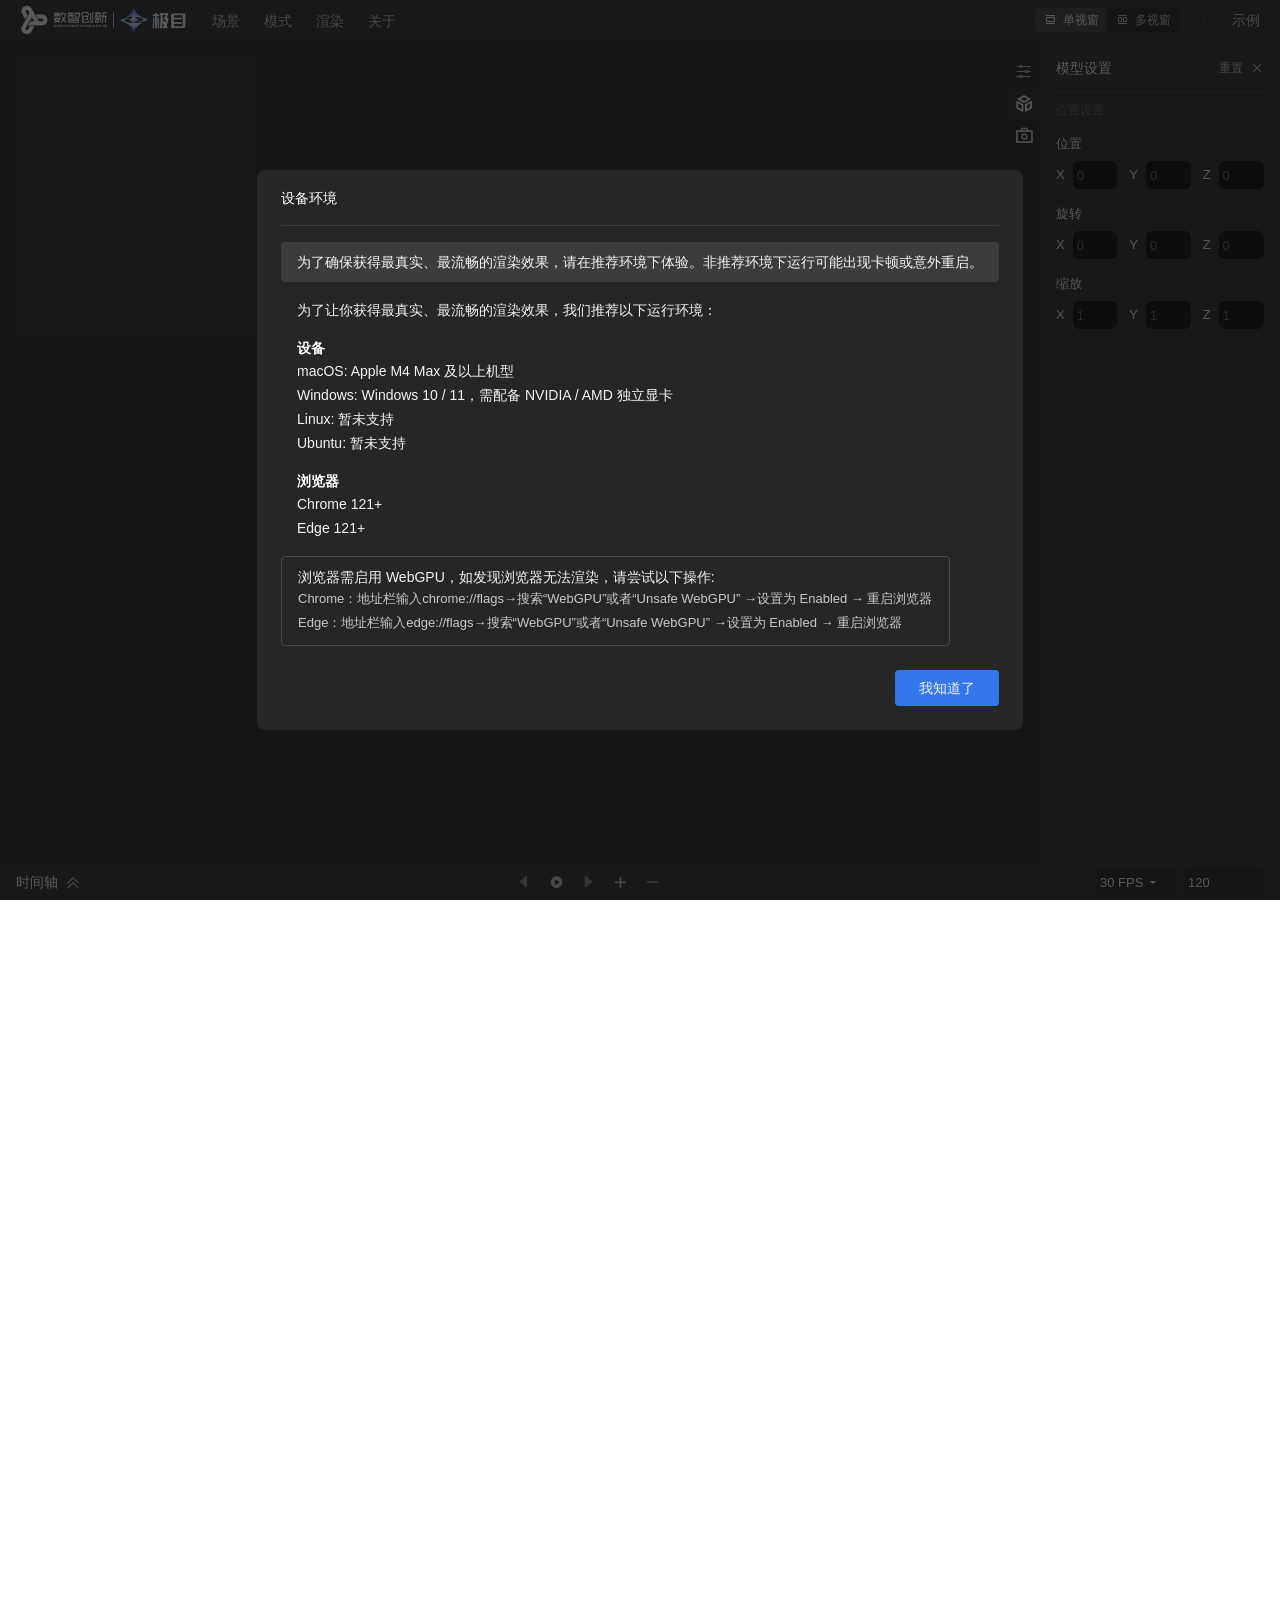
==== docs/index.html @ 666095b8 "upload -2" ====
<!DOCTYPE html>
<html lang="en" style="font-size:16px;">

<head>
    <meta charset="UTF-8">
    <meta name="viewport" content="width=device-width, initial-scale=1.0">
    <title>Visionary</title>
    <link rel="icon" href="./assets/favicon_xia128-BRgk_i1j.ico" type="image/x-icon">

    <!-- Bootstrap CSS -->
    <!-- <link href="https://cdn.jsdelivr.net/npm/bootstrap@5.3.0/dist/css/bootstrap.min.css" rel="stylesheet"> -->
    <link href="./libs/bootstrap/bootstrap.min.css" rel="stylesheet">

    <!-- 自定义主题样式 -->

    <!-- 响应式布局样式 -->
    <!-- 模态框样式 -->
    <!-- 示例场景视频样式 -->
    <link rel="stylesheet" href="./styles/demoview.css">
    <!-- 图标字体 -->
    <!-- <link rel="stylesheet" href="/fonts/icons.css"> -->
  <script type="module" crossorigin src="./assets/main-Cml50JSA.js"></script>
  <link rel="modulepreload" crossorigin href="./assets/iconfont-B4zLVXjH.js">
  <link rel="modulepreload" crossorigin href="./assets/vendor-i18next-Lgj2Bm8L.js">
  <link rel="modulepreload" crossorigin href="./assets/vendor-i18next-browser-languagedetector-OJKzRF51.js">
  <link rel="modulepreload" crossorigin href="./assets/vendor--simonwep-pickr-B0ADQR8N.js">
  <link rel="modulepreload" crossorigin href="./assets/vendor-jszip-C9JMEnB-.js">
  <link rel="modulepreload" crossorigin href="./assets/three-ttWfAw2t.js">
  <link rel="modulepreload" crossorigin href="./assets/vendor-onnxruntime-web-DFgSkXt1.js">
  <link rel="modulepreload" crossorigin href="./assets/vendor-gl-matrix-Bfae2N03.js">
  <link rel="modulepreload" crossorigin href="./assets/vendor-fflate-BJlM68iN.js">
  <link rel="modulepreload" crossorigin href="./assets/vendor-mp4-muxer-DaZBAdSD.js">
  <link rel="modulepreload" crossorigin href="./assets/visionary-core-C2XNfDq1.js">
  <link rel="modulepreload" crossorigin href="./assets/visionary-controllers-ceAWZ02T.js">
  <link rel="modulepreload" crossorigin href="./assets/ui-controls-96jOBpvI.js">
  <link rel="stylesheet" crossorigin href="./assets/iconfont-BF-ImjTm.css">
  <link rel="stylesheet" crossorigin href="./assets/ui-controls-CsRQPFoN.css">
  <link rel="stylesheet" crossorigin href="./assets/vendor--simonwep-pickr-BWwpMGpr.css">
</head>

<!-- Google tag (gtag.js) -->
<script async src="https://www.googletagmanager.com/gtag/js?id=G-CPRQ43V3Q8"></script>
<script>
    window.dataLayer = window.dataLayer || [];
    function gtag() { dataLayer.push(arguments); }
    gtag('js', new Date());

    gtag('config', 'G-CPRQ43V3Q8');
</script>

<body>
    <div id="visionaryEditorContainer">
        <div class="app-container-wrapper">
            <div class="app-container" id="mainAppContainer">
                <!-- 工具栏 -->
                <div class="toolbar">
                    <div class="toolbar-left">
                        <div class="toolbar-brand">
                            <a href="#" class="homepage-link-xiamen">
                                <!-- <img src="src/assets/images/logo-new.svg" alt="Visionary Editor" class="toolbar-logo"> -->
                                <img src="./assets/logo-xiamen-DXVwV-TI.png" alt="Visionary Editor" class="toolbar-logo">
                            </a>
                        </div>
                        <div class="toolbar-nav" id="toolbar-nav-tools"></div>
                    </div>
                    <div class="toolbar-right">
                        <!-- <div id="langController"></div> -->
                        <div id="viewWindowController"></div>
                        <div class="toolbar-nav" id="toolbar-right-nav-tools"></div>
                    </div>
                </div>


                <!-- 主内容区域 -->
                <div class="main-content">
                    <!-- 左侧主容器 -->
                    <div class="main-container">
                        <div class="main-container-body" id="mainViewContainer"></div>
                    </div>

                    <!-- 右侧工具容器 -->
                    <div class="tool-container active" id="rightPanelToolsBar">
                        <div class="tool-container-body" id="rightPanelTools"></div>
                    </div>
                </div>


                <div class="main-footer" id="mainFooterContainer">
                    <div id="timelinePanelTools"></div>
                </div>
            </div>
        </div>

        <!-- 主题切换器容器 -->
        <div class="theme-switcher">
            <div id="themeSelector" style="display: none;"></div>
        </div>


        <!-- 图片设置模态框 -->
        <div class="vision-modal-overlay" id="imgSettingsModal">
            <div class="vision-modal-dialog vision-img-modal-dialog">
                <div class="vision-modal-content">
                    <div class="vision-modal-header">
                        <h5 class="vision-modal-title" data-i18n="modal.imageSettings.title">图像设置</h5>
                    </div>
                    <div class="vision-modal-body">
                        <div class="vision-img-settings-content">
                            <div class="vision-img-settings-item">
                                <label class="vision-img-settings-label"
                                    data-i18n="modal.imageSettings.resolution">分辨率</label>
                                <div class="vision-img-resolution-inputs">
                                    <div class="numeric-inputui-container panel-setting-item flex-direction-column">
                                        <div class="numeric-input-controls">
                                            <div class="numeric-input-container">
                                                <input class="form-control" type="number" id="imgResolutionWidth"
                                                    min="1" value="1920" placeholder="">
                                            </div>
                                        </div>
                                    </div>
                                    <div class="vision-img-resolution-separator">×</div>
                                    <div class="numeric-inputui-container panel-setting-item flex-direction-column">
                                        <div class="numeric-input-controls">
                                            <div class="numeric-input-container">
                                                <input class="form-control" type="number" id="imgResolutionHeight"
                                                    min="1" value="1080" placeholder="">
                                            </div>
                                        </div>
                                    </div>
                                </div>
                            </div>
                            <div class="vision-img-settings-item" id="imgSettingsViewWindow">
                                <label class="vision-img-settings-label"
                                    data-i18n="modal.imageSettings.viewWindow">视窗设置</label>
                                <div class="vision-img-resolution-inputs">
                                    <div class="vision-img-view-option-item" data-value="left">
                                        <div class="vision-img-view-option-radio">
                                            <div class="vision-img-view-radio-circle"></div>
                                        </div>
                                        <span class="vision-img-view-option-label"
                                            data-i18n="modal.imageSettings.left">左</span>
                                    </div>
                                    <div class="vision-img-view-option-item" data-value="right">
                                        <div class="vision-img-view-option-radio">
                                            <div class="vision-img-view-radio-circle"></div>
                                        </div>
                                        <span class="vision-img-view-option-label">右</span>
                                    </div>
                                </div>
                            </div>
                            <div
                                class="vision-img-settings-item vision-switch-container panel-setting-item vision-switch-md vision-switch-primary vision-switch-label-left">
                                <div class="vision-twoline-settings-label">
                                    <div class="vision-twoline-settings-title"
                                        data-i18n="modal.imageSettings.enableLineDrawing">
                                        启用风格化</div>
                                    <div class="vision-twoline-settings-subtitle"
                                        data-i18n="modal.imageSettings.lineDrawing">线描</div>
                                </div>

                                <div class="vision-switch-wrapper panel-setting-item-content">
                                    <input class="vision-switch-input" type="checkbox" id="image-linedrawing-control">
                                    <div class="vision-switch">
                                        <div class="vision-switch-slider">
                                            <div class="vision-switch-thumb"></div>
                                        </div>
                                    </div>
                                </div>
                            </div>
                        </div>
                    </div>
                    <div class="vision-modal-footer">
                        <button type="button" class="vision-btn vision-btn-cancel" id="imgSettingsCancel"
                            data-i18n="buttons.cancel">取消</button>
                        <button type="button" class="vision-btn vision-btn-confirm tracking-button"
                            data-event-category="click" data-event-label="exportImage" id="imgSettingsConfirm"
                            data-i18n="buttons.confirm">确定</button>
                    </div>
                </div>
            </div>
        </div>

        <!-- 视频设置模态框 -->
        <div class="vision-modal-overlay" id="videoSettingsModal">
            <div class="vision-modal-dialog vision-video-modal-dialog">
                <div class="vision-modal-content vision-video-modal-content">
                    <div class="vision-modal-header">
                        <h5 class="vision-modal-title" data-i18n="modal.videoSettings.title">视频设置</h5>
                    </div>
                    <div class="vision-modal-body">
                        <div class="vision-video-settings-content">
                            <div class="vision-video-settings-item">
                                <label class="vision-video-settings-label"
                                    data-i18n="modal.videoSettings.resolution">分辨率</label>
                                <div class="vision-video-select-wrapper">
                                    <div class="vision-select-container">
                                        <div class="dropdown w100">
                                            <button
                                                class="btn btn-secondary dropdown-toggle vision-dropdown-toggle w100"
                                                type="button" id="videoResolutionButton" data-bs-toggle="dropdown"
                                                aria-expanded="false">1920 x 1080
                                            </button>
                                            <ul class="dropdown-menu vision-dropdown-menu w100"
                                                id="videoResolutionListDom" aria-labelledby="videoResolutionButton">
                                                <li><a class="dropdown-item vision-dropdown-item" href="#"
                                                        data-value="value960">960 x 540</a></li>
                                                <li><a class="dropdown-item vision-dropdown-item" href="#"
                                                        data-value="value1280">1280 x 720</a></li>
                                                <li><a class="dropdown-item vision-dropdown-item active" href="#"
                                                        data-value="value1920">1920 x 1080</a></li>
                                                <li><a class="dropdown-item vision-dropdown-item" href="#"
                                                        data-value="value2560">2560 x 1440</a></li>
                                                <li><a class="dropdown-item vision-dropdown-item" href="#"
                                                        data-value="value3840">3840 x 2160</a></li>
                                            </ul>
                                        </div>
                                    </div>
                                </div>

                            </div>
                            <!-- <div class="vision-video-settings-item">
                                <label class="vision-video-settings-label">帧率</label>
                                <div class="vision-video-select-wrapper">
                                    <div class="vision-select-container">
                                        <div class="dropdown w100">
                                            <button
                                                class="btn btn-secondary dropdown-toggle vision-dropdown-toggle w100"
                                                type="button" id="videoFramePSButton" data-bs-toggle="dropdown"
                                                aria-expanded="false">30fps
                                            </button>
                                            <ul class="dropdown-menu vision-dropdown-menu w100" id="videoFramePSListDom"
                                                aria-labelledby="videoFramePSButton">
                                                <li><a class="dropdown-item vision-dropdown-item" href="#"
                                                        data-value="v10">10fps</a></li>
                                                <li><a class="dropdown-item vision-dropdown-item" href="#"
                                                        data-value="v24">24fps</a></li>
                                                <li><a class="dropdown-item vision-dropdown-item active" href="#"
                                                        data-value="v30">30fps</a></li>
                                                <li><a class="dropdown-item vision-dropdown-item" href="#"
                                                        data-value="v60">60fps</a></li>
                                            </ul>
                                        </div>
                                    </div>
                                </div>
                            </div> -->
                            <div class="vision-video-settings-item">
                                <label class="vision-video-settings-label"
                                    data-i18n="modal.videoSettings.bitrate">比特率</label>
                                <div class="vision-video-select-wrapper">
                                    <div class="vision-select-container">
                                        <div class="dropdown w100">
                                            <button
                                                class="btn btn-secondary dropdown-toggle vision-dropdown-toggle w100"
                                                type="button" id="videoBitrateButton" data-bs-toggle="dropdown"
                                                aria-expanded="false" data-i18n="modal.videoSettings.high">高
                                            </button>
                                            <ul class="dropdown-menu vision-dropdown-menu w100" id="videoBitrateListDom"
                                                aria-labelledby="videoBitrateButton">
                                                <li><a class="dropdown-item vision-dropdown-item active" href="#"
                                                        data-value="high" data-i18n="modal.videoSettings.high">高</a>
                                                </li>
                                                <li><a class="dropdown-item vision-dropdown-item" href="#"
                                                        data-value="medium" data-i18n="modal.videoSettings.medium">中</a>
                                                </li>
                                                <li><a class="dropdown-item vision-dropdown-item" href="#"
                                                        data-value="low" data-i18n="modal.videoSettings.low">低</a></li>
                                            </ul>
                                        </div>
                                    </div>
                                </div>
                            </div>
                            <div class="vision-img-settings-item" id="videoSettingsViewWindow">
                                <label class="vision-img-settings-label"
                                    data-i18n="modal.videoSettings.viewWindow">视窗设置</label>
                                <div class="vision-img-resolution-inputs">
                                    <div class="vision-img-view-option-item" data-value="left">
                                        <div class="vision-img-view-option-radio">
                                            <div class="vision-img-view-radio-circle"></div>
                                        </div>
                                        <span class="vision-img-view-option-label"
                                            data-i18n="modal.videoSettings.left">左</span>
                                    </div>
                                    <div class="vision-img-view-option-item" data-value="right">
                                        <div class="vision-img-view-option-radio">
                                            <div class="vision-img-view-radio-circle"></div>
                                        </div>
                                        <span class="vision-img-view-option-label"
                                            data-i18n="modal.videoSettings.right">右</span>
                                    </div>
                                </div>
                            </div>
                            <div
                                class="vision-video-settings-item vision-switch-container panel-setting-item vision-switch-md vision-switch-primary vision-switch-label-left">
                                <!-- <label class="vision-video-settings-label vision-switch-label panel-setting-item-label">enableLineDrawing</label> -->
                                <div class="vision-twoline-settings-label">
                                    <label class="vision-twoline-settings-title"
                                        data-i18n="modal.videoSettings.enableLineDrawing">
                                        启用风格化</label>
                                    <label class="vision-twoline-settings-subtitle"
                                        data-i18n="modal.videoSettings.lineDrawing">线描</label>
                                </div>
                                <div class="vision-switch-wrapper panel-setting-item-content">
                                    <input class="vision-switch-input" type="checkbox" id="video-linedrawing-control">
                                    <div class="vision-switch">
                                        <div class="vision-switch-slider">
                                            <div class="vision-switch-thumb"></div>
                                        </div>
                                    </div>
                                </div>
                            </div>
                        </div>
                    </div>
                    <div class="vision-modal-footer">
                        <button type="button" class="vision-btn vision-btn-cancel" id="videoSettingsCancel"
                            data-i18n="buttons.cancel">取消</button>
                        <button type="button" class="vision-btn vision-btn-confirm tracking-button"
                            data-event-category="click" data-event-label="ExportVideo" id="videoSettingsConfirm"
                            data-i18n="buttons.confirm">确定</button>
                    </div>
                </div>
            </div>
        </div>

        <!-- 示例场景模态框 -->
        <!-- <div class="vision-modal-overlay" id="demoViewModal"
            onclick="if(event.target === this) this.classList.remove('vision-modal-show')"> -->
        <div class="vision-modal-overlay" id="demoViewModal">
            <div class="vision-modal-dialog vision-demoview-modal-dialog">
                <div class="vision-modal-content vision-scene-modal-content">
                    <div class="vision-modal-header vision-scene-modal-header">
                        <h5 class="vision-modal-title vision-scene-modal-title" data-i18n="nav.selectExampleScene">示例场景
                        </h5>
                    </div>
                    <div class="vision-modal-body vision-scene-modal-body">
                        <!-- 选择示例场景区域 -->
                        <div class="vision-scene-section">
                            <div class="vision-scene-image-grid">
                                <div class="vision-scene-image-item">
                                    <!-- <img data-scene="example_scene_1"
                                        src="https://images.unsplash.com/photo-1506905925346-21bda4d32df4?w=400&auto=format&fit=crop"
                                        alt="场景1" /> -->
                                    <video class="carousel-video" muted loop playsinline data-scene="example_scene_1">
                                        <source src="../images/homepage/videos/v1.mp4" type="video/mp4">
                                    </video>
                                </div>
                                <div class="vision-scene-image-item">
                                    <video class="carousel-video" muted loop playsinline data-scene="example_scene_2">
                                        <source src="../images/homepage/videos/v2.mp4" type="video/mp4">
                                    </video>
                                </div>
                                <div class="vision-scene-image-item">
                                    <video class="carousel-video" muted loop playsinline data-scene="example_scene_3">
                                        <source src="../images/homepage/videos/v3.mp4" type="video/mp4">
                                    </video>
                                </div>
                                <div class="vision-scene-image-item">
                                    <video class="carousel-video" muted loop playsinline data-scene="example_scene_4">
                                        <source src="../images/homepage/videos/v4.mp4" type="video/mp4">
                                    </video>
                                </div>
                                <div class="vision-scene-image-item">
                                    <video class="carousel-video" muted loop playsinline data-scene="example_scene_5">
                                        <source src="../images/homepage/videos/v5.mp4" type="video/mp4">
                                    </video>
                                </div>
                                <div class="vision-scene-image-item">
                                    <video class="carousel-video" muted loop playsinline data-scene="example_scene_6">
                                        <source src="../images/homepage/videos/v6.mp4" type="video/mp4">
                                    </video>
                                </div>
                            </div>
                        </div>
                    </div>
                    <div class="modal-footer vision-modal-footer">
                        <button type="button" class="vision-btn vision-btn-cancel" data-role="cancel"
                            id="demoViewCancel" data-i18n="buttons.cancel">取消</button>
                        <button type="button" class="vision-btn vision-btn-confirm" data-role="confirm"
                            id="demoViewConfirm" data-i18n="buttons.confirm">应用</button>
                    </div>
                </div>
            </div>
        </div>

        <!-- 场景模态框 -->
        <div class="vision-modal-overlay" id="sceneModal"
            onclick="if(event.target === this) this.classList.remove('vision-modal-show')">
            <div class="vision-modal-dialog vision-scene-modal-dialog">
                <div class="vision-modal-content vision-scene-modal-content">
                    <div class="vision-modal-header vision-scene-modal-header">
                        <h5 class="vision-modal-title vision-scene-modal-title" data-i18n="nav.scene">场景</h5>
                    </div>
                    <div class="vision-modal-body vision-scene-modal-body">
                        <!-- 新建场景区域 -->
                        <div class="vision-scene-section">
                            <h6 class="vision-scene-section-title" data-i18n="nav.newScene">新建场景</h6>
                            <div class="vision-scene-buttons">
                                <button type="button" class="vision-scene-btn tracking-button" id="newBlankSceneBtn"
                                    data-event-category="click" data-event-label="newBlankScene">
                                    <i class="icon iconfont icon-AddCircleOutlined"></i>
                                    <span data-i18n="nav.newBlankScene">新建空白场景</span>
                                </button>
                                <button type="button" class="vision-scene-btn" id="uploadLocalSceneBtn">
                                    <i class="icon iconfont icon-shangchuan"></i>
                                    <span data-i18n="nav.uploadLocalScene">上传本地场景</span>
                                </button>
                            </div>
                        </div>

                        <!-- 选择示例场景区域 -->
                        <div class="vision-scene-section">
                            <h6 class="vision-scene-section-title" data-i18n="nav.selectExampleScene">选择示例场景</h6>
                            <div class="vision-scene-image-grid">
                                <div class="vision-scene-image-item">
                                    <video class="carousel-video" muted loop playsinline data-scene="example_scene_1">
                                        <source src="../images/homepage/videos/v1.mp4" type="video/mp4">
                                    </video>
                                </div>
                                <div class="vision-scene-image-item">
                                    <video class="carousel-video" muted loop playsinline data-scene="example_scene_2">
                                        <source src="../images/homepage/videos/v2.mp4" type="video/mp4">
                                    </video>
                                </div>
                                <div class="vision-scene-image-item">
                                    <video class="carousel-video" muted loop playsinline data-scene="example_scene_3">
                                        <source src="../images/homepage/videos/v3.mp4" type="video/mp4">
                                    </video>
                                </div>
                                <div class="vision-scene-image-item">
                                    <video class="carousel-video" muted loop playsinline data-scene="example_scene_4">
                                        <source src="../images/homepage/videos/v4.mp4" type="video/mp4">
                                    </video>
                                </div>
                                <div class="vision-scene-image-item">
                                    <video class="carousel-video" muted loop playsinline data-scene="example_scene_5">
                                        <source src="../images/homepage/videos/v5.mp4" type="video/mp4">
                                    </video>
                                </div>
                                <div class="vision-scene-image-item">
                                    <video class="carousel-video" muted loop playsinline data-scene="example_scene_6">
                                        <source src="../images/homepage/videos/v6.mp4" type="video/mp4">
                                    </video>
                                </div>
                            </div>
                        </div>
                    </div>
                </div>
            </div>
        </div>

        <!-- 模型删除确认模态框 -->
        <div class="modal fade vision-modal-bootstrap" id="modelDeleteConfirmModal" tabindex="-1"
            aria-labelledby="modelDeleteConfirmLabel" aria-hidden="true">
            <div class="modal-dialog modal-dialog-centered">
                <div class="modal-content vision-modal-content">
                    <div class="modal-header vision-modal-header">
                        <h5 class="modal-title vision-modal-title" id="modelDeleteConfirmLabel">删除模型</h5>
                        <button type="button" class="btn-close" data-bs-dismiss="modal" aria-label="Close">
                            <i class="icon  iconfont icon-cuowu1 icon-close"></i>
                        </button>
                    </div>
                    <div class="modal-body vision-modal-body">
                        <p class="vision-modal-message" id="modelDeleteConfirmMessage">确定要删除选中的模型吗？此操作不可撤销。</p>
                    </div>
                    <div class="modal-footer vision-modal-footer">
                        <button type="button" class="vision-btn vision-btn-cancel" data-role="cancel"
                            data-i18n="buttons.cancel">取消</button>
                        <button type="button" class="vision-btn vision-btn-confirm" data-role="confirm"
                            data-i18n="buttons.confirm">确认</button>
                    </div>
                </div>
            </div>
        </div>
        <!-- 信息提示模态框 -->
        <div class="modal fade vision-modal-bootstrap" id="modelShowMessageModal" tabindex="-1"
            aria-labelledby="modelShowMessageLabel" aria-hidden="true">
            <div class="modal-dialog modal-dialog-centered">
                <div class="modal-content vision-modal-content">
                    <div class="modal-header vision-modal-header">
                        <h5 class="modal-title vision-modal-title" id="modelShowMessageLabel" data-i18n="modal.title">标题
                        </h5>
                        <button type="button" class="btn-close" data-bs-dismiss="modal" aria-label="Close">
                            <i class="icon  iconfont icon-cuowu1 icon-close"></i>
                        </button>
                    </div>
                    <div class="modal-body vision-modal-body">
                        <p class="vision-modal-message" id="modelShowMessageMessage">消息提醒</p>
                    </div>
                    <div class="modal-footer vision-modal-footer">
                        <button type="button" class="vision-btn vision-btn-confirm" data-role="confirm"
                            data-i18n="buttons.confirm">确认</button>
                    </div>
                </div>
            </div>
        </div>

        <!-- 关于信息提示模态框 -->
        <div class="vision-modal-overlay about-info-modal" id="aboutMessageModal">
            <div class="vision-modal-dialog vision-about-info-modal-dialog">
                <div class="vision-modal-content vision-about-info-modal-content">
                    <div class="modal-header vision-modal-header">
                        <div class="modal-title about-info-title" id="modelShowAboutTitle"
                            data-i18n="modal.about.mainTitle">Visionary
                        </div>
                        <button type="button" class="btn-close" id="aboutMessageCloseBtn">
                            <i class="icon  iconfont icon-cuowu1 icon-close"></i>
                        </button>
                    </div>
                    <div class="modal-body vision-modal-body about-message-body">
                        <div class="vision-modal-message">
                            <div class="about-message-content">
                                <p data-i18n="modal.about.version"></p>
                            </div>
                        </div>
                        <div class="vision-modal-message">
                            <div class="about-message-title" data-i18n="modal.about.title"></div>
                        </div>
                        <div class="vision-modal-message about-message-item">
                            <div class="about-message-content">
                                <p data-i18n="modal.about.message-2.content"></p>
                            </div>
                        </div>
                        <div class="vision-modal-message about-message-item">
                            <div class="about-message-title" data-i18n="modal.about.message-3.title"></div>
                            <div class="about-message-content">
                                <p data-i18n="modal.about.message-3.content.item-1"></p>
                                <p data-i18n="modal.about.message-3.content.item-2"></p>
                                <p data-i18n="modal.about.message-3.content.item-3"></p>
                                <p data-i18n="modal.about.message-3.content.item-4"></p>
                            </div>
                        </div>
                        <div class="vision-modal-message about-message-item">
                            <div class="about-message-title" data-i18n="modal.about.message-4.title"></div>
                            <div class="about-message-content">
                                <p data-i18n="modal.about.message-4.content.item-1"></p>
                                <p data-i18n="modal.about.message-4.content.item-2"></p>
                            </div>
                        </div>
                        <div class="vision-modal-message about-message-item about-message-border-item">
                            <div class="about-message-content">
                                <p data-i18n="modal.about.message-5.content"></p>
                            </div>
                            <div class="about-message-detail">
                                <p data-i18n="modal.about.message-5.detail.item-1">
                                </p>
                                <p data-i18n="modal.about.message-5.detail.item-2">
                                </p>
                            </div>
                        </div>
                    </div>
                </div>
            </div>
        </div>
        <!-- 信息提示 - 设备环境信息 页面打开即加载 -->
        <div class="vision-modal-overlay about-info-modal" id="noticeMessageModal">
            <div class="vision-modal-dialog vision-about-info-modal-dialog">
                <div class="vision-modal-content vision-about-info-modal-content">
                    <div class="modal-header vision-modal-header">
                        <div class="modal-title about-info-title" id="modelShowNoticeTitle"
                            data-i18n="modal.about.title">
                        </div>
                    </div>
                    <div class="modal-body vision-modal-body about-message-body">
                        <div class="vision-modal-message about-message-item about-message-item-1">
                            <div class="about-message-content">
                                <p data-i18n="modal.about.message-1.content" id="noticeMessageContent1"></p>
                            </div>
                        </div>
                        <div class="vision-modal-message about-message-item">
                            <div class="about-message-content">
                                <p data-i18n="modal.about.message-2.content" id="noticeMessageContent2"></p>
                            </div>
                        </div>
                        <div class="vision-modal-message about-message-item">
                            <div class="about-message-title" data-i18n="modal.about.message-3.title"></div>
                            <div class="about-message-content">
                                <p data-i18n="modal.about.message-3.content.item-1" id="noticeMessageContent3Item1"></p>
                                <p data-i18n="modal.about.message-3.content.item-2" id="noticeMessageContent3Item2"></p>
                                <p data-i18n="modal.about.message-3.content.item-3" id="noticeMessageContent3Item3"></p>
                                <p data-i18n="modal.about.message-3.content.item-4" id="noticeMessageContent3Item4"></p>
                            </div>
                        </div>
                        <div class="vision-modal-message about-message-item">
                            <div class="about-message-title" data-i18n="modal.about.message-4.title"></div>
                            <div class="about-message-content">
                                <p data-i18n="modal.about.message-4.content.item-1" id="noticeMessageContent4Item1"></p>
                                <p data-i18n="modal.about.message-4.content.item-2" id="noticeMessageContent4Item2"></p>
                            </div>
                        </div>
                        <div class="vision-modal-message about-message-item about-message-border-item">
                            <div class="about-message-content">
                                <p data-i18n="modal.about.message-5.content" id="noticeMessageContent5"></p>
                            </div>
                            <div class="about-message-detail">
                                <p data-i18n="modal.about.message-5.detail.item-1"
                                    id="noticeMessageContent5DetailItem1">
                                </p>
                                <p data-i18n="modal.about.message-5.detail.item-2"
                                    id="noticeMessageContent5DetailItem2">
                                </p>
                            </div>
                        </div>
                    </div>
                    <div class="modal-footer vision-modal-footer">
                        <div class="vision-checkbox-container">
                            <!-- <input type="checkbox" id="noticeNotShowAgain" class="vision-checkbox-input">
                            <label for="noticeNotShowAgain" class="vision-checkbox-label">以后不再提醒</label> -->
                        </div>
                        <button type="button" class="vision-btn vision-btn-confirm" id="noticeMessageConfirmBtn"
                            data-role="confirm" data-i18n="modal.about.confirm"></button>
                    </div>
                </div>
            </div>
        </div>

        <!-- 退出视窗模态框 -->
        <div class="vision-modal-overlay" id="exitViewModal">
            <div class="vision-modal-dialog vision-exit-view-modal-dialog">
                <div class="vision-modal-content">
                    <div class="vision-modal-header">
                        <h5 class="vision-modal-title" data-i18n="message.exitMultiView.title">退出多视窗</h5>
                    </div>
                    <div class="vision-modal-body">
                        <div class="vision-modal-message">
                            <p data-i18n="message.exitMultiView.warning">切换为单视窗模式后,未被选中的视窗将被关闭,且无法恢复。</p>
                            <p data-i18n="message.exitMultiView.confirm">请确认保留的视窗。</p>
                        </div>
                        <div class="vision-modal-options">
                            <div class="vision-option-item" data-value="left">
                                <div class="vision-option-radio">
                                    <div class="vision-radio-circle"></div>
                                </div>
                                <span class="vision-option-label" data-i18n="option.left">左</span>
                            </div>
                            <div class="vision-option-item" data-value="right">
                                <div class="vision-option-radio">
                                    <div class="vision-radio-circle"></div>
                                </div>
                                <span class="vision-option-label" data-i18n="option.right">右</span>
                            </div>
                        </div>
                    </div>
                    <div class="vision-modal-footer">
                        <button type="button" class="vision-btn vision-btn-cancel" id="visionCancelBtn"
                            data-i18n="buttons.cancel">取消</button>
                        <button type="button" class="vision-btn vision-btn-confirm" id="visionConfirmBtn"
                            data-i18n="buttons.confirm">确认</button>
                    </div>
                </div>
            </div>
        </div>

        <!-- 加载信息模态框 -->
        <div class="vision-modal-overlay vision-modal-show loading-info-modal" id="loadingInfoModal">
            <div class="vision-modal-dialog vision-loading-info-modal-dialog">
                <div class="vision-modal-content vision-loading-info-modal-content">
                    <div class="vision-loading-info-body">
                        <!-- <i class="icon icon-normal vision-loading-icon"></i> -->
                        <p class="vision-loading-icon">
                            <svg xmlns="http://www.w3.org/2000/svg" viewBox="0 0 64 64" fill="none">
                                <path fill-rule="evenodd" clip-rule="evenodd"
                                    d="M28.9529 3.25526C28.9381 5.06785 30.3954 6.54926 32.208 6.56408C38.5368 6.61584 44.619 9.02522 49.2664 13.3216C53.9138 17.6179 56.7926 23.4925 57.3404 29.7979C57.8882 36.1032 56.0656 42.3863 52.2288 47.4198C48.3919 52.4532 42.8164 55.8755 36.5913 57.0179C30.3663 58.1603 23.9389 56.941 18.5648 53.5979C13.1907 50.2549 9.25596 45.0284 7.52917 38.9394C5.80237 32.8505 6.4076 26.3364 9.22663 20.6698C10.034 19.0469 9.37289 17.0768 7.75001 16.2694C6.12712 15.462 4.15701 16.1231 3.34964 17.746C-0.196877 24.875 -0.958305 33.0701 1.21411 40.7304C3.38653 48.3907 8.33673 54.966 15.0977 59.1717C21.8587 63.3775 29.9447 64.9115 37.7762 63.4743C45.6077 62.037 52.6221 57.7316 57.4491 51.3992C62.2761 45.0668 64.569 37.1623 63.8798 29.2297C63.1907 21.2972 59.569 13.9065 53.7222 8.50144C47.8755 3.09638 40.2237 0.0652285 32.2617 0.000112089C30.4491 -0.0147116 28.9677 1.44267 28.9529 3.25526Z"
                                    fill="white" fill-opacity="0.75" />
                            </svg>
                        </p>
                        <p class="vision-loading-text" id="loadingInfoText"></p>
                    </div>
                </div>
            </div>
        </div>

        <!-- 保存场景模态框 -->
        <div class="vision-modal-overlay" id="saveSceneSettingsModal">
            <div class="vision-modal-dialog vision-savescene-modal-dialog">
                <div class="vision-modal-content">
                    <div class="vision-modal-header">
                        <h5 class="vision-modal-title" data-i18n="modal.saveScene.title">选择保存场景路径</h5>
                    </div>
                    <div class="vision-modal-body">
                        <div class="vision-savescene-settings-content">
                            <div class="vision-savescene-settings-item">
                                <label class="vision-savescene-settings-label"
                                    data-i18n="modal.saveScene.folder">文件夹</label>
                                <div class="vision-savescene-folder-wrapper">
                                    <input type="text" class="vision-savescene-folder-input" id="saveSceneFolderInput"
                                        placeholder="请选择保存的文件夹"
                                        data-i18n-placeholder="modal.saveScene.folderPlaceholder">
                                    <button type="button" class="vision-savescene-folder-button"
                                        id="saveSceneFolderButton">
                                        <i class="icon iconfont icon-FolderOutlined"></i>
                                    </button>
                                    <!-- <div class="vision-savescene-folder-icon">
                                        <i class="icon iconfont icon-folder"></i>
                                    </div> -->
                                </div>
                            </div>
                            <div class="vision-savescene-settings-item">
                                <label class="vision-savescene-settings-label"
                                    data-i18n="modal.saveScene.sceneName">场景名称</label>
                                <div class="vision-savescene-folder-wrapper">
                                    <input type="text" class="vision-savescene-folder-input" id="saveSceneNameInput"
                                        placeholder="请输入场景名称"
                                        data-i18n-placeholder="modal.saveScene.sceneNamePlaceholder">
                                </div>
                            </div>
                        </div>
                    </div>
                    <div class="vision-modal-footer">
                        <button type="button" class="vision-btn vision-btn-cancel" id="saveSceneSettingsCancel"
                            data-i18n="buttons.cancel">取消</button>
                        <button type="button" class="vision-btn vision-btn-confirm tracking-button"
                            data-event-category="click" data-event-label="saveScene" id="saveSceneSettingsConfirm"
                            data-i18n="buttons.confirm">确定</button>
                    </div>
                </div>
            </div>
        </div>
    </div>
    <!-- Bootstrap JS -->
    <!-- <script src="https://cdn.jsdelivr.net/npm/bootstrap@5.3.0/dist/js/bootstrap.bundle.min.js"></script> -->
    <script src="./libs/bootstrap/bootstrap.bundle.min.js"></script>
    <script src="./scripts/demoview.js"></script>
    <script src="./scripts/tracking.js"></script>
    <!-- <script type="module" src="src/main_onlyUI.ts"></script> -->
</body>

</html>
---- docs/styles/demoview.css ----
/* 使 vision-scene-image-item 下的 video 元素适配父容器大小 */
.vision-scene-image-item video {
    width: 100%;
    height: 100%;
    object-fit: cover;
    display: block;
}
---- docs/assets/iconfont-BF-ImjTm.css ----
@charset "UTF-8";body,:root{--vision-primary-color: #2e9aff;--vision-primary-hover: #3B3B3B;--vision-primary-light: #262626;--vision-fill-0-color: #FFF;--vision-fill-2-color: #F4F5F9;--vision-bg-color: #020202;--vision-bg-color-white: #ffffff;--vision-bg-secondary: #f8f9fa;--vision-bg-tertiary: #e9ecef;--vision-bg-active-disabled: #4c4c4c;--vision-bg-normal-disabled: #5c5c5c;--vision-bg-hover: #3B3B3B;--vision-bg-light: #262626;--vision-bg-dark: #1B1B1B;--vision-bg-active: #3477EB;--vision-bg-transparent: transparent;--vision-text-color: #212529;--vision-text-secondary: #6c757d;--vision-text-muted: #adb5bd;--vision-text-inverse: #ffffff;--vision-75-text-dark-4-color: rgba(255, 255, 255, .75);--vision-95-text-dark-5-color: rgba(255, 255, 255, .95);--vision-40-text-dark-3-color: rgba(255, 255, 255, .4);--vision-25-text-dark-2-color: rgba(255, 255, 255, .25);--vision-80-text-4-color: rgba(18, 19, 22, .8);--vision-100-text-6-color: rgba(0, 0, 0, 1);--vision-brand-15-color: #3477EB;--vision-border-color: transparent;--vision-border-light: #e9ecef;--vision-border-dark: #adb5bd;--vision-border-dark-1b: #1B1B1B;--vision-border-dark-26: #262626;--vision-border-dark-3b: #3B3B3B;--vision-border-dark-4c: #4C4C4C;--vision-border-dark-49: #494949;--vision-border-dark-52: #525252;--vision-border-dark-5c: #5C5C5C;--vision-border-dark-66: #666666;--vision-border-dark-70: #707070;--vision-border-dark-7a: #7A7A7A;--vision-border-dark-8c: #8C8C8C;--vision-success: #28a745;--vision-success-hover: #218838;--vision-danger: #dc3545;--vision-danger-hover: #c82333;--vision-warning: #ffc107;--vision-info: #17a2b8;--vision-shadow-sm: 0 .125rem .25rem rgba(0, 0, 0, .075);--vision-shadow: 0 .5rem 1rem rgba(0, 0, 0, .15);--vision-shadow-lg: 0 1rem 3rem rgba(0, 0, 0, .175);--vision-full-value: 100%;--vision-half-value: 50%;--vision-quarter-value: 25%;--vision-three-quarter-value: 75%;--vision-one-third-value: 33.33%;--vision-two-thirds-value: 66.66%;--vision-border-radius: .375rem;--vision-border-radius-sm: .25rem;--vision-border-radius-lg: .5rem;--vision-spacing-xs: .25rem;--vision-spacing-sm: .5rem;--vision-spacing-md: 1rem;--vision-spacing-lg: 1.5rem;--vision-spacing-xl: 3rem;--vision-btn-bg: var(--vision-primary-color);--vision-btn-text: var(--vision-text-inverse);--vision-btn-border: var(--vision-primary-color);--vision-btn-hover-bg: var(--vision-primary-hover);--vision-btn-hover-text: var(--vision-text-inverse);--vision-btn-hover-border: var(--vision-primary-hover);--base-width: 1440px;--min-width: 1200px;--scale-factor: 1;--toolbar-height: 2.5rem;--footer-height: 2.25rem;--footer-height-min: 2.25rem;--tool-container-width: 17.5rem;--tool-container-width-min: 2.5rem;--gap: 1.25rem}*{margin:0;padding:0;box-sizing:border-box}html,body{height:100%;overflow-x:hidden;font-family:PingFang SC,Inter,-apple-system,BlinkMacSystemFont,Segoe UI,Roboto,Helvetica Neue,Arial,sans-serif}.app-container-wrapper{width:100%;height:100%;display:flex;overflow-x:auto;overflow-y:hidden}#visionaryEditorContainer{width:100%;height:100%;display:flex;overflow-x:auto;overflow-y:hidden;&.multi-window-app-container{.toolbar-nav-scene-dropdown{pointer-events:none;.dropdown-tab-button{color:var(--vision-25-text-dark-2-color)}.dropdown-tab-container{.dropdown-tab-menu{.dropdown-items-container{.dropdown-item{pointer-events:none}}}}}.vision-split-panel{padding:.5rem;.vision-split-panel-panel{.vision-split-panel-content{border-radius:.5rem}.vision-sceneview-container{border-radius:var(--vision-border-radius)}}}#imgSettingsViewWindow,#videoSettingsViewWindow{display:flex!important;pointer-events:auto!important}}}#imgSettingsViewWindow,#videoSettingsViewWindow{display:none;pointer-events:none}.app-container{min-width:var(--min-width);width:100%;height:100%;display:flex;flex-direction:column;background-color:var(--vision-bg-color);color:var(--vision-text-color)}.toolbar{height:var(--toolbar-height);background-color:var(--vision-bg-light);display:flex;flex-shrink:0;align-items:center;justify-content:space-between;padding:.38rem var(--vision-spacing-md);z-index:9000}.toolbar-left,.toolbar-right{display:flex;align-items:center;gap:var(--vision-spacing-md)}.toolbar-logo{height:2.375rem}.homepage-link-xiamen{cursor:auto}.toolbar-nav{display:flex;gap:1rem;font-size:.875rem;.toolbar-separator{width:.0625rem;height:1rem;background:var(--vision-bg-hover);margin:auto .5rem}}.toolbar-nav-item{padding:.06rem .25rem}.toolbar-right{display:flex;align-items:center;gap:var(--vision-spacing-md)}#langController{.btn-current-item{display:none}.btn-other-item{background-color:transparent;color:var(--vision-75-text-dark-4-color);border:none;padding:.125rem .25rem 0;transition:all .2s ease}.btn-other-item:hover{background-color:var(--vision-bg-hover);color:var(--vision-95-text-dark-5-color);border:none}}.toolbar-btn{padding:.25rem .75rem;font-size:.75rem;border:.0625rem solid var(--vision-border-color);background-color:var(--vision-bg-color);color:var(--vision-text-color);border-radius:var(--vision-border-radius-sm);cursor:pointer;transition:all .2s ease}.toolbar-btn:hover{background-color:var(--vision-primary-light);border-color:var(--vision-primary-color);color:var(--vision-primary-color)}.toolbar-btn.active{background-color:var(--vision-primary-color);color:var(--vision-text-inverse);border-color:var(--vision-primary-color)}.main-content{flex:1;width:100%;display:flex;overflow:hidden}.main-footer{z-index:6000;flex-shrink:0}.main-container{flex:1;background-color:var(--vision-border-dark-3b);gap:var(--vision-spacing-md);display:flex;flex-direction:column;overflow:hidden;.main-container-body{width:100%;height:100%}}#rightPanelToolsBar{flex-shrink:0;width:var(--tool-container-width-min);&.active{width:var(--tool-container-width)}}.tool-container{flex-shrink:0;width:var(--tool-container-width);background-color:var(--vision-bg-light);border:none;display:flex;flex-direction:column;overflow:hidden;&.active{.vision-tab-container{&.vision-tab-container-left{padding:1rem}}.vision-tab-tool-container{&.vision-tab-tool-container-left{padding:1rem 0rem 1rem .5rem}}}}.tool-container-body{width:100%;height:100%;display:flex;flex-direction:column}.tool-header{padding:var(--vision-spacing-md);border-bottom:1px solid var(--vision-border-color);background-color:var(--vision-bg-secondary)}.tool-title{font-size:1rem;font-weight:600;color:var(--vision-text-color)}.tool-body{flex:1;padding:var(--vision-spacing-md);overflow-y:auto}.tool-section{margin-bottom:var(--vision-spacing-lg)}.tool-section h4{font-size:.875rem;font-weight:600;color:var(--vision-text-color);margin-bottom:var(--vision-spacing-sm)}.tool-group{margin-bottom:var(--vision-spacing-md)}.tool-label{display:block;font-size:.75rem;color:var(--vision-text-secondary);margin-bottom:var(--vision-spacing-xs)}.tool-input{width:100%;padding:.375rem .5rem;font-size:.75rem;border:.0625rem solid var(--vision-border-color);background-color:var(--vision-bg-color);color:var(--vision-text-color);border-radius:var(--vision-border-radius-sm);transition:all .2s ease}.tool-input:focus{outline:none;border-color:var(--vision-primary-color);box-shadow:0 0 0 2px #0d6efd40}.tool-btn{width:100%;padding:.5rem .75rem;font-size:.75rem;border:.0625rem solid var(--vision-border-color);background-color:var(--vision-bg-color);color:var(--vision-text-color);border-radius:var(--vision-border-radius-sm);cursor:pointer;transition:all .2s ease;margin-bottom:var(--vision-spacing-sm)}.tool-btn:hover{background-color:var(--vision-primary-light);border-color:var(--vision-primary-color);color:var(--vision-primary-color)}.tool-btn.primary{background-color:var(--vision-primary-color);color:var(--vision-text-inverse);border-color:var(--vision-primary-color)}.tool-btn.primary:hover{background-color:var(--vision-primary-hover);border-color:var(--vision-primary-hover)}.theme-switcher{display:none;position:fixed;top:3.125rem;right:1.25rem;z-index:1001;background-color:var(--vision-bg-color);border:.0625rem solid var(--vision-border-color);border-radius:var(--vision-border-radius);padding:var(--vision-spacing-sm);box-shadow:var(--vision-shadow)}.theme-switcher select{background-color:var(--vision-bg-color);color:var(--vision-text-color);border:.0625rem solid var(--vision-border-color);border-radius:var(--vision-border-radius-sm);padding:.25rem .5rem;font-size:.75rem}::-webkit-scrollbar{width:.375rem}::-webkit-scrollbar-track{background:transparent}::-webkit-scrollbar-thumb{background:var(--vision-border-dark-1b);border-radius:.1875rem}::-webkit-scrollbar-thumb:hover{background:var(--vision-border-dark-1b)}.hidden{display:none!important}.icon{display:inline-block;font-style:normal;font-variant:normal;text-rendering:auto;line-height:1;-webkit-font-smoothing:antialiased;-moz-osx-font-smoothing:grayscale}.icon-spin{animation:icon-spin 1s linear infinite}.icon-pulse{animation:icon-pulse 1s ease-in-out infinite}@keyframes icon-spin{0%{transform:rotate(0)}to{transform:rotate(360deg)}}@keyframes icon-pulse{0%,to{opacity:1}50%{opacity:.5}}.vision-modal-bootstrap.show{z-index:9999!important}.vision-modal-overlay{position:fixed;top:0;left:0;width:100%;height:100%;background-color:#121316b3;display:flex;align-items:center;justify-content:center;z-index:9900;opacity:0;visibility:hidden;transition:opacity .3s ease,visibility .3s ease}.vision-modal-overlay.vision-modal-show{opacity:1;visibility:visible}.vision-modal-overlay.vision-modal-show .vision-loading-icon{animation:vision-loading-spin 3s linear infinite}.vision-modal-dialog{position:relative;width:100%;transform:scale(.9);transition:transform .3s ease}.vision-modal-overlay.vision-modal-show .vision-modal-dialog{transform:scale(1)}.vision-modal-content{position:relative;width:100%;height:100%;background-color:var(--vision-bg-light, #262626);border:none;border-radius:.5rem;outline:0;padding:1rem 1.5rem;display:flex;flex-direction:column;align-items:flex-start;gap:1rem;z-index:9999}.vision-modal-header{flex-shrink:0;font-size:.875rem;font-weight:400;line-height:1.5rem;display:flex;align-items:center;gap:.25rem;align-self:stretch;height:2.5rem;padding-bottom:1rem;color:var(--vision-text-inverse, #ffffff);border-bottom:.0625rem solid var(--vision-border-dark-3b, rgba(255, 255, 255, .1))}.vision-modal-header .btn-close{color:var(--vision-text-inverse, #ffffff);background:transparent;display:flex;border:none!important;box-shadow:none!important}.vision-modal-title{margin:0;font-size:.875rem;font-weight:400;color:var(--vision-text-inverse, #ffffff);line-height:1.5}.vision-modal-body{width:100%;position:relative;flex:1;gap:1rem;display:flex;flex-direction:column;align-items:flex-start}.vision-modal-body .numeric-inputui-container .form-control{border:none!important;box-shadow:none!important;color:var(--vision-text-inverse)}.vision-modal-body .numeric-inputui-container .form-control:focus{background-color:var(--vision-border-dark-1b)}.vision-modal-body .vision-modal-message{color:var(--vision-95-text-dark-5-color);font-size:.875rem;font-style:normal;font-weight:400;line-height:1.5rem}.vision-modal-footer{width:100%;flex-shrink:0;display:flex;align-items:center;justify-content:flex-end;gap:.75rem;padding:.5rem 0;border:none;align-self:stretch}.vision-modal-message p{color:var(--95-text-dark-5, rgba(255, 255, 255, .95));font-size:.875rem;font-style:normal;font-weight:400;line-height:1.5rem}.vision-modal-message p:last-child{margin-bottom:0}.vision-modal-options{display:flex;gap:1rem;margin-bottom:1rem}.vision-option-item{position:relative;display:flex;align-items:center;justify-content:center;padding:1.75rem 1.75rem 2.25rem;border:1px solid transparent;cursor:pointer;transition:all .2s ease}.vision-option-item .vision-option-radio{position:absolute;bottom:.5rem;right:.5rem;width:1.25rem;height:1.25rem;display:flex;align-items:center;justify-content:center;background-color:var(--vision-text-inverse, #ffffff);border:2px solid var(--vision-brand-15-color, #3477eb);border-radius:50%}.vision-option-item .vision-option-radio .vision-radio-circle{width:1rem;height:1rem;border-radius:50%}.vision-option-item.vision-option-selected .vision-option-radio .vision-radio-circle{width:.5rem;height:.5rem;transition:all .2s ease;position:relative;background-color:var(--vision-brand-15-color, #3477eb)}.vision-option-radio{position:relative;width:1.25rem;height:1.25rem;display:flex;align-items:center;justify-content:center}.vision-option-label{font-size:1rem;font-weight:400;color:var(--vision-text-inverse, #ffffff);line-height:1.5}.vision-btn{display:flex;height:2.25rem;padding:.1875rem 1.5rem;justify-content:center;align-items:center;gap:.625rem;border-radius:.25rem;background:var(--vision-fill-2-color, #F4F5F9);color:var(--vision-80-text-4-color);text-align:center;font-size:.875rem;font-style:normal;font-weight:400;line-height:1.3125rem;border:none;cursor:pointer;transition:all .2s ease;outline:none}.vision-btn:focus{border:none}.vision-btn-cancel{color:var(--vision-80-text-4-color)}.vision-btn-cancel:hover{color:var(--vision-100-text-6-color)}.vision-btn-confirm{background:var(--vision-brand-15-color);color:var(--vision-95-text-dark-5-color)}.vision-btn-confirm:hover{color:var(--vision-text-inverse)}.vision-switch-container.panel-setting-item{display:flex;align-items:center;gap:1.5rem}.vision-switch-container.panel-setting-item .vision-switch-input{position:absolute;opacity:0;width:0;height:0;pointer-events:none}.vision-switch-container.panel-setting-item .vision-switch{position:relative;display:inline-flex;align-items:center;cursor:pointer;background-color:var(--vision-border-dark-3b);border-radius:2rem;transition:all .3s ease;border:1px solid transparent;width:2.625rem;height:1.25rem}.vision-switch-container.panel-setting-item .vision-switch:hover:not(.disabled):not(.readonly){border-color:transparent}.vision-switch-container.panel-setting-item .vision-switch.checked{background-color:var(--vision-brand-15-color, #3477eb);border-color:transparent}.vision-switch-container.panel-setting-item .vision-switch.checked:hover:not(.disabled):not(.readonly){background-color:var(--vision-brand-15-color);border-color:transparent}.vision-switch-container.panel-setting-item .vision-switch.disabled{opacity:.6;cursor:not-allowed}.vision-switch-container.panel-setting-item .vision-switch-slider{position:relative;width:100%;height:100%;border-radius:inherit}.vision-switch-container.panel-setting-item .vision-switch-slider:before{content:"";position:absolute;top:50%;left:.125rem;transform:translateY(-50%);background-color:var(--vision-text-inverse, #ffffff);border-radius:50%;transition:all .3s ease;box-shadow:0 1px 3px #0003}.vision-switch-container.panel-setting-item .vision-switch.checked .vision-switch-slider:before{left:calc(100% - .125rem);transform:translateY(-50%) translate(-100%)}.vision-switch-container.panel-setting-item .vision-switch-thumb{position:absolute;top:50%;left:.125rem;transform:translateY(-50%);width:100%;height:100%;pointer-events:none}.vision-switch-container .vision-switch-wrapper .vision-switch-slider{background-color:var(--vision-25-text-dark-2-color)}.vision-twoline-settings-label{display:flex;flex-direction:column;align-items:flex-start;gap:0;width:4.625rem;height:2.625rem}.vision-twoline-settings-label .vision-twoline-settings-title{color:var(--vision-95-text-dark-5-color);font-family:PingFang SC,Inter,sans-serif;font-size:.875rem;font-style:normal;font-weight:400;line-height:1.5rem}.vision-twoline-settings-label .vision-twoline-settings-subtitle{color:var(--vision-40-text-dark-3-color);font-family:PingFang SC,Inter,sans-serif;font-size:.75rem;font-style:normal;font-weight:400;line-height:1.125rem}.vision-img-settings-content,.vision-video-settings-content{width:100%}.vision-img-settings-item{display:flex;align-items:center;gap:1.5rem;margin-bottom:1rem}.vision-img-settings-item:last-child{margin-bottom:0}.vision-video-settings-item{display:flex;align-items:center;gap:1.5rem;margin-bottom:1.5rem}.vision-video-settings-item:last-child{margin-bottom:0}.vision-img-settings-label,.vision-video-settings-label{font-size:.875rem;color:var(--vision-text-inverse, #fff);white-space:nowrap;min-width:4.375rem;width:4.375rem}.vision-img-resolution-inputs{display:flex;align-items:center;gap:.5rem;flex:1}.vision-img-resolution-input{flex:1;max-width:6.25rem;padding:.375rem .5rem;font-size:.875rem;color:var(--vision-text-inverse, #fff);background-color:#ffffff1a;border:1px solid rgba(255,255,255,.2);border-radius:.5rem;outline:none;transition:all .2s ease}.vision-img-resolution-input:focus{border-color:var(--vision-primary-color, #0d6efd);background-color:#ffffff26}.vision-img-resolution-input::-webkit-inner-spin-button,.vision-img-resolution-input::-webkit-outer-spin-button{opacity:1}.vision-img-resolution-separator{font-size:.875rem;color:var(--vision-text-inverse, #fff);margin:0 .25rem}.vision-img-view-option-item{position:relative;display:flex;align-items:center;gap:.5rem;padding:.375rem .75rem;border:none!important;border-radius:.25rem;background-color:transparent!important;cursor:pointer;transition:all .2s ease;flex:1;min-width:0}.vision-img-view-option-item .vision-img-view-option-radio{position:relative;width:1rem;height:1rem;display:flex;align-items:center;justify-content:center;background-color:var(--vision-text-inverse, #ffffff);border:2px solid var(--vision-brand-15-color, #3477eb);border-radius:50%;flex-shrink:0;transition:all .2s ease}.vision-img-view-option-item .vision-img-view-option-radio .vision-img-view-radio-circle{width:0;height:0;border-radius:50%;transition:all .2s ease}.vision-img-view-option-item.vision-img-view-option-selected .vision-img-view-option-radio{border-color:var(--vision-brand-15-color, #3477eb)}.vision-img-view-option-item.vision-img-view-option-selected .vision-img-view-option-radio .vision-img-view-radio-circle{width:.5rem;height:.5rem;background-color:var(--vision-brand-15-color, #3477eb)}.vision-img-view-option-label{font-size:.875rem;font-weight:400;color:var(--vision-95-text-dark-5-color, rgba(255, 255, 255, .95));line-height:1.5;white-space:nowrap}.vision-video-select-wrapper{position:relative;flex:1}.vision-video-select-wrapper .vision-select-control{width:100%;padding-right:2rem;appearance:none;-webkit-appearance:none;-moz-appearance:none;background-color:var(--vision-border-dark-1b)}.vision-video-select-wrapper .vision-select-control:hover{color:var(--vision-text-inverse);border:none}.vision-video-select{width:100%;padding:.5rem 2rem .5rem .75rem;font-size:.875rem;color:var(--vision-95-text-dark-5-color);background-color:var(--vision-border-dark-1b);border:none;border-radius:.5rem;outline:none;cursor:pointer;appearance:none;-webkit-appearance:none;-moz-appearance:none;transition:all .2s ease}.vision-video-select:hover{background-color:var(--vision-border-dark-4c)}.vision-video-select:focus{background-color:var(--vision-border-dark-4c)}.vision-video-select option{background-color:var(--vision-border-dark-1b)}.vision-video-select-wrapper:after{content:"";position:absolute;top:50%;right:1rem;transform:translateY(-50%);width:0;height:0;border-left:.3125rem solid transparent;border-right:.3125rem solid transparent;border-top:.375rem solid #fff;pointer-events:none}.vision-scene-modal-dialog{width:34.5rem;height:27.875rem}.vision-scene-modal-dialog .vision-modal-content{padding:1rem 1rem 1rem 1.5rem}.vision-scene-modal-dialog .vision-modal-content .vision-modal-body{overflow:auto}.vision-demoview-modal-dialog{width:65rem;height:33.3125rem}.vision-demoview-modal-dialog .vision-scene-image-grid{height:23.5rem;gap:1rem;padding:0}.vision-demoview-modal-dialog .vision-scene-image-item{width:20rem;height:11.25rem}.vision-demoview-modal-dialog .vision-scene-image-item.active{border-radius:.25rem;border:2px solid var(--vision-brand-15-color, #3477EB);background:linear-gradient(180deg,var(--vision-border-dark-3b) 0%,var(--vision-border-dark-26) 100%)}#aboutMessageModal,#noticeMessageModal,#aboutMessageModal.vision-modal-overlay,#noticeMessageModal.vision-modal-overlay{z-index:9999!important}#aboutMessageModal .vision-checkbox-label,#noticeMessageModal .vision-checkbox-label{color:var(--vision-fill-0-color)}#aboutMessageModal .vision-modal-footer,#noticeMessageModal .vision-modal-footer{justify-content:space-between}#aboutMessageModal .about-message-body{padding-top:0}#aboutMessageModal .vision-modal-header{padding:1rem 0!important}#aboutMessageModal .modal-body{padding:0 0 1rem!important}.vision-about-info-modal-dialog{display:flex;width:47.875rem;flex-direction:column;align-items:flex-start;gap:1rem}.vision-about-info-modal-dialog .about-info-title{color:var(--vision-fill-0-color);font-feature-settings:"liga" off,"clig" off;font-family:PingFang SC,Inter,sans-serif;font-size:.875rem;font-style:normal;font-weight:400;line-height:1.5rem}.vision-about-info-modal-dialog .about-message-body{display:flex;flex-direction:column;gap:1rem}.vision-about-info-modal-dialog .about-message-body .about-message-item{display:flex;flex-direction:column;padding:0rem 1rem}.vision-about-info-modal-dialog .about-message-body .about-message-item.about-message-item-1{padding:.5rem 1rem;border-radius:4px;background:#ffffff1a;min-height:2.5rem}.vision-about-info-modal-dialog .about-message-body .about-message-item.about-message-border-item{border-radius:.25rem;border:1px solid var(--fill-5, #464A53);padding:.5rem 1rem}.vision-about-info-modal-dialog .about-message-body .about-message-item .about-message-title{color:var(--vision-fill-0-color);font-feature-settings:"liga" off,"clig" off;font-family:PingFang SC,Inter,sans-serif;font-size:.875rem;font-style:normal;font-weight:600;line-height:1.3125rem;min-height:1.3125rem}.vision-about-info-modal-dialog .about-message-body .about-message-item .about-message-content{color:var(--vision-fill-0-color);font-feature-settings:"liga" off,"clig" off;font-family:PingFang SC,Inter,sans-serif;font-size:.875rem;font-style:normal;font-weight:400;line-height:1.5rem}.vision-about-info-modal-dialog .about-message-body .about-message-item .about-message-content p{margin-bottom:0;min-height:1.5rem}.vision-about-info-modal-dialog .about-message-body .about-message-item .about-message-detail p{color:var(--75-text-dark-4, rgba(255, 255, 255, .75));font-feature-settings:"liga" off,"clig" off;font-family:PingFang SC,Inter,sans-serif;font-size:.8125rem;font-style:normal;font-weight:400;line-height:1.25rem;margin-bottom:0;min-height:1.5rem}.vision-img-modal-dialog{width:21rem}.vision-img-modal-dialog .numeric-input-container{width:5rem}.vision-video-modal-dialog{width:21.875rem}.vision-exit-view-modal-dialog{display:flex;width:27.5rem}.vision-exit-view-modal-dialog .vision-modal-options{width:11.5rem;height:7.25rem;margin:auto;display:flex;padding:.5rem 0;flex-direction:row;justify-content:center;align-items:center;gap:.5rem;border-radius:.25rem;background:var(--vision-border-dark-3b, #3B3B3B)}.vision-exit-view-modal-dialog .vision-modal-options .vision-option-item{flex-shrink:0;width:5rem;height:6.25rem;border-radius:.125rem;background:var(--vision-border-dark-26, #262626);position:relative}.vision-exit-view-modal-dialog .vision-modal-options .vision-option-item .vision-option-selected{border:1px solid var(--vision-brand-15-color, #3477EB);background:var(--vision-border-dark-1b, #1B1B1B)}.vision-exit-view-modal-dialog .vision-modal-options .vision-option-label{color:var(--vision-25-text-dark-2-color, rgba(255, 255, 255, .25));font-size:1.5rem;font-style:normal;font-weight:600;line-height:2.25rem}.vision-savescene-modal-dialog{width:22rem;height:auto;min-height:15rem}.vision-savescene-settings-content{width:100%}.vision-savescene-settings-item{display:flex;align-items:center;gap:1.5rem;margin-bottom:1rem}.vision-savescene-settings-item:last-child{margin-bottom:0}.vision-savescene-settings-label{font-size:.875rem;color:var(--vision-text-inverse, #fff);white-space:nowrap;min-width:4rem;width:4rem}.vision-savescene-folder-wrapper{position:relative;flex:1;display:flex;align-items:center;gap:.5rem}.vision-savescene-folder-input{flex:1;padding:.375rem .5rem;font-size:.875rem;color:var(--vision-text-inverse, #fff);background-color:var(--vision-border-dark-1b, rgba(255, 255, 255, .1));border:1px solid var(--vision-border-dark-3b, rgba(255, 255, 255, .2));border-radius:.5rem;outline:none;transition:all .2s ease}.vision-savescene-folder-input::placeholder{color:var(--vision-40-text-dark-3-color, rgba(255, 255, 255, .4))}.vision-savescene-folder-input:focus{border-color:var(--vision-brand-15-color, #3477eb);background-color:var(--vision-border-dark-4c, rgba(255, 255, 255, .15))}.vision-savescene-folder-button{flex-shrink:0;padding:.375rem .5rem;font-size:.875rem;color:var(--vision-text-inverse, #fff);background-color:var(--vision-border-dark-1b, rgba(255, 255, 255, .1));border:1px solid var(--vision-border-dark-3b, rgba(255, 255, 255, .2));border-radius:.5rem;cursor:pointer;transition:all .2s ease;outline:none;white-space:nowrap}.vision-savescene-folder-button:hover{background-color:var(--vision-border-dark-4c, rgba(255, 255, 255, .15));border-color:var(--vision-border-dark-3b, rgba(255, 255, 255, .3))}.vision-savescene-folder-button:active{background-color:var(--vision-border-dark-1b, rgba(255, 255, 255, .1))}.vision-savescene-folder-button:focus{border-color:var(--vision-brand-15-color, #3477eb);box-shadow:none}.vision-savescene-folder-icon{flex-shrink:0;display:flex;align-items:center;justify-content:center;width:1.5rem;height:1.5rem;color:var(--vision-95-text-dark-5-color, rgba(255, 255, 255, .95));pointer-events:none}.vision-savescene-folder-icon .icon,.vision-savescene-folder-icon i{font-size:1rem;color:inherit}.vision-scene-section .vision-scene-section-title{color:var(--vision-25-text-dark-2-color, rgba(255, 255, 255, .25));font-size:.75rem;font-style:normal;font-weight:400;line-height:1.125rem}.vision-scene-section:not(:first-child){padding-top:1rem;border-top:.0625rem solid var(--vision-border-dark-3b, rgba(255, 255, 255, .1))}.vision-scene-buttons{display:flex;gap:1rem}.vision-scene-btn{width:10rem;height:3.75rem;border-radius:.25rem;border:1px solid var(--vision-border-dark-3b, rgba(255, 255, 255, .1));background:linear-gradient(180deg,var(--vision-bg-dark-3b, rgba(255, 255, 255, .05)) 0%,var(--vision-bg-light, #262626) 100%);flex-shrink:0;display:flex;align-items:center;justify-content:center;overflow:hidden;color:var(--vision-95-text-dark-5-color, rgba(255, 255, 255, .95));text-align:center;text-overflow:ellipsis;font-size:.8125rem;font-style:normal;font-weight:400;line-height:1.25rem;cursor:pointer;transition:all .2s ease;outline:none}.vision-scene-btn:hover,.vision-scene-btn:active{border-radius:.25rem;border:1px solid var(--vision-border-dark-3b, rgba(255, 255, 255, .1));background:linear-gradient(180deg,var(--vision-bg-dark-3b, rgba(255, 255, 255, .05)) 50%,var(--vision-bg-light, #262626) 154.17%)}.vision-scene-btn-icon{width:1rem;height:1rem;flex-shrink:0}.vision-scene-image-grid{height:12.25rem;overflow:auto;display:flex;flex-wrap:wrap;gap:1rem;padding:.5rem 0;scrollbar-width:none;-ms-overflow-style:none}.vision-scene-image-grid::-webkit-scrollbar{display:none}.vision-scene-image-item{width:10rem;height:5.625rem;flex-shrink:0;border-radius:.25rem;background:var(--vision-fill-0-color, #FFF);aspect-ratio:1;overflow:hidden;cursor:pointer;transition:all .2s ease}.vision-scene-image-item img{width:100%;height:100%;object-fit:cover;display:block}.vision-test-select-label{font-size:.875rem;color:var(--vision-text-inverse, #ffffff);margin-bottom:.5rem}.vision-dropdown-toggle{background-color:#1b1b1b;color:#fff;border:none;padding:.5rem .75rem;font-size:.875rem;border-radius:.25rem;cursor:pointer;transition:all .2s ease;text-align:left}.vision-dropdown-toggle:after{opacity:0}.vision-dropdown-toggle:hover,.vision-dropdown-toggle:focus{background-color:#4c4c4c;color:#fff;border:none;box-shadow:none}.vision-dropdown-toggle:active{background-color:#4c4c4c;color:#fff;border:none}.vision-dropdown-toggle:focus{outline:none;box-shadow:none}.vision-dropdown-menu{background-color:#1b1b1b;border:none;padding:.25rem 0;border-radius:.25rem;box-shadow:0 2px 8px #0000004d;text-align:left}.vision-dropdown-menu .vision-dropdown-item{color:#fff;padding:.5rem 1rem;transition:all .2s ease}.vision-dropdown-menu .vision-dropdown-item:hover,.vision-dropdown-menu .vision-dropdown-item:focus{background-color:#4c4c4c;color:#fff}.vision-dropdown-menu .vision-dropdown-item.active{background-color:#4c4c4c;color:#fff}.loading-info-modal.vision-modal-overlay{background-color:#020202b3}.vision-loading-info-modal-dialog{width:auto;min-width:15rem;height:auto;background-color:transparent;opacity:.9}.vision-loading-info-modal-content{padding:2rem 3rem;display:flex;align-items:center;justify-content:center;min-height:auto;background-color:transparent}.vision-loading-info-body{display:flex;flex-direction:column;align-items:center;justify-content:center;gap:.5rem}.vision-loading-icon{font-size:4rem;width:4rem;height:4rem;display:flex;color:var(--vision-75-text-dark-4-color, rgba(255, 255, 255, .75))}.vision-loading-icon svg{width:100%;height:100%}.vision-loading-text{color:var(--vision-95-text-dark-5-color);text-align:center;font-feature-settings:"liga" off,"clig" off;font-family:PingFang SC,Inter,sans-serif;font-size:.875rem;font-style:normal;font-weight:600;line-height:1.3125rem}@keyframes vision-loading-spin{0%{transform:rotate(0)}to{transform:rotate(360deg)}}@font-face{font-family:iconfont;src:url(./iconfont-BX8HGiq4.woff2?t=1765799283735) format("woff2"),url(./iconfont-B6vA-CqZ.woff?t=1765799283735) format("woff"),url(./iconfont-UM3bF5Tc.ttf?t=1765799283735) format("truetype"),url(./iconfont-B2hnBA8p.svg?t=1765799283735#iconfont) format("svg")}.iconfont{font-family:iconfont!important;font-size:16px;font-style:normal;-webkit-font-smoothing:antialiased;-moz-osx-font-smoothing:grayscale}.icon-EnglishOutlined:before{content:""}.icon-ChineseOutlined:before{content:""}.icon-DualViewportOutline:before{content:""}.icon-SingleViewportOutline:before{content:""}.icon-NewOC_ScienceRank:before{content:""}.icon-ExpandOutlined:before{content:""}.icon-guanjianzhen:before{content:""}.icon-MinusOutlined:before{content:""}.icon-LastFilled:before{content:""}.icon-AddOutlined:before{content:""}.icon-PlayFilled:before{content:""}.icon-PauseFilled:before{content:""}.icon-NextFilled:before{content:""}.icon-MoveOutlined:before{content:""}.icon-ScaleOutlined:before{content:""}.icon-DepthOutlined:before{content:""}.icon-PointCloudOutlined:before{content:""}.icon-RotateOutlined:before{content:""}.icon-NormalOutlined:before{content:""}.icon-a-shengmingkexueLifeScience:before{content:""}.icon-wuliPhysics:before{content:""}.icon-huaxueChemistry:before{content:""}.icon-a-diqiukexueEarthScience:before{content:""}.icon-a-cailiaokexueMaterialsScience:before{content:""}.icon-shenjingkexueNeuroscience:before{content:""}.icon-tianwenAstronomy:before{content:""}.icon-duoxuekeMultidisciplinary:before{content:""}.icon-sys-settings-outlined:before{content:""}.icon-huggingfaceColor:before{content:""}.icon-huggingfaceBW:before{content:""}.icon-huanjueHallucination:before{content:""}.icon-a-shijuedingweiVisualGrounding:before{content:""}.icon-a-kongjianlijieSpatialUnderstanding:before{content:""}.icon-kexueScience:before{content:""}.icon-yixueMedicine:before{content:""}.icon-a-shijuelijieVisualUnderstanding:before{content:""}.icon-shijuewendaVQA:before{content:""}.icon-HappyFace:before{content:""}.icon-QuestionFace:before{content:""}.icon-Earth:before{content:""}.icon-stars:before{content:""}.icon-thumb-upUnselected:before{content:""}.icon-thumb-upSelected:before{content:""}.icon-PDF:before{content:""}.icon-PDF_singlepage:before{content:""}.icon-PDF_doublepage:before{content:""}.icon-OC_dailybenchmark_badgeright:before{content:""}.icon-OC_dailybenchmark_badgeleft:before{content:""}.icon-OC_arXiv_hover:before{content:""}.icon-OC_arXiv_defult:before{content:""}.icon-SmallArrowOutlined:before{content:""}.icon-AirplaneOutlined:before{content:""}.icon-youjihuaxue:before{content:""}.icon-Artifact:before{content:""}.icon-youjihuaxue-1:before{content:""}.icon-puyu_picture:before{content:""}.icon-shouqi-1:before{content:""}.icon-zhankai:before{content:""}.icon-jushenzhineng:before{content:""}.icon-anquankexin:before{content:""}.icon-a-NewOC_ManipulationSkills:before{content:""}.icon-LogOutlined-1:before{content:""}.icon-LogOutlined1:before{content:""}.icon-NewOC_Bad:before{content:""}.icon-NewOC_Heart:before{content:""}.icon-biaodan:before{content:""}.icon-OC_goto:before{content:""}.icon-BrokenOutlined:before{content:""}.icon-ProcessOutlined:before{content:""}.icon-yinwen:before{content:""}.icon-a-Frame1321316814:before{content:""}.icon-a-Frame1321316813:before{content:""}.icon-NewOC_Other-financial-risk:before{content:""}.icon-NewOC_Accuracy:before{content:""}.icon-NewOC_Check:before{content:""}.icon-NewOC_Code:before{content:""}.icon-NewOC_Chip:before{content:""}.icon-NewOC_Embodied-interaction:before{content:""}.icon-NewOC_External:before{content:""}.icon-a-NewOC_ServiceEvaluation:before{content:""}.icon-NewOC_Basic-financial-security:before{content:""}.icon-NewOC_Belief:before{content:""}.icon-NewOC_Gender:before{content:""}.icon-NewOC_Model:before{content:""}.icon-NewOC_Cross-domain:before{content:""}.icon-NewOC_Language:before{content:""}.icon-NewOC_Agent:before{content:""}.icon-NewOC_Financial-understanding:before{content:""}.icon-NewOC_Full-body-control:before{content:""}.icon-NewOC_Nationality:before{content:""}.icon-NewOC_Long-Context:before{content:""}.icon-NewOC_core-socialist-values:before{content:""}.icon-NewOC_Knowledge:before{content:""}.icon-NewOC_Legitimate:before{content:""}.icon-NewOC_Multimodal-navigation:before{content:""}.icon-NewOC_Long-Time:before{content:""}.icon-NewOC_Math:before{content:""}.icon-NewOC_Multitask:before{content:""}.icon-NewOC_Reliable:before{content:""}.icon-NewOC_Reasoning:before{content:""}.icon-NewOC_Instruct:before{content:""}.icon-NewOC_Operation:before{content:""}.icon-NewOC_Motion-control:before{content:""}.icon-NewOC_Secret:before{content:""}.icon-NewOC_Server:before{content:""}.icon-NewOC_Space:before{content:""}.icon-NewOC_Recover:before{content:""}.icon-NewOC_No-response:before{content:""}.icon-NewOC_Sensor:before{content:""}.icon-NewOC_Picture:before{content:""}.icon-NewOC_Response:before{content:""}.icon-a-NewOC_UnderstandingScene:before{content:""}.icon-NewOC_Visual:before{content:""}.icon-a-NewOC_Internal:before{content:""}.icon-NewOC_Antagonism-financial-security:before{content:""}.icon-NewOC_Code-acceleration:before{content:""}.icon-NewOC_Creation:before{content:""}.icon-NewOC_Model-acceleration:before{content:""}.icon-NewOC_Load:before{content:""}.icon-MultimodalOutlined2:before{content:""}.icon-shujuguanli:before{content:""}.icon-yonghuguanli:before{content:""}.icon-shujupingjia:before{content:""}.icon-RefreshOutlined1:before{content:""}.icon-AddCircleFilled:before{content:""}.icon-xiangshang:before{content:""}.icon-xiangxia:before{content:""}.icon-tijiaojiluSubmission:before{content:""}.icon-puyu_modelscope_black:before{content:""}.icon-Frame:before{content:""}.icon-dianjishouqiclick-to-fold:before{content:""}.icon-dianjizhankaiclick-to-expand:before{content:""}.icon-OCRsaomiao:before{content:""}.icon-a-tuxiangshengchengImagegeneration:before{content:""}.icon-tupiangaoqingHigh-definition:before{content:""}.icon-a-shipinjianjiVideoediting:before{content:""}.icon-a-jichushijueBasicvision:before{content:""}.icon-sanweijianmo3DModeling:before{content:""}.icon-zhuguanpingceSubjective:before{content:""}.icon-duomotaiMultimodal:before{content:""}.icon-a-qiangtuiliStrongReasoning:before{content:""}.icon-Puyu_NewChatFilled:before{content:""}.icon-zhongyingqiehuanyingTranslateE:before{content:""}.icon-zhongyingqiehuanzhongTranslateC:before{content:""}.icon-InterVL_change:before{content:""}.icon-a-huggingface:before{content:""}.icon-zhihu:before{content:""}.icon-modelscope:before{content:""}.icon-InfoCircleOutlined1:before{content:""}.icon-ShareOutlined:before{content:""}.icon-renameOutlined:before{content:""}.icon-moxingModel:before{content:""}.icon-InstitutionOutlined:before{content:""}.icon-OccupationOutlined:before{content:""}.icon-QuoteOutlined:before{content:""}.icon-LikeOutline:before{content:""}.icon-DislikeOutline:before{content:""}.icon-DislikeFilled:before{content:""}.icon-LikeFilled:before{content:""}.icon-bianji1:before{content:""}.icon-Puyu_APIFilled:before{content:""}.icon-Puyu_MoreFilled:before{content:""}.icon-Puyu_HistoryFilled:before{content:""}.icon-Puyu_PluginFilled:before{content:""}.icon-Puyu_PolicyFilled:before{content:""}.icon-Puyu_ChatFilled:before{content:""}.icon-Puyu_AttachmentOutlined:before{content:""}.icon-Frame1:before{content:""}.icon-lunwenPaper:before{content:""}.icon-bangdanLeadboard:before{content:""}.icon-GitHubOutlined:before{content:""}.icon-tubiaoanniu:before{content:""}.icon-OC_Benchmark:before{content:""}.icon-OC_MyEvaluation:before{content:""}.icon-OC_Code:before{content:""}.icon-OC_Knowledge:before{content:""}.icon-OC_Safety:before{content:""}.icon-a-OC_ValueAlignment:before{content:""}.icon-OC_Math:before{content:""}.icon-OC_Long-Context:before{content:""}.icon-OC_Reasoning:before{content:""}.icon-OC_Instruct:before{content:""}.icon-OC_Language:before{content:""}.icon-OC_Creation:before{content:""}.icon-OC_Other:before{content:""}.icon-OC_Agent:before{content:""}.icon-OC_Examination:before{content:""}.icon-OC_Understanding:before{content:""}.icon-OC_medal:before{content:""}.icon-FacebookFilled:before{content:""}.icon-ActivityFilled:before{content:""}.icon-CommunityColored:before{content:""}.icon-ActivityColored:before{content:""}.icon-a-APIdocumentColored:before{content:""}.icon-a-APITokensColored:before{content:""}.icon-groupColored:before{content:""}.icon-HonorFilled:before{content:""}.icon-PersonalFilled:before{content:""}.icon-DeveloperColored:before{content:""}.icon-LimitingColored:before{content:""}.icon-SafetyColored:before{content:""}.icon-InviteFilled:before{content:""}.icon-DocumentFilled:before{content:""}.icon-RightviewFilled:before{content:""}.icon-RearviewFilled:before{content:""}.icon-a-Left34sideviewFilled:before{content:""}.icon-LeftsideviewFilled:before{content:""}.icon-a-Right34sideviewFilled:before{content:""}.icon-hidden-annotation:before{content:""}.icon-show-annotation:before{content:""}.icon-docs:before{content:""}.icon-PaintingFilled:before{content:""}.icon-DinggaoFilled:before{content:""}.icon-VisualangleFilled:before{content:""}.icon-ConsoleOutlined:before{content:""}.icon-KeyboardOutlined:before{content:""}.icon-errorUpload:before{content:""}.icon-recommend-list-1:before{content:""}.icon-recommend-list-6:before{content:""}.icon-recommend-list-7:before{content:""}.icon-recommend-list-8:before{content:""}.icon-recommend-list-4:before{content:""}.icon-recommend-list-2:before{content:""}.icon-recommend-list-3:before{content:""}.icon-recommend-list-5:before{content:""}.icon-PPTColored:before{content:""}.icon-ExcelColored:before{content:""}.icon-PDFColored:before{content:""}.icon-GotoOutline:before{content:""}.icon-quitOutlined:before{content:""}.icon-StyletrainingOutlined:before{content:""}.icon-SavefileOutlined:before{content:""}.icon-a-TextgeneratedvideoOutlined:before{content:""}.icon-a-TextgeneratedimagesOutlined:before{content:""}.icon-a-ImagegeneratedvideoOutlined:before{content:""}.icon-a-GraphgenerationdiagramOutlined:before{content:""}.icon-BroomOutlined:before{content:""}.icon-ShovelOutline:before{content:""}.icon-LightbulbOutlined1:before{content:""}.icon-LightbulbOutlined:before{content:""}.icon-Filter:before{content:""}.icon-CopyOutlined1:before{content:""}.icon-listViewOutlined1:before{content:""}.icon-tuwangluoOutlined:before{content:""}.icon-tongyongjiqixuexiOutlined:before{content:""}.icon-yinpinshibieOutlined:before{content:""}.icon-shujufenxiOutlined:before{content:""}.icon-duomotaiOutlined:before{content:""}.icon-listViewOutlined:before{content:""}.icon-youxiang:before{content:""}.icon-shujujishuliang:before{content:""}.icon-shujujidaxiao:before{content:""}.icon-mmbench-shangchuanwenjian:before{content:""}.icon-chakanlunwen:before{content:""}.icon-RankingListOutlined:before{content:""}.icon-a-Frame1312318302:before{content:""}.icon-ReasoningOutlined:before{content:""}.icon-KnowledgeOutlined:before{content:""}.icon-ExaminationOutlined:before{content:""}.icon-TextOutlined:before{content:""}.icon-IntroductionOutlined:before{content:""}.icon-APIFilled:before{content:""}.icon-modelevaluationDownloadOutlined:before{content:""}.icon-AddCircleOutlined:before{content:""}.icon-GithubFilled:before{content:""}.icon-InferenceOutlined1:before{content:""}.icon-RobotOutlined:before{content:""}.icon-GPUOutlined:before{content:""}.icon-CPUOutlined:before{content:""}.icon-GuidanceOutlined:before{content:""}.icon-DarkOutlined:before{content:""}.icon-LightOutlined:before{content:""}.icon-DiscordFilled:before{content:""}.icon-AIGCFilled:before{content:""}.icon-CSDNFilled:before{content:""}.icon-MediumFilled:before{content:""}.icon-JuejinOutlined:before{content:""}.icon-CodeOutlined1:before{content:""}.icon-EmbedOutlined:before{content:""}.icon-SyncOutlined:before{content:""}.icon-SubtractOutlined:before{content:""}.icon-KeyOutlined:before{content:""}.icon-PointCloudColored:before{content:""}.icon-JSONColored:before{content:""}.icon-PlayOutlined:before{content:""}.icon-PauseOutlined:before{content:""}.icon-PackageOutlined:before{content:""}.icon-DocOutlined:before{content:""}.icon-FileOutlined1:before{content:""}.icon-ModelOutlined:before{content:""}.icon-ReportOutlined:before{content:""}.icon-CollapseGrid:before{content:""}.icon-ExpandGrid:before{content:""}.icon-StarFilled:before{content:""}.icon-FolderColored:before{content:""}.icon-CreateNewColored:before{content:""}.icon-AudioColored:before{content:""}.icon-PackageColored:before{content:""}.icon-ImageColored:before{content:""}.icon-DocColored:before{content:""}.icon-OtherColored:before{content:""}.icon-VideoColored:before{content:""}.icon-FileColored:before{content:""}.icon-LoadingFilled:before{content:""}.icon-LogOutlined:before{content:""}.icon-AudioOutlined:before{content:""}.icon-DatasetOutlined:before{content:""}.icon-OthersOutlined:before{content:""}.icon-ModelCardOutlined:before{content:""}.icon-MultimodalOutlined1:before{content:""}.icon-LanguageOutlined:before{content:""}.icon-RepoOutlined:before{content:""}.icon-a-DataPreparationOutlined:before{content:""}.icon-UserOutlined:before{content:""}.icon-FolderOutlined1:before{content:""}.icon-CloudOutlined:before{content:""}.icon-UnlockOutlined:before{content:""}.icon-PersonalOutlined:before{content:""}.icon-DotOutlined:before{content:""}.icon-CommentOutlined:before{content:""}.icon-MultimodalOutlined:before{content:""}.icon-TeamOutlined:before{content:""}.icon-a-CountdowWarningOutlined:before{content:""}.icon-DateOutlined:before{content:""}.icon-ArrowLeftOutlined:before{content:""}.icon-ArrowRightOutlined:before{content:""}.icon-CornerDownLeftOutlined:before{content:""}.icon-GoonOutlined:before{content:""}.icon-TotopOutlined:before{content:""}.icon-ReturnOutlined:before{content:""}.icon-TrophyOutlined:before{content:""}.icon-a-PasswordOutlined:before{content:""}.icon-AmplificationOutlined:before{content:""}.icon-CopyOutlined:before{content:""}.icon-ReduceOutlined:before{content:""}.icon-DuomotaijishuOutlined-01:before{content:""}.icon-ComputerOutlined:before{content:""}.icon-PhoneOutlined:before{content:""}.icon-CameraOutlined:before{content:""}.icon-ManOutlined:before{content:""}.icon-CustomerOutlined:before{content:""}.icon-AmplifyOutlined:before{content:""}.icon-NarrowOutlined1:before{content:""}.icon-PictureOutlined:before{content:""}.icon-WomanOutlined:before{content:""}.icon-JisuanjishijueOutlined:before{content:""}.icon-ZiranyuyanchuliOutlined:before{content:""}.icon-CompassionFilled:before{content:""}.icon-WifiOutlined:before{content:""}.icon-SafeOutlined:before{content:""}.icon-VideoOutlined:before{content:""}.icon-BrowserOutlined:before{content:""}.icon-TelephoneOutlined:before{content:""}.icon-AnnexOutlined:before{content:""}.icon-LinkOutlined:before{content:""}.icon-VoiceOutlined:before{content:""}.icon-DirectionOutlined:before{content:""}.icon-SoundOffOutlined:before{content:""}.icon-HorizontalMoreOutlined:before{content:""}.icon-NotificationGateOutlined:before{content:""}.icon-VerticalMoreOutlined:before{content:""}.icon-NoticeOpeningOutlined:before{content:""}.icon-TranspondOutlined:before{content:""}.icon-ViewDocumentOutlined:before{content:""}.icon-TransitionOutlined:before{content:""}.icon-CloseOutlined:before{content:""}.icon-SwitchViewOutlined:before{content:""}.icon-AddUsersOutlined:before{content:""}.icon-RefreshOutlined:before{content:""}.icon-ImmobilizationOutlined:before{content:""}.icon-CorrectOutlined:before{content:""}.icon-CloudDownloadOutlined:before{content:""}.icon-SortOutlined:before{content:""}.icon-FolderOutlined:before{content:""}.icon-ConcealOutlined:before{content:""}.icon-SoundOnOutlined:before{content:""}.icon-ShowOutlined:before{content:""}.icon-FeedbackOutlined:before{content:""}.icon-MailFilled:before{content:""}.icon-AlipayFilled:before{content:""}.icon-BilibiliOutlined:before{content:""}.icon-WeiboFilled:before{content:""}.icon-QqFilled:before{content:""}.icon-ZhihuFilled:before{content:""}.icon-WechatFilled:before{content:""}.icon-TwitterFilled:before{content:""}.icon-AttentionOutlined:before{content:""}.icon-TimeOutlined:before{content:""}.icon-InfoCircleOutlined:before{content:""}.icon-CompassionOutlined:before{content:""}.icon-QuestionCircleOutlined:before{content:""}.icon-CodeOutlined:before{content:""}.icon-SearchOutlined:before{content:""}.icon-LicenseOutlined:before{content:""}.icon-InfoFilled:before{content:""}.icon-shangchuan:before{content:""}.icon-xiazai:before{content:""}.icon-bianji:before{content:""}.icon-shanchu:before{content:""}.icon-cuowu1:before{content:""}.icon-maohao:before{content:""}.icon-bitian:before{content:""}.icon-lunwen:before{content:""}.icon-zhongyingwenqiehuan:before{content:""}.icon-biaoqian:before{content:""}.icon-xing:before{content:""}.icon-huidaoquanping:before{content:""}.icon-huoyan:before{content:""}.icon-quanping:before{content:""}.icon-qianwang:before{content:""}.icon-shouqi:before{content:""}.icon-xiangxiazhankai:before{content:""}.icon-fanhui:before{content:""}.icon-CloseCircleFilled:before{content:""}.icon-CaretDownFilled:before{content:""}.icon-CheckCircleFilled:before{content:""}.icon-PlusOutlined:before{content:""}.icon-AppsOutlined:before{content:""}.icon-SettingsOutlined:before{content:""}
---- docs/assets/ui-controls-CsRQPFoN.css ----
@charset "UTF-8";html,body{height:100%;width:100%;overflow-y:hidden}.h100{height:100%}.w100{width:100%}.full-size{width:100%;height:100%}.inherit-font-size{font-size:inherit}.font-size-75{font-size:.75rem}.font-size-87-5{font-size:.875rem}.font-size-1{font-size:1rem}.font-size-125{font-size:1.25rem}.font-size-150{font-size:1.5rem}.font-size-175{font-size:1.75rem}.flex-gap-25{gap:.25rem}.flex-gap-50{gap:.5rem}.flex-gap-75{gap:.75rem}.flex-gap-100{gap:1rem}.hidden-dom{display:none}.forbidden-event-dom{pointer-events:none}.btn{border:none;color:var(--vision-75-text-dark-4-color);background-color:var(--vision-bg-color);transition:all .2s ease}.btn:hover{color:var(--vision-95-text-dark-5-color)}.btn.btn-text-item,.btn-icon-item{background-color:var(--vision-bg-transparent);padding:0}.btn-icon-item.btn-icon-play-item{color:var(--vision-75-text-dark-4-color)}.btn-icon-item.btn-icon-play-item svg{width:1rem;height:1rem}.btn-icon-item.btn-icon-play-item:hover{background-color:var(--vision-bg-transparent);color:var(--vision-bg-light)}.btn-icon-item.btn-icon-play-item:focus{background-color:var(--vision-bg-transparent)}.btn-icon-item.btn-icon-play-item i,.btn-icon-item i{color:var(--vision-75-text-dark-4-color);margin:auto}.btn-item{margin:0}.btn-item:first-child{margin-left:0}.btn-item:last-child{margin-right:0}.form-item-container{display:flex;justify-items:center;align-items:center;margin-bottom:var(--vision-spacing-md)}.form-label{margin-bottom:0;margin-right:var(--vision-spacing-md);color:var(--vision-text-color);font-weight:500}.vision-themed-button{background-color:var(--vision-primary-color);color:var(--vision-text-inverse);border-color:var(--vision-primary-color);transition:all .2s ease}.vision-themed-button:hover{border:1px solid var(--vision-border-color);background-color:var(--vision-bg-hover);color:var(--vision-95-text-dark-5-color)}.vision-themed-input{border:none;color:var(--vision-75-text-dark-4-color);background-color:var(--vision-bg-color);transition:all .2s ease}.vision-themed-input:focus{border:1px solid var(--vision-border-color);background-color:var(--vision-bg-hover);color:var(--vision-95-text-dark-5-color);box-shadow:0 0 0 .2rem var(--vision-border-color)}.vision-themed-input::placeholder{color:var(--input-placeholder, var(--vision-text-muted))}.vision-themed-label{color:var(--label-text, var(--vision-text-color));font-weight:500}.vision-themed-label .text-danger{color:var(--label-required, var(--vision-danger))!important}.vision-themed-card{background-color:var(--card-bg, var(--vision-bg-color));border-color:var(--card-border, var(--vision-border-color));color:var(--vision-75-text-dark-4-color);box-shadow:var(--card-shadow, var(--vision-shadow-sm));transition:all .2s ease}.vision-themed-card:hover{box-shadow:var(--vision-shadow);background-color:var(--vision-bg-hover);color:var(--vision-95-text-dark-5-color)}.theme-selector-container .form-select{background-color:var(--vision-bg-color);color:var(--vision-text-color);border-color:var(--vision-border-color);height:var(--vision-full-value)}.theme-selector-container .form-select:focus{border-color:var(--vision-primary-color);box-shadow:0 0 0 .2rem #007bff40}.dropdown-tab-container{color:var(--vision-75-text-dark-4-color)}.dropdown-tab-container .dropdown-tab-button{background-color:var(--vision-bg-light);border:none;font-size:.875rem;padding:.125rem .25rem 0;transition:all .2s ease}.dropdown-tab-container .dropdown-tab-button:hover{background-color:var(--vision-bg-hover);color:var(--vision-95-text-dark-5-color)}.dropdown-tab-container .dropdown-tab-button:focus{background-color:var(--vision-bg-light);color:var(--vision-95-text-dark-5-color)}.dropdown-tab-container .dropdown-tab-button .icon.icon-dropdown-tab-button{margin-top:-.125rem;font-size:1.375rem;height:1.5rem;width:1.5rem}.dropdown-tab-container .dropdown-tab-menu{background-color:var(--vision-bg-light);padding:.5rem 0;border:none;border-radius:.5rem;flex-direction:column;align-items:flex-start;gap:.5rem;box-shadow:0 2px 10px #1213161a}.dropdown-tab-container .dropdown-tab-menu .dropdown-items-container{width:8rem;padding:.5rem 0;display:flex;flex-direction:column;gap:1rem}.dropdown-tab-container .dropdown-tab-menu .dropdown-items-container .dropdown-item{color:var(--vision-95-text-dark-5-color);padding:.25rem 1.25rem;font-size:inherit;transition:all .2s ease;display:flex;align-items:left;justify-content:space-between}.dropdown-tab-container .dropdown-tab-menu .dropdown-items-container .dropdown-item:hover{background-color:var(--vision-bg-hover);color:var(--vision-95-text-dark-5-color)}.dropdown-tab-container .dropdown-tab-menu .dropdown-items-container .dropdown-item:last-child{border-bottom:none}.dropdown-tab-container .dropdown-tab-menu .dropdown-items-container .dropdown-item.disabled{opacity:.6;cursor:not-allowed;color:var(--vision-text-muted)}.dropdown-tab-container .dropdown-tab-menu .dropdown-items-container .dropdown-item .icon{font-size:1.25rem;margin-right:.5rem}.dropdown-tab-container .dropdown-tab-menu .dropdown-items-container .dropdown-item i,.dropdown-tab-container .dropdown-tab-menu .dropdown-items-container .dropdown-item span.tabitem-title{float:left}.dropdown-tab-container .dropdown-tab-menu .dropdown-items-container .dropdown-item span.check-icon{font-size:inherit;float:left}.toolbar-nav .dropdown-tab-container .dropdown-tab-menu{margin-top:.88rem}.toolbar-nav .dropdown-tab-container .dropdown-tab-menu .dropdown-items-container{display:flex;width:9rem;padding:0;flex-direction:column;align-items:flex-start;gap:.5rem;border-radius:.5rem;background:var(--vision-border-dark-26);box-shadow:0 8px 26px #0000002e}.toolbar-nav .dropdown-tab-container .dropdown-tab-menu .dropdown-items-container .dropdown-item{display:flex;padding:.25rem 1.25rem;flex-direction:row;justify-content:space-between;align-items:flex-start;gap:.125rem;flex:1 0 0;border-radius:.125rem}.toolbar-nav .dropdown-tab-container .dropdown-tab-menu .dropdown-items-container .dropdown-item:hover{background:var(--vision-border-dark-3b)}.toolbar-nav .dropdown-tab-container .dropdown-tab-menu .dropdown-items-container .dropdown-item .dropdown-item-content{line-height:1.5rem}.check-button-group{display:flex;justify-content:center;align-items:center;gap:.625rem;border-radius:.25rem;background:var(--vision-bg-dark);padding:0}.check-button-group.vertical{flex-direction:column;align-items:stretch;width:fit-content}.check-button-group.horizontal{flex-direction:row;align-items:center}.check-button{color:var(--vision-75-text-dark-4-color);font-size:.75rem;font-weight:400;height:100%;border:none;background:transparent;padding:.1875rem .5rem;display:flex;align-items:center;justify-content:center;position:relative;transition:all .2s ease;cursor:pointer}.check-button.icon-only{min-width:2.5rem;padding:.5rem}.check-button.vertical{width:100%;min-width:150px}.check-button:hover:not(.disabled):not(.active){color:var(--vision-95-text-dark-5-color)}.check-button.active{background-color:var(--vision-bg-hover);color:var(--vision-text-inverse, #FFF);border-radius:.25rem}.check-button.disabled{opacity:.5;cursor:not-allowed}.check-button .check-button-icon{font-size:inherit;line-height:1}.check-button .check-button-title{font-size:inherit;line-height:1;font-weight:inherit}.selection-list-ui-container{padding:.5rem 0;display:flex;flex-direction:column;height:100%;background-color:var(--vision-bg-light);overflow:auto;color:var(--vision-75-text-dark-4-color);width:100%;position:relative}.selection-list-ui-container.flex-direction-column{flex-direction:column;align-items:flex-start}.selection-list-ui-container.flex-direction-column .panel-setting-item-label{width:100%}.selection-list-ui-container .selection-list-item-empty-container{position:absolute;top:0;left:0;width:100%;height:100%;display:flex;align-items:center;justify-content:center;flex-direction:column;gap:1.5rem;cursor:pointer;transition:all .2s ease;font-size:.8125rem;font-weight:400;line-height:1.25rem;color:var(--vision-75-text-dark-4-color);border:none;border-radius:.25rem;text-align:left;position:relative;padding:.25rem 1rem}.selection-list-ui-container .selection-list-item-empty-container.hidden{display:none}.selection-list-ui-container .selection-list-item-empty-container .empty-message{color:var(--25-text-dark-2, rgba(255, 255, 255, .25));text-align:center;font-feature-settings:"liga" off,"clig" off;font-family:PingFang SC,Inter,sans-serif;font-size:.75rem;font-style:normal;font-weight:400;line-height:1.125rem}.selection-list-ui-container .selection-list-item-empty-container .empty-message .icon{font-size:2rem}.selection-list-ui-container .selection-list-item-empty-container .empty-button{display:flex;padding:.25rem .75rem;align-items:center;gap:.25rem;border-radius:.25rem;background-color:var(--vision-border-dark-26);border:1px solid var(--vision-border-dark-3b);overflow:hidden;color:var(--vision-95-text-dark-5-color);font-size:.875rem;font-weight:400;line-height:1.5rem}.selection-list-ui-container .model-list-container .selection-list-ui-title{display:flex;align-items:center;justify-content:space-between;width:100%;margin-bottom:.5rem;flex-shrink:0}.selection-list-ui-container .model-list-container .selection-list-ui-title .selection-list-ui-label{font-size:.75rem;color:var(--vision-25-text-dark-2-color);margin-bottom:0}.selection-list-ui-container .model-list-container .selection-list-ui-title .icon{font-size:.75rem;color:var(--vision-25-text-dark-2-color);cursor:pointer;transition:all .2s ease;padding:.125rem;border-radius:.25rem;border:1px solid var(--vision-border-dark-3b)}.selection-list-ui-container .model-list-container .selection-list-ui-title .icon:hover{color:var(--vision-text-inverse)}.selection-list-ui-container .model-list-container .selection-list-container{background-color:var(--vision-bg-light);overflow:auto;color:var(--vision-75-text-dark-4-color);width:100%;display:flex;flex-direction:column;gap:.25rem;flex:1;min-height:0}.selection-list-ui-container .model-list-container .selection-list-container .selection-list-item{height:2.5rem;display:flex;align-items:center;justify-content:space-between;gap:.5rem;cursor:pointer;transition:all .2s ease;font-size:.8125rem;font-weight:400;line-height:1.25rem;color:var(--vision-75-text-dark-4-color);border:none;text-align:left;position:relative;padding:.25rem 1rem}.selection-list-ui-container .model-list-container .selection-list-container .selection-list-item .selection-list-item-img{width:3rem;height:2rem;flex-shrink:0;aspect-ratio:48/47;display:flex;align-items:center;justify-content:center;overflow:hidden;border-radius:.25rem;display:none}.selection-list-ui-container .model-list-container .selection-list-container .selection-list-item .selection-list-item-img img{width:100%;height:100%;object-fit:cover}.selection-list-ui-container .model-list-container .selection-list-container .selection-list-item .selection-list-item-text{flex:1;color:inherit;overflow:hidden;text-overflow:ellipsis;white-space:nowrap;height:2rem;line-height:2rem}.selection-list-ui-container .model-list-container .selection-list-container .selection-list-item .selection-list-item-toolbar{width:2rem;height:100%;display:flex;align-items:center;justify-content:flex-end;justify-items:center;gap:.25rem;flex-shrink:0}.selection-list-ui-container .model-list-container .selection-list-container .selection-list-item .selection-list-item-toolbar .selection-list-action-btn{cursor:pointer;color:inherit;transition:color .2s ease;font-size:inherit}.selection-list-ui-container .model-list-container .selection-list-container .selection-list-item .selection-list-item-toolbar .selection-list-action-btn:hover{color:var(--vision-text-inverse)}.selection-list-ui-container .model-list-container .selection-list-container .selection-list-item.current-item{color:var(--vision-text-inverse, #FFF);font-feature-settings:"liga" off,"clig" off}.selection-list-ui-container .model-list-container .selection-list-container .selection-list-item.current-item .selection-list-item-text{color:var(--vision-text-inverse)}.selection-list-ui-container .model-list-container .selection-list-container .selection-list-item:hover:not(.disabled){background-color:var(--vision-bg-hover);color:var(--vision-text-inverse)}.selection-list-ui-container .model-list-container .selection-list-container .selection-list-item.selected{background-color:var(--vision-bg-hover);color:var(--vision-text-inverse)}.selection-list-ui-container .model-list-container .selection-list-container .selection-list-item.disabled{opacity:.6;cursor:not-allowed;color:var(--vision-text-muted)}.selection-list-ui-container .model-list-container .selection-list-container .selection-list-item.disabled .selection-list-item-actions{display:none!important}.selection-list-ui-container .model-list-container .selection-list-container .selection-list-item.hidden{opacity:.5}.numeric-input-container .form-label{color:var(--vision-text-color);font-weight:500;margin-bottom:var(--vision-spacing-sm)}.numeric-input-container .numeric-input-wrapper{position:relative;display:flex;align-items:center}.numeric-input-container .form-control{background-color:var(--vision-bg-color);border:1px solid var(--vision-border-color);color:var(--vision-text-color);transition:all .2s ease}.numeric-input-container .form-control::-webkit-outer-spin-button,.numeric-input-container .form-control::-webkit-inner-spin-button{-webkit-appearance:none;appearance:none;margin:0}.numeric-input-container .form-control[type=number]{-moz-appearance:textfield;appearance:textfield}.numeric-input-container .form-control:focus{border-color:var(--vision-primary-color);box-shadow:0 0 0 .2rem #0d6efd40;background-color:var(--vision-bg-light)}.numeric-input-container .form-control:disabled{background-color:var(--vision-bg-color)!important;color:var(--vision-40-text-dark-3-color)!important;cursor:default!important}.numeric-input-container .form-control::placeholder{color:var(--vision-text-muted)}.numeric-input-container .form-control:hover:not(:disabled):not(:read-only){border-color:var(--vision-primary-color);box-shadow:0 0 0 .1rem #0d6efd1a}.numeric-input-container .numeric-value{color:var(--vision-text-secondary);font-size:.875rem;margin-top:var(--vision-spacing-sm)}.numeric-input-container .numeric-value .value-label{color:var(--vision-text-muted)}.numeric-input-container .numeric-value .value-display{color:var(--vision-text-color);font-weight:500}.numeric-slider-container .form-label{color:var(--vision-text-color);font-weight:500;margin-bottom:var(--vision-spacing-sm)}.numeric-slider-container .numeric-slider-controls{display:flex;align-items:center;gap:var(--vision-spacing-md)}.numeric-slider-container .numeric-slider-controls .numeric-input-container{flex-shrink:0}.numeric-slider-container .numeric-slider-controls .numeric-input-container .form-control{background-color:var(--vision-bg-color);border:1px solid var(--vision-border-color);color:var(--vision-text-color);transition:all .2s ease}.numeric-slider-container .numeric-slider-controls .numeric-input-container .form-control:focus{border-color:var(--vision-primary-color);box-shadow:0 0 0 .2rem #0d6efd40;background-color:var(--vision-bg-light)}.numeric-slider-container .numeric-slider-controls .numeric-input-container .form-control:disabled{background-color:var(--vision-bg-dark);color:var(--vision-text-inverse);cursor:not-allowed}.numeric-slider-container .numeric-slider-controls .numeric-input-container .form-control::placeholder{color:var(--vision-text-muted)}.numeric-slider-container .numeric-slider-controls .numeric-slider-wrapper{flex-grow:1}.numeric-slider-container .numeric-slider-controls .numeric-slider-wrapper .custom-slider-track{position:relative;width:100%;height:.125rem;background:var(--vision-text-inverse);border-radius:var(--vision-border-radius-sm);cursor:pointer;display:flex;align-items:center}.numeric-slider-container .numeric-slider-controls .numeric-slider-wrapper .custom-slider-track .custom-slider-left-track{position:absolute;left:0;top:0;height:100%;background:var(--vision-bg-active);border-radius:var(--vision-border-radius-sm);transition:width .1s ease;z-index:1}.numeric-slider-container .numeric-slider-controls .numeric-slider-wrapper .custom-slider-track .custom-slider-left-track[data-disabled=true]{background:var(--vision-text-inverse);border:.125rem solid var(--vision-border-dark-4c);cursor:not-allowed;opacity:.6}.numeric-slider-container .numeric-slider-controls .numeric-slider-wrapper .custom-slider-track .custom-slider-right-track{position:absolute;right:0;top:0;height:100%;background:var(--vision-text-inverse);border-radius:var(--vision-border-radius-sm);transition:width .1s ease;z-index:1}.numeric-slider-container .numeric-slider-controls .numeric-slider-wrapper .custom-slider-track .custom-slider-thumb{position:absolute;top:50%;left:0%;transform:translate(-50%,-50%);width:1rem;height:1rem;background:var(--vision-text-inverse);border:.125rem solid var(--vision-bg-active);border-radius:50%;cursor:grab;z-index:2;transition:all .2s ease}.numeric-slider-container .numeric-slider-controls .numeric-slider-wrapper .custom-slider-track .custom-slider-thumb:hover{transform:translate(-50%,-50%) scale(1.1);box-shadow:var(--vision-shadow-md)}.numeric-slider-container .numeric-slider-controls .numeric-slider-wrapper .custom-slider-track .custom-slider-thumb:active{cursor:grabbing;transform:translate(-50%,-50%) scale(.95)}.numeric-slider-container .numeric-slider-controls .numeric-slider-wrapper .custom-slider-track .custom-slider-thumb[data-disabled=true]{background:var(--vision-text-inverse);border:.125rem solid var(--vision-border-dark-4c);cursor:not-allowed;opacity:.6}.numeric-slider-container .numeric-slider-controls .numeric-slider-wrapper .custom-slider-track .custom-slider-thumb[data-disabled=true]:hover{transform:translate(-50%,-50%);box-shadow:var(--vision-shadow-sm)}.numeric-slider-container .numeric-slider-controls .numeric-slider-wrapper .custom-slider-track[data-disabled=true]{cursor:not-allowed;opacity:.6}.numeric-slider-container .numeric-slider-value{color:var(--vision-text-secondary);font-size:.875rem;margin-top:var(--vision-spacing-sm)}.numeric-slider-container .numeric-slider-value .value-label{color:var(--vision-text-muted)}.numeric-slider-container .numeric-slider-value .value-display{color:var(--vision-text-color);font-weight:500}.vision-switch-container{display:flex;align-items:center;gap:var(--vision-spacing-sm)}.vision-switch-container.vision-switch-label-left,.vision-switch-container.vision-switch-label-right{flex-direction:row}.vision-switch-container.vision-switch-label-top,.vision-switch-container.vision-switch-label-bottom{flex-direction:column;align-items:flex-start}.vision-switch-container.vision-switch-sm .vision-switch{width:2rem;height:1.125rem}.vision-switch-container.vision-switch-sm .vision-switch .vision-switch-slider:before{width:.875rem;height:.875rem}.vision-switch-container.vision-switch-md .vision-switch{width:2.5rem;height:1.375rem}.vision-switch-container.vision-switch-md .vision-switch .vision-switch-slider:before{width:1.125rem;height:1.125rem}.vision-switch-container.vision-switch-lg .vision-switch{width:3rem;height:1.625rem}.vision-switch-container.vision-switch-lg .vision-switch .vision-switch-slider:before{width:1.375rem;height:1.375rem}.vision-switch-wrapper{position:relative;display:inline-flex;align-items:center}.vision-switch-input{position:absolute;opacity:0;width:0;height:0;pointer-events:none}.vision-switch{position:relative;display:inline-flex;align-items:center;cursor:pointer;background-color:var(--vision-border-dark-3b);border-radius:2rem;transition:all .3s ease;border:1px solid var(--vision-border-dark-3b)}.vision-switch:hover:not(.disabled):not(.readonly){background-color:var(--vision-border-dark-3b);border-color:transparent}.vision-switch.checked{background-color:var(--vision-brand-15-color, #3477eb)!important;border-color:var(--vision-brand-15-color, #3477eb)!important}.vision-switch.checked:hover:not(.disabled):not(.readonly){background-color:var(--vision-brand-15-color)!important;border-color:transparent}.vision-switch.disabled{opacity:.6;cursor:not-allowed;background-color:var(--vision-bg-tertiary);border-color:var(--vision-border-color)}.vision-switch.disabled:hover{background-color:var(--vision-bg-tertiary);border-color:var(--vision-border-color)}.vision-switch.readonly{cursor:default}.vision-switch-slider{position:relative;width:100%;height:100%;border-radius:inherit}.vision-switch-slider:before{content:"";position:absolute;top:50%;left:.125rem;transform:translateY(-50%);background-color:var(--vision-bg-color);border-radius:50%;transition:all .3s ease;box-shadow:var(--vision-shadow-sm)}.vision-switch.checked .vision-switch-slider:before{left:calc(100% - .125rem);transform:translateY(-50%) translate(-100%)}.vision-switch-thumb{position:absolute;top:50%;left:.125rem;transform:translateY(-50%);width:100%;height:100%;pointer-events:none}.vision-switch-container.vision-switch-primary .vision-switch.checked{background-color:var(--vision-primary-color);border-color:var(--vision-primary-color)}.vision-switch-container.vision-switch-primary .vision-switch.checked:hover:not(.disabled):not(.readonly){background-color:var(--vision-primary-hover);border-color:var(--vision-primary-hover)}.vision-switch-container.vision-switch-success .vision-switch.checked{background-color:var(--vision-success, #28a745);border-color:var(--vision-success, #28a745)}.vision-switch-container.vision-switch-success .vision-switch.checked:hover:not(.disabled):not(.readonly){background-color:var(--vision-success-hover, #218838);border-color:var(--vision-success-hover, #218838)}.vision-switch-container.vision-switch-warning .vision-switch.checked{background-color:var(--vision-warning, #ffc107);border-color:var(--vision-warning, #ffc107)}.vision-switch-container.vision-switch-warning .vision-switch.checked:hover:not(.disabled):not(.readonly){background-color:var(--vision-warning-hover, #e0a800);border-color:var(--vision-warning-hover, #e0a800)}.vision-switch-container.vision-switch-danger .vision-switch.checked{background-color:var(--vision-danger, #dc3545);border-color:var(--vision-danger, #dc3545)}.vision-switch-container.vision-switch-danger .vision-switch.checked:hover:not(.disabled):not(.readonly){background-color:var(--vision-danger-hover, #c82333);border-color:var(--vision-danger-hover, #c82333)}.vision-switch-container.vision-switch-info .vision-switch.checked{background-color:var(--vision-info, #17a2b8);border-color:var(--vision-info, #17a2b8)}.vision-switch-container.vision-switch-info .vision-switch.checked:hover:not(.disabled):not(.readonly){background-color:var(--vision-info-hover, #138496);border-color:var(--vision-info-hover, #138496)}.vision-switch-label{color:var(--vision-text-color);font-weight:500;cursor:pointer;user-select:none;transition:color .2s ease;display:flex;align-items:center}.vision-switch-label:hover:not(.disabled){color:var(--vision-95-text-dark-5-color)}.vision-switch-label.disabled{color:var(--vision-text-muted);cursor:not-allowed}.vision-switch-description{color:var(--vision-text-muted);font-size:.875rem;margin-top:var(--vision-spacing-xs);line-height:1.4}.vision-tab-panel,.vision-tab-panel-tool{display:flex;overflow:hidden;width:100%;height:100%}.vision-tab-panel-tool.vision-tab-panel-tool-bordered{border:1px solid var(--vision-border-color);border-radius:var(--vision-border-radius)}.vision-tab-tool-toolbar{display:flex;align-items:center;padding:var(--vision-spacing-sm);background-color:var(--vision-bg-secondary);border-bottom:1px solid var(--vision-border-color);gap:var(--vision-spacing-sm)}.vision-tab-container{display:flex;background-color:var(--vision-bg-light)}.vision-tab-container.vision-tab-container-top{flex-direction:row;border-bottom:1px solid var(--vision-border-color);border-right:none;border-left:none}.vision-tab-container.vision-tab-container-left{min-width:30px;display:flex;width:2.5rem;padding:1rem;flex-direction:column;align-items:center;gap:.5rem;flex-shrink:0;align-self:stretch;padding:1rem 0 1rem .5rem;background-color:var(--vision-bg-dark)}.vision-tab-container.vision-tab-container-right{flex-direction:column;border-left:1px solid var(--vision-border-color);border-bottom:none}.vision-tab-tool-container{display:flex;background-color:var(--vision-bg-light)}.vision-tab-tool-container.vision-tab-tool-container-top{flex-direction:row;border-bottom:1px solid var(--vision-border-color);border-right:none;border-left:none}.vision-tab-tool-container.vision-tab-tool-container-left{min-width:30px;display:flex;width:2.5rem;padding:1rem .5rem;flex-direction:column;align-items:center;gap:.5rem;flex-shrink:0;align-self:stretch;background-color:var(--vision-bg-dark)}.vision-tab-tool-container.vision-tab-tool-container-right{flex-direction:column;border-left:1px solid var(--vision-border-color);border-bottom:none}.vision-tab-button{display:flex;align-items:center;justify-content:center;gap:var(--vision-spacing-xs);background-color:transparent;border:none;color:var(--vision-75-text-dark-4-color);font-size:.875rem;font-weight:500;cursor:pointer;transition:all .2s ease;position:relative;min-height:2.5rem}.vision-tab-button:hover:not(.disabled):not(.active){color:var(--vision-95-text-dark-5-color)}.vision-tab-button.active{background-color:var(--vision-bg-light);color:var(--vision-95-text-dark-5-color)}.vision-tab-button.disabled{opacity:.6;cursor:not-allowed;color:var(--vision-text-muted)}.vision-tab-button.disabled:hover{background-color:transparent;color:var(--vision-text-muted)}.vision-tab-button.vision-tab-button-icon-only{display:flex;width:2.3125rem;height:2rem;padding:.18231rem .15625rem;justify-content:center;align-items:center;flex-shrink:0}.vision-tab-tool-button{display:flex;align-items:center;justify-content:center;gap:var(--vision-spacing-xs);background-color:transparent;border:none;color:var(--vision-75-text-dark-4-color);font-size:.875rem;font-weight:500;cursor:pointer;transition:all .2s ease;position:relative;min-height:2.5rem}.vision-tab-tool-button:hover:not(.disabled):not(.active){color:var(--vision-95-text-dark-5-color)}.vision-tab-tool-button.active{background-color:var(--vision-bg-light);color:var(--vision-95-text-dark-5-color)}.vision-tab-tool-button.disabled{opacity:.6;cursor:not-allowed;color:var(--vision-text-muted)}.vision-tab-tool-button.disabled:hover{background-color:transparent;color:var(--vision-text-muted)}.vision-tab-tool-button.vision-tab-tool-button-icon-only{display:flex;width:2rem;height:2rem;min-height:2rem;justify-content:center;align-items:center;flex-shrink:0}.vision-tab-icon{font-size:1rem;line-height:1;flex-shrink:0}.vision-tab-title{font-size:inherit;line-height:1;font-weight:inherit;white-space:nowrap;overflow:hidden;text-overflow:ellipsis}.vision-tab-tool-icon{font-size:1.25rem;line-height:1;flex-shrink:0}.vision-tab-tool-title{font-size:inherit;line-height:1;font-weight:inherit;white-space:nowrap;overflow:hidden;text-overflow:ellipsis}.vision-tab-close{display:flex;align-items:center;justify-content:center;width:1.25rem;height:1.25rem;background-color:transparent;border:none;color:var(--vision-text-muted);font-size:1rem;font-weight:700;cursor:pointer;border-radius:50%;transition:all .2s ease;margin-left:var(--vision-spacing-xs);flex-shrink:0}.vision-tab-close:hover{background-color:var(--vision-bg-hover);color:var(--vision-danger, #dc3545)}.vision-tab-close:focus{outline:none;box-shadow:0 0 0 2px var(--vision-primary-color)}.vision-tab-tool-close{display:flex;align-items:center;justify-content:center;width:1.25rem;height:1.25rem;background-color:transparent;border:none;color:var(--vision-text-muted);font-size:1rem;font-weight:700;cursor:pointer;border-radius:50%;transition:all .2s ease;margin-left:var(--vision-spacing-xs);flex-shrink:0}.vision-tab-tool-close:hover{background-color:var(--vision-bg-hover);color:var(--vision-danger, #dc3545)}.vision-tab-tool-close:focus{outline:none;box-shadow:0 0 0 2px var(--vision-primary-color)}.vision-tab-content-container{flex:1;background-color:var(--vision-bg-light);overflow:hidden}.vision-tab-content{display:none;height:100%;overflow-y:auto;color:var(--vision-text-color)}.vision-tab-content.active{display:block}.vision-tab-tool-content-container{flex:1;background-color:var(--vision-bg-light);overflow:hidden}.vision-tab-tool-content{display:none;height:100%;padding-bottom:4rem;overflow-y:auto;color:var(--vision-text-color)}.vision-tab-tool-content.active{display:block}.vision-tab-tool-content h1,.vision-tab-tool-content h2,.vision-tab-tool-content h3,.vision-tab-tool-content h4,.vision-tab-tool-content h5,.vision-tab-tool-content h6{color:var(--vision-text-color);margin-bottom:var(--vision-spacing-md)}.vision-tab-tool-content p{color:var(--vision-text-secondary);line-height:1.6;margin-bottom:var(--vision-spacing-md)}.vision-tab-tool-content ul,.vision-tab-tool-content ol{color:var(--vision-text-secondary);margin-bottom:var(--vision-spacing-md)}.vision-tab-tool-content code{background-color:var(--vision-bg-tertiary);color:var(--vision-text-color);padding:.125rem .25rem;border-radius:var(--vision-border-radius-sm);font-family:Courier New,monospace}.vision-tab-tool-content pre{background-color:var(--vision-bg-tertiary);color:var(--vision-text-color);padding:var(--vision-spacing-md);border-radius:var(--vision-border-radius);overflow-x:auto;margin-bottom:var(--vision-spacing-md)}.vision-tab-tool-content blockquote{border-left:4px solid var(--vision-primary-color);padding-left:var(--vision-spacing-md);margin:var(--vision-spacing-md) 0;color:var(--vision-text-secondary);font-style:italic}@media (max-width: 768px){.vision-tab-panel.vision-tab-panel-left,.vision-tab-panel.vision-tab-panel-right{flex-direction:column}.vision-tab-panel .vision-tab-container.vision-tab-container-left,.vision-tab-panel .vision-tab-container.vision-tab-container-right{flex-direction:row;border-right:none;border-left:none;border-bottom:1px solid var(--vision-border-color);min-width:auto;overflow-x:auto}.vision-tab-panel .vision-tab-button{min-width:auto;white-space:nowrap}}.vision-tab-panel.vision-tab-panel-primary .vision-tab-button.active{border-bottom-color:var(--vision-primary-color)}.vision-tab-container-left .vision-tab-panel.vision-tab-panel-primary .vision-tab-button.active{border-right-color:var(--vision-primary-color)}.vision-tab-container-right .vision-tab-panel.vision-tab-panel-primary .vision-tab-button.active{border-left-color:var(--vision-primary-color)}.vision-tab-panel.vision-tab-panel-success .vision-tab-button.active{border-bottom-color:var(--vision-success, #28a745)}.vision-tab-container-left .vision-tab-panel.vision-tab-panel-success .vision-tab-button.active{border-right-color:var(--vision-success, #28a745)}.vision-tab-container-right .vision-tab-panel.vision-tab-panel-success .vision-tab-button.active{border-left-color:var(--vision-success, #28a745)}.vision-tab-panel.vision-tab-panel-warning .vision-tab-button.active{border-bottom-color:var(--vision-warning, #ffc107)}.vision-tab-container-left .vision-tab-panel.vision-tab-panel-warning .vision-tab-button.active{border-right-color:var(--vision-warning, #ffc107)}.vision-tab-container-right .vision-tab-panel.vision-tab-panel-warning .vision-tab-button.active{border-left-color:var(--vision-warning, #ffc107)}.vision-tab-panel.vision-tab-panel-danger .vision-tab-button.active{border-bottom-color:var(--vision-danger, #dc3545)}.vision-tab-container-left .vision-tab-panel.vision-tab-panel-danger .vision-tab-button.active{border-right-color:var(--vision-danger, #dc3545)}.vision-tab-container-right .vision-tab-panel.vision-tab-panel-danger .vision-tab-button.active{border-left-color:var(--vision-danger, #dc3545)}.vision-tab-panel.vision-tab-panel-info .vision-tab-button.active{border-bottom-color:var(--vision-info, #17a2b8)}.vision-tab-container-left .vision-tab-panel.vision-tab-panel-info .vision-tab-button.active{border-right-color:var(--vision-info, #17a2b8)}.vision-tab-container-right .vision-tab-panel.vision-tab-panel-info .vision-tab-button.active{border-left-color:var(--vision-info, #17a2b8)}.numeric-slider-container{display:block;padding:.5rem 0 0}.numeric-slider-container .panel-setting-item-label{width:100%;margin-bottom:.5rem}.numeric-slider-container .numeric-slider-controls{display:flex;align-items:center;justify-items:center;width:100%;height:1.75rem;gap:1rem}.numeric-slider-container .numeric-slider-controls .numeric-input-container{width:3rem;height:1.75rem}.numeric-slider-container .numeric-slider-controls .numeric-slider-wrapper{flex-grow:1;height:.125rem;line-height:.125rem;background-color:var(--vision-bg-active)}.vision-select-container{display:block}.vision-select-container.vision-select-container-no-label .vision-select-label{display:none}.vision-select-label{color:var(--vision-text-color);font-weight:500;margin-bottom:var(--vision-spacing-sm);display:block}.vision-themed-select{background-color:var(--vision-bg-dark);border:none;color:var(--vision-95-text-dark-5-color);transition:all .2s ease;padding:.375rem .75rem;font-size:.875rem;border-radius:var(--vision-border-radius)}.vision-themed-select:focus{background-color:var(--vision-bg-dark);color:var(--vision-text-inverse);outline:none;box-shadow:none}.vision-themed-select:disabled{background-color:var(--vision-bg-tertiary);color:var(--vision-text-muted);cursor:not-allowed;opacity:.6}.vision-themed-select:hover:not(:disabled):not(:read-only){background-color:var(--vision-bg-dark);color:var(--vision-text-inverse)}.vision-themed-select[multiple]{min-height:6rem;padding:.375rem}.vision-themed-select option{background-color:var(--vision-border-dark-1b);color:var(--vision-text-color);padding:.25rem .5rem}.vision-themed-select option:disabled{color:var(--vision-text-muted);opacity:.6}.vision-themed-select option:hover{background-color:var(--vision-border-dark-4c)}.vision-themed-select option:checked{background-color:var(--vision-border-dark-4c);color:var(--vision-text-inverse)}.vision-themed-select[data-disabled=true]{pointer-events:none;opacity:.6}.vision-select-container.vision-select-primary .vision-themed-select:focus{border-color:var(--vision-primary-color);box-shadow:0 0 0 .2rem #0d6efd40}.vision-select-container.vision-select-success .vision-themed-select:focus{border-color:var(--vision-success, #28a745);box-shadow:0 0 0 .2rem #28a74540}.vision-select-container.vision-select-warning .vision-themed-select:focus{border-color:var(--vision-warning, #ffc107);box-shadow:0 0 0 .2rem #ffc10740}.vision-select-container.vision-select-danger .vision-themed-select:focus{border-color:var(--vision-danger, #dc3545);box-shadow:0 0 0 .2rem #dc354540}.vision-select-container.vision-select-info .vision-themed-select:focus{border-color:var(--vision-info, #17a2b8);box-shadow:0 0 0 .2rem #17a2b840}.vision-select-control{background-color:var(--vision-border-dark-1b, #1B1B1B);border:none;color:var(--vision-95-text-dark-5-color, rgba(255, 255, 255, .95));transition:all .2s ease;padding:.375rem 1rem;font-size:.875rem;border-radius:.25rem;display:flex;align-items:center;align-self:stretch}.vision-select-control:focus{color:var(--vision-text-inverse, #FFF);outline:none;box-shadow:none}.vision-select-control:hover:not(:disabled):not(:read-only){color:var(--vision-text-inverse, #FFF)}.vision-select-control[multiple]{min-height:6rem;padding:.375rem}.vision-select-control[data-disabled=true]{pointer-events:none;opacity:.6}.vision-select-control .vision-select-control-options,.vision-select-control option{background-color:var(--vision-border-dark-1b, #1B1B1B);padding:.25rem .5rem;border:none}.vision-select-control .vision-select-control-options:disabled,.vision-select-control option:disabled{color:var(--vision-text-muted);opacity:.6}.vision-select-control .vision-select-control-options:hover,.vision-select-control option:hover{background-color:var(--vision-border-dark-4c, #4C4C4C)}.vision-select-control .vision-select-control-options:checked,.vision-select-control option:checked{background-color:var(--vision-border-dark-4c, #4C4C4C);color:var(--vision-text-inverse, #FFF)}*{transition:background-color .3s ease,color .3s ease,border-color .3s ease}.app-container-wrapper,.app-container{display:flex;flex-direction:column;min-height:100vh}.main-footer{margin-top:auto;width:100%}.panel-setting-container{position:relative;width:100%;height:100%;padding:.75rem 1rem}.panel-setting-container .panel-setting-title{width:100%;height:2rem;display:flex;align-items:center;justify-content:space-between;gap:.5rem;font-weight:400;line-height:1.5rem}.panel-setting-container .panel-setting-title .panel-setting-title-left{height:100%;display:flex;align-items:center;color:var(--vision-text-inverse);font-size:.875rem;gap:.5rem}.panel-setting-container .panel-setting-title .panel-setting-title-right{height:100%;display:flex;align-items:center;justify-items:center;font-size:.75rem;color:var(--vision-75-text-dark-4-color);gap:.5rem}.panel-setting-container .panel-setting-view{padding:.5rem 0}.panel-setting-container .panel-setting-view .panel-setting-view-title{border-top:1px solid var(--vision-border-dark-3b);padding:.5rem 0;color:var(--vision-25-text-dark-2-color, rgba(255, 255, 255, .25));font-size:.75rem;font-style:normal;font-weight:400;line-height:1.125rem}.panel-setting-container .panel-setting-view .panel-setting-view-sub-title{border:none;padding:.5rem 0;color:var(--vision-25-text-dark-2-color, rgba(255, 255, 255, .25));font-size:.75rem;font-style:normal;font-weight:400;line-height:1.125rem}.panel-setting-container .panel-setting-view .panel-setting-sub-title{color:var(--vision-95-text-dark-5-color, rgba(255, 255, 255, .95));font-size:.8125rem;font-style:normal;font-weight:400;line-height:1.125rem}.panel-setting-container .panel-setting-view .panel-setting-flex-item{padding:.5rem 0 0}.panel-setting-container .panel-setting-view .panel-setting-flex-item .panel-setting-item{display:flex!important;align-items:center;justify-items:center}.panel-setting-container .panel-setting-view .panel-setting-flex-item .panel-setting-item-label{width:.5625rem!important;margin-right:.5rem}.panel-setting-container .panel-setting-view .panel-setting-group{padding:.5rem 0;display:flex;flex-direction:column;gap:.75rem}.panel-setting-container .panel-setting-view .panel-setting-group .panel-setting-group-item{padding:0;flex-direction:column;gap:.5rem}.panel-setting-container .panel-setting-view .panel-setting-group .panel-setting-group-item .panel-setting-item-label{width:100%!important;margin-bottom:0!important}.panel-setting-container .panel-setting-view .panel-setting-item{padding:.5rem 0;display:flex;align-items:center;justify-items:center;vertical-align:middle}.panel-setting-container .panel-setting-view .panel-setting-item .panel-setting-item-label{color:var(--vision-95-text-dark-5-color, rgba(255, 255, 255, .25));font-size:.8125rem;font-style:normal;font-weight:400;width:4rem;line-height:1.125rem}.panel-setting-container .panel-setting-view .panel-setting-item.flex-direction-column{flex-direction:column;align-items:flex-start}.panel-setting-container .panel-setting-view .panel-setting-item.flex-direction-column .panel-setting-item-label{width:100%;margin-bottom:.5rem}.panel-setting-container .panel-setting-view .panel-setting-item .numeric-input-container .form-control{width:100%;height:100%;color:var(--vision-text-inverse);font-size:.8125rem;font-weight:400;padding:.25rem;line-height:1;background-color:var(--vision-bg-dark);border:none!important;box-shadow:none!important}.panel-setting-container .panel-setting-view .panel-setting-item.vision-switch-container,.panel-setting-container .panel-setting-view .panel-setting-item.vision-switch-container .vision-switch-wrapper{display:flex;align-items:center}.panel-setting-container .panel-setting-view .panel-setting-item.vision-switch-container .vision-switch-wrapper .vision-switch{width:2.625rem;height:1.25rem;border:none;background-color:var(--vision-bg-hover)}.panel-setting-container .panel-setting-view .panel-setting-item.vision-switch-container .vision-switch-wrapper .vision-switch.checked{background-color:var(--vision-bg-active)}.panel-setting-container .panel-setting-view .panel-setting-item.vision-switch-container .vision-switch-wrapper .vision-switch .vision-switch-slider:before{background-color:var(--vision-bg-color-white)}.panel-setting-container .panel-setting-view .panel-setting-item.check-button-group-container{display:flex;align-items:center}.panel-setting-container .panel-setting-view .panel-setting-item.check-button-group-container .check-button-group{height:1.5rem}.panel-setting-container .panel-setting-view .panel-setting-item.check-button-group-container .check-button-group .check-button{padding:.25rem .5rem}.panel-setting-container .panel-setting-view .panel-setting-item.check-button-group-container .check-button-group-item{display:flex;align-items:center}.panel-setting-container .panel-setting-view .panel-setting-item.numeric-slider-container{display:block;padding:.5rem 0 0}.panel-setting-container .panel-setting-view .panel-setting-item.numeric-slider-container .panel-setting-item-label{width:100%}.panel-setting-container .panel-setting-view .panel-setting-item.numeric-slider-container .numeric-slider-controls{display:flex;align-items:center;justify-items:center;width:100%;height:1.75rem}.panel-setting-container .panel-setting-view .panel-setting-item.numeric-inputui-container.numeric-input-flex-container{flex:1}.panel-setting-container .panel-setting-view .panel-setting-item.numeric-inputui-container .numeric-input-controls{width:100%}.panel-setting-container .panel-setting-view .panel-setting-item.numeric-inputui-container .numeric-input-controls .numeric-input-container{width:100%;height:1.75rem}.panel-setting-container .panel-setting-view .panel-setting-item.numeric-inputui-container .numeric-input-controls .numeric-slider-wrapper{flex-grow:1;height:.125rem;line-height:.125rem;background-color:var(--vision-bg-active)}.panel-setting-container .panel-setting-view .panel-setting-item.msg-viewui-container{padding:.5rem 0 0}.panel-setting-container .panel-setting-view .panel-setting-item.msg-viewui-container.flex-direction-column{flex-direction:column;align-items:flex-start}.panel-setting-container .panel-setting-view .panel-setting-item.msg-viewui-container.flex-direction-column .msg-view-label{width:100%}.panel-setting-container .panel-setting-view .panel-setting-item.msg-viewui-container .msg-view-info-container{width:100%;background-color:transparent;border:none}.panel-setting-container .panel-setting-view .panel-setting-item.msg-viewui-container .msg-view-info-container.msg-view-scrollable{overflow-y:auto;overflow-x:hidden}.panel-setting-container .panel-setting-view .panel-setting-item.msg-viewui-container .msg-view-info-container .msg-view-info{color:var(--vision-75-text-dark-4-color);font-size:.8125rem;font-weight:400;line-height:1.25rem;word-wrap:break-word;white-space:pre-wrap;min-height:1rem}.panel-setting-container .panel-setting-view .panel-setting-item.msg-viewui-container .msg-view-info-container .msg-view-info:empty:before{content:attr(data-placeholder);color:var(--vision-25-text-dark-2-color, rgba(255, 255, 255, .25));font-style:italic}.panel-setting-container .panel-setting-view .panel-setting-item.msg-viewui-container .msg-view-info-container .msg-view-info .msg-view-horizontal-container{display:flex;flex-wrap:wrap;align-items:center;gap:.75rem}.panel-setting-container .panel-setting-view .panel-setting-item.msg-viewui-container .msg-view-info-container .msg-view-info .msg-view-horizontal-container .msg-view-line.msg-view-line-horizontal{display:inline-block;white-space:nowrap}.panel-setting-container .panel-setting-view .panel-setting-item.msg-viewui-container .msg-view-info-container .msg-view-info .msg-view-horizontal-container .msg-view-separator{color:var(--vision-25-text-dark-2-color, rgba(255, 255, 255, .25));font-weight:300}.panel-setting-container .panel-setting-view .panel-setting-item.msg-viewui-container .msg-view-info-container .msg-view-info .msg-view-vertical-container{display:flex;flex-direction:column;gap:.125rem}.panel-setting-container .panel-setting-view .panel-setting-item.msg-viewui-container .msg-view-info-container .msg-view-info .msg-view-vertical-container .msg-view-line.msg-view-line-vertical{display:block;line-height:1.25rem}.panel-setting-container .panel-setting-view .panel-setting-item.msg-viewui-container .msg-view-info-container .msg-view-info .msg-view-line .msg-view-line-number{color:var(--vision-75-text-dark-4-color);font-size:.8125rem;font-weight:300;user-select:none}.panel-setting-container .panel-setting-view .panel-setting-item.msg-viewui-container.msg-viewui-info .msg-view-info-container{border-color:var(--vision-bg-active);background-color:rgba(var(--vision-bg-active-rgb),.1)}.panel-setting-container .panel-setting-view .panel-setting-item.msg-viewui-container.msg-viewui-warning .msg-view-info-container{border-color:#ffc107;background-color:#ffc1071a}.panel-setting-container .panel-setting-view .panel-setting-item.msg-viewui-container.msg-viewui-warning .msg-view-info{color:#ffc107}.panel-setting-container .panel-setting-view .panel-setting-item.msg-viewui-container.msg-viewui-error .msg-view-info-container{border-color:#dc3545;background-color:#dc35451a}.panel-setting-container .panel-setting-view .panel-setting-item.msg-viewui-container.msg-viewui-error .msg-view-info{color:#dc3545}.panel-setting-container .panel-setting-view .panel-setting-item.msg-viewui-container.msg-viewui-success .msg-view-info-container{border-color:#28a745;background-color:#28a7451a}.panel-setting-container .panel-setting-view .panel-setting-item.msg-viewui-container.msg-viewui-success .msg-view-info{color:#28a745}.panel-setting-container .panel-setting-view .panel-setting-item.msg-viewui-container.msg-view-disabled{opacity:.6;pointer-events:none}.panel-setting-container .panel-setting-view .panel-setting-item.msg-viewui-container.msg-view-disabled .msg-view-info-container{background-color:var(--vision-bg-hover);border-color:var(--vision-border-dark-3b)}.panel-setting-container .panel-setting-view .panel-setting-item.msg-viewui-container.msg-view-disabled .msg-view-info{color:var(--vision-25-text-dark-2-color, rgba(255, 255, 255, .25))}.panel-setting-container .panel-setting-view .panel-setting-item.msg-viewui-container.msg-view-readonly .msg-view-info-container{background-color:var(--vision-bg-hover)}.panel-setting-container .panel-setting-view .panel-setting-item.msg-viewui-container.msg-viewui-horizontal .msg-view-info-container .msg-view-info .msg-view-horizontal-container{justify-content:flex-start}.panel-setting-container .panel-setting-view .panel-setting-item.msg-viewui-container.msg-viewui-vertical .msg-view-info-container .msg-view-info .msg-view-vertical-container{align-items:flex-start}.panel-setting-container .panel-setting-view .panel-setting-item .skybox-group-container{padding:0;display:block}.panel-setting-container .panel-setting-view .panel-setting-item .skybox-group-container .panel-setting-item-label{width:100%;margin-bottom:.5rem}.panel-setting-container .panel-setting-view .panel-setting-item .skybox-group-container .skybox-group{display:flex;flex-direction:row;align-items:center;justify-content:center;gap:1rem}.panel-setting-container .panel-setting-view .panel-setting-item .skybox-group-container .skybox-group .skybox-group-item{display:flex;width:3rem;height:2.25rem;justify-content:center;align-items:center;background-color:transparent!important}.panel-setting-container .panel-setting-view .panel-setting-item .skybox-group-container .skybox-group .skybox-group-item:hover,.panel-setting-container .panel-setting-view .panel-setting-item .skybox-group-container .skybox-group .skybox-group-item.active{border-radius:.25rem;border:.125rem solid var(--vision-brand-15-color)}.main-footer{height:2.25rem}.main-footer.timeline-container-expanded{width:100%;height:5rem}.main-footer.timeline-container-expanded .panel-timeline-container .panel-timeline-title .btn-expand-button{transform:rotate(0)}.main-footer.timeline-container-expanded .panel-timeline-container .panel-timeline-content{display:flex;align-items:center;justify-items:center;width:100%;height:2.75rem;background-color:var(--vision-bg-dark)}.panel-timeline-container{width:100%;height:100%;transition:all .2s ease}.panel-timeline-container .panel-timeline-title{width:100%;padding:.25rem 1rem;background-color:var(--vision-bg-light);height:2.25rem;color:var(--vision-text-inverse);font-size:.875rem;font-weight:400;line-height:1.5rem;display:flex;align-items:center;justify-items:center;justify-content:space-between;gap:.5rem}.panel-timeline-container .panel-timeline-title-left{flex-shrink:0;height:100%;display:flex;align-items:center;justify-items:center;gap:.5rem}.panel-timeline-container .panel-timeline-title-left .btn-expand-button{transform:rotate(180deg);transition:all .5s ease}.panel-timeline-container .panel-timeline-title-middle{height:100%;flex:1;justify-content:center;display:flex;align-items:center;justify-items:center;gap:.5rem}.panel-timeline-container .panel-timeline-title-middle .btn-item{width:1.5rem}.panel-timeline-container .panel-timeline-title-middle .btn-item.hidden{display:none}.panel-timeline-container .panel-timeline-title-right{height:100%;flex-shrink:0;display:flex;align-items:center;justify-items:center;gap:.5rem}.panel-timeline-container .panel-timeline-title-right .pannel-timeline-dropdown{width:100%;height:1.75rem;line-height:1.75rem;font-size:.8125rem}.panel-timeline-container .panel-timeline-title-right .pannel-timeline-dropdown .vision-dropdown-toggle{width:5rem;height:100%;color:var(--vision-text-inverse);font-size:.8125rem;font-weight:400;line-height:1;padding:.25rem;background-color:var(--vision-bg-dark);border:none!important;box-shadow:none!important}.panel-timeline-container .panel-timeline-title-right .pannel-timeline-dropdown .vision-dropdown-toggle:after{opacity:1}.panel-timeline-container .panel-timeline-title-right .pannel-timeline-dropdown .vision-dropdown-menu{z-index:8000;background-color:#1b1b1b;border:none;padding:.25rem 0;border-radius:.25rem;font-size:.8125rem;font-weight:400;width:5rem}.panel-timeline-container .panel-timeline-title-right .pannel-timeline-dropdown .vision-dropdown-menu .vision-dropdown-item{color:#fff;padding:.25rem 1rem;transition:all .2s ease}.panel-timeline-container .panel-timeline-title-right .pannel-timeline-dropdown .vision-dropdown-menu .vision-dropdown-item:hover,.panel-timeline-container .panel-timeline-title-right .pannel-timeline-dropdown .vision-dropdown-menu .vision-dropdown-item:focus{background-color:#4c4c4c;color:#fff}.panel-timeline-container .panel-timeline-title-right .pannel-timeline-dropdown .vision-dropdown-menu .vision-dropdown-item.active{background-color:#4c4c4c;color:#fff}.panel-timeline-container .panel-timeline-content{width:100%;height:100%;display:none}.panel-timeline-container .vision-select-container{width:5rem;height:1.75rem;line-height:1.75rem;padding-right:.5rem;background-color:var(--vision-bg-dark);border:none;border-radius:var(--vision-border-radius)}.panel-timeline-container .vision-select-container .vision-select-control{width:100%;height:1.75rem;line-height:1.75rem;padding:.12rem 0 .12rem .5rem}.panel-timeline-container .numeric-inputui-container.numeric-input-flex-container{width:3.725rem}.panel-timeline-container .numeric-inputui-container .numeric-input-controls{width:100%}.panel-timeline-container .numeric-inputui-container .numeric-input-controls .numeric-input-container{width:100%;height:1.75rem;line-height:1.75rem}.panel-timeline-container .numeric-inputui-container .numeric-input-controls .numeric-input-container .form-control{width:5rem;height:100%;color:var(--vision-text-inverse);font-size:.8125rem;font-weight:400;padding:.25rem;line-height:1;background-color:var(--vision-bg-dark);border:none!important;box-shadow:none!important}.input-control{width:100%;height:100%;color:var(--vision-text-inverse);font-size:.8125rem;font-weight:400;padding:.25rem;line-height:1;background-color:var(--vision-bg-dark);border:none!important;box-shadow:none!important}.input-control:focus{outline:none!important;box-shadow:none!important}.timeline-control-container{position:relative;width:100%;display:flex;flex-direction:column;padding:.25rem 1rem;gap:.5rem}.timeline-control-container .timeline-track-container{position:relative;width:100%}.timeline-control-container .timeline-track-container .timeline-track{position:relative;width:100%;height:.5rem;background-color:transparent;cursor:pointer;transition:background-color .2s ease}.timeline-control-container .timeline-track-container .timeline-track .timeline-keyframes{position:absolute;top:0;left:0;width:100%;height:100%;pointer-events:none}.timeline-control-container .timeline-track-container .timeline-track .timeline-keyframes .timeline-keyframe{position:absolute;top:-.625rem;left:0;transform:translate(-50%);width:1.5rem;height:1.5rem;display:flex;align-items:center;justify-content:center;cursor:pointer;pointer-events:all;transition:transform .2s ease}.timeline-control-container .timeline-track-container .timeline-track .timeline-keyframes .timeline-keyframe .keyframe-icon{width:1rem;height:1rem;color:var(--vision-bg-active);font-size:1rem}.timeline-control-container .timeline-track-container .timeline-track .timeline-keyframes .timeline-keyframe:hover{transform:translate(-50%) scale(1.2)}.timeline-control-container .timeline-track-container .timeline-track .timeline-keyframes .timeline-keyframe:hover .keyframe-icon{color:var(--vision-text-inverse)}.timeline-control-container .timeline-track-container .timeline-track .timeline-keyframes .timeline-keyframe:active{transform:translate(-50%) scale(.95)}.timeline-control-container .timeline-track-container .timeline-track .timeline-current-tick{position:absolute;top:0;left:0;width:.125rem;height:100%;background-color:var(--vision-bg-active);transform:translate(-50%);pointer-events:none;z-index:1}.timeline-control-container .timeline-track-container .timeline-track .timeline-dividers{position:relative;width:100%}.timeline-control-container .timeline-track-container .timeline-track .timeline-dividers .timeline-divider{position:absolute;top:0;bottom:0;width:.0625rem;height:.5rem;background-color:red;pointer-events:none}.timeline-control-container .timeline-labels{position:relative;width:100%;height:1.5rem;padding:0 .25rem}.timeline-control-container .timeline-labels .timeline-label{position:absolute;top:0;color:var(--vision-75-text-dark-4-color);font-size:.75rem;font-weight:400;line-height:1.5rem;padding:0 .25rem;border-radius:.125rem;user-select:none;transform:translate(-50%)}.timeline-control-container .timeline-labels .timeline-label.current-segment{background-color:var(--vision-bg-active);color:var(--vision-text-inverse);font-weight:500}.timeline-control-container .timeline-current-tick-label-container{position:absolute;top:1.3rem;left:0;width:100%;height:100%}.timeline-control-container .timeline-current-tick-label-container .timeline-current-tick-label{left:35%;position:absolute;transform:translate(-50%);z-index:99999;color:#ff0;font-size:.75rem;background:#0f0}.timeline-control-container.timeline-disabled{opacity:.6;pointer-events:none}.timeline-control-container.timeline-disabled .timeline-track,.timeline-control-container.timeline-disabled .timeline-keyframe{cursor:not-allowed}.vision-sceneview-container{width:100%;height:100%;background-color:var(--vision-bg-dark);overflow:hidden}.vision-viewhelper-container{position:absolute;top:.75rem;right:1rem;width:8rem;height:8rem;pointer-events:all;z-index:8000}.vision-viewhelper-container svg{width:100%;height:100%;pointer-events:all}.vision-gizmohelper-container{position:absolute;left:calc(50% - 2rem);bottom:2.5rem;display:inline-flex;padding:.25rem;justify-content:center;align-items:flex-start;gap:.25rem;border-radius:.25rem;background:#262626;z-index:9200}.vision-gizmohelper-container .visionary-gizmo-mode-btn{display:flex;width:2rem;height:2rem;padding:.375rem;justify-content:center;align-items:center;aspect-ratio:1/1;background-color:transparent;border:none!important;color:#fff;font-size:.875rem;text-align:center;text-transform:none;outline:none}.vision-gizmohelper-container .visionary-gizmo-mode-btn i{font-size:1.25rem;margin:auto}.vision-gizmohelper-container .visionary-gizmo-mode-btn svg{width:1.25rem;height:1.25rem}.vision-gizmohelper-container .visionary-gizmo-mode-btn:focus{background-color:transparent;color:#fff}.vision-gizmohelper-container .visionary-gizmo-mode-btn:hover,.vision-gizmohelper-container .visionary-gizmo-mode-btn.active{background-color:#4c4c4c;color:#fff}.vision-modelview-container{position:absolute;top:1rem;left:1rem;width:15rem;height:17.5rem;padding:.75rem 0;background-color:var(--vision-bg-light);border-radius:var(--vision-border-radius);z-index:8500}.vision-modelview-container.modelview-container-expanded{width:7rem;height:3rem}.vision-modelview-container.modelview-container-expanded .expand-button{transform:rotate(-90deg);transition:all .2s ease}.vision-modelview-container .panel-setting-container{padding:0;display:flex;flex-direction:column}.vision-modelview-container .panel-setting-container .panel-setting-title{margin:0 1rem;width:auto;border-bottom:1px solid var(--vision-border-dark-3b)}.vision-modelview-container .panel-setting-container .model-list-container{padding-top:.5rem;display:flex;flex-direction:column;overflow:auto}.vision-modelview-container .panel-setting-container .model-list-container.hidden{display:none}.vision-modelview-container .panel-setting-container .vision-model-list-container{height:100%;padding:0;overflow:hidden}.vision-modelview-container .panel-setting-container .vision-model-list-container.model-list-drag-over{background-color:#020202;transition:background-color .2s ease}.vision-modelview-container .panel-setting-container .vision-model-list-container .selection-list-ui-title{padding:0 1rem}.vision-modelview-container .panel-setting-container .vision-model-list-container .selection-list-ui-title .dropdown-tab-container .dropdown-tab-button{padding:0}.vision-modelview-container .panel-setting-container .vision-model-list-container .selection-list-ui-title .dropdown-tab-container .icon-dropdown-tab-button{margin:0;height:1.25rem;width:1.25rem}.vision-modelview-container .expand-button{transform:rotate(90deg);transition:all .2s ease}.vision-sceneview-container.video-exporting-active{display:flex;align-items:center;justify-content:center;position:relative}.vision-sceneview-container.video-exporting-active .recording-overlay-container{position:absolute;inset:50% auto auto 50%;transform:translate(-50%,-50%)}.recording-overlay-container{position:absolute;right:.25rem;bottom:.25rem;background:#000000e6;border:.125rem solid #444;border-radius:.5rem;padding:.9375rem;z-index:9300;box-shadow:0 .25rem 1.25rem #00000080;font-family:Arial,sans-serif;color:#fff;min-width:300px;user-select:none;display:none;transition:all .5s ease}.recording-overlay-container .title-bar{display:flex;justify-content:space-between;align-items:center;margin-bottom:.625rem;padding:.3125rem 0;border-bottom:1px solid #444;cursor:move}.recording-overlay-container .title-bar .recording-overlay-title{margin:0;font-size:1rem;color:#fff}.recording-overlay-container .recording-overlay-close-btn{background:none;border:none;color:#fff;font-size:1.25rem;cursor:pointer;padding:0;width:1.5rem;height:1.5rem;display:flex;align-items:center;justify-content:center}.recording-overlay-container .canvas-container{display:flex;justify-content:center;margin-bottom:.625rem}.recording-overlay-container .canvas-container .recording-overlay-canvas{border:1px solid #666;background:#000;display:block}.recording-overlay-container .recording-overlay-status{color:#fff;font-size:.875rem;text-align:center;margin-bottom:.3125rem}.recording-overlay-container .camera-info{color:#ccc;font-size:.75rem;text-align:center;line-height:1.4}.add-model-dropdown-menu{padding:.5rem 0;border:none;border-radius:.5rem;display:flex!important;flex-direction:column;align-items:flex-start;gap:.5rem;font-size:.875rem;z-index:9100;width:9rem!important;min-width:9rem!important;max-width:9rem!important;background-color:var(--vision-border-dark-26)}.add-model-dropdown-menu .dropdown-item{color:var(--vision-95-text-dark-5-color);padding:.25rem 1.25rem;font-size:inherit;transition:all .2s ease;display:flex;flex-direction:row;width:100%;border-radius:.125rem;margin:auto}.add-model-dropdown-menu .dropdown-item .dropdown-item-content{line-height:1.5rem}.add-model-dropdown-menu .dropdown-item:hover{background-color:var(--vision-bg-hover);color:var(--vision-95-text-dark-5-color)}.add-model-dropdown-menu .dropdown-item:last-child{border-bottom:none}.add-model-dropdown-menu .dropdown-item.disabled{opacity:.6;cursor:not-allowed;color:var(--vision-text-muted)}.add-model-dropdown-menu .dropdown-item .icon{font-size:1.25rem;margin-right:.5rem}.add-model-dropdown-menu .dropdown-item i,.add-model-dropdown-menu .dropdown-item span.tabitem-title{float:left}.add-model-dropdown-menu .dropdown-item span.check-icon{font-size:inherit;float:left}.vision-dialog-modal .modal-dialog{max-width:32rem;margin:1.75rem auto}.vision-dialog-modal .modal-content{background-color:var(--vision-bg-light);border:1px solid var(--vision-border-dark-3b);border-radius:var(--vision-border-radius);box-shadow:0 .5rem 1rem #00000026}.vision-dialog-modal .modal-header{border-bottom:1px solid var(--vision-border-dark-3b);padding:1rem 1.5rem}.vision-dialog-modal .modal-header .modal-title{color:var(--vision-text-inverse);font-size:1.125rem;font-weight:500;line-height:1.5;margin:0}.vision-dialog-modal .modal-header .btn-close{background-color:transparent;border:none;cursor:pointer;padding:.5rem;margin:-.5rem -.5rem -.5rem auto;opacity:.5;transition:opacity .2s ease}.vision-dialog-modal .modal-header .btn-close:hover{opacity:1}.vision-dialog-modal .modal-header .btn-close:before{content:"×";color:var(--vision-75-text-dark-4-color);font-size:1.5rem;line-height:1}.vision-dialog-modal .modal-body{padding:1.5rem;color:var(--vision-text-inverse);font-size:.875rem;line-height:1.5}.vision-dialog-modal .modal-body *{color:var(--vision-text-inverse)}.vision-dialog-modal .modal-footer{border-top:1px solid var(--vision-border-dark-3b);padding:.75rem 1.5rem;display:flex;align-items:center;justify-content:flex-end;gap:.5rem}.vision-dialog-modal .modal-footer .btn{padding:.375rem 1rem;font-size:.875rem;font-weight:400;border-radius:var(--vision-border-radius);cursor:pointer;transition:all .2s ease;border:none}.vision-dialog-modal .modal-footer .btn.btn-cancel{background-color:var(--vision-bg-hover);color:var(--vision-text-inverse)}.vision-dialog-modal .modal-footer .btn.btn-cancel:hover{background-color:var(--vision-bg-active)}.vision-dialog-modal .modal-footer .btn.btn-confirm{background-color:var(--vision-bg-active);color:var(--vision-text-inverse)}.vision-dialog-modal .modal-footer .btn.btn-confirm:hover{opacity:.9}.modal-backdrop{position:fixed;top:0;left:0;width:100vw;height:100vh;background-color:#00000080;z-index:1040;transition:opacity .2s ease}.modal-backdrop.show{opacity:1}.vision-split-panel{width:100%;height:100%;display:flex;position:relative;overflow:hidden}.vision-split-panel.vision-split-panel-vertical{flex-direction:row}.vision-split-panel.vision-split-panel-horizontal{flex-direction:column}.vision-split-panel .vision-split-panel-panel{position:relative;overflow:hidden;transition:flex-basis .2s ease;flex:1 1 auto;min-width:0;min-height:0}.vision-split-panel .vision-split-panel-panel.vision-split-panel-panel-1,.vision-split-panel .vision-split-panel-panel.vision-split-panel-panel-2{display:flex;flex-direction:column}.vision-split-panel .vision-split-panel-panel.collapsed{flex-basis:0!important;overflow:hidden}.vision-split-panel .vision-split-panel-panel.collapsed .vision-split-panel-content{display:none}.vision-split-panel .vision-split-panel-content{flex:1;width:100%;height:100%;overflow:auto;color:var(--vision-text-inverse)}.vision-split-panel .vision-split-panel-content .vision-split-panel-body{width:100%;height:100%;overflow:auto;background-color:transparent;color:var(--vision-text-inverse)}.vision-split-panel .vision-split-panel-content .vision-split-panel-body .panel-setting-container{padding:0;overflow:hidden;text-align:center}.vision-split-panel .vision-split-panel-collapse-btn{position:absolute;top:.5rem;right:.5rem;width:1.5rem;height:1.5rem;border-radius:50%;background-color:var(--vision-bg-hover);border:1px solid var(--vision-border-dark-3b);color:var(--vision-75-text-dark-4-color);cursor:pointer;display:flex;align-items:center;justify-content:center;z-index:10;transition:all .2s ease;font-size:.75rem;padding:0}.vision-split-panel .vision-split-panel-collapse-btn:hover{background-color:var(--vision-bg-active);color:var(--vision-text-inverse);transform:scale(1.1)}.vision-split-panel .vision-split-panel-collapse-btn:before{content:"−";line-height:1}.vision-split-panel-panel.collapsed .vision-split-panel .vision-split-panel-collapse-btn:before{content:"+"}.vision-split-panel .vision-split-panel-panel-1 .vision-split-panel-collapse-btn{right:.5rem}.vision-split-panel .vision-split-panel-panel-2 .vision-split-panel-collapse-btn{left:.5rem;right:auto}.vision-split-panel .vision-split-panel-splitter{background-color:var(--vision-border-dark-3b);cursor:col-resize;position:relative;transition:background-color .2s ease;flex-shrink:0}.vision-split-panel.vision-split-panel-vertical .vision-split-panel-splitter{width:.5rem;min-width:.5rem;height:100%;cursor:col-resize}.vision-split-panel.vision-split-panel-vertical .vision-split-panel-splitter:hover{background-color:var(--vision-border-dark-4c)}.vision-split-panel.vision-split-panel-vertical .vision-split-panel-splitter:before{content:"";position:absolute;top:0;bottom:0}.vision-split-panel.vision-split-panel-horizontal .vision-split-panel-splitter{height:.5rem;min-height:.5rem;width:100%;cursor:row-resize}.vision-split-panel.vision-split-panel-horizontal .vision-split-panel-splitter:hover{background-color:var(--vision-border-dark-4c)}.vision-split-panel.vision-split-panel-horizontal .vision-split-panel-splitter:before{content:"";position:absolute;left:0;right:0;top:-.25rem;bottom:-.25rem}.vision-split-panel.resizing{user-select:none}.vision-split-panel.resizing .vision-split-panel-panel{transition:none}.vision-split-panel.resizing .vision-split-panel-splitter:before{background-color:var(--vision-border-dark-4c);opacity:.5}.toolbar-nav .check-button{display:flex;gap:.25rem}.toolbar-nav .check-button .check-button-icon{width:1rem;height:1rem;line-height:1rem}.vision-color-picker-wrapper{display:flex;justify-items:center;align-items:center;gap:1rem}.vision-color-picker-wrapper .vision-color-preview{width:2rem;height:1.5rem;border-radius:.25rem;border:1px solid #3B3B3B}.vision-color-picker-wrapper .vision-color-preview .pickr{width:100%;height:100%}.vision-color-picker-wrapper .vision-color-preview .pickr .pcr-button{width:100%;height:100%;padding:0}.vision-color-picker-wrapper .vision-color-picker-content{position:relative;display:flex;justify-items:center;align-items:center;gap:1rem}.vision-color-picker-wrapper .vision-color-picker-content .vision-color-picker-input{position:absolute;top:0;left:0;width:40px;height:40px;opacity:0;cursor:pointer}.vision-color-picker-wrapper .vision-color-value{color:var(--vision-95-text-dark-5-color, rgba(255, 255, 255, .95));font-size:.875rem;user-select:text}.ant-color-picker-wrapper{display:inline-block;vertical-align:middle}.ant-color-picker{display:inline-flex;align-items:center;gap:8px}.ant-color-picker-trigger{position:relative;display:inline-block;cursor:pointer;width:2rem;height:1.5rem;border:1px solid #d9d9d9;border-radius:4px;transition:all .2s}.ant-color-picker-trigger:hover{border-color:#4096ff}.ant-color-picker-trigger:active{border-color:#0958d9}.ant-color-picker-color-block{width:28px;height:28px;border-radius:2px;background-image:linear-gradient(45deg,#ccc 25%,transparent 25%),linear-gradient(-45deg,#ccc 25%,transparent 25%),linear-gradient(45deg,transparent 75%,#ccc 75%),linear-gradient(-45deg,transparent 75%,#ccc 75%);background-size:8px 8px;background-position:0 0,0 4px,4px -4px,-4px 0px;position:relative}.ant-color-picker-color-block:after{content:"";position:absolute;inset:0;border-radius:2px;background-color:currentColor}.ant-color-picker-panel{position:absolute;z-index:1050;background:#fff;border-radius:6px;box-shadow:0 6px 16px #00000014,0 3px 6px -4px #0000001f,0 9px 28px 8px #0000000d;padding:12px;margin-top:4px}.ant-color-picker-panel-inner{display:flex;flex-direction:column;gap:12px}.ant-color-picker-saturation{position:relative;width:280px;height:180px;cursor:crosshair;border-radius:4px;overflow:hidden}.ant-color-picker-hue{position:relative;width:280px;height:12px;cursor:pointer;border-radius:2px;overflow:hidden}.ant-color-picker-handle{position:absolute;width:12px;height:12px;border:2px solid #fff;border-radius:50%;box-shadow:0 0 2px #0000004d;transform:translate(-50%,-50%);pointer-events:none;z-index:1}.ant-color-picker-handle.ant-color-picker-hue .ant-color-picker-handle{border-radius:2px}.ant-input{padding:4px 11px;font-size:14px;line-height:1.5715;color:#000000e0;background-color:#fff;border:1px solid #d9d9d9;border-radius:4px;transition:all .2s}.ant-input:hover{border-color:#4096ff}.ant-input:focus{border-color:#4096ff;outline:0;box-shadow:0 0 0 2px #0591ff1a}.pcr-app[data-theme=nano]{width:18rem!important}.pcr-app[data-theme=nano] .pcr-selection .pcr-color-preview .pcr-current-color{width:2em;height:1.5em;border-radius:.25rem;overflow:hidden}
---- docs/assets/vendor--simonwep-pickr-BWwpMGpr.css ----
/*! Pickr 1.9.1 MIT | https://github.com/Simonwep/pickr */.pickr{position:relative;overflow:visible;transform:translateY(0)}.pickr *{box-sizing:border-box;outline:none;border:none;-webkit-appearance:none}.pickr .pcr-button{position:relative;height:2em;width:2em;padding:.5em;cursor:pointer;font-family:-apple-system,BlinkMacSystemFont,Segoe UI,Roboto,Helvetica Neue,Arial,sans-serif;border-radius:.15em;background:url('data:image/svg+xml;utf8, <svg xmlns="http://www.w3.org/2000/svg" viewBox="0 0 50 50" stroke="%2342445A" stroke-width="5px" stroke-linecap="round"><path d="M45,45L5,5"></path><path d="M45,5L5,45"></path></svg>') no-repeat center;background-size:0;transition:all .3s}.pickr .pcr-button:before{position:absolute;content:"";top:0;left:0;width:100%;height:100%;background:url('data:image/svg+xml;utf8, <svg xmlns="http://www.w3.org/2000/svg" viewBox="0 0 2 2"><path fill="white" d="M1,0H2V1H1V0ZM0,1H1V2H0V1Z"/><path fill="gray" d="M0,0H1V1H0V0ZM1,1H2V2H1V1Z"/></svg>');background-size:.5em;border-radius:.15em;z-index:-1}.pickr .pcr-button:before{z-index:initial}.pickr .pcr-button:after{position:absolute;content:"";top:0;left:0;height:100%;width:100%;transition:background .3s;background:var(--pcr-color);border-radius:.15em}.pickr .pcr-button.clear{background-size:70%}.pickr .pcr-button.clear:before{opacity:0}.pickr .pcr-button.clear:focus{box-shadow:0 0 0 1px #ffffffd9,0 0 0 3px var(--pcr-color)}.pickr .pcr-button.disabled{cursor:not-allowed}.pickr *,.pcr-app *{box-sizing:border-box;outline:none;border:none;-webkit-appearance:none}.pickr input:focus,.pickr input.pcr-active,.pickr button:focus,.pickr button.pcr-active,.pcr-app input:focus,.pcr-app input.pcr-active,.pcr-app button:focus,.pcr-app button.pcr-active{box-shadow:0 0 0 1px #ffffffd9,0 0 0 3px var(--pcr-color)}.pickr .pcr-palette,.pickr .pcr-slider,.pcr-app .pcr-palette,.pcr-app .pcr-slider{transition:box-shadow .3s}.pickr .pcr-palette:focus,.pickr .pcr-slider:focus,.pcr-app .pcr-palette:focus,.pcr-app .pcr-slider:focus{box-shadow:0 0 0 1px #ffffffd9,0 0 0 3px #00000040}.pcr-app{position:fixed;display:flex;flex-direction:column;z-index:10000;border-radius:.1em;background:#fff;opacity:0;visibility:hidden;transition:opacity .3s,visibility 0s .3s;font-family:-apple-system,BlinkMacSystemFont,Segoe UI,Roboto,Helvetica Neue,Arial,sans-serif;box-shadow:0 .15em 1.5em #0000001a,0 0 1em #00000008;left:0;top:0}.pcr-app.visible{transition:opacity .3s;visibility:visible;opacity:1}.pcr-app .pcr-swatches{display:flex;flex-wrap:wrap;margin-top:.75em}.pcr-app .pcr-swatches.pcr-last{margin:0}@supports (display: grid){.pcr-app .pcr-swatches{display:grid;align-items:center;grid-template-columns:repeat(auto-fit,1.75em)}}.pcr-app .pcr-swatches>button{font-size:1em;position:relative;width:calc(1.75em - 5px);height:calc(1.75em - 5px);border-radius:.15em;cursor:pointer;margin:2.5px;flex-shrink:0;justify-self:center;transition:all .15s;overflow:hidden;background:#0000;z-index:1}.pcr-app .pcr-swatches>button:before{position:absolute;content:"";top:0;left:0;width:100%;height:100%;background:url('data:image/svg+xml;utf8, <svg xmlns="http://www.w3.org/2000/svg" viewBox="0 0 2 2"><path fill="white" d="M1,0H2V1H1V0ZM0,1H1V2H0V1Z"/><path fill="gray" d="M0,0H1V1H0V0ZM1,1H2V2H1V1Z"/></svg>');background-size:6px;border-radius:.15em;z-index:-1}.pcr-app .pcr-swatches>button:after{content:"";position:absolute;top:0;left:0;width:100%;height:100%;background:var(--pcr-color);border:1px solid rgba(0,0,0,.05);border-radius:.15em;box-sizing:border-box}.pcr-app .pcr-swatches>button:hover{filter:brightness(1.05)}.pcr-app .pcr-swatches>button:not(.pcr-active){box-shadow:none}.pcr-app .pcr-interaction{display:flex;flex-wrap:wrap;align-items:center;margin:0 -.2em}.pcr-app .pcr-interaction>*{margin:0 .2em}.pcr-app .pcr-interaction input{letter-spacing:.07em;font-size:.75em;text-align:center;cursor:pointer;color:#75797e;background:#f1f3f4;border-radius:.15em;transition:all .15s;padding:.45em .5em;margin-top:.75em}.pcr-app .pcr-interaction input:hover{filter:brightness(.975)}.pcr-app .pcr-interaction input:focus{box-shadow:0 0 0 1px #ffffffd9,0 0 0 3px #4285f4bf}.pcr-app .pcr-interaction .pcr-result{color:#75797e;text-align:left;flex:1 1 8em;min-width:8em;transition:all .2s;border-radius:.15em;background:#f1f3f4;cursor:text}.pcr-app .pcr-interaction .pcr-result::-moz-selection{background:#4285f4;color:#fff}.pcr-app .pcr-interaction .pcr-result::selection{background:#4285f4;color:#fff}.pcr-app .pcr-interaction .pcr-type.active{color:#fff;background:#4285f4}.pcr-app .pcr-interaction .pcr-save,.pcr-app .pcr-interaction .pcr-cancel,.pcr-app .pcr-interaction .pcr-clear{color:#fff;width:auto}.pcr-app .pcr-interaction .pcr-save,.pcr-app .pcr-interaction .pcr-cancel,.pcr-app .pcr-interaction .pcr-clear{color:#fff}.pcr-app .pcr-interaction .pcr-save:hover,.pcr-app .pcr-interaction .pcr-cancel:hover,.pcr-app .pcr-interaction .pcr-clear:hover{filter:brightness(.925)}.pcr-app .pcr-interaction .pcr-save{background:#4285f4}.pcr-app .pcr-interaction .pcr-clear,.pcr-app .pcr-interaction .pcr-cancel{background:#f44250}.pcr-app .pcr-interaction .pcr-clear:focus,.pcr-app .pcr-interaction .pcr-cancel:focus{box-shadow:0 0 0 1px #ffffffd9,0 0 0 3px #f44250bf}.pcr-app .pcr-selection .pcr-picker{position:absolute;height:18px;width:18px;border:2px solid #fff;border-radius:100%;-webkit-user-select:none;-moz-user-select:none;user-select:none}.pcr-app .pcr-selection .pcr-color-palette,.pcr-app .pcr-selection .pcr-color-chooser,.pcr-app .pcr-selection .pcr-color-opacity{position:relative;-webkit-user-select:none;-moz-user-select:none;user-select:none;display:flex;flex-direction:column;cursor:grab;cursor:-webkit-grab}.pcr-app .pcr-selection .pcr-color-palette:active,.pcr-app .pcr-selection .pcr-color-chooser:active,.pcr-app .pcr-selection .pcr-color-opacity:active{cursor:grabbing;cursor:-webkit-grabbing}.pcr-app[data-theme=nano]{width:14.25em;max-width:95vw}.pcr-app[data-theme=nano] .pcr-swatches{margin-top:.6em;padding:0 .6em}.pcr-app[data-theme=nano] .pcr-interaction{padding:0 .6em .6em}.pcr-app[data-theme=nano] .pcr-selection{display:grid;grid-gap:.6em;grid-template-columns:1fr 4fr;grid-template-rows:5fr auto auto;align-items:center;height:10.5em;width:100%;align-self:flex-start}.pcr-app[data-theme=nano] .pcr-selection .pcr-color-preview{grid-area:2/1/4/1;height:100%;width:100%;display:flex;flex-direction:row;justify-content:center;margin-left:.6em}.pcr-app[data-theme=nano] .pcr-selection .pcr-color-preview .pcr-last-color{display:none}.pcr-app[data-theme=nano] .pcr-selection .pcr-color-preview .pcr-current-color{position:relative;background:var(--pcr-color);width:2em;height:2em;border-radius:50em;overflow:hidden}.pcr-app[data-theme=nano] .pcr-selection .pcr-color-preview .pcr-current-color:before{position:absolute;content:"";top:0;left:0;width:100%;height:100%;background:url('data:image/svg+xml;utf8, <svg xmlns="http://www.w3.org/2000/svg" viewBox="0 0 2 2"><path fill="white" d="M1,0H2V1H1V0ZM0,1H1V2H0V1Z"/><path fill="gray" d="M0,0H1V1H0V0ZM1,1H2V2H1V1Z"/></svg>');background-size:.5em;border-radius:.15em;z-index:-1}.pcr-app[data-theme=nano] .pcr-selection .pcr-color-palette{grid-area:1/1/2/3;width:100%;height:100%;z-index:1}.pcr-app[data-theme=nano] .pcr-selection .pcr-color-palette .pcr-palette{border-radius:.15em;width:100%;height:100%}.pcr-app[data-theme=nano] .pcr-selection .pcr-color-palette .pcr-palette:before{position:absolute;content:"";top:0;left:0;width:100%;height:100%;background:url('data:image/svg+xml;utf8, <svg xmlns="http://www.w3.org/2000/svg" viewBox="0 0 2 2"><path fill="white" d="M1,0H2V1H1V0ZM0,1H1V2H0V1Z"/><path fill="gray" d="M0,0H1V1H0V0ZM1,1H2V2H1V1Z"/></svg>');background-size:.5em;border-radius:.15em;z-index:-1}.pcr-app[data-theme=nano] .pcr-selection .pcr-color-chooser{grid-area:2/2/2/2}.pcr-app[data-theme=nano] .pcr-selection .pcr-color-opacity{grid-area:3/2/3/2}.pcr-app[data-theme=nano] .pcr-selection .pcr-color-chooser,.pcr-app[data-theme=nano] .pcr-selection .pcr-color-opacity{height:.5em;margin:0 .6em}.pcr-app[data-theme=nano] .pcr-selection .pcr-color-chooser .pcr-picker,.pcr-app[data-theme=nano] .pcr-selection .pcr-color-opacity .pcr-picker{top:50%;transform:translateY(-50%)}.pcr-app[data-theme=nano] .pcr-selection .pcr-color-chooser .pcr-slider,.pcr-app[data-theme=nano] .pcr-selection .pcr-color-opacity .pcr-slider{flex-grow:1;border-radius:50em}.pcr-app[data-theme=nano] .pcr-selection .pcr-color-chooser .pcr-slider{background:linear-gradient(to right,red,#ff0,#0f0,#0ff,#00f,#f0f,red)}.pcr-app[data-theme=nano] .pcr-selection .pcr-color-opacity .pcr-slider{background:linear-gradient(to right,transparent,black),url('data:image/svg+xml;utf8, <svg xmlns="http://www.w3.org/2000/svg" viewBox="0 0 2 2"><path fill="white" d="M1,0H2V1H1V0ZM0,1H1V2H0V1Z"/><path fill="gray" d="M0,0H1V1H0V0ZM1,1H2V2H1V1Z"/></svg>');background-size:100%,.25em}
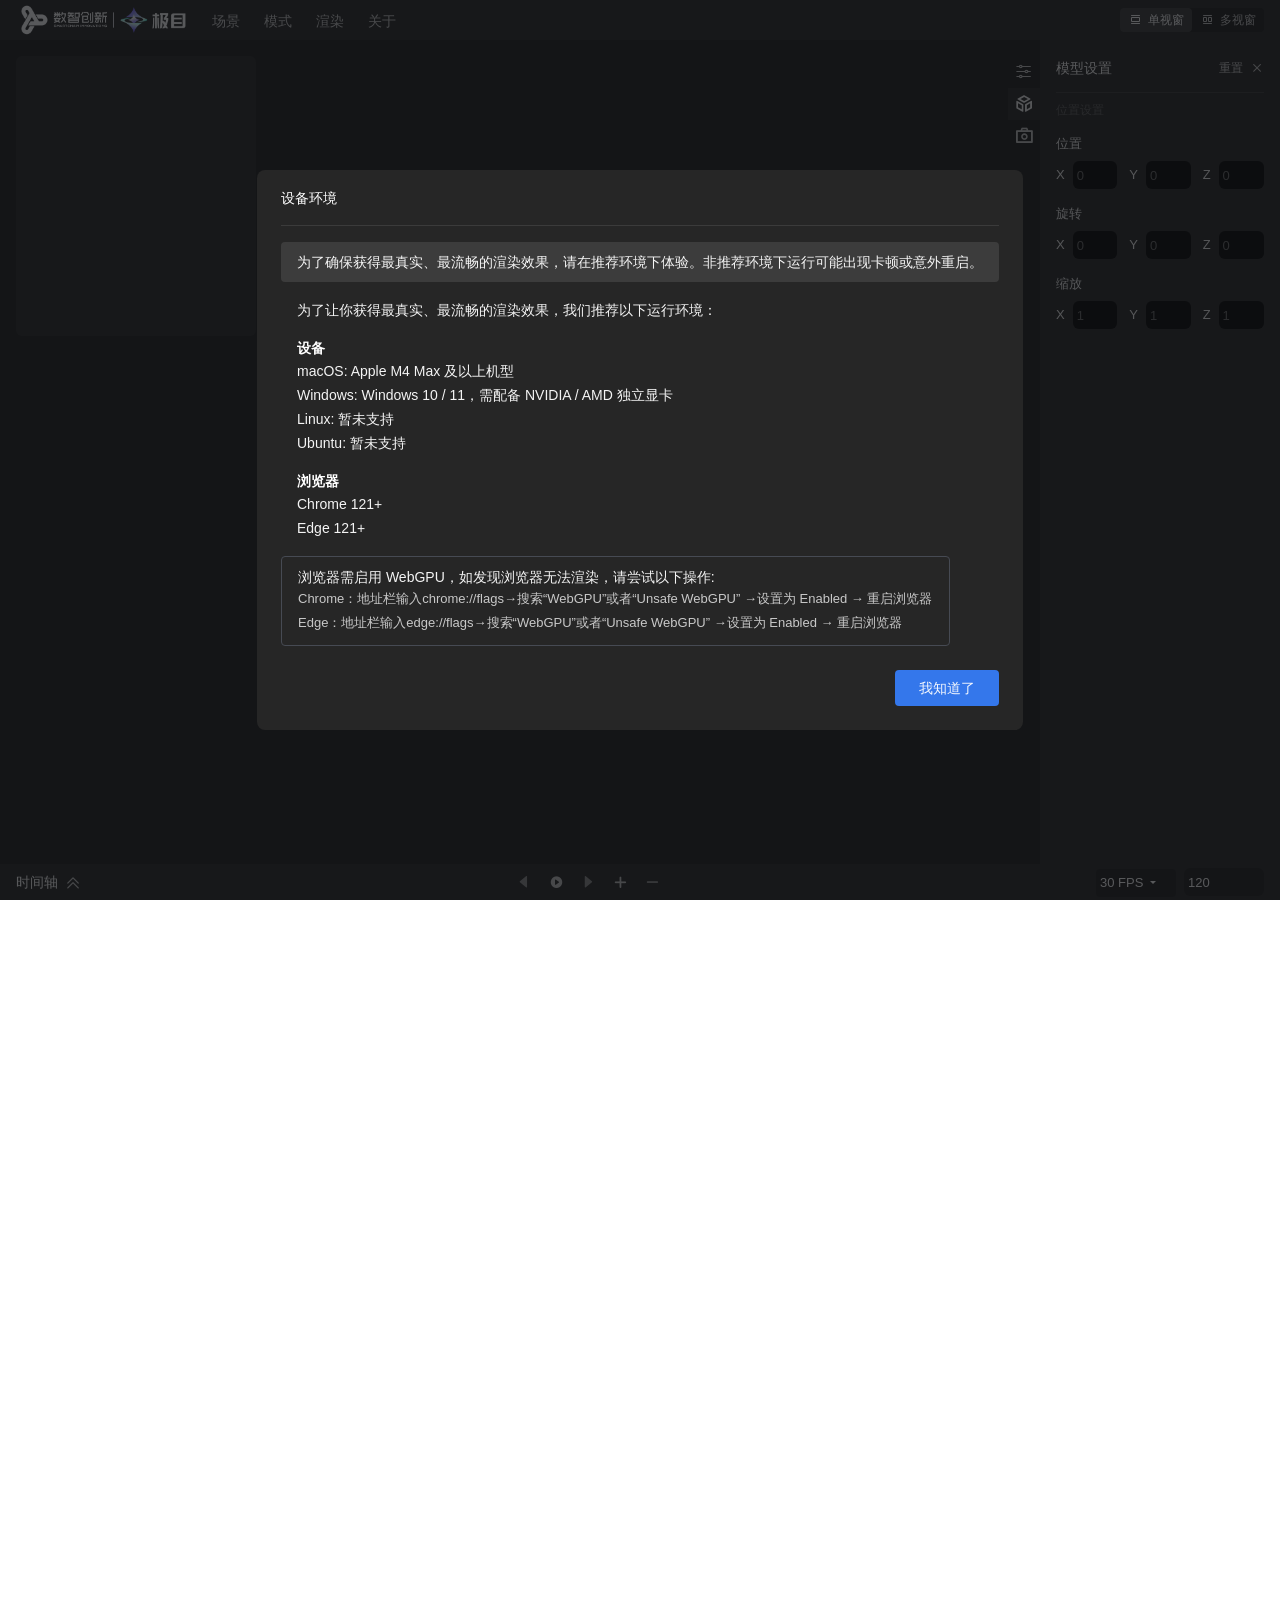
==== commit 40302b2e: "web" ====
--- a/docs/index.html
+++ b/docs/index.html
@@ -1,31 +1,31 @@
-<!DOCTYPE html>
-<html lang="en" style="font-size:16px;">
-
-<head>
-    <meta charset="UTF-8">
-    <meta name="viewport" content="width=device-width, initial-scale=1.0">
-    <title>Visionary</title>
-    <link rel="icon" href="./assets/favicon_xia128-BRgk_i1j.ico" type="image/x-icon">
-
-    <!-- Bootstrap CSS -->
-    <!-- <link href="https://cdn.jsdelivr.net/npm/bootstrap@5.3.0/dist/css/bootstrap.min.css" rel="stylesheet"> -->
-    <link href="./libs/bootstrap/bootstrap.min.css" rel="stylesheet">
-
-    <!-- 自定义主题样式 -->--
-
-    <!-- 响应式布局样式 -->-
-    <!-- 模态框样式 -->-
-    <!-- 示例场景视频样式 -->
-    <link rel="stylesheet" href="./styles/demoview.css">
-    <!-- 图标字体 -->
-    <!-- <link rel="stylesheet" href="/fonts/icons.css"> -->-
-  <script type="module" crossorigin src="./assets/main-Cml50JSA.js"></script>
-  <link rel="modulepreload" crossorigin href="./assets/iconfont-B4zLVXjH.js">
+<!DOCTYPE html>
+<html lang="en" style="font-size:16px;">
+
+<head>
+    <meta charset="UTF-8">
+    <meta name="viewport" content="width=device-width, initial-scale=1.0">
+    <title>Visionary</title>
+    <link rel="icon" href="./assets/favicon_xia128-BRgk_i1j.ico" type="image/x-icon">
+
+    <!-- Bootstrap CSS -->
+    <!-- <link href="https://cdn.jsdelivr.net/npm/bootstrap@5.3.0/dist/css/bootstrap.min.css" rel="stylesheet"> -->
+    <link href="./libs/bootstrap/bootstrap.min.css" rel="stylesheet">
+
+    <!-- 自定义主题样式 -->
+
+
+
+    <!-- 响应式布局样式 -->
+
+    <!-- 模态框样式 -->
+
+    <!-- 示例场景视频样式 -->
+    <link rel="stylesheet" href="./styles/demoview.css">
+    <!-- 图标字体 -->
+    <!-- <link rel="stylesheet" href="/fonts/icons.css"> -->
+
+  <script type="module" crossorigin src="./assets/main-gDmOF9it.js"></script>
+  <link rel="modulepreload" crossorigin href="./assets/vt-external-Ce7jasbm.js">
   <link rel="modulepreload" crossorigin href="./assets/vendor-i18next-Lgj2Bm8L.js">
   <link rel="modulepreload" crossorigin href="./assets/vendor-i18next-browser-languagedetector-OJKzRF51.js">
   <link rel="modulepreload" crossorigin href="./assets/vendor--simonwep-pickr-B0ADQR8N.js">
@@ -35,698 +35,698 @@
   <link rel="modulepreload" crossorigin href="./assets/vendor-gl-matrix-Bfae2N03.js">
   <link rel="modulepreload" crossorigin href="./assets/vendor-fflate-BJlM68iN.js">
   <link rel="modulepreload" crossorigin href="./assets/vendor-mp4-muxer-DaZBAdSD.js">
-  <link rel="modulepreload" crossorigin href="./assets/visionary-core-C2XNfDq1.js">
-  <link rel="modulepreload" crossorigin href="./assets/visionary-controllers-ceAWZ02T.js">
-  <link rel="modulepreload" crossorigin href="./assets/ui-controls-96jOBpvI.js">
-  <link rel="stylesheet" crossorigin href="./assets/iconfont-BF-ImjTm.css">
+  <link rel="modulepreload" crossorigin href="./assets/visionary-core-bhZ2tLsM.js">
+  <link rel="modulepreload" crossorigin href="./assets/visionary-controllers-CCvTHOvv.js">
+  <link rel="modulepreload" crossorigin href="./assets/ui-controls-CeydzNw7.js">
+  <link rel="stylesheet" crossorigin href="./assets/vt-external-DftrUTlH.css">
   <link rel="stylesheet" crossorigin href="./assets/ui-controls-CsRQPFoN.css">
   <link rel="stylesheet" crossorigin href="./assets/vendor--simonwep-pickr-BWwpMGpr.css">
-</head>
-
-<!-- Google tag (gtag.js) -->
-<script async src="https://www.googletagmanager.com/gtag/js?id=G-CPRQ43V3Q8"></script>
-<script>
-    window.dataLayer = window.dataLayer || [];
-    function gtag() { dataLayer.push(arguments); }
-    gtag('js', new Date());
-
-    gtag('config', 'G-CPRQ43V3Q8');
-</script>
-
-<body>
-    <div id="visionaryEditorContainer">
-        <div class="app-container-wrapper">
-            <div class="app-container" id="mainAppContainer">
-                <!-- 工具栏 -->
-                <div class="toolbar">
-                    <div class="toolbar-left">
-                        <div class="toolbar-brand">
-                            <a href="#" class="homepage-link-xiamen">
-                                <!-- <img src="src/assets/images/logo-new.svg" alt="Visionary Editor" class="toolbar-logo"> -->
-                                <img src="./assets/logo-xiamen-DXVwV-TI.png" alt="Visionary Editor" class="toolbar-logo">
-                            </a>
-                        </div>
-                        <div class="toolbar-nav" id="toolbar-nav-tools"></div>
-                    </div>
-                    <div class="toolbar-right">
-                        <!-- <div id="langController"></div> -->
-                        <div id="viewWindowController"></div>
-                        <div class="toolbar-nav" id="toolbar-right-nav-tools"></div>
-                    </div>
-                </div>
-
-
-                <!-- 主内容区域 -->
-                <div class="main-content">
-                    <!-- 左侧主容器 -->
-                    <div class="main-container">
-                        <div class="main-container-body" id="mainViewContainer"></div>
-                    </div>
-
-                    <!-- 右侧工具容器 -->
-                    <div class="tool-container active" id="rightPanelToolsBar">
-                        <div class="tool-container-body" id="rightPanelTools"></div>
-                    </div>
-                </div>
-
-
-                <div class="main-footer" id="mainFooterContainer">
-                    <div id="timelinePanelTools"></div>
-                </div>
-            </div>
-        </div>
-
-        <!-- 主题切换器容器 -->
-        <div class="theme-switcher">
-            <div id="themeSelector" style="display: none;"></div>
-        </div>
-
-
-        <!-- 图片设置模态框 -->
-        <div class="vision-modal-overlay" id="imgSettingsModal">
-            <div class="vision-modal-dialog vision-img-modal-dialog">
-                <div class="vision-modal-content">
-                    <div class="vision-modal-header">
-                        <h5 class="vision-modal-title" data-i18n="modal.imageSettings.title">图像设置</h5>
-                    </div>
-                    <div class="vision-modal-body">
-                        <div class="vision-img-settings-content">
-                            <div class="vision-img-settings-item">
-                                <label class="vision-img-settings-label"
-                                    data-i18n="modal.imageSettings.resolution">分辨率</label>
-                                <div class="vision-img-resolution-inputs">
-                                    <div class="numeric-inputui-container panel-setting-item flex-direction-column">
-                                        <div class="numeric-input-controls">
-                                            <div class="numeric-input-container">
-                                                <input class="form-control" type="number" id="imgResolutionWidth"
-                                                    min="1" value="1920" placeholder="">
-                                            </div>
-                                        </div>
-                                    </div>
-                                    <div class="vision-img-resolution-separator">×</div>
-                                    <div class="numeric-inputui-container panel-setting-item flex-direction-column">
-                                        <div class="numeric-input-controls">
-                                            <div class="numeric-input-container">
-                                                <input class="form-control" type="number" id="imgResolutionHeight"
-                                                    min="1" value="1080" placeholder="">
-                                            </div>
-                                        </div>
-                                    </div>
-                                </div>
-                            </div>
-                            <div class="vision-img-settings-item" id="imgSettingsViewWindow">
-                                <label class="vision-img-settings-label"
-                                    data-i18n="modal.imageSettings.viewWindow">视窗设置</label>
-                                <div class="vision-img-resolution-inputs">
-                                    <div class="vision-img-view-option-item" data-value="left">
-                                        <div class="vision-img-view-option-radio">
-                                            <div class="vision-img-view-radio-circle"></div>
-                                        </div>
-                                        <span class="vision-img-view-option-label"
-                                            data-i18n="modal.imageSettings.left">左</span>
-                                    </div>
-                                    <div class="vision-img-view-option-item" data-value="right">
-                                        <div class="vision-img-view-option-radio">
-                                            <div class="vision-img-view-radio-circle"></div>
-                                        </div>
-                                        <span class="vision-img-view-option-label">右</span>
-                                    </div>
-                                </div>
-                            </div>
-                            <div
-                                class="vision-img-settings-item vision-switch-container panel-setting-item vision-switch-md vision-switch-primary vision-switch-label-left">
-                                <div class="vision-twoline-settings-label">
-                                    <div class="vision-twoline-settings-title"
-                                        data-i18n="modal.imageSettings.enableLineDrawing">
-                                        启用风格化</div>
-                                    <div class="vision-twoline-settings-subtitle"
-                                        data-i18n="modal.imageSettings.lineDrawing">线描</div>
-                                </div>
-
-                                <div class="vision-switch-wrapper panel-setting-item-content">
-                                    <input class="vision-switch-input" type="checkbox" id="image-linedrawing-control">
-                                    <div class="vision-switch">
-                                        <div class="vision-switch-slider">
-                                            <div class="vision-switch-thumb"></div>
-                                        </div>
-                                    </div>
-                                </div>
-                            </div>
-                        </div>
-                    </div>
-                    <div class="vision-modal-footer">
-                        <button type="button" class="vision-btn vision-btn-cancel" id="imgSettingsCancel"
-                            data-i18n="buttons.cancel">取消</button>
-                        <button type="button" class="vision-btn vision-btn-confirm tracking-button"
-                            data-event-category="click" data-event-label="exportImage" id="imgSettingsConfirm"
-                            data-i18n="buttons.confirm">确定</button>
-                    </div>
-                </div>
-            </div>
-        </div>
-
-        <!-- 视频设置模态框 -->
-        <div class="vision-modal-overlay" id="videoSettingsModal">
-            <div class="vision-modal-dialog vision-video-modal-dialog">
-                <div class="vision-modal-content vision-video-modal-content">
-                    <div class="vision-modal-header">
-                        <h5 class="vision-modal-title" data-i18n="modal.videoSettings.title">视频设置</h5>
-                    </div>
-                    <div class="vision-modal-body">
-                        <div class="vision-video-settings-content">
-                            <div class="vision-video-settings-item">
-                                <label class="vision-video-settings-label"
-                                    data-i18n="modal.videoSettings.resolution">分辨率</label>
-                                <div class="vision-video-select-wrapper">
-                                    <div class="vision-select-container">
-                                        <div class="dropdown w100">
-                                            <button
-                                                class="btn btn-secondary dropdown-toggle vision-dropdown-toggle w100"
-                                                type="button" id="videoResolutionButton" data-bs-toggle="dropdown"
-                                                aria-expanded="false">1920 x 1080
-                                            </button>
-                                            <ul class="dropdown-menu vision-dropdown-menu w100"
-                                                id="videoResolutionListDom" aria-labelledby="videoResolutionButton">
-                                                <li><a class="dropdown-item vision-dropdown-item" href="#"
-                                                        data-value="value960">960 x 540</a></li>
-                                                <li><a class="dropdown-item vision-dropdown-item" href="#"
-                                                        data-value="value1280">1280 x 720</a></li>
-                                                <li><a class="dropdown-item vision-dropdown-item active" href="#"
-                                                        data-value="value1920">1920 x 1080</a></li>
-                                                <li><a class="dropdown-item vision-dropdown-item" href="#"
-                                                        data-value="value2560">2560 x 1440</a></li>
-                                                <li><a class="dropdown-item vision-dropdown-item" href="#"
-                                                        data-value="value3840">3840 x 2160</a></li>
-                                            </ul>
-                                        </div>
-                                    </div>
-                                </div>
-
-                            </div>
-                            <!-- <div class="vision-video-settings-item">
-                                <label class="vision-video-settings-label">帧率</label>
-                                <div class="vision-video-select-wrapper">
-                                    <div class="vision-select-container">
-                                        <div class="dropdown w100">
-                                            <button
-                                                class="btn btn-secondary dropdown-toggle vision-dropdown-toggle w100"
-                                                type="button" id="videoFramePSButton" data-bs-toggle="dropdown"
-                                                aria-expanded="false">30fps
-                                            </button>
-                                            <ul class="dropdown-menu vision-dropdown-menu w100" id="videoFramePSListDom"
-                                                aria-labelledby="videoFramePSButton">
-                                                <li><a class="dropdown-item vision-dropdown-item" href="#"
-                                                        data-value="v10">10fps</a></li>
-                                                <li><a class="dropdown-item vision-dropdown-item" href="#"
-                                                        data-value="v24">24fps</a></li>
-                                                <li><a class="dropdown-item vision-dropdown-item active" href="#"
-                                                        data-value="v30">30fps</a></li>
-                                                <li><a class="dropdown-item vision-dropdown-item" href="#"
-                                                        data-value="v60">60fps</a></li>
-                                            </ul>
-                                        </div>
-                                    </div>
-                                </div>
-                            </div> -->
-                            <div class="vision-video-settings-item">
-                                <label class="vision-video-settings-label"
-                                    data-i18n="modal.videoSettings.bitrate">比特率</label>
-                                <div class="vision-video-select-wrapper">
-                                    <div class="vision-select-container">
-                                        <div class="dropdown w100">
-                                            <button
-                                                class="btn btn-secondary dropdown-toggle vision-dropdown-toggle w100"
-                                                type="button" id="videoBitrateButton" data-bs-toggle="dropdown"
-                                                aria-expanded="false" data-i18n="modal.videoSettings.high">高
-                                            </button>
-                                            <ul class="dropdown-menu vision-dropdown-menu w100" id="videoBitrateListDom"
-                                                aria-labelledby="videoBitrateButton">
-                                                <li><a class="dropdown-item vision-dropdown-item active" href="#"
-                                                        data-value="high" data-i18n="modal.videoSettings.high">高</a>
-                                                </li>
-                                                <li><a class="dropdown-item vision-dropdown-item" href="#"
-                                                        data-value="medium" data-i18n="modal.videoSettings.medium">中</a>
-                                                </li>
-                                                <li><a class="dropdown-item vision-dropdown-item" href="#"
-                                                        data-value="low" data-i18n="modal.videoSettings.low">低</a></li>
-                                            </ul>
-                                        </div>
-                                    </div>
-                                </div>
-                            </div>
-                            <div class="vision-img-settings-item" id="videoSettingsViewWindow">
-                                <label class="vision-img-settings-label"
-                                    data-i18n="modal.videoSettings.viewWindow">视窗设置</label>
-                                <div class="vision-img-resolution-inputs">
-                                    <div class="vision-img-view-option-item" data-value="left">
-                                        <div class="vision-img-view-option-radio">
-                                            <div class="vision-img-view-radio-circle"></div>
-                                        </div>
-                                        <span class="vision-img-view-option-label"
-                                            data-i18n="modal.videoSettings.left">左</span>
-                                    </div>
-                                    <div class="vision-img-view-option-item" data-value="right">
-                                        <div class="vision-img-view-option-radio">
-                                            <div class="vision-img-view-radio-circle"></div>
-                                        </div>
-                                        <span class="vision-img-view-option-label"
-                                            data-i18n="modal.videoSettings.right">右</span>
-                                    </div>
-                                </div>
-                            </div>
-                            <div
-                                class="vision-video-settings-item vision-switch-container panel-setting-item vision-switch-md vision-switch-primary vision-switch-label-left">
-                                <!-- <label class="vision-video-settings-label vision-switch-label panel-setting-item-label">enableLineDrawing</label> -->
-                                <div class="vision-twoline-settings-label">
-                                    <label class="vision-twoline-settings-title"
-                                        data-i18n="modal.videoSettings.enableLineDrawing">
-                                        启用风格化</label>
-                                    <label class="vision-twoline-settings-subtitle"
-                                        data-i18n="modal.videoSettings.lineDrawing">线描</label>
-                                </div>
-                                <div class="vision-switch-wrapper panel-setting-item-content">
-                                    <input class="vision-switch-input" type="checkbox" id="video-linedrawing-control">
-                                    <div class="vision-switch">
-                                        <div class="vision-switch-slider">
-                                            <div class="vision-switch-thumb"></div>
-                                        </div>
-                                    </div>
-                                </div>
-                            </div>
-                        </div>
-                    </div>
-                    <div class="vision-modal-footer">
-                        <button type="button" class="vision-btn vision-btn-cancel" id="videoSettingsCancel"
-                            data-i18n="buttons.cancel">取消</button>
-                        <button type="button" class="vision-btn vision-btn-confirm tracking-button"
-                            data-event-category="click" data-event-label="ExportVideo" id="videoSettingsConfirm"
-                            data-i18n="buttons.confirm">确定</button>
-                    </div>
-                </div>
-            </div>
-        </div>
-
-        <!-- 示例场景模态框 -->
-        <!-- <div class="vision-modal-overlay" id="demoViewModal"
-            onclick="if(event.target === this) this.classList.remove('vision-modal-show')"> -->
-        <div class="vision-modal-overlay" id="demoViewModal">
-            <div class="vision-modal-dialog vision-demoview-modal-dialog">
-                <div class="vision-modal-content vision-scene-modal-content">
-                    <div class="vision-modal-header vision-scene-modal-header">
-                        <h5 class="vision-modal-title vision-scene-modal-title" data-i18n="nav.selectExampleScene">示例场景
-                        </h5>
-                    </div>
-                    <div class="vision-modal-body vision-scene-modal-body">
-                        <!-- 选择示例场景区域 -->
-                        <div class="vision-scene-section">
-                            <div class="vision-scene-image-grid">
-                                <div class="vision-scene-image-item">
-                                    <!-- <img data-scene="example_scene_1"
-                                        src="https://images.unsplash.com/photo-1506905925346-21bda4d32df4?w=400&auto=format&fit=crop"
-                                        alt="场景1" /> -->
-                                    <video class="carousel-video" muted loop playsinline data-scene="example_scene_1">
-                                        <source src="../images/homepage/videos/v1.mp4" type="video/mp4">
-                                    </video>
-                                </div>
-                                <div class="vision-scene-image-item">
-                                    <video class="carousel-video" muted loop playsinline data-scene="example_scene_2">
-                                        <source src="../images/homepage/videos/v2.mp4" type="video/mp4">
-                                    </video>
-                                </div>
-                                <div class="vision-scene-image-item">
-                                    <video class="carousel-video" muted loop playsinline data-scene="example_scene_3">
-                                        <source src="../images/homepage/videos/v3.mp4" type="video/mp4">
-                                    </video>
-                                </div>
-                                <div class="vision-scene-image-item">
-                                    <video class="carousel-video" muted loop playsinline data-scene="example_scene_4">
-                                        <source src="../images/homepage/videos/v4.mp4" type="video/mp4">
-                                    </video>
-                                </div>
-                                <div class="vision-scene-image-item">
-                                    <video class="carousel-video" muted loop playsinline data-scene="example_scene_5">
-                                        <source src="../images/homepage/videos/v5.mp4" type="video/mp4">
-                                    </video>
-                                </div>
-                                <div class="vision-scene-image-item">
-                                    <video class="carousel-video" muted loop playsinline data-scene="example_scene_6">
-                                        <source src="../images/homepage/videos/v6.mp4" type="video/mp4">
-                                    </video>
-                                </div>
-                            </div>
-                        </div>
-                    </div>
-                    <div class="modal-footer vision-modal-footer">
-                        <button type="button" class="vision-btn vision-btn-cancel" data-role="cancel"
-                            id="demoViewCancel" data-i18n="buttons.cancel">取消</button>
-                        <button type="button" class="vision-btn vision-btn-confirm" data-role="confirm"
-                            id="demoViewConfirm" data-i18n="buttons.confirm">应用</button>
-                    </div>
-                </div>
-            </div>
-        </div>
-
-        <!-- 场景模态框 -->
-        <div class="vision-modal-overlay" id="sceneModal"
-            onclick="if(event.target === this) this.classList.remove('vision-modal-show')">
-            <div class="vision-modal-dialog vision-scene-modal-dialog">
-                <div class="vision-modal-content vision-scene-modal-content">
-                    <div class="vision-modal-header vision-scene-modal-header">
-                        <h5 class="vision-modal-title vision-scene-modal-title" data-i18n="nav.scene">场景</h5>
-                    </div>
-                    <div class="vision-modal-body vision-scene-modal-body">
-                        <!-- 新建场景区域 -->
-                        <div class="vision-scene-section">
-                            <h6 class="vision-scene-section-title" data-i18n="nav.newScene">新建场景</h6>
-                            <div class="vision-scene-buttons">
-                                <button type="button" class="vision-scene-btn tracking-button" id="newBlankSceneBtn"
-                                    data-event-category="click" data-event-label="newBlankScene">
-                                    <i class="icon iconfont icon-AddCircleOutlined"></i>
-                                    <span data-i18n="nav.newBlankScene">新建空白场景</span>
-                                </button>
-                                <button type="button" class="vision-scene-btn" id="uploadLocalSceneBtn">
-                                    <i class="icon iconfont icon-shangchuan"></i>
-                                    <span data-i18n="nav.uploadLocalScene">上传本地场景</span>
-                                </button>
-                            </div>
-                        </div>
-
-                        <!-- 选择示例场景区域 -->
-                        <div class="vision-scene-section">
-                            <h6 class="vision-scene-section-title" data-i18n="nav.selectExampleScene">选择示例场景</h6>
-                            <div class="vision-scene-image-grid">
-                                <div class="vision-scene-image-item">
-                                    <video class="carousel-video" muted loop playsinline data-scene="example_scene_1">
-                                        <source src="../images/homepage/videos/v1.mp4" type="video/mp4">
-                                    </video>
-                                </div>
-                                <div class="vision-scene-image-item">
-                                    <video class="carousel-video" muted loop playsinline data-scene="example_scene_2">
-                                        <source src="../images/homepage/videos/v2.mp4" type="video/mp4">
-                                    </video>
-                                </div>
-                                <div class="vision-scene-image-item">
-                                    <video class="carousel-video" muted loop playsinline data-scene="example_scene_3">
-                                        <source src="../images/homepage/videos/v3.mp4" type="video/mp4">
-                                    </video>
-                                </div>
-                                <div class="vision-scene-image-item">
-                                    <video class="carousel-video" muted loop playsinline data-scene="example_scene_4">
-                                        <source src="../images/homepage/videos/v4.mp4" type="video/mp4">
-                                    </video>
-                                </div>
-                                <div class="vision-scene-image-item">
-                                    <video class="carousel-video" muted loop playsinline data-scene="example_scene_5">
-                                        <source src="../images/homepage/videos/v5.mp4" type="video/mp4">
-                                    </video>
-                                </div>
-                                <div class="vision-scene-image-item">
-                                    <video class="carousel-video" muted loop playsinline data-scene="example_scene_6">
-                                        <source src="../images/homepage/videos/v6.mp4" type="video/mp4">
-                                    </video>
-                                </div>
-                            </div>
-                        </div>
-                    </div>
-                </div>
-            </div>
-        </div>
-
-        <!-- 模型删除确认模态框 -->
-        <div class="modal fade vision-modal-bootstrap" id="modelDeleteConfirmModal" tabindex="-1"
-            aria-labelledby="modelDeleteConfirmLabel" aria-hidden="true">
-            <div class="modal-dialog modal-dialog-centered">
-                <div class="modal-content vision-modal-content">
-                    <div class="modal-header vision-modal-header">
-                        <h5 class="modal-title vision-modal-title" id="modelDeleteConfirmLabel">删除模型</h5>
-                        <button type="button" class="btn-close" data-bs-dismiss="modal" aria-label="Close">
-                            <i class="icon  iconfont icon-cuowu1 icon-close"></i>
-                        </button>
-                    </div>
-                    <div class="modal-body vision-modal-body">
-                        <p class="vision-modal-message" id="modelDeleteConfirmMessage">确定要删除选中的模型吗？此操作不可撤销。</p>
-                    </div>
-                    <div class="modal-footer vision-modal-footer">
-                        <button type="button" class="vision-btn vision-btn-cancel" data-role="cancel"
-                            data-i18n="buttons.cancel">取消</button>
-                        <button type="button" class="vision-btn vision-btn-confirm" data-role="confirm"
-                            data-i18n="buttons.confirm">确认</button>
-                    </div>
-                </div>
-            </div>
-        </div>
-        <!-- 信息提示模态框 -->
-        <div class="modal fade vision-modal-bootstrap" id="modelShowMessageModal" tabindex="-1"
-            aria-labelledby="modelShowMessageLabel" aria-hidden="true">
-            <div class="modal-dialog modal-dialog-centered">
-                <div class="modal-content vision-modal-content">
-                    <div class="modal-header vision-modal-header">
-                        <h5 class="modal-title vision-modal-title" id="modelShowMessageLabel" data-i18n="modal.title">标题
-                        </h5>
-                        <button type="button" class="btn-close" data-bs-dismiss="modal" aria-label="Close">
-                            <i class="icon  iconfont icon-cuowu1 icon-close"></i>
-                        </button>
-                    </div>
-                    <div class="modal-body vision-modal-body">
-                        <p class="vision-modal-message" id="modelShowMessageMessage">消息提醒</p>
-                    </div>
-                    <div class="modal-footer vision-modal-footer">
-                        <button type="button" class="vision-btn vision-btn-confirm" data-role="confirm"
-                            data-i18n="buttons.confirm">确认</button>
-                    </div>
-                </div>
-            </div>
-        </div>
-
-        <!-- 关于信息提示模态框 -->
-        <div class="vision-modal-overlay about-info-modal" id="aboutMessageModal">
-            <div class="vision-modal-dialog vision-about-info-modal-dialog">
-                <div class="vision-modal-content vision-about-info-modal-content">
-                    <div class="modal-header vision-modal-header">
-                        <div class="modal-title about-info-title" id="modelShowAboutTitle"
-                            data-i18n="modal.about.mainTitle">Visionary
-                        </div>
-                        <button type="button" class="btn-close" id="aboutMessageCloseBtn">
-                            <i class="icon  iconfont icon-cuowu1 icon-close"></i>
-                        </button>
-                    </div>
-                    <div class="modal-body vision-modal-body about-message-body">
-                        <div class="vision-modal-message">
-                            <div class="about-message-content">
-                                <p data-i18n="modal.about.version"></p>
-                            </div>
-                        </div>
-                        <div class="vision-modal-message">
-                            <div class="about-message-title" data-i18n="modal.about.title"></div>
-                        </div>
-                        <div class="vision-modal-message about-message-item">
-                            <div class="about-message-content">
-                                <p data-i18n="modal.about.message-2.content"></p>
-                            </div>
-                        </div>
-                        <div class="vision-modal-message about-message-item">
-                            <div class="about-message-title" data-i18n="modal.about.message-3.title"></div>
-                            <div class="about-message-content">
-                                <p data-i18n="modal.about.message-3.content.item-1"></p>
-                                <p data-i18n="modal.about.message-3.content.item-2"></p>
-                                <p data-i18n="modal.about.message-3.content.item-3"></p>
-                                <p data-i18n="modal.about.message-3.content.item-4"></p>
-                            </div>
-                        </div>
-                        <div class="vision-modal-message about-message-item">
-                            <div class="about-message-title" data-i18n="modal.about.message-4.title"></div>
-                            <div class="about-message-content">
-                                <p data-i18n="modal.about.message-4.content.item-1"></p>
-                                <p data-i18n="modal.about.message-4.content.item-2"></p>
-                            </div>
-                        </div>
-                        <div class="vision-modal-message about-message-item about-message-border-item">
-                            <div class="about-message-content">
-                                <p data-i18n="modal.about.message-5.content"></p>
-                            </div>
-                            <div class="about-message-detail">
-                                <p data-i18n="modal.about.message-5.detail.item-1">
-                                </p>
-                                <p data-i18n="modal.about.message-5.detail.item-2">
-                                </p>
-                            </div>
-                        </div>
-                    </div>
-                </div>
-            </div>
-        </div>
-        <!-- 信息提示 - 设备环境信息 页面打开即加载 -->
-        <div class="vision-modal-overlay about-info-modal" id="noticeMessageModal">
-            <div class="vision-modal-dialog vision-about-info-modal-dialog">
-                <div class="vision-modal-content vision-about-info-modal-content">
-                    <div class="modal-header vision-modal-header">
-                        <div class="modal-title about-info-title" id="modelShowNoticeTitle"
-                            data-i18n="modal.about.title">
-                        </div>
-                    </div>
-                    <div class="modal-body vision-modal-body about-message-body">
-                        <div class="vision-modal-message about-message-item about-message-item-1">
-                            <div class="about-message-content">
-                                <p data-i18n="modal.about.message-1.content" id="noticeMessageContent1"></p>
-                            </div>
-                        </div>
-                        <div class="vision-modal-message about-message-item">
-                            <div class="about-message-content">
-                                <p data-i18n="modal.about.message-2.content" id="noticeMessageContent2"></p>
-                            </div>
-                        </div>
-                        <div class="vision-modal-message about-message-item">
-                            <div class="about-message-title" data-i18n="modal.about.message-3.title"></div>
-                            <div class="about-message-content">
-                                <p data-i18n="modal.about.message-3.content.item-1" id="noticeMessageContent3Item1"></p>
-                                <p data-i18n="modal.about.message-3.content.item-2" id="noticeMessageContent3Item2"></p>
-                                <p data-i18n="modal.about.message-3.content.item-3" id="noticeMessageContent3Item3"></p>
-                                <p data-i18n="modal.about.message-3.content.item-4" id="noticeMessageContent3Item4"></p>
-                            </div>
-                        </div>
-                        <div class="vision-modal-message about-message-item">
-                            <div class="about-message-title" data-i18n="modal.about.message-4.title"></div>
-                            <div class="about-message-content">
-                                <p data-i18n="modal.about.message-4.content.item-1" id="noticeMessageContent4Item1"></p>
-                                <p data-i18n="modal.about.message-4.content.item-2" id="noticeMessageContent4Item2"></p>
-                            </div>
-                        </div>
-                        <div class="vision-modal-message about-message-item about-message-border-item">
-                            <div class="about-message-content">
-                                <p data-i18n="modal.about.message-5.content" id="noticeMessageContent5"></p>
-                            </div>
-                            <div class="about-message-detail">
-                                <p data-i18n="modal.about.message-5.detail.item-1"
-                                    id="noticeMessageContent5DetailItem1">
-                                </p>
-                                <p data-i18n="modal.about.message-5.detail.item-2"
-                                    id="noticeMessageContent5DetailItem2">
-                                </p>
-                            </div>
-                        </div>
-                    </div>
-                    <div class="modal-footer vision-modal-footer">
-                        <div class="vision-checkbox-container">
-                            <!-- <input type="checkbox" id="noticeNotShowAgain" class="vision-checkbox-input">
-                            <label for="noticeNotShowAgain" class="vision-checkbox-label">以后不再提醒</label> -->
-                        </div>
-                        <button type="button" class="vision-btn vision-btn-confirm" id="noticeMessageConfirmBtn"
-                            data-role="confirm" data-i18n="modal.about.confirm"></button>
-                    </div>
-                </div>
-            </div>
-        </div>
-
-        <!-- 退出视窗模态框 -->
-        <div class="vision-modal-overlay" id="exitViewModal">
-            <div class="vision-modal-dialog vision-exit-view-modal-dialog">
-                <div class="vision-modal-content">
-                    <div class="vision-modal-header">
-                        <h5 class="vision-modal-title" data-i18n="message.exitMultiView.title">退出多视窗</h5>
-                    </div>
-                    <div class="vision-modal-body">
-                        <div class="vision-modal-message">
-                            <p data-i18n="message.exitMultiView.warning">切换为单视窗模式后,未被选中的视窗将被关闭,且无法恢复。</p>
-                            <p data-i18n="message.exitMultiView.confirm">请确认保留的视窗。</p>
-                        </div>
-                        <div class="vision-modal-options">
-                            <div class="vision-option-item" data-value="left">
-                                <div class="vision-option-radio">
-                                    <div class="vision-radio-circle"></div>
-                                </div>
-                                <span class="vision-option-label" data-i18n="option.left">左</span>
-                            </div>
-                            <div class="vision-option-item" data-value="right">
-                                <div class="vision-option-radio">
-                                    <div class="vision-radio-circle"></div>
-                                </div>
-                                <span class="vision-option-label" data-i18n="option.right">右</span>
-                            </div>
-                        </div>
-                    </div>
-                    <div class="vision-modal-footer">
-                        <button type="button" class="vision-btn vision-btn-cancel" id="visionCancelBtn"
-                            data-i18n="buttons.cancel">取消</button>
-                        <button type="button" class="vision-btn vision-btn-confirm" id="visionConfirmBtn"
-                            data-i18n="buttons.confirm">确认</button>
-                    </div>
-                </div>
-            </div>
-        </div>
-
-        <!-- 加载信息模态框 -->
-        <div class="vision-modal-overlay vision-modal-show loading-info-modal" id="loadingInfoModal">
-            <div class="vision-modal-dialog vision-loading-info-modal-dialog">
-                <div class="vision-modal-content vision-loading-info-modal-content">
-                    <div class="vision-loading-info-body">
-                        <!-- <i class="icon icon-normal vision-loading-icon"></i> -->
-                        <p class="vision-loading-icon">
-                            <svg xmlns="http://www.w3.org/2000/svg" viewBox="0 0 64 64" fill="none">
-                                <path fill-rule="evenodd" clip-rule="evenodd"
-                                    d="M28.9529 3.25526C28.9381 5.06785 30.3954 6.54926 32.208 6.56408C38.5368 6.61584 44.619 9.02522 49.2664 13.3216C53.9138 17.6179 56.7926 23.4925 57.3404 29.7979C57.8882 36.1032 56.0656 42.3863 52.2288 47.4198C48.3919 52.4532 42.8164 55.8755 36.5913 57.0179C30.3663 58.1603 23.9389 56.941 18.5648 53.5979C13.1907 50.2549 9.25596 45.0284 7.52917 38.9394C5.80237 32.8505 6.4076 26.3364 9.22663 20.6698C10.034 19.0469 9.37289 17.0768 7.75001 16.2694C6.12712 15.462 4.15701 16.1231 3.34964 17.746C-0.196877 24.875 -0.958305 33.0701 1.21411 40.7304C3.38653 48.3907 8.33673 54.966 15.0977 59.1717C21.8587 63.3775 29.9447 64.9115 37.7762 63.4743C45.6077 62.037 52.6221 57.7316 57.4491 51.3992C62.2761 45.0668 64.569 37.1623 63.8798 29.2297C63.1907 21.2972 59.569 13.9065 53.7222 8.50144C47.8755 3.09638 40.2237 0.0652285 32.2617 0.000112089C30.4491 -0.0147116 28.9677 1.44267 28.9529 3.25526Z"
-                                    fill="white" fill-opacity="0.75" />
-                            </svg>
-                        </p>
-                        <p class="vision-loading-text" id="loadingInfoText"></p>
-                    </div>
-                </div>
-            </div>
-        </div>
-
-        <!-- 保存场景模态框 -->
-        <div class="vision-modal-overlay" id="saveSceneSettingsModal">
-            <div class="vision-modal-dialog vision-savescene-modal-dialog">
-                <div class="vision-modal-content">
-                    <div class="vision-modal-header">
-                        <h5 class="vision-modal-title" data-i18n="modal.saveScene.title">选择保存场景路径</h5>
-                    </div>
-                    <div class="vision-modal-body">
-                        <div class="vision-savescene-settings-content">
-                            <div class="vision-savescene-settings-item">
-                                <label class="vision-savescene-settings-label"
-                                    data-i18n="modal.saveScene.folder">文件夹</label>
-                                <div class="vision-savescene-folder-wrapper">
-                                    <input type="text" class="vision-savescene-folder-input" id="saveSceneFolderInput"
-                                        placeholder="请选择保存的文件夹"
-                                        data-i18n-placeholder="modal.saveScene.folderPlaceholder">
-                                    <button type="button" class="vision-savescene-folder-button"
-                                        id="saveSceneFolderButton">
-                                        <i class="icon iconfont icon-FolderOutlined"></i>
-                                    </button>
-                                    <!-- <div class="vision-savescene-folder-icon">
-                                        <i class="icon iconfont icon-folder"></i>
-                                    </div> -->
-                                </div>
-                            </div>
-                            <div class="vision-savescene-settings-item">
-                                <label class="vision-savescene-settings-label"
-                                    data-i18n="modal.saveScene.sceneName">场景名称</label>
-                                <div class="vision-savescene-folder-wrapper">
-                                    <input type="text" class="vision-savescene-folder-input" id="saveSceneNameInput"
-                                        placeholder="请输入场景名称"
-                                        data-i18n-placeholder="modal.saveScene.sceneNamePlaceholder">
-                                </div>
-                            </div>
-                        </div>
-                    </div>
-                    <div class="vision-modal-footer">
-                        <button type="button" class="vision-btn vision-btn-cancel" id="saveSceneSettingsCancel"
-                            data-i18n="buttons.cancel">取消</button>
-                        <button type="button" class="vision-btn vision-btn-confirm tracking-button"
-                            data-event-category="click" data-event-label="saveScene" id="saveSceneSettingsConfirm"
-                            data-i18n="buttons.confirm">确定</button>
-                    </div>
-                </div>
-            </div>
-        </div>
-    </div>
-    <!-- Bootstrap JS -->
-    <!-- <script src="https://cdn.jsdelivr.net/npm/bootstrap@5.3.0/dist/js/bootstrap.bundle.min.js"></script> -->
-    <script src="./libs/bootstrap/bootstrap.bundle.min.js"></script>
-    <script src="./scripts/demoview.js"></script>
-    <script src="./scripts/tracking.js"></script>-
-    <!-- <script type="module" src="src/main_onlyUI.ts"></script> -->
-</body>
-
+</head>
+
+<!-- Google tag (gtag.js) -->
+<script async src="https://www.googletagmanager.com/gtag/js?id=G-CPRQ43V3Q8"></script>
+<script>
+    window.dataLayer = window.dataLayer || [];
+    function gtag() { dataLayer.push(arguments); }
+    gtag('js', new Date());
+
+    gtag('config', 'G-CPRQ43V3Q8');
+</script>
+
+<body>
+    <div id="visionaryEditorContainer">
+        <div class="app-container-wrapper">
+            <div class="app-container" id="mainAppContainer">
+                <!-- 工具栏 -->
+                <div class="toolbar">
+                    <div class="toolbar-left">
+                        <div class="toolbar-brand">
+                            <a href="#" class="homepage-link-xiamen">
+                                <!-- <img src="src/assets/images/logo-new.svg" alt="Visionary Editor" class="toolbar-logo"> -->
+                                <img src="./assets/logo-xiamen-DXVwV-TI.png" alt="Visionary Editor" class="toolbar-logo">
+                            </a>
+                        </div>
+                        <div class="toolbar-nav" id="toolbar-nav-tools"></div>
+                    </div>
+                    <div class="toolbar-right">
+                        <!-- <div id="langController"></div> -->
+                        <div id="viewWindowController"></div>
+                        <div class="toolbar-nav" id="toolbar-right-nav-tools"></div>
+                    </div>
+                </div>
+
+
+                <!-- 主内容区域 -->
+                <div class="main-content">
+                    <!-- 左侧主容器 -->
+                    <div class="main-container">
+                        <div class="main-container-body" id="mainViewContainer"></div>
+                    </div>
+
+                    <!-- 右侧工具容器 -->
+                    <div class="tool-container active" id="rightPanelToolsBar">
+                        <div class="tool-container-body" id="rightPanelTools"></div>
+                    </div>
+                </div>
+
+
+                <div class="main-footer" id="mainFooterContainer">
+                    <div id="timelinePanelTools"></div>
+                </div>
+            </div>
+        </div>
+
+        <!-- 主题切换器容器 -->
+        <div class="theme-switcher">
+            <div id="themeSelector" style="display: none;"></div>
+        </div>
+
+
+        <!-- 图片设置模态框 -->
+        <div class="vision-modal-overlay" id="imgSettingsModal">
+            <div class="vision-modal-dialog vision-img-modal-dialog">
+                <div class="vision-modal-content">
+                    <div class="vision-modal-header">
+                        <h5 class="vision-modal-title" data-i18n="modal.imageSettings.title">图像设置</h5>
+                    </div>
+                    <div class="vision-modal-body">
+                        <div class="vision-img-settings-content">
+                            <div class="vision-img-settings-item">
+                                <label class="vision-img-settings-label"
+                                    data-i18n="modal.imageSettings.resolution">分辨率</label>
+                                <div class="vision-img-resolution-inputs">
+                                    <div class="numeric-inputui-container panel-setting-item flex-direction-column">
+                                        <div class="numeric-input-controls">
+                                            <div class="numeric-input-container">
+                                                <input class="form-control" type="number" id="imgResolutionWidth"
+                                                    min="1" value="1920" placeholder="">
+                                            </div>
+                                        </div>
+                                    </div>
+                                    <div class="vision-img-resolution-separator">×</div>
+                                    <div class="numeric-inputui-container panel-setting-item flex-direction-column">
+                                        <div class="numeric-input-controls">
+                                            <div class="numeric-input-container">
+                                                <input class="form-control" type="number" id="imgResolutionHeight"
+                                                    min="1" value="1080" placeholder="">
+                                            </div>
+                                        </div>
+                                    </div>
+                                </div>
+                            </div>
+                            <div class="vision-img-settings-item" id="imgSettingsViewWindow">
+                                <label class="vision-img-settings-label"
+                                    data-i18n="modal.imageSettings.viewWindow">视窗设置</label>
+                                <div class="vision-img-resolution-inputs">
+                                    <div class="vision-img-view-option-item" data-value="left">
+                                        <div class="vision-img-view-option-radio">
+                                            <div class="vision-img-view-radio-circle"></div>
+                                        </div>
+                                        <span class="vision-img-view-option-label"
+                                            data-i18n="modal.imageSettings.left">左</span>
+                                    </div>
+                                    <div class="vision-img-view-option-item" data-value="right">
+                                        <div class="vision-img-view-option-radio">
+                                            <div class="vision-img-view-radio-circle"></div>
+                                        </div>
+                                        <span class="vision-img-view-option-label">右</span>
+                                    </div>
+                                </div>
+                            </div>
+                            <div
+                                class="vision-img-settings-item vision-switch-container panel-setting-item vision-switch-md vision-switch-primary vision-switch-label-left">
+                                <div class="vision-twoline-settings-label">
+                                    <div class="vision-twoline-settings-title"
+                                        data-i18n="modal.imageSettings.enableLineDrawing">
+                                        启用风格化</div>
+                                    <div class="vision-twoline-settings-subtitle"
+                                        data-i18n="modal.imageSettings.lineDrawing">线描</div>
+                                </div>
+
+                                <div class="vision-switch-wrapper panel-setting-item-content">
+                                    <input class="vision-switch-input" type="checkbox" id="image-linedrawing-control">
+                                    <div class="vision-switch">
+                                        <div class="vision-switch-slider">
+                                            <div class="vision-switch-thumb"></div>
+                                        </div>
+                                    </div>
+                                </div>
+                            </div>
+                        </div>
+                    </div>
+                    <div class="vision-modal-footer">
+                        <button type="button" class="vision-btn vision-btn-cancel" id="imgSettingsCancel"
+                            data-i18n="buttons.cancel">取消</button>
+                        <button type="button" class="vision-btn vision-btn-confirm tracking-button"
+                            data-event-category="click" data-event-label="exportImage" id="imgSettingsConfirm"
+                            data-i18n="buttons.confirm">确定</button>
+                    </div>
+                </div>
+            </div>
+        </div>
+
+        <!-- 视频设置模态框 -->
+        <div class="vision-modal-overlay" id="videoSettingsModal">
+            <div class="vision-modal-dialog vision-video-modal-dialog">
+                <div class="vision-modal-content vision-video-modal-content">
+                    <div class="vision-modal-header">
+                        <h5 class="vision-modal-title" data-i18n="modal.videoSettings.title">视频设置</h5>
+                    </div>
+                    <div class="vision-modal-body">
+                        <div class="vision-video-settings-content">
+                            <div class="vision-video-settings-item">
+                                <label class="vision-video-settings-label"
+                                    data-i18n="modal.videoSettings.resolution">分辨率</label>
+                                <div class="vision-video-select-wrapper">
+                                    <div class="vision-select-container">
+                                        <div class="dropdown w100">
+                                            <button
+                                                class="btn btn-secondary dropdown-toggle vision-dropdown-toggle w100"
+                                                type="button" id="videoResolutionButton" data-bs-toggle="dropdown"
+                                                aria-expanded="false">1920 x 1080
+                                            </button>
+                                            <ul class="dropdown-menu vision-dropdown-menu w100"
+                                                id="videoResolutionListDom" aria-labelledby="videoResolutionButton">
+                                                <li><a class="dropdown-item vision-dropdown-item" href="#"
+                                                        data-value="value960">960 x 540</a></li>
+                                                <li><a class="dropdown-item vision-dropdown-item" href="#"
+                                                        data-value="value1280">1280 x 720</a></li>
+                                                <li><a class="dropdown-item vision-dropdown-item active" href="#"
+                                                        data-value="value1920">1920 x 1080</a></li>
+                                                <li><a class="dropdown-item vision-dropdown-item" href="#"
+                                                        data-value="value2560">2560 x 1440</a></li>
+                                                <li><a class="dropdown-item vision-dropdown-item" href="#"
+                                                        data-value="value3840">3840 x 2160</a></li>
+                                            </ul>
+                                        </div>
+                                    </div>
+                                </div>
+
+                            </div>
+                            <!-- <div class="vision-video-settings-item">
+                                <label class="vision-video-settings-label">帧率</label>
+                                <div class="vision-video-select-wrapper">
+                                    <div class="vision-select-container">
+                                        <div class="dropdown w100">
+                                            <button
+                                                class="btn btn-secondary dropdown-toggle vision-dropdown-toggle w100"
+                                                type="button" id="videoFramePSButton" data-bs-toggle="dropdown"
+                                                aria-expanded="false">30fps
+                                            </button>
+                                            <ul class="dropdown-menu vision-dropdown-menu w100" id="videoFramePSListDom"
+                                                aria-labelledby="videoFramePSButton">
+                                                <li><a class="dropdown-item vision-dropdown-item" href="#"
+                                                        data-value="v10">10fps</a></li>
+                                                <li><a class="dropdown-item vision-dropdown-item" href="#"
+                                                        data-value="v24">24fps</a></li>
+                                                <li><a class="dropdown-item vision-dropdown-item active" href="#"
+                                                        data-value="v30">30fps</a></li>
+                                                <li><a class="dropdown-item vision-dropdown-item" href="#"
+                                                        data-value="v60">60fps</a></li>
+                                            </ul>
+                                        </div>
+                                    </div>
+                                </div>
+                            </div> -->
+                            <div class="vision-video-settings-item">
+                                <label class="vision-video-settings-label"
+                                    data-i18n="modal.videoSettings.bitrate">比特率</label>
+                                <div class="vision-video-select-wrapper">
+                                    <div class="vision-select-container">
+                                        <div class="dropdown w100">
+                                            <button
+                                                class="btn btn-secondary dropdown-toggle vision-dropdown-toggle w100"
+                                                type="button" id="videoBitrateButton" data-bs-toggle="dropdown"
+                                                aria-expanded="false" data-i18n="modal.videoSettings.high">高
+                                            </button>
+                                            <ul class="dropdown-menu vision-dropdown-menu w100" id="videoBitrateListDom"
+                                                aria-labelledby="videoBitrateButton">
+                                                <li><a class="dropdown-item vision-dropdown-item active" href="#"
+                                                        data-value="high" data-i18n="modal.videoSettings.high">高</a>
+                                                </li>
+                                                <li><a class="dropdown-item vision-dropdown-item" href="#"
+                                                        data-value="medium" data-i18n="modal.videoSettings.medium">中</a>
+                                                </li>
+                                                <li><a class="dropdown-item vision-dropdown-item" href="#"
+                                                        data-value="low" data-i18n="modal.videoSettings.low">低</a></li>
+                                            </ul>
+                                        </div>
+                                    </div>
+                                </div>
+                            </div>
+                            <div class="vision-img-settings-item" id="videoSettingsViewWindow">
+                                <label class="vision-img-settings-label"
+                                    data-i18n="modal.videoSettings.viewWindow">视窗设置</label>
+                                <div class="vision-img-resolution-inputs">
+                                    <div class="vision-img-view-option-item" data-value="left">
+                                        <div class="vision-img-view-option-radio">
+                                            <div class="vision-img-view-radio-circle"></div>
+                                        </div>
+                                        <span class="vision-img-view-option-label"
+                                            data-i18n="modal.videoSettings.left">左</span>
+                                    </div>
+                                    <div class="vision-img-view-option-item" data-value="right">
+                                        <div class="vision-img-view-option-radio">
+                                            <div class="vision-img-view-radio-circle"></div>
+                                        </div>
+                                        <span class="vision-img-view-option-label"
+                                            data-i18n="modal.videoSettings.right">右</span>
+                                    </div>
+                                </div>
+                            </div>
+                            <div
+                                class="vision-video-settings-item vision-switch-container panel-setting-item vision-switch-md vision-switch-primary vision-switch-label-left">
+                                <!-- <label class="vision-video-settings-label vision-switch-label panel-setting-item-label">enableLineDrawing</label> -->
+                                <div class="vision-twoline-settings-label">
+                                    <label class="vision-twoline-settings-title"
+                                        data-i18n="modal.videoSettings.enableLineDrawing">
+                                        启用风格化</label>
+                                    <label class="vision-twoline-settings-subtitle"
+                                        data-i18n="modal.videoSettings.lineDrawing">线描</label>
+                                </div>
+                                <div class="vision-switch-wrapper panel-setting-item-content">
+                                    <input class="vision-switch-input" type="checkbox" id="video-linedrawing-control">
+                                    <div class="vision-switch">
+                                        <div class="vision-switch-slider">
+                                            <div class="vision-switch-thumb"></div>
+                                        </div>
+                                    </div>
+                                </div>
+                            </div>
+                        </div>
+                    </div>
+                    <div class="vision-modal-footer">
+                        <button type="button" class="vision-btn vision-btn-cancel" id="videoSettingsCancel"
+                            data-i18n="buttons.cancel">取消</button>
+                        <button type="button" class="vision-btn vision-btn-confirm tracking-button"
+                            data-event-category="click" data-event-label="ExportVideo" id="videoSettingsConfirm"
+                            data-i18n="buttons.confirm">确定</button>
+                    </div>
+                </div>
+            </div>
+        </div>
+
+        <!-- 示例场景模态框 -->
+        <!-- <div class="vision-modal-overlay" id="demoViewModal"
+            onclick="if(event.target === this) this.classList.remove('vision-modal-show')"> -->
+        <div class="vision-modal-overlay" id="demoViewModal">
+            <div class="vision-modal-dialog vision-demoview-modal-dialog">
+                <div class="vision-modal-content vision-scene-modal-content">
+                    <div class="vision-modal-header vision-scene-modal-header">
+                        <h5 class="vision-modal-title vision-scene-modal-title" data-i18n="nav.selectExampleScene">示例场景
+                        </h5>
+                    </div>
+                    <div class="vision-modal-body vision-scene-modal-body">
+                        <!-- 选择示例场景区域 -->
+                        <div class="vision-scene-section">
+                            <div class="vision-scene-image-grid">
+                                <div class="vision-scene-image-item">
+                                    <!-- <img data-scene="example_scene_1"
+                                        src="https://images.unsplash.com/photo-1506905925346-21bda4d32df4?w=400&auto=format&fit=crop"
+                                        alt="场景1" /> -->
+                                    <video class="carousel-video" muted loop playsinline data-scene="example_scene_1">
+                                        <source src="./images/homepage/videos/v1.mp4" type="video/mp4">
+                                    </video>
+                                </div>
+                                <div class="vision-scene-image-item">
+                                    <video class="carousel-video" muted loop playsinline data-scene="example_scene_2">
+                                        <source src="./images/homepage/videos/v2.mp4" type="video/mp4">
+                                    </video>
+                                </div>
+                                <div class="vision-scene-image-item">
+                                    <video class="carousel-video" muted loop playsinline data-scene="example_scene_3">
+                                        <source src="./images/homepage/videos/v3.mp4" type="video/mp4">
+                                    </video>
+                                </div>
+                                <div class="vision-scene-image-item">
+                                    <video class="carousel-video" muted loop playsinline data-scene="example_scene_4">
+                                        <source src="./images/homepage/videos/v4.mp4" type="video/mp4">
+                                    </video>
+                                </div>
+                                <div class="vision-scene-image-item">
+                                    <video class="carousel-video" muted loop playsinline data-scene="example_scene_5">
+                                        <source src="./images/homepage/videos/v5.mp4" type="video/mp4">
+                                    </video>
+                                </div>
+                                <div class="vision-scene-image-item">
+                                    <video class="carousel-video" muted loop playsinline data-scene="example_scene_6">
+                                        <source src="./images/homepage/videos/v6.mp4" type="video/mp4">
+                                    </video>
+                                </div>
+                            </div>
+                        </div>
+                    </div>
+                    <div class="modal-footer vision-modal-footer">
+                        <button type="button" class="vision-btn vision-btn-cancel" data-role="cancel"
+                            id="demoViewCancel" data-i18n="buttons.cancel">取消</button>
+                        <button type="button" class="vision-btn vision-btn-confirm" data-role="confirm"
+                            id="demoViewConfirm" data-i18n="buttons.confirm">应用</button>
+                    </div>
+                </div>
+            </div>
+        </div>
+
+        <!-- 场景模态框 -->
+        <div class="vision-modal-overlay" id="sceneModal"
+            onclick="if(event.target === this) this.classList.remove('vision-modal-show')">
+            <div class="vision-modal-dialog vision-scene-modal-dialog">
+                <div class="vision-modal-content vision-scene-modal-content">
+                    <div class="vision-modal-header vision-scene-modal-header">
+                        <h5 class="vision-modal-title vision-scene-modal-title" data-i18n="nav.scene">场景</h5>
+                    </div>
+                    <div class="vision-modal-body vision-scene-modal-body">
+                        <!-- 新建场景区域 -->
+                        <div class="vision-scene-section">
+                            <h6 class="vision-scene-section-title" data-i18n="nav.newScene">新建场景</h6>
+                            <div class="vision-scene-buttons">
+                                <button type="button" class="vision-scene-btn tracking-button" id="newBlankSceneBtn"
+                                    data-event-category="click" data-event-label="newBlankScene">
+                                    <i class="icon iconfont icon-AddCircleOutlined"></i>
+                                    <span data-i18n="nav.newBlankScene">新建空白场景</span>
+                                </button>
+                                <button type="button" class="vision-scene-btn" id="uploadLocalSceneBtn">
+                                    <i class="icon iconfont icon-shangchuan"></i>
+                                    <span data-i18n="nav.uploadLocalScene">上传本地场景</span>
+                                </button>
+                            </div>
+                        </div>
+
+                        <!-- 选择示例场景区域 -->
+                        <div class="vision-scene-section" style="display:none;">
+                            <h6 class="vision-scene-section-title" data-i18n="nav.selectExampleScene">选择示例场景</h6>
+                            <div class="vision-scene-image-grid">
+                                <div class="vision-scene-image-item">
+                                    <video class="carousel-video" muted loop playsinline data-scene="example_scene_1">
+                                        <source src="./images/homepage/videos/v1.mp4" type="video/mp4">
+                                    </video>
+                                </div>
+                                <div class="vision-scene-image-item">
+                                    <video class="carousel-video" muted loop playsinline data-scene="example_scene_2">
+                                        <source src="./images/homepage/videos/v2.mp4" type="video/mp4">
+                                    </video>
+                                </div>
+                                <div class="vision-scene-image-item">
+                                    <video class="carousel-video" muted loop playsinline data-scene="example_scene_3">
+                                        <source src="./images/homepage/videos/v3.mp4" type="video/mp4">
+                                    </video>
+                                </div>
+                                <div class="vision-scene-image-item">
+                                    <video class="carousel-video" muted loop playsinline data-scene="example_scene_4">
+                                        <source src="./images/homepage/videos/v4.mp4" type="video/mp4">
+                                    </video>
+                                </div>
+                                <div class="vision-scene-image-item">
+                                    <video class="carousel-video" muted loop playsinline data-scene="example_scene_5">
+                                        <source src="./images/homepage/videos/v5.mp4" type="video/mp4">
+                                    </video>
+                                </div>
+                                <div class="vision-scene-image-item">
+                                    <video class="carousel-video" muted loop playsinline data-scene="example_scene_6">
+                                        <source src="./images/homepage/videos/v6.mp4" type="video/mp4">
+                                    </video>
+                                </div>
+                            </div>
+                        </div>
+                    </div>
+                </div>
+            </div>
+        </div>
+
+        <!-- 模型删除确认模态框 -->
+        <div class="modal fade vision-modal-bootstrap" id="modelDeleteConfirmModal" tabindex="-1"
+            aria-labelledby="modelDeleteConfirmLabel" aria-hidden="true">
+            <div class="modal-dialog modal-dialog-centered">
+                <div class="modal-content vision-modal-content">
+                    <div class="modal-header vision-modal-header">
+                        <h5 class="modal-title vision-modal-title" id="modelDeleteConfirmLabel">删除模型</h5>
+                        <button type="button" class="btn-close" data-bs-dismiss="modal" aria-label="Close">
+                            <i class="icon  iconfont icon-cuowu1 icon-close"></i>
+                        </button>
+                    </div>
+                    <div class="modal-body vision-modal-body">
+                        <p class="vision-modal-message" id="modelDeleteConfirmMessage">确定要删除选中的模型吗？此操作不可撤销。</p>
+                    </div>
+                    <div class="modal-footer vision-modal-footer">
+                        <button type="button" class="vision-btn vision-btn-cancel" data-role="cancel"
+                            data-i18n="buttons.cancel">取消</button>
+                        <button type="button" class="vision-btn vision-btn-confirm" data-role="confirm"
+                            data-i18n="buttons.confirm">确认</button>
+                    </div>
+                </div>
+            </div>
+        </div>
+        <!-- 信息提示模态框 -->
+        <div class="modal fade vision-modal-bootstrap" id="modelShowMessageModal" tabindex="-1"
+            aria-labelledby="modelShowMessageLabel" aria-hidden="true">
+            <div class="modal-dialog modal-dialog-centered">
+                <div class="modal-content vision-modal-content">
+                    <div class="modal-header vision-modal-header">
+                        <h5 class="modal-title vision-modal-title" id="modelShowMessageLabel" data-i18n="modal.title">标题
+                        </h5>
+                        <button type="button" class="btn-close" data-bs-dismiss="modal" aria-label="Close">
+                            <i class="icon  iconfont icon-cuowu1 icon-close"></i>
+                        </button>
+                    </div>
+                    <div class="modal-body vision-modal-body">
+                        <p class="vision-modal-message" id="modelShowMessageMessage">消息提醒</p>
+                    </div>
+                    <div class="modal-footer vision-modal-footer">
+                        <button type="button" class="vision-btn vision-btn-confirm" data-role="confirm"
+                            data-i18n="buttons.confirm">确认</button>
+                    </div>
+                </div>
+            </div>
+        </div>
+
+        <!-- 关于信息提示模态框 -->
+        <div class="vision-modal-overlay about-info-modal" id="aboutMessageModal">
+            <div class="vision-modal-dialog vision-about-info-modal-dialog">
+                <div class="vision-modal-content vision-about-info-modal-content">
+                    <div class="modal-header vision-modal-header">
+                        <div class="modal-title about-info-title" id="modelShowAboutTitle"
+                            data-i18n="modal.about.mainTitle">Visionary
+                        </div>
+                        <button type="button" class="btn-close" id="aboutMessageCloseBtn">
+                            <i class="icon  iconfont icon-cuowu1 icon-close"></i>
+                        </button>
+                    </div>
+                    <div class="modal-body vision-modal-body about-message-body">
+                        <div class="vision-modal-message">
+                            <div class="about-message-content">
+                                <p data-i18n="modal.about.version"></p>
+                            </div>
+                        </div>
+                        <div class="vision-modal-message">
+                            <div class="about-message-title" data-i18n="modal.about.title"></div>
+                        </div>
+                        <div class="vision-modal-message about-message-item">
+                            <div class="about-message-content">
+                                <p data-i18n="modal.about.message-2.content"></p>
+                            </div>
+                        </div>
+                        <div class="vision-modal-message about-message-item">
+                            <div class="about-message-title" data-i18n="modal.about.message-3.title"></div>
+                            <div class="about-message-content">
+                                <p data-i18n="modal.about.message-3.content.item-1"></p>
+                                <p data-i18n="modal.about.message-3.content.item-2"></p>
+                                <p data-i18n="modal.about.message-3.content.item-3"></p>
+                                <p data-i18n="modal.about.message-3.content.item-4"></p>
+                            </div>
+                        </div>
+                        <div class="vision-modal-message about-message-item">
+                            <div class="about-message-title" data-i18n="modal.about.message-4.title"></div>
+                            <div class="about-message-content">
+                                <p data-i18n="modal.about.message-4.content.item-1"></p>
+                                <p data-i18n="modal.about.message-4.content.item-2"></p>
+                            </div>
+                        </div>
+                        <div class="vision-modal-message about-message-item about-message-border-item">
+                            <div class="about-message-content">
+                                <p data-i18n="modal.about.message-5.content"></p>
+                            </div>
+                            <div class="about-message-detail">
+                                <p data-i18n="modal.about.message-5.detail.item-1">
+                                </p>
+                                <p data-i18n="modal.about.message-5.detail.item-2">
+                                </p>
+                            </div>
+                        </div>
+                    </div>
+                </div>
+            </div>
+        </div>
+        <!-- 信息提示 - 设备环境信息 页面打开即加载 -->
+        <div class="vision-modal-overlay about-info-modal" id="noticeMessageModal">
+            <div class="vision-modal-dialog vision-about-info-modal-dialog">
+                <div class="vision-modal-content vision-about-info-modal-content">
+                    <div class="modal-header vision-modal-header">
+                        <div class="modal-title about-info-title" id="modelShowNoticeTitle"
+                            data-i18n="modal.about.title">
+                        </div>
+                    </div>
+                    <div class="modal-body vision-modal-body about-message-body">
+                        <div class="vision-modal-message about-message-item about-message-item-1">
+                            <div class="about-message-content">
+                                <p data-i18n="modal.about.message-1.content" id="noticeMessageContent1"></p>
+                            </div>
+                        </div>
+                        <div class="vision-modal-message about-message-item">
+                            <div class="about-message-content">
+                                <p data-i18n="modal.about.message-2.content" id="noticeMessageContent2"></p>
+                            </div>
+                        </div>
+                        <div class="vision-modal-message about-message-item">
+                            <div class="about-message-title" data-i18n="modal.about.message-3.title"></div>
+                            <div class="about-message-content">
+                                <p data-i18n="modal.about.message-3.content.item-1" id="noticeMessageContent3Item1"></p>
+                                <p data-i18n="modal.about.message-3.content.item-2" id="noticeMessageContent3Item2"></p>
+                                <p data-i18n="modal.about.message-3.content.item-3" id="noticeMessageContent3Item3"></p>
+                                <p data-i18n="modal.about.message-3.content.item-4" id="noticeMessageContent3Item4"></p>
+                            </div>
+                        </div>
+                        <div class="vision-modal-message about-message-item">
+                            <div class="about-message-title" data-i18n="modal.about.message-4.title"></div>
+                            <div class="about-message-content">
+                                <p data-i18n="modal.about.message-4.content.item-1" id="noticeMessageContent4Item1"></p>
+                                <p data-i18n="modal.about.message-4.content.item-2" id="noticeMessageContent4Item2"></p>
+                            </div>
+                        </div>
+                        <div class="vision-modal-message about-message-item about-message-border-item">
+                            <div class="about-message-content">
+                                <p data-i18n="modal.about.message-5.content" id="noticeMessageContent5"></p>
+                            </div>
+                            <div class="about-message-detail">
+                                <p data-i18n="modal.about.message-5.detail.item-1"
+                                    id="noticeMessageContent5DetailItem1">
+                                </p>
+                                <p data-i18n="modal.about.message-5.detail.item-2"
+                                    id="noticeMessageContent5DetailItem2">
+                                </p>
+                            </div>
+                        </div>
+                    </div>
+                    <div class="modal-footer vision-modal-footer">
+                        <div class="vision-checkbox-container">
+                            <!-- <input type="checkbox" id="noticeNotShowAgain" class="vision-checkbox-input">
+                            <label for="noticeNotShowAgain" class="vision-checkbox-label">以后不再提醒</label> -->
+                        </div>
+                        <button type="button" class="vision-btn vision-btn-confirm" id="noticeMessageConfirmBtn"
+                            data-role="confirm" data-i18n="modal.about.confirm"></button>
+                    </div>
+                </div>
+            </div>
+        </div>
+
+        <!-- 退出视窗模态框 -->
+        <div class="vision-modal-overlay" id="exitViewModal">
+            <div class="vision-modal-dialog vision-exit-view-modal-dialog">
+                <div class="vision-modal-content">
+                    <div class="vision-modal-header">
+                        <h5 class="vision-modal-title" data-i18n="message.exitMultiView.title">退出多视窗</h5>
+                    </div>
+                    <div class="vision-modal-body">
+                        <div class="vision-modal-message">
+                            <p data-i18n="message.exitMultiView.warning">切换为单视窗模式后,未被选中的视窗将被关闭,且无法恢复。</p>
+                            <p data-i18n="message.exitMultiView.confirm">请确认保留的视窗。</p>
+                        </div>
+                        <div class="vision-modal-options">
+                            <div class="vision-option-item" data-value="left">
+                                <div class="vision-option-radio">
+                                    <div class="vision-radio-circle"></div>
+                                </div>
+                                <span class="vision-option-label" data-i18n="option.left">左</span>
+                            </div>
+                            <div class="vision-option-item" data-value="right">
+                                <div class="vision-option-radio">
+                                    <div class="vision-radio-circle"></div>
+                                </div>
+                                <span class="vision-option-label" data-i18n="option.right">右</span>
+                            </div>
+                        </div>
+                    </div>
+                    <div class="vision-modal-footer">
+                        <button type="button" class="vision-btn vision-btn-cancel" id="visionCancelBtn"
+                            data-i18n="buttons.cancel">取消</button>
+                        <button type="button" class="vision-btn vision-btn-confirm" id="visionConfirmBtn"
+                            data-i18n="buttons.confirm">确认</button>
+                    </div>
+                </div>
+            </div>
+        </div>
+
+        <!-- 加载信息模态框 -->
+        <div class="vision-modal-overlay vision-modal-show loading-info-modal" id="loadingInfoModal">
+            <div class="vision-modal-dialog vision-loading-info-modal-dialog">
+                <div class="vision-modal-content vision-loading-info-modal-content">
+                    <div class="vision-loading-info-body">
+                        <!-- <i class="icon icon-normal vision-loading-icon"></i> -->
+                        <p class="vision-loading-icon">
+                            <svg xmlns="http://www.w3.org/2000/svg" viewBox="0 0 64 64" fill="none">
+                                <path fill-rule="evenodd" clip-rule="evenodd"
+                                    d="M28.9529 3.25526C28.9381 5.06785 30.3954 6.54926 32.208 6.56408C38.5368 6.61584 44.619 9.02522 49.2664 13.3216C53.9138 17.6179 56.7926 23.4925 57.3404 29.7979C57.8882 36.1032 56.0656 42.3863 52.2288 47.4198C48.3919 52.4532 42.8164 55.8755 36.5913 57.0179C30.3663 58.1603 23.9389 56.941 18.5648 53.5979C13.1907 50.2549 9.25596 45.0284 7.52917 38.9394C5.80237 32.8505 6.4076 26.3364 9.22663 20.6698C10.034 19.0469 9.37289 17.0768 7.75001 16.2694C6.12712 15.462 4.15701 16.1231 3.34964 17.746C-0.196877 24.875 -0.958305 33.0701 1.21411 40.7304C3.38653 48.3907 8.33673 54.966 15.0977 59.1717C21.8587 63.3775 29.9447 64.9115 37.7762 63.4743C45.6077 62.037 52.6221 57.7316 57.4491 51.3992C62.2761 45.0668 64.569 37.1623 63.8798 29.2297C63.1907 21.2972 59.569 13.9065 53.7222 8.50144C47.8755 3.09638 40.2237 0.0652285 32.2617 0.000112089C30.4491 -0.0147116 28.9677 1.44267 28.9529 3.25526Z"
+                                    fill="white" fill-opacity="0.75" />
+                            </svg>
+                        </p>
+                        <p class="vision-loading-text" id="loadingInfoText"></p>
+                    </div>
+                </div>
+            </div>
+        </div>
+
+        <!-- 保存场景模态框 -->
+        <div class="vision-modal-overlay" id="saveSceneSettingsModal">
+            <div class="vision-modal-dialog vision-savescene-modal-dialog">
+                <div class="vision-modal-content">
+                    <div class="vision-modal-header">
+                        <h5 class="vision-modal-title" data-i18n="modal.saveScene.title">选择保存场景路径</h5>
+                    </div>
+                    <div class="vision-modal-body">
+                        <div class="vision-savescene-settings-content">
+                            <div class="vision-savescene-settings-item">
+                                <label class="vision-savescene-settings-label"
+                                    data-i18n="modal.saveScene.folder">文件夹</label>
+                                <div class="vision-savescene-folder-wrapper">
+                                    <input type="text" class="vision-savescene-folder-input" id="saveSceneFolderInput"
+                                        placeholder="请选择保存的文件夹"
+                                        data-i18n-placeholder="modal.saveScene.folderPlaceholder">
+                                    <button type="button" class="vision-savescene-folder-button"
+                                        id="saveSceneFolderButton">
+                                        <i class="icon iconfont icon-FolderOutlined"></i>
+                                    </button>
+                                    <!-- <div class="vision-savescene-folder-icon">
+                                        <i class="icon iconfont icon-folder"></i>
+                                    </div> -->
+                                </div>
+                            </div>
+                            <div class="vision-savescene-settings-item">
+                                <label class="vision-savescene-settings-label"
+                                    data-i18n="modal.saveScene.sceneName">场景名称</label>
+                                <div class="vision-savescene-folder-wrapper">
+                                    <input type="text" class="vision-savescene-folder-input" id="saveSceneNameInput"
+                                        placeholder="请输入场景名称"
+                                        data-i18n-placeholder="modal.saveScene.sceneNamePlaceholder">
+                                </div>
+                            </div>
+                        </div>
+                    </div>
+                    <div class="vision-modal-footer">
+                        <button type="button" class="vision-btn vision-btn-cancel" id="saveSceneSettingsCancel"
+                            data-i18n="buttons.cancel">取消</button>
+                        <button type="button" class="vision-btn vision-btn-confirm tracking-button"
+                            data-event-category="click" data-event-label="saveScene" id="saveSceneSettingsConfirm"
+                            data-i18n="buttons.confirm">确定</button>
+                    </div>
+                </div>
+            </div>
+        </div>
+    </div>
+    <!-- Bootstrap JS -->
+    <!-- <script src="https://cdn.jsdelivr.net/npm/bootstrap@5.3.0/dist/js/bootstrap.bundle.min.js"></script> -->
+    <script src="./libs/bootstrap/bootstrap.bundle.min.js"></script>
+    <script src="./scripts/demoview.js"></script>
+    <script src="./scripts/tracking.js"></script>
+
+    <!-- <script type="module" src="src/main_onlyUI.ts"></script> -->
+</body>
+
 </html>
--- a/docs/assets/vt-external-DftrUTlH.css
+++ b/docs/assets/vt-external-DftrUTlH.css
@@ -0,0 +1 @@
+@charset "UTF-8";body,:root{--vision-primary-color: #2e9aff;--vision-primary-hover: #3B3B3B;--vision-primary-light: #262626;--vision-fill-0-color: #FFF;--vision-fill-2-color: #F4F5F9;--vision-bg-color: #020202;--vision-bg-color-white: #ffffff;--vision-bg-secondary: #f8f9fa;--vision-bg-tertiary: #e9ecef;--vision-bg-active-disabled: #4c4c4c;--vision-bg-normal-disabled: #5c5c5c;--vision-bg-hover: #3B3B3B;--vision-bg-light: #262626;--vision-bg-dark: #1B1B1B;--vision-bg-active: #3477EB;--vision-bg-transparent: transparent;--vision-text-color: #212529;--vision-text-secondary: #6c757d;--vision-text-muted: #adb5bd;--vision-text-inverse: #ffffff;--vision-75-text-dark-4-color: rgba(255, 255, 255, .75);--vision-95-text-dark-5-color: rgba(255, 255, 255, .95);--vision-40-text-dark-3-color: rgba(255, 255, 255, .4);--vision-25-text-dark-2-color: rgba(255, 255, 255, .25);--vision-80-text-4-color: rgba(18, 19, 22, .8);--vision-100-text-6-color: rgba(0, 0, 0, 1);--vision-brand-15-color: #3477EB;--vision-border-color: transparent;--vision-border-light: #e9ecef;--vision-border-dark: #adb5bd;--vision-border-dark-1b: #1B1B1B;--vision-border-dark-26: #262626;--vision-border-dark-3b: #3B3B3B;--vision-border-dark-4c: #4C4C4C;--vision-border-dark-49: #494949;--vision-border-dark-52: #525252;--vision-border-dark-5c: #5C5C5C;--vision-border-dark-66: #666666;--vision-border-dark-70: #707070;--vision-border-dark-7a: #7A7A7A;--vision-border-dark-8c: #8C8C8C;--vision-success: #28a745;--vision-success-hover: #218838;--vision-danger: #dc3545;--vision-danger-hover: #c82333;--vision-warning: #ffc107;--vision-info: #17a2b8;--vision-shadow-sm: 0 .125rem .25rem rgba(0, 0, 0, .075);--vision-shadow: 0 .5rem 1rem rgba(0, 0, 0, .15);--vision-shadow-lg: 0 1rem 3rem rgba(0, 0, 0, .175);--vision-full-value: 100%;--vision-half-value: 50%;--vision-quarter-value: 25%;--vision-three-quarter-value: 75%;--vision-one-third-value: 33.33%;--vision-two-thirds-value: 66.66%;--vision-border-radius: .375rem;--vision-border-radius-sm: .25rem;--vision-border-radius-lg: .5rem;--vision-spacing-xs: .25rem;--vision-spacing-sm: .5rem;--vision-spacing-md: 1rem;--vision-spacing-lg: 1.5rem;--vision-spacing-xl: 3rem;--vision-btn-bg: var(--vision-primary-color);--vision-btn-text: var(--vision-text-inverse);--vision-btn-border: var(--vision-primary-color);--vision-btn-hover-bg: var(--vision-primary-hover);--vision-btn-hover-text: var(--vision-text-inverse);--vision-btn-hover-border: var(--vision-primary-hover);--base-width: 1440px;--min-width: 1200px;--scale-factor: 1;--toolbar-height: 2.5rem;--footer-height: 2.25rem;--footer-height-min: 2.25rem;--tool-container-width: 17.5rem;--tool-container-width-min: 2.5rem;--gap: 1.25rem}*{margin:0;padding:0;box-sizing:border-box}html,body{height:100%;overflow-x:hidden;font-family:PingFang SC,Inter,-apple-system,BlinkMacSystemFont,Segoe UI,Roboto,Helvetica Neue,Arial,sans-serif}.app-container-wrapper{width:100%;height:100%;display:flex;overflow-x:auto;overflow-y:hidden}#visionaryEditorContainer{width:100%;height:100%;display:flex;overflow-x:auto;overflow-y:hidden;&.multi-window-app-container{.toolbar-nav-scene-dropdown{pointer-events:none;.dropdown-tab-button{color:var(--vision-25-text-dark-2-color)}.dropdown-tab-container{.dropdown-tab-menu{.dropdown-items-container{.dropdown-item{pointer-events:none}}}}}.vision-split-panel{padding:.5rem;.vision-split-panel-panel{.vision-split-panel-content{border-radius:.5rem}.vision-sceneview-container{border-radius:var(--vision-border-radius)}}}#imgSettingsViewWindow,#videoSettingsViewWindow{display:flex!important;pointer-events:auto!important}}}#imgSettingsViewWindow,#videoSettingsViewWindow{display:none;pointer-events:none}.app-container{min-width:var(--min-width);width:100%;height:100%;display:flex;flex-direction:column;background-color:var(--vision-bg-color);color:var(--vision-text-color)}.toolbar{height:var(--toolbar-height);background-color:var(--vision-bg-light);display:flex;flex-shrink:0;align-items:center;justify-content:space-between;padding:.38rem var(--vision-spacing-md);z-index:9000}.toolbar-left,.toolbar-right{display:flex;align-items:center;gap:var(--vision-spacing-md)}.toolbar-logo{height:2.375rem}.homepage-link-xiamen{cursor:auto}.toolbar-nav{display:flex;gap:1rem;font-size:.875rem;.toolbar-separator{width:.0625rem;height:1rem;background:var(--vision-bg-hover);margin:auto .5rem}}.toolbar-nav-item{padding:.06rem .25rem}.toolbar-right{display:flex;align-items:center;gap:var(--vision-spacing-md)}#langController{.btn-current-item{display:none}.btn-other-item{background-color:transparent;color:var(--vision-75-text-dark-4-color);border:none;padding:.125rem .25rem 0;transition:all .2s ease}.btn-other-item:hover{background-color:var(--vision-bg-hover);color:var(--vision-95-text-dark-5-color);border:none}}.toolbar-btn{padding:.25rem .75rem;font-size:.75rem;border:.0625rem solid var(--vision-border-color);background-color:var(--vision-bg-color);color:var(--vision-text-color);border-radius:var(--vision-border-radius-sm);cursor:pointer;transition:all .2s ease}.toolbar-btn:hover{background-color:var(--vision-primary-light);border-color:var(--vision-primary-color);color:var(--vision-primary-color)}.toolbar-btn.active{background-color:var(--vision-primary-color);color:var(--vision-text-inverse);border-color:var(--vision-primary-color)}.main-content{flex:1;width:100%;display:flex;overflow:hidden}.main-footer{z-index:6000;flex-shrink:0}.main-container{flex:1;background-color:var(--vision-border-dark-3b);gap:var(--vision-spacing-md);display:flex;flex-direction:column;overflow:hidden;.main-container-body{width:100%;height:100%}}#rightPanelToolsBar{flex-shrink:0;width:var(--tool-container-width-min);&.active{width:var(--tool-container-width)}}.tool-container{flex-shrink:0;width:var(--tool-container-width);background-color:var(--vision-bg-light);border:none;display:flex;flex-direction:column;overflow:hidden;&.active{.vision-tab-container{&.vision-tab-container-left{padding:1rem}}.vision-tab-tool-container{&.vision-tab-tool-container-left{padding:1rem 0rem 1rem .5rem}}}}.tool-container-body{width:100%;height:100%;display:flex;flex-direction:column}.tool-header{padding:var(--vision-spacing-md);border-bottom:1px solid var(--vision-border-color);background-color:var(--vision-bg-secondary)}.tool-title{font-size:1rem;font-weight:600;color:var(--vision-text-color)}.tool-body{flex:1;padding:var(--vision-spacing-md);overflow-y:auto}.tool-section{margin-bottom:var(--vision-spacing-lg)}.tool-section h4{font-size:.875rem;font-weight:600;color:var(--vision-text-color);margin-bottom:var(--vision-spacing-sm)}.tool-group{margin-bottom:var(--vision-spacing-md)}.tool-label{display:block;font-size:.75rem;color:var(--vision-text-secondary);margin-bottom:var(--vision-spacing-xs)}.tool-input{width:100%;padding:.375rem .5rem;font-size:.75rem;border:.0625rem solid var(--vision-border-color);background-color:var(--vision-bg-color);color:var(--vision-text-color);border-radius:var(--vision-border-radius-sm);transition:all .2s ease}.tool-input:focus{outline:none;border-color:var(--vision-primary-color);box-shadow:0 0 0 2px #0d6efd40}.tool-btn{width:100%;padding:.5rem .75rem;font-size:.75rem;border:.0625rem solid var(--vision-border-color);background-color:var(--vision-bg-color);color:var(--vision-text-color);border-radius:var(--vision-border-radius-sm);cursor:pointer;transition:all .2s ease;margin-bottom:var(--vision-spacing-sm)}.tool-btn:hover{background-color:var(--vision-primary-light);border-color:var(--vision-primary-color);color:var(--vision-primary-color)}.tool-btn.primary{background-color:var(--vision-primary-color);color:var(--vision-text-inverse);border-color:var(--vision-primary-color)}.tool-btn.primary:hover{background-color:var(--vision-primary-hover);border-color:var(--vision-primary-hover)}.theme-switcher{display:none;position:fixed;top:3.125rem;right:1.25rem;z-index:1001;background-color:var(--vision-bg-color);border:.0625rem solid var(--vision-border-color);border-radius:var(--vision-border-radius);padding:var(--vision-spacing-sm);box-shadow:var(--vision-shadow)}.theme-switcher select{background-color:var(--vision-bg-color);color:var(--vision-text-color);border:.0625rem solid var(--vision-border-color);border-radius:var(--vision-border-radius-sm);padding:.25rem .5rem;font-size:.75rem}::-webkit-scrollbar{width:.375rem}::-webkit-scrollbar-track{background:transparent}::-webkit-scrollbar-thumb{background:var(--vision-border-dark-1b);border-radius:.1875rem}::-webkit-scrollbar-thumb:hover{background:var(--vision-border-dark-1b)}.hidden{display:none!important}.icon{display:inline-block;font-style:normal;font-variant:normal;text-rendering:auto;line-height:1;-webkit-font-smoothing:antialiased;-moz-osx-font-smoothing:grayscale}.icon-spin{animation:icon-spin 1s linear infinite}.icon-pulse{animation:icon-pulse 1s ease-in-out infinite}@keyframes icon-spin{0%{transform:rotate(0)}to{transform:rotate(360deg)}}@keyframes icon-pulse{0%,to{opacity:1}50%{opacity:.5}}.vision-modal-bootstrap.show{z-index:9999!important}.vision-modal-overlay{position:fixed;top:0;left:0;width:100%;height:100%;background-color:#121316b3;display:flex;align-items:center;justify-content:center;z-index:9900;opacity:0;visibility:hidden;transition:opacity .3s ease,visibility .3s ease}.vision-modal-overlay.vision-modal-show{opacity:1;visibility:visible}.vision-modal-overlay.vision-modal-show .vision-loading-icon{animation:vision-loading-spin 3s linear infinite}.vision-modal-dialog{position:relative;width:100%;transform:scale(.9);transition:transform .3s ease}.vision-modal-overlay.vision-modal-show .vision-modal-dialog{transform:scale(1)}.vision-modal-content{position:relative;width:100%;height:100%;background-color:var(--vision-bg-light, #262626);border:none;border-radius:.5rem;outline:0;padding:1rem 1.5rem;display:flex;flex-direction:column;align-items:flex-start;gap:1rem;z-index:9999}.vision-modal-header{flex-shrink:0;font-size:.875rem;font-weight:400;line-height:1.5rem;display:flex;align-items:center;gap:.25rem;align-self:stretch;height:2.5rem;padding-bottom:1rem;color:var(--vision-text-inverse, #ffffff);border-bottom:.0625rem solid var(--vision-border-dark-3b, rgba(255, 255, 255, .1))}.vision-modal-header .btn-close{color:var(--vision-text-inverse, #ffffff);background:transparent;display:flex;border:none!important;box-shadow:none!important}.vision-modal-title{margin:0;font-size:.875rem;font-weight:400;color:var(--vision-text-inverse, #ffffff);line-height:1.5}.vision-modal-body{width:100%;position:relative;flex:1;gap:1rem;display:flex;flex-direction:column;align-items:flex-start}.vision-modal-body .numeric-inputui-container .form-control{border:none!important;box-shadow:none!important;color:var(--vision-text-inverse)}.vision-modal-body .numeric-inputui-container .form-control:focus{background-color:var(--vision-border-dark-1b)}.vision-modal-body .vision-modal-message{color:var(--vision-95-text-dark-5-color);font-size:.875rem;font-style:normal;font-weight:400;line-height:1.5rem}.vision-modal-footer{width:100%;flex-shrink:0;display:flex;align-items:center;justify-content:flex-end;gap:.75rem;padding:.5rem 0;border:none;align-self:stretch}.vision-modal-message p{color:var(--95-text-dark-5, rgba(255, 255, 255, .95));font-size:.875rem;font-style:normal;font-weight:400;line-height:1.5rem}.vision-modal-message p:last-child{margin-bottom:0}.vision-modal-options{display:flex;gap:1rem;margin-bottom:1rem}.vision-option-item{position:relative;display:flex;align-items:center;justify-content:center;padding:1.75rem 1.75rem 2.25rem;border:1px solid transparent;cursor:pointer;transition:all .2s ease}.vision-option-item .vision-option-radio{position:absolute;bottom:.5rem;right:.5rem;width:1.25rem;height:1.25rem;display:flex;align-items:center;justify-content:center;background-color:var(--vision-text-inverse, #ffffff);border:2px solid var(--vision-brand-15-color, #3477eb);border-radius:50%}.vision-option-item .vision-option-radio .vision-radio-circle{width:1rem;height:1rem;border-radius:50%}.vision-option-item.vision-option-selected .vision-option-radio .vision-radio-circle{width:.5rem;height:.5rem;transition:all .2s ease;position:relative;background-color:var(--vision-brand-15-color, #3477eb)}.vision-option-radio{position:relative;width:1.25rem;height:1.25rem;display:flex;align-items:center;justify-content:center}.vision-option-label{font-size:1rem;font-weight:400;color:var(--vision-text-inverse, #ffffff);line-height:1.5}.vision-btn{display:flex;height:2.25rem;padding:.1875rem 1.5rem;justify-content:center;align-items:center;gap:.625rem;border-radius:.25rem;background:var(--vision-fill-2-color, #F4F5F9);color:var(--vision-80-text-4-color);text-align:center;font-size:.875rem;font-style:normal;font-weight:400;line-height:1.3125rem;border:none;cursor:pointer;transition:all .2s ease;outline:none}.vision-btn:focus{border:none}.vision-btn-cancel{color:var(--vision-80-text-4-color)}.vision-btn-cancel:hover{color:var(--vision-100-text-6-color)}.vision-btn-confirm{background:var(--vision-brand-15-color);color:var(--vision-95-text-dark-5-color)}.vision-btn-confirm:hover{color:var(--vision-text-inverse)}.vision-switch-container.panel-setting-item{display:flex;align-items:center;gap:1.5rem}.vision-switch-container.panel-setting-item .vision-switch-input{position:absolute;opacity:0;width:0;height:0;pointer-events:none}.vision-switch-container.panel-setting-item .vision-switch{position:relative;display:inline-flex;align-items:center;cursor:pointer;background-color:var(--vision-border-dark-3b);border-radius:2rem;transition:all .3s ease;border:1px solid transparent;width:2.625rem;height:1.25rem}.vision-switch-container.panel-setting-item .vision-switch:hover:not(.disabled):not(.readonly){border-color:transparent}.vision-switch-container.panel-setting-item .vision-switch.checked{background-color:var(--vision-brand-15-color, #3477eb);border-color:transparent}.vision-switch-container.panel-setting-item .vision-switch.checked:hover:not(.disabled):not(.readonly){background-color:var(--vision-brand-15-color);border-color:transparent}.vision-switch-container.panel-setting-item .vision-switch.disabled{opacity:.6;cursor:not-allowed}.vision-switch-container.panel-setting-item .vision-switch-slider{position:relative;width:100%;height:100%;border-radius:inherit}.vision-switch-container.panel-setting-item .vision-switch-slider:before{content:"";position:absolute;top:50%;left:.125rem;transform:translateY(-50%);background-color:var(--vision-text-inverse, #ffffff);border-radius:50%;transition:all .3s ease;box-shadow:0 1px 3px #0003}.vision-switch-container.panel-setting-item .vision-switch.checked .vision-switch-slider:before{left:calc(100% - .125rem);transform:translateY(-50%) translate(-100%)}.vision-switch-container.panel-setting-item .vision-switch-thumb{position:absolute;top:50%;left:.125rem;transform:translateY(-50%);width:100%;height:100%;pointer-events:none}.vision-switch-container .vision-switch-wrapper .vision-switch-slider{background-color:var(--vision-25-text-dark-2-color)}.vision-twoline-settings-label{display:flex;flex-direction:column;align-items:flex-start;gap:0;width:4.625rem;height:2.625rem}.vision-twoline-settings-label .vision-twoline-settings-title{color:var(--vision-95-text-dark-5-color);font-family:PingFang SC,Inter,sans-serif;font-size:.875rem;font-style:normal;font-weight:400;line-height:1.5rem}.vision-twoline-settings-label .vision-twoline-settings-subtitle{color:var(--vision-40-text-dark-3-color);font-family:PingFang SC,Inter,sans-serif;font-size:.75rem;font-style:normal;font-weight:400;line-height:1.125rem}.vision-img-settings-content,.vision-video-settings-content{width:100%}.vision-img-settings-item{display:flex;align-items:center;gap:1.5rem;margin-bottom:1rem}.vision-img-settings-item:last-child{margin-bottom:0}.vision-video-settings-item{display:flex;align-items:center;gap:1.5rem;margin-bottom:1.5rem}.vision-video-settings-item:last-child{margin-bottom:0}.vision-img-settings-label,.vision-video-settings-label{font-size:.875rem;color:var(--vision-text-inverse, #fff);white-space:nowrap;min-width:4.375rem;width:4.375rem}.vision-img-resolution-inputs{display:flex;align-items:center;gap:.5rem;flex:1}.vision-img-resolution-input{flex:1;max-width:6.25rem;padding:.375rem .5rem;font-size:.875rem;color:var(--vision-text-inverse, #fff);background-color:#ffffff1a;border:1px solid rgba(255,255,255,.2);border-radius:.5rem;outline:none;transition:all .2s ease}.vision-img-resolution-input:focus{border-color:var(--vision-primary-color, #0d6efd);background-color:#ffffff26}.vision-img-resolution-input::-webkit-inner-spin-button,.vision-img-resolution-input::-webkit-outer-spin-button{opacity:1}.vision-img-resolution-separator{font-size:.875rem;color:var(--vision-text-inverse, #fff);margin:0 .25rem}.vision-img-view-option-item{position:relative;display:flex;align-items:center;gap:.5rem;padding:.375rem .75rem;border:none!important;border-radius:.25rem;background-color:transparent!important;cursor:pointer;transition:all .2s ease;flex:1;min-width:0}.vision-img-view-option-item .vision-img-view-option-radio{position:relative;width:1rem;height:1rem;display:flex;align-items:center;justify-content:center;background-color:var(--vision-text-inverse, #ffffff);border:2px solid var(--vision-brand-15-color, #3477eb);border-radius:50%;flex-shrink:0;transition:all .2s ease}.vision-img-view-option-item .vision-img-view-option-radio .vision-img-view-radio-circle{width:0;height:0;border-radius:50%;transition:all .2s ease}.vision-img-view-option-item.vision-img-view-option-selected .vision-img-view-option-radio{border-color:var(--vision-brand-15-color, #3477eb)}.vision-img-view-option-item.vision-img-view-option-selected .vision-img-view-option-radio .vision-img-view-radio-circle{width:.5rem;height:.5rem;background-color:var(--vision-brand-15-color, #3477eb)}.vision-img-view-option-label{font-size:.875rem;font-weight:400;color:var(--vision-95-text-dark-5-color, rgba(255, 255, 255, .95));line-height:1.5;white-space:nowrap}.vision-video-select-wrapper{position:relative;flex:1}.vision-video-select-wrapper .vision-select-control{width:100%;padding-right:2rem;appearance:none;-webkit-appearance:none;-moz-appearance:none;background-color:var(--vision-border-dark-1b)}.vision-video-select-wrapper .vision-select-control:hover{color:var(--vision-text-inverse);border:none}.vision-video-select{width:100%;padding:.5rem 2rem .5rem .75rem;font-size:.875rem;color:var(--vision-95-text-dark-5-color);background-color:var(--vision-border-dark-1b);border:none;border-radius:.5rem;outline:none;cursor:pointer;appearance:none;-webkit-appearance:none;-moz-appearance:none;transition:all .2s ease}.vision-video-select:hover{background-color:var(--vision-border-dark-4c)}.vision-video-select:focus{background-color:var(--vision-border-dark-4c)}.vision-video-select option{background-color:var(--vision-border-dark-1b)}.vision-video-select-wrapper:after{content:"";position:absolute;top:50%;right:1rem;transform:translateY(-50%);width:0;height:0;border-left:.3125rem solid transparent;border-right:.3125rem solid transparent;border-top:.375rem solid #fff;pointer-events:none}.vision-scene-modal-dialog{width:24.5rem;height:13rem}.vision-scene-modal-dialog .vision-modal-content{padding:1rem 1rem 1rem 1.5rem}.vision-scene-modal-dialog .vision-modal-content .vision-modal-body{overflow:auto}.vision-demoview-modal-dialog{width:65rem;height:33.3125rem}.vision-demoview-modal-dialog .vision-scene-image-grid{height:23.5rem;gap:1rem;padding:0}.vision-demoview-modal-dialog .vision-scene-image-item{width:20rem;height:11.25rem}.vision-demoview-modal-dialog .vision-scene-image-item.active{border-radius:.25rem;border:2px solid var(--vision-brand-15-color, #3477EB);background:linear-gradient(180deg,var(--vision-border-dark-3b) 0%,var(--vision-border-dark-26) 100%)}#aboutMessageModal,#noticeMessageModal,#aboutMessageModal.vision-modal-overlay,#noticeMessageModal.vision-modal-overlay{z-index:9999!important}#aboutMessageModal .vision-checkbox-label,#noticeMessageModal .vision-checkbox-label{color:var(--vision-fill-0-color)}#aboutMessageModal .vision-modal-footer,#noticeMessageModal .vision-modal-footer{justify-content:space-between}#aboutMessageModal .about-message-body{padding-top:0}#aboutMessageModal .vision-modal-header{padding:1rem 0!important}#aboutMessageModal .modal-body{padding:0 0 1rem!important}.vision-about-info-modal-dialog{display:flex;width:47.875rem;flex-direction:column;align-items:flex-start;gap:1rem}.vision-about-info-modal-dialog .about-info-title{color:var(--vision-fill-0-color);font-feature-settings:"liga" off,"clig" off;font-family:PingFang SC,Inter,sans-serif;font-size:.875rem;font-style:normal;font-weight:400;line-height:1.5rem}.vision-about-info-modal-dialog .about-message-body{display:flex;flex-direction:column;gap:1rem}.vision-about-info-modal-dialog .about-message-body .about-message-item{display:flex;flex-direction:column;padding:0rem 1rem}.vision-about-info-modal-dialog .about-message-body .about-message-item.about-message-item-1{padding:.5rem 1rem;border-radius:4px;background:#ffffff1a;min-height:2.5rem}.vision-about-info-modal-dialog .about-message-body .about-message-item.about-message-border-item{border-radius:.25rem;border:1px solid var(--fill-5, #464A53);padding:.5rem 1rem}.vision-about-info-modal-dialog .about-message-body .about-message-item .about-message-title{color:var(--vision-fill-0-color);font-feature-settings:"liga" off,"clig" off;font-family:PingFang SC,Inter,sans-serif;font-size:.875rem;font-style:normal;font-weight:600;line-height:1.3125rem;min-height:1.3125rem}.vision-about-info-modal-dialog .about-message-body .about-message-item .about-message-content{color:var(--vision-fill-0-color);font-feature-settings:"liga" off,"clig" off;font-family:PingFang SC,Inter,sans-serif;font-size:.875rem;font-style:normal;font-weight:400;line-height:1.5rem}.vision-about-info-modal-dialog .about-message-body .about-message-item .about-message-content p{margin-bottom:0;min-height:1.5rem}.vision-about-info-modal-dialog .about-message-body .about-message-item .about-message-detail p{color:var(--75-text-dark-4, rgba(255, 255, 255, .75));font-feature-settings:"liga" off,"clig" off;font-family:PingFang SC,Inter,sans-serif;font-size:.8125rem;font-style:normal;font-weight:400;line-height:1.25rem;margin-bottom:0;min-height:1.5rem}.vision-img-modal-dialog{width:21rem}.vision-img-modal-dialog .numeric-input-container{width:5rem}.vision-video-modal-dialog{width:21.875rem}.vision-exit-view-modal-dialog{display:flex;width:27.5rem}.vision-exit-view-modal-dialog .vision-modal-options{width:11.5rem;height:7.25rem;margin:auto;display:flex;padding:.5rem 0;flex-direction:row;justify-content:center;align-items:center;gap:.5rem;border-radius:.25rem;background:var(--vision-border-dark-3b, #3B3B3B)}.vision-exit-view-modal-dialog .vision-modal-options .vision-option-item{flex-shrink:0;width:5rem;height:6.25rem;border-radius:.125rem;background:var(--vision-border-dark-26, #262626);position:relative}.vision-exit-view-modal-dialog .vision-modal-options .vision-option-item .vision-option-selected{border:1px solid var(--vision-brand-15-color, #3477EB);background:var(--vision-border-dark-1b, #1B1B1B)}.vision-exit-view-modal-dialog .vision-modal-options .vision-option-label{color:var(--vision-25-text-dark-2-color, rgba(255, 255, 255, .25));font-size:1.5rem;font-style:normal;font-weight:600;line-height:2.25rem}.vision-savescene-modal-dialog{width:22rem;height:auto;min-height:15rem}.vision-savescene-settings-content{width:100%}.vision-savescene-settings-item{display:flex;align-items:center;gap:1.5rem;margin-bottom:1rem}.vision-savescene-settings-item:last-child{margin-bottom:0}.vision-savescene-settings-label{font-size:.875rem;color:var(--vision-text-inverse, #fff);white-space:nowrap;min-width:4rem;width:4rem}.vision-savescene-folder-wrapper{position:relative;flex:1;display:flex;align-items:center;gap:.5rem}.vision-savescene-folder-input{flex:1;padding:.375rem .5rem;font-size:.875rem;color:var(--vision-text-inverse, #fff);background-color:var(--vision-border-dark-1b, rgba(255, 255, 255, .1));border:1px solid var(--vision-border-dark-3b, rgba(255, 255, 255, .2));border-radius:.5rem;outline:none;transition:all .2s ease}.vision-savescene-folder-input::placeholder{color:var(--vision-40-text-dark-3-color, rgba(255, 255, 255, .4))}.vision-savescene-folder-input:focus{border-color:var(--vision-brand-15-color, #3477eb);background-color:var(--vision-border-dark-4c, rgba(255, 255, 255, .15))}.vision-savescene-folder-button{flex-shrink:0;padding:.375rem .5rem;font-size:.875rem;color:var(--vision-text-inverse, #fff);background-color:var(--vision-border-dark-1b, rgba(255, 255, 255, .1));border:1px solid var(--vision-border-dark-3b, rgba(255, 255, 255, .2));border-radius:.5rem;cursor:pointer;transition:all .2s ease;outline:none;white-space:nowrap}.vision-savescene-folder-button:hover{background-color:var(--vision-border-dark-4c, rgba(255, 255, 255, .15));border-color:var(--vision-border-dark-3b, rgba(255, 255, 255, .3))}.vision-savescene-folder-button:active{background-color:var(--vision-border-dark-1b, rgba(255, 255, 255, .1))}.vision-savescene-folder-button:focus{border-color:var(--vision-brand-15-color, #3477eb);box-shadow:none}.vision-savescene-folder-icon{flex-shrink:0;display:flex;align-items:center;justify-content:center;width:1.5rem;height:1.5rem;color:var(--vision-95-text-dark-5-color, rgba(255, 255, 255, .95));pointer-events:none}.vision-savescene-folder-icon .icon,.vision-savescene-folder-icon i{font-size:1rem;color:inherit}.vision-scene-section .vision-scene-section-title{color:var(--vision-25-text-dark-2-color, rgba(255, 255, 255, .25));font-size:.75rem;font-style:normal;font-weight:400;line-height:1.125rem}.vision-scene-section:not(:first-child){padding-top:1rem;border-top:.0625rem solid var(--vision-border-dark-3b, rgba(255, 255, 255, .1))}.vision-scene-buttons{display:flex;gap:1rem}.vision-scene-btn{width:10rem;height:3.75rem;border-radius:.25rem;border:1px solid var(--vision-border-dark-3b, rgba(255, 255, 255, .1));background:linear-gradient(180deg,var(--vision-bg-dark-3b, rgba(255, 255, 255, .05)) 0%,var(--vision-bg-light, #262626) 100%);flex-shrink:0;display:flex;align-items:center;justify-content:center;overflow:hidden;color:var(--vision-95-text-dark-5-color, rgba(255, 255, 255, .95));text-align:center;text-overflow:ellipsis;font-size:.8125rem;font-style:normal;font-weight:400;line-height:1.25rem;cursor:pointer;transition:all .2s ease;outline:none}.vision-scene-btn:hover,.vision-scene-btn:active{border-radius:.25rem;border:1px solid var(--vision-border-dark-3b, rgba(255, 255, 255, .1));background:linear-gradient(180deg,var(--vision-bg-dark-3b, rgba(255, 255, 255, .05)) 50%,var(--vision-bg-light, #262626) 154.17%)}.vision-scene-btn-icon{width:1rem;height:1rem;flex-shrink:0}.vision-scene-image-grid{height:12.25rem;overflow:auto;display:flex;flex-wrap:wrap;gap:1rem;padding:.5rem 0;scrollbar-width:none;-ms-overflow-style:none}.vision-scene-image-grid::-webkit-scrollbar{display:none}.vision-scene-image-item{width:10rem;height:5.625rem;flex-shrink:0;border-radius:.25rem;background:var(--vision-fill-0-color, #FFF);aspect-ratio:1;overflow:hidden;cursor:pointer;transition:all .2s ease}.vision-scene-image-item img{width:100%;height:100%;object-fit:cover;display:block}.vision-test-select-label{font-size:.875rem;color:var(--vision-text-inverse, #ffffff);margin-bottom:.5rem}.vision-dropdown-toggle{background-color:#1b1b1b;color:#fff;border:none;padding:.5rem .75rem;font-size:.875rem;border-radius:.25rem;cursor:pointer;transition:all .2s ease;text-align:left}.vision-dropdown-toggle:after{opacity:0}.vision-dropdown-toggle:hover,.vision-dropdown-toggle:focus{background-color:#4c4c4c;color:#fff;border:none;box-shadow:none}.vision-dropdown-toggle:active{background-color:#4c4c4c;color:#fff;border:none}.vision-dropdown-toggle:focus{outline:none;box-shadow:none}.vision-dropdown-menu{background-color:#1b1b1b;border:none;padding:.25rem 0;border-radius:.25rem;box-shadow:0 2px 8px #0000004d;text-align:left}.vision-dropdown-menu .vision-dropdown-item{color:#fff;padding:.5rem 1rem;transition:all .2s ease}.vision-dropdown-menu .vision-dropdown-item:hover,.vision-dropdown-menu .vision-dropdown-item:focus{background-color:#4c4c4c;color:#fff}.vision-dropdown-menu .vision-dropdown-item.active{background-color:#4c4c4c;color:#fff}.loading-info-modal.vision-modal-overlay{background-color:#020202b3}.vision-loading-info-modal-dialog{width:auto;min-width:15rem;height:auto;background-color:transparent;opacity:.9}.vision-loading-info-modal-content{padding:2rem 3rem;display:flex;align-items:center;justify-content:center;min-height:auto;background-color:transparent}.vision-loading-info-body{display:flex;flex-direction:column;align-items:center;justify-content:center;gap:.5rem}.vision-loading-icon{font-size:4rem;width:4rem;height:4rem;display:flex;color:var(--vision-75-text-dark-4-color, rgba(255, 255, 255, .75))}.vision-loading-icon svg{width:100%;height:100%}.vision-loading-text{color:var(--vision-95-text-dark-5-color);text-align:center;font-feature-settings:"liga" off,"clig" off;font-family:PingFang SC,Inter,sans-serif;font-size:.875rem;font-style:normal;font-weight:600;line-height:1.3125rem}@keyframes vision-loading-spin{0%{transform:rotate(0)}to{transform:rotate(360deg)}}@font-face{font-family:iconfont;src:url(./iconfont-BX8HGiq4.woff2?t=1765799283735) format("woff2"),url(./iconfont-B6vA-CqZ.woff?t=1765799283735) format("woff"),url(./iconfont-UM3bF5Tc.ttf?t=1765799283735) format("truetype"),url(./iconfont-B2hnBA8p.svg?t=1765799283735#iconfont) format("svg")}.iconfont{font-family:iconfont!important;font-size:16px;font-style:normal;-webkit-font-smoothing:antialiased;-moz-osx-font-smoothing:grayscale}.icon-EnglishOutlined:before{content:""}.icon-ChineseOutlined:before{content:""}.icon-DualViewportOutline:before{content:""}.icon-SingleViewportOutline:before{content:""}.icon-NewOC_ScienceRank:before{content:""}.icon-ExpandOutlined:before{content:""}.icon-guanjianzhen:before{content:""}.icon-MinusOutlined:before{content:""}.icon-LastFilled:before{content:""}.icon-AddOutlined:before{content:""}.icon-PlayFilled:before{content:""}.icon-PauseFilled:before{content:""}.icon-NextFilled:before{content:""}.icon-MoveOutlined:before{content:""}.icon-ScaleOutlined:before{content:""}.icon-DepthOutlined:before{content:""}.icon-PointCloudOutlined:before{content:""}.icon-RotateOutlined:before{content:""}.icon-NormalOutlined:before{content:""}.icon-a-shengmingkexueLifeScience:before{content:""}.icon-wuliPhysics:before{content:""}.icon-huaxueChemistry:before{content:""}.icon-a-diqiukexueEarthScience:before{content:""}.icon-a-cailiaokexueMaterialsScience:before{content:""}.icon-shenjingkexueNeuroscience:before{content:""}.icon-tianwenAstronomy:before{content:""}.icon-duoxuekeMultidisciplinary:before{content:""}.icon-sys-settings-outlined:before{content:""}.icon-huggingfaceColor:before{content:""}.icon-huggingfaceBW:before{content:""}.icon-huanjueHallucination:before{content:""}.icon-a-shijuedingweiVisualGrounding:before{content:""}.icon-a-kongjianlijieSpatialUnderstanding:before{content:""}.icon-kexueScience:before{content:""}.icon-yixueMedicine:before{content:""}.icon-a-shijuelijieVisualUnderstanding:before{content:""}.icon-shijuewendaVQA:before{content:""}.icon-HappyFace:before{content:""}.icon-QuestionFace:before{content:""}.icon-Earth:before{content:""}.icon-stars:before{content:""}.icon-thumb-upUnselected:before{content:""}.icon-thumb-upSelected:before{content:""}.icon-PDF:before{content:""}.icon-PDF_singlepage:before{content:""}.icon-PDF_doublepage:before{content:""}.icon-OC_dailybenchmark_badgeright:before{content:""}.icon-OC_dailybenchmark_badgeleft:before{content:""}.icon-OC_arXiv_hover:before{content:""}.icon-OC_arXiv_defult:before{content:""}.icon-SmallArrowOutlined:before{content:""}.icon-AirplaneOutlined:before{content:""}.icon-youjihuaxue:before{content:""}.icon-Artifact:before{content:""}.icon-youjihuaxue-1:before{content:""}.icon-puyu_picture:before{content:""}.icon-shouqi-1:before{content:""}.icon-zhankai:before{content:""}.icon-jushenzhineng:before{content:""}.icon-anquankexin:before{content:""}.icon-a-NewOC_ManipulationSkills:before{content:""}.icon-LogOutlined-1:before{content:""}.icon-LogOutlined1:before{content:""}.icon-NewOC_Bad:before{content:""}.icon-NewOC_Heart:before{content:""}.icon-biaodan:before{content:""}.icon-OC_goto:before{content:""}.icon-BrokenOutlined:before{content:""}.icon-ProcessOutlined:before{content:""}.icon-yinwen:before{content:""}.icon-a-Frame1321316814:before{content:""}.icon-a-Frame1321316813:before{content:""}.icon-NewOC_Other-financial-risk:before{content:""}.icon-NewOC_Accuracy:before{content:""}.icon-NewOC_Check:before{content:""}.icon-NewOC_Code:before{content:""}.icon-NewOC_Chip:before{content:""}.icon-NewOC_Embodied-interaction:before{content:""}.icon-NewOC_External:before{content:""}.icon-a-NewOC_ServiceEvaluation:before{content:""}.icon-NewOC_Basic-financial-security:before{content:""}.icon-NewOC_Belief:before{content:""}.icon-NewOC_Gender:before{content:""}.icon-NewOC_Model:before{content:""}.icon-NewOC_Cross-domain:before{content:""}.icon-NewOC_Language:before{content:""}.icon-NewOC_Agent:before{content:""}.icon-NewOC_Financial-understanding:before{content:""}.icon-NewOC_Full-body-control:before{content:""}.icon-NewOC_Nationality:before{content:""}.icon-NewOC_Long-Context:before{content:""}.icon-NewOC_core-socialist-values:before{content:""}.icon-NewOC_Knowledge:before{content:""}.icon-NewOC_Legitimate:before{content:""}.icon-NewOC_Multimodal-navigation:before{content:""}.icon-NewOC_Long-Time:before{content:""}.icon-NewOC_Math:before{content:""}.icon-NewOC_Multitask:before{content:""}.icon-NewOC_Reliable:before{content:""}.icon-NewOC_Reasoning:before{content:""}.icon-NewOC_Instruct:before{content:""}.icon-NewOC_Operation:before{content:""}.icon-NewOC_Motion-control:before{content:""}.icon-NewOC_Secret:before{content:""}.icon-NewOC_Server:before{content:""}.icon-NewOC_Space:before{content:""}.icon-NewOC_Recover:before{content:""}.icon-NewOC_No-response:before{content:""}.icon-NewOC_Sensor:before{content:""}.icon-NewOC_Picture:before{content:""}.icon-NewOC_Response:before{content:""}.icon-a-NewOC_UnderstandingScene:before{content:""}.icon-NewOC_Visual:before{content:""}.icon-a-NewOC_Internal:before{content:""}.icon-NewOC_Antagonism-financial-security:before{content:""}.icon-NewOC_Code-acceleration:before{content:""}.icon-NewOC_Creation:before{content:""}.icon-NewOC_Model-acceleration:before{content:""}.icon-NewOC_Load:before{content:""}.icon-MultimodalOutlined2:before{content:""}.icon-shujuguanli:before{content:""}.icon-yonghuguanli:before{content:""}.icon-shujupingjia:before{content:""}.icon-RefreshOutlined1:before{content:""}.icon-AddCircleFilled:before{content:""}.icon-xiangshang:before{content:""}.icon-xiangxia:before{content:""}.icon-tijiaojiluSubmission:before{content:""}.icon-puyu_modelscope_black:before{content:""}.icon-Frame:before{content:""}.icon-dianjishouqiclick-to-fold:before{content:""}.icon-dianjizhankaiclick-to-expand:before{content:""}.icon-OCRsaomiao:before{content:""}.icon-a-tuxiangshengchengImagegeneration:before{content:""}.icon-tupiangaoqingHigh-definition:before{content:""}.icon-a-shipinjianjiVideoediting:before{content:""}.icon-a-jichushijueBasicvision:before{content:""}.icon-sanweijianmo3DModeling:before{content:""}.icon-zhuguanpingceSubjective:before{content:""}.icon-duomotaiMultimodal:before{content:""}.icon-a-qiangtuiliStrongReasoning:before{content:""}.icon-Puyu_NewChatFilled:before{content:""}.icon-zhongyingqiehuanyingTranslateE:before{content:""}.icon-zhongyingqiehuanzhongTranslateC:before{content:""}.icon-InterVL_change:before{content:""}.icon-a-huggingface:before{content:""}.icon-zhihu:before{content:""}.icon-modelscope:before{content:""}.icon-InfoCircleOutlined1:before{content:""}.icon-ShareOutlined:before{content:""}.icon-renameOutlined:before{content:""}.icon-moxingModel:before{content:""}.icon-InstitutionOutlined:before{content:""}.icon-OccupationOutlined:before{content:""}.icon-QuoteOutlined:before{content:""}.icon-LikeOutline:before{content:""}.icon-DislikeOutline:before{content:""}.icon-DislikeFilled:before{content:""}.icon-LikeFilled:before{content:""}.icon-bianji1:before{content:""}.icon-Puyu_APIFilled:before{content:""}.icon-Puyu_MoreFilled:before{content:""}.icon-Puyu_HistoryFilled:before{content:""}.icon-Puyu_PluginFilled:before{content:""}.icon-Puyu_PolicyFilled:before{content:""}.icon-Puyu_ChatFilled:before{content:""}.icon-Puyu_AttachmentOutlined:before{content:""}.icon-Frame1:before{content:""}.icon-lunwenPaper:before{content:""}.icon-bangdanLeadboard:before{content:""}.icon-GitHubOutlined:before{content:""}.icon-tubiaoanniu:before{content:""}.icon-OC_Benchmark:before{content:""}.icon-OC_MyEvaluation:before{content:""}.icon-OC_Code:before{content:""}.icon-OC_Knowledge:before{content:""}.icon-OC_Safety:before{content:""}.icon-a-OC_ValueAlignment:before{content:""}.icon-OC_Math:before{content:""}.icon-OC_Long-Context:before{content:""}.icon-OC_Reasoning:before{content:""}.icon-OC_Instruct:before{content:""}.icon-OC_Language:before{content:""}.icon-OC_Creation:before{content:""}.icon-OC_Other:before{content:""}.icon-OC_Agent:before{content:""}.icon-OC_Examination:before{content:""}.icon-OC_Understanding:before{content:""}.icon-OC_medal:before{content:""}.icon-FacebookFilled:before{content:""}.icon-ActivityFilled:before{content:""}.icon-CommunityColored:before{content:""}.icon-ActivityColored:before{content:""}.icon-a-APIdocumentColored:before{content:""}.icon-a-APITokensColored:before{content:""}.icon-groupColored:before{content:""}.icon-HonorFilled:before{content:""}.icon-PersonalFilled:before{content:""}.icon-DeveloperColored:before{content:""}.icon-LimitingColored:before{content:""}.icon-SafetyColored:before{content:""}.icon-InviteFilled:before{content:""}.icon-DocumentFilled:before{content:""}.icon-RightviewFilled:before{content:""}.icon-RearviewFilled:before{content:""}.icon-a-Left34sideviewFilled:before{content:""}.icon-LeftsideviewFilled:before{content:""}.icon-a-Right34sideviewFilled:before{content:""}.icon-hidden-annotation:before{content:""}.icon-show-annotation:before{content:""}.icon-docs:before{content:""}.icon-PaintingFilled:before{content:""}.icon-DinggaoFilled:before{content:""}.icon-VisualangleFilled:before{content:""}.icon-ConsoleOutlined:before{content:""}.icon-KeyboardOutlined:before{content:""}.icon-errorUpload:before{content:""}.icon-recommend-list-1:before{content:""}.icon-recommend-list-6:before{content:""}.icon-recommend-list-7:before{content:""}.icon-recommend-list-8:before{content:""}.icon-recommend-list-4:before{content:""}.icon-recommend-list-2:before{content:""}.icon-recommend-list-3:before{content:""}.icon-recommend-list-5:before{content:""}.icon-PPTColored:before{content:""}.icon-ExcelColored:before{content:""}.icon-PDFColored:before{content:""}.icon-GotoOutline:before{content:""}.icon-quitOutlined:before{content:""}.icon-StyletrainingOutlined:before{content:""}.icon-SavefileOutlined:before{content:""}.icon-a-TextgeneratedvideoOutlined:before{content:""}.icon-a-TextgeneratedimagesOutlined:before{content:""}.icon-a-ImagegeneratedvideoOutlined:before{content:""}.icon-a-GraphgenerationdiagramOutlined:before{content:""}.icon-BroomOutlined:before{content:""}.icon-ShovelOutline:before{content:""}.icon-LightbulbOutlined1:before{content:""}.icon-LightbulbOutlined:before{content:""}.icon-Filter:before{content:""}.icon-CopyOutlined1:before{content:""}.icon-listViewOutlined1:before{content:""}.icon-tuwangluoOutlined:before{content:""}.icon-tongyongjiqixuexiOutlined:before{content:""}.icon-yinpinshibieOutlined:before{content:""}.icon-shujufenxiOutlined:before{content:""}.icon-duomotaiOutlined:before{content:""}.icon-listViewOutlined:before{content:""}.icon-youxiang:before{content:""}.icon-shujujishuliang:before{content:""}.icon-shujujidaxiao:before{content:""}.icon-mmbench-shangchuanwenjian:before{content:""}.icon-chakanlunwen:before{content:""}.icon-RankingListOutlined:before{content:""}.icon-a-Frame1312318302:before{content:""}.icon-ReasoningOutlined:before{content:""}.icon-KnowledgeOutlined:before{content:""}.icon-ExaminationOutlined:before{content:""}.icon-TextOutlined:before{content:""}.icon-IntroductionOutlined:before{content:""}.icon-APIFilled:before{content:""}.icon-modelevaluationDownloadOutlined:before{content:""}.icon-AddCircleOutlined:before{content:""}.icon-GithubFilled:before{content:""}.icon-InferenceOutlined1:before{content:""}.icon-RobotOutlined:before{content:""}.icon-GPUOutlined:before{content:""}.icon-CPUOutlined:before{content:""}.icon-GuidanceOutlined:before{content:""}.icon-DarkOutlined:before{content:""}.icon-LightOutlined:before{content:""}.icon-DiscordFilled:before{content:""}.icon-AIGCFilled:before{content:""}.icon-CSDNFilled:before{content:""}.icon-MediumFilled:before{content:""}.icon-JuejinOutlined:before{content:""}.icon-CodeOutlined1:before{content:""}.icon-EmbedOutlined:before{content:""}.icon-SyncOutlined:before{content:""}.icon-SubtractOutlined:before{content:""}.icon-KeyOutlined:before{content:""}.icon-PointCloudColored:before{content:""}.icon-JSONColored:before{content:""}.icon-PlayOutlined:before{content:""}.icon-PauseOutlined:before{content:""}.icon-PackageOutlined:before{content:""}.icon-DocOutlined:before{content:""}.icon-FileOutlined1:before{content:""}.icon-ModelOutlined:before{content:""}.icon-ReportOutlined:before{content:""}.icon-CollapseGrid:before{content:""}.icon-ExpandGrid:before{content:""}.icon-StarFilled:before{content:""}.icon-FolderColored:before{content:""}.icon-CreateNewColored:before{content:""}.icon-AudioColored:before{content:""}.icon-PackageColored:before{content:""}.icon-ImageColored:before{content:""}.icon-DocColored:before{content:""}.icon-OtherColored:before{content:""}.icon-VideoColored:before{content:""}.icon-FileColored:before{content:""}.icon-LoadingFilled:before{content:""}.icon-LogOutlined:before{content:""}.icon-AudioOutlined:before{content:""}.icon-DatasetOutlined:before{content:""}.icon-OthersOutlined:before{content:""}.icon-ModelCardOutlined:before{content:""}.icon-MultimodalOutlined1:before{content:""}.icon-LanguageOutlined:before{content:""}.icon-RepoOutlined:before{content:""}.icon-a-DataPreparationOutlined:before{content:""}.icon-UserOutlined:before{content:""}.icon-FolderOutlined1:before{content:""}.icon-CloudOutlined:before{content:""}.icon-UnlockOutlined:before{content:""}.icon-PersonalOutlined:before{content:""}.icon-DotOutlined:before{content:""}.icon-CommentOutlined:before{content:""}.icon-MultimodalOutlined:before{content:""}.icon-TeamOutlined:before{content:""}.icon-a-CountdowWarningOutlined:before{content:""}.icon-DateOutlined:before{content:""}.icon-ArrowLeftOutlined:before{content:""}.icon-ArrowRightOutlined:before{content:""}.icon-CornerDownLeftOutlined:before{content:""}.icon-GoonOutlined:before{content:""}.icon-TotopOutlined:before{content:""}.icon-ReturnOutlined:before{content:""}.icon-TrophyOutlined:before{content:""}.icon-a-PasswordOutlined:before{content:""}.icon-AmplificationOutlined:before{content:""}.icon-CopyOutlined:before{content:""}.icon-ReduceOutlined:before{content:""}.icon-DuomotaijishuOutlined-01:before{content:""}.icon-ComputerOutlined:before{content:""}.icon-PhoneOutlined:before{content:""}.icon-CameraOutlined:before{content:""}.icon-ManOutlined:before{content:""}.icon-CustomerOutlined:before{content:""}.icon-AmplifyOutlined:before{content:""}.icon-NarrowOutlined1:before{content:""}.icon-PictureOutlined:before{content:""}.icon-WomanOutlined:before{content:""}.icon-JisuanjishijueOutlined:before{content:""}.icon-ZiranyuyanchuliOutlined:before{content:""}.icon-CompassionFilled:before{content:""}.icon-WifiOutlined:before{content:""}.icon-SafeOutlined:before{content:""}.icon-VideoOutlined:before{content:""}.icon-BrowserOutlined:before{content:""}.icon-TelephoneOutlined:before{content:""}.icon-AnnexOutlined:before{content:""}.icon-LinkOutlined:before{content:""}.icon-VoiceOutlined:before{content:""}.icon-DirectionOutlined:before{content:""}.icon-SoundOffOutlined:before{content:""}.icon-HorizontalMoreOutlined:before{content:""}.icon-NotificationGateOutlined:before{content:""}.icon-VerticalMoreOutlined:before{content:""}.icon-NoticeOpeningOutlined:before{content:""}.icon-TranspondOutlined:before{content:""}.icon-ViewDocumentOutlined:before{content:""}.icon-TransitionOutlined:before{content:""}.icon-CloseOutlined:before{content:""}.icon-SwitchViewOutlined:before{content:""}.icon-AddUsersOutlined:before{content:""}.icon-RefreshOutlined:before{content:""}.icon-ImmobilizationOutlined:before{content:""}.icon-CorrectOutlined:before{content:""}.icon-CloudDownloadOutlined:before{content:""}.icon-SortOutlined:before{content:""}.icon-FolderOutlined:before{content:""}.icon-ConcealOutlined:before{content:""}.icon-SoundOnOutlined:before{content:""}.icon-ShowOutlined:before{content:""}.icon-FeedbackOutlined:before{content:""}.icon-MailFilled:before{content:""}.icon-AlipayFilled:before{content:""}.icon-BilibiliOutlined:before{content:""}.icon-WeiboFilled:before{content:""}.icon-QqFilled:before{content:""}.icon-ZhihuFilled:before{content:""}.icon-WechatFilled:before{content:""}.icon-TwitterFilled:before{content:""}.icon-AttentionOutlined:before{content:""}.icon-TimeOutlined:before{content:""}.icon-InfoCircleOutlined:before{content:""}.icon-CompassionOutlined:before{content:""}.icon-QuestionCircleOutlined:before{content:""}.icon-CodeOutlined:before{content:""}.icon-SearchOutlined:before{content:""}.icon-LicenseOutlined:before{content:""}.icon-InfoFilled:before{content:""}.icon-shangchuan:before{content:""}.icon-xiazai:before{content:""}.icon-bianji:before{content:""}.icon-shanchu:before{content:""}.icon-cuowu1:before{content:""}.icon-maohao:before{content:""}.icon-bitian:before{content:""}.icon-lunwen:before{content:""}.icon-zhongyingwenqiehuan:before{content:""}.icon-biaoqian:before{content:""}.icon-xing:before{content:""}.icon-huidaoquanping:before{content:""}.icon-huoyan:before{content:""}.icon-quanping:before{content:""}.icon-qianwang:before{content:""}.icon-shouqi:before{content:""}.icon-xiangxiazhankai:before{content:""}.icon-fanhui:before{content:""}.icon-CloseCircleFilled:before{content:""}.icon-CaretDownFilled:before{content:""}.icon-CheckCircleFilled:before{content:""}.icon-PlusOutlined:before{content:""}.icon-AppsOutlined:before{content:""}.icon-SettingsOutlined:before{content:""}
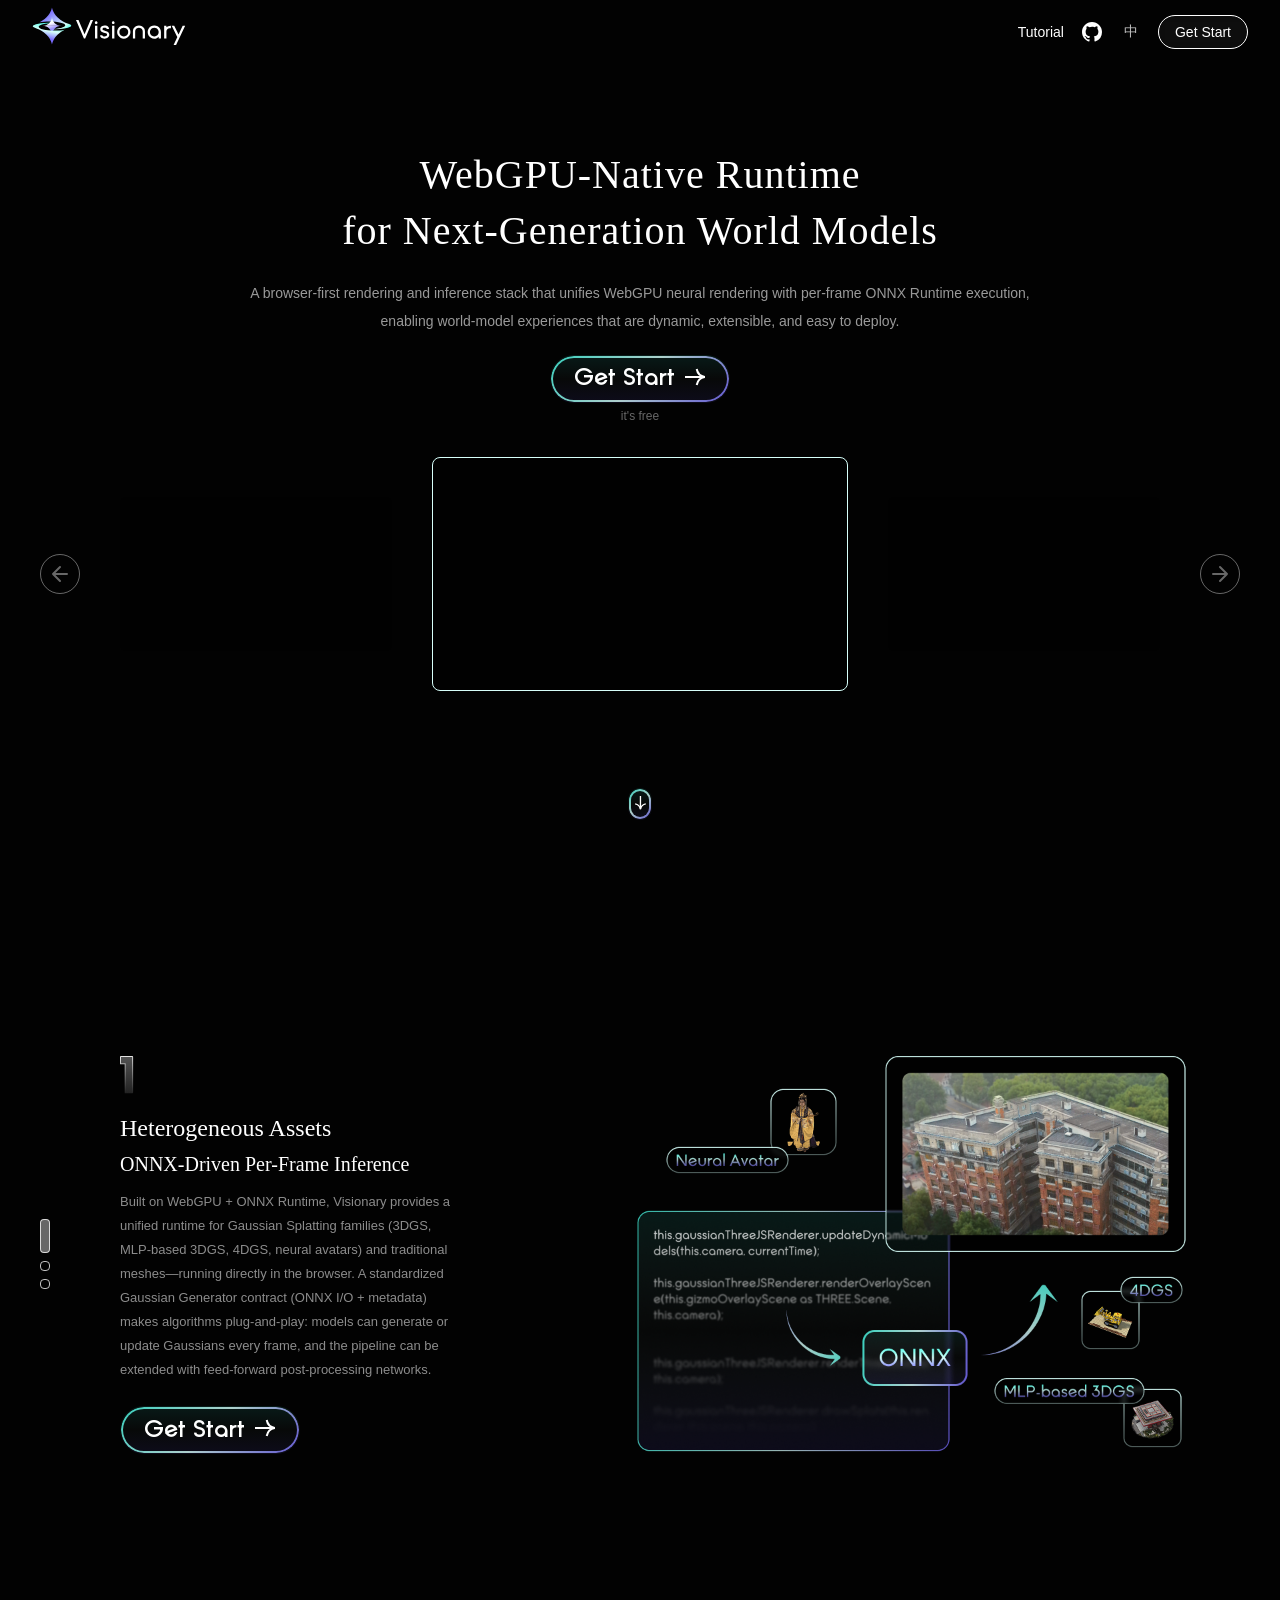
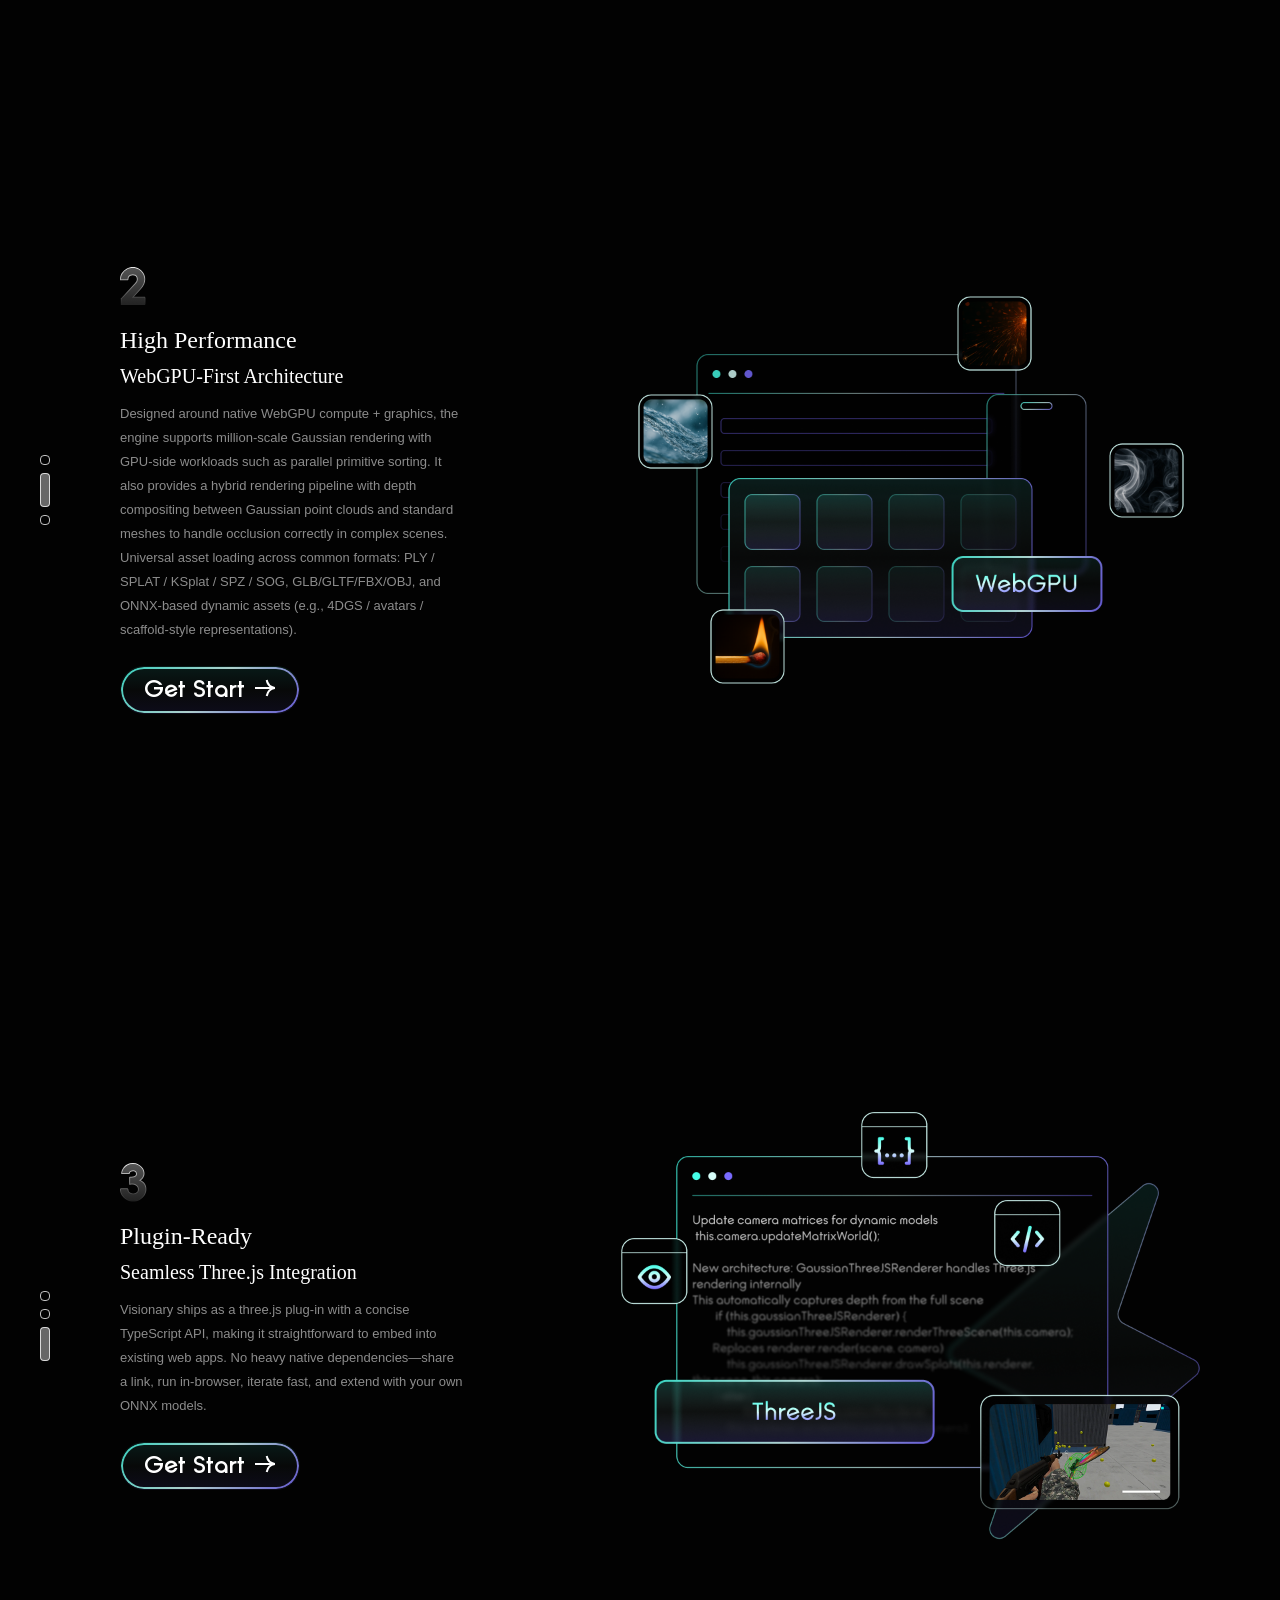
==== commit 7686cbae: "editor" ====
--- a/docs/index.html
+++ b/docs/index.html
@@ -1,48 +1,30 @@
 <!DOCTYPE html>
-<html lang="en" style="font-size:16px;">
+<html lang="zh-CN" style="font-size: 16px;">
 
 <head>
     <meta charset="UTF-8">
     <meta name="viewport" content="width=device-width, initial-scale=1.0">
     <title>Visionary</title>
-    <link rel="icon" href="./assets/favicon_xia128-BRgk_i1j.ico" type="image/x-icon">
-
-    <!-- Bootstrap CSS -->
-    <!-- <link href="https://cdn.jsdelivr.net/npm/bootstrap@5.3.0/dist/css/bootstrap.min.css" rel="stylesheet"> -->
-    <link href="./libs/bootstrap/bootstrap.min.css" rel="stylesheet">
-
-    <!-- 自定义主题样式 -->
-
-
-
-    <!-- 响应式布局样式 -->
-
-    <!-- 模态框样式 -->
-
-    <!-- 示例场景视频样式 -->
-    <link rel="stylesheet" href="./styles/demoview.css">
-    <!-- 图标字体 -->
-    <!-- <link rel="stylesheet" href="/fonts/icons.css"> -->
-
-  <script type="module" crossorigin src="./assets/main-gDmOF9it.js"></script>
-  <link rel="modulepreload" crossorigin href="./assets/vt-external-Ce7jasbm.js">
-  <link rel="modulepreload" crossorigin href="./assets/vendor-i18next-Lgj2Bm8L.js">
-  <link rel="modulepreload" crossorigin href="./assets/vendor-i18next-browser-languagedetector-OJKzRF51.js">
-  <link rel="modulepreload" crossorigin href="./assets/vendor--simonwep-pickr-B0ADQR8N.js">
-  <link rel="modulepreload" crossorigin href="./assets/vendor-jszip-C9JMEnB-.js">
-  <link rel="modulepreload" crossorigin href="./assets/three-ttWfAw2t.js">
-  <link rel="modulepreload" crossorigin href="./assets/vendor-onnxruntime-web-DFgSkXt1.js">
-  <link rel="modulepreload" crossorigin href="./assets/vendor-gl-matrix-Bfae2N03.js">
-  <link rel="modulepreload" crossorigin href="./assets/vendor-fflate-BJlM68iN.js">
-  <link rel="modulepreload" crossorigin href="./assets/vendor-mp4-muxer-DaZBAdSD.js">
-  <link rel="modulepreload" crossorigin href="./assets/visionary-core-bhZ2tLsM.js">
-  <link rel="modulepreload" crossorigin href="./assets/visionary-controllers-CCvTHOvv.js">
-  <link rel="modulepreload" crossorigin href="./assets/ui-controls-CeydzNw7.js">
-  <link rel="stylesheet" crossorigin href="./assets/vt-external-DftrUTlH.css">
-  <link rel="stylesheet" crossorigin href="./assets/ui-controls-CsRQPFoN.css">
-  <link rel="stylesheet" crossorigin href="./assets/vendor--simonwep-pickr-BWwpMGpr.css">
+    <style>
+        @font-face {
+            font-family: 'AILAB';
+            src: url('./fonts/AILABVF.ttf') format('truetype');
+            font-weight: normal;
+            font-style: normal;
+            font-display: swap;
+        }
+
+        @font-face {
+            font-family: 'Alimama FangYuanTi VF';
+            src: url('./fonts/AlimamaFangYuanTiVF-Thin.ttf') format('truetype');
+            font-weight: 100;
+            font-style: normal;
+            font-display: swap;
+        }
+    </style>
+    <link rel="stylesheet" href="https://cdn.jsdelivr.net/npm/swiper@11/swiper-bundle.min.css">
+    <link href="./styles/homepage.css" rel="stylesheet">
 </head>
-
 <!-- Google tag (gtag.js) -->
 <script async src="https://www.googletagmanager.com/gtag/js?id=G-CPRQ43V3Q8"></script>
 <script>
@@ -54,679 +36,353 @@
 </script>
 
 <body>
-    <div id="visionaryEditorContainer">
-        <div class="app-container-wrapper">
-            <div class="app-container" id="mainAppContainer">
-                <!-- 工具栏 -->
-                <div class="toolbar">
-                    <div class="toolbar-left">
-                        <div class="toolbar-brand">
-                            <a href="#" class="homepage-link-xiamen">
-                                <!-- <img src="src/assets/images/logo-new.svg" alt="Visionary Editor" class="toolbar-logo"> -->
-                                <img src="./assets/logo-xiamen-DXVwV-TI.png" alt="Visionary Editor" class="toolbar-logo">
-                            </a>
+    <div class="homepage-background"></div>
+    <div class="homepage-container">
+        <!-- Header -->
+        <header class="homepage-header">
+            <div class="homepage-header-content">
+                <div class="homepage-logo">
+                    <img class="logo-icon" src="./images/homepage/logo-icon.svg" alt="Logo">
+                    <a href="#" class="logo-text logo-text-en" data-i18n-lang="en" id="logo-text-svg-en"
+                        style="display: block;">
+                        <svg xmlns="http://www.w3.org/2000/svg" width="110" height="25" viewBox="0 0 110 25"
+                            fill="none">
+                            <path d="M2.5088 0L8.5504 14.2848L14.5408 0H17.0496L9.1648 18.432H7.936L0 0H2.5088Z"
+                                fill="white" />
+                            <path
+                                d="M19.0348 18.432V5.632H21.3388V18.432H19.0348ZM20.1868 4.0192C19.8113 4.0192 19.4871 3.8912 19.214 3.6352C18.958 3.36213 18.83 3.02933 18.83 2.6368C18.83 2.26133 18.958 1.9456 19.214 1.6896C19.4871 1.4336 19.8113 1.3056 20.1868 1.3056C20.5452 1.3056 20.8609 1.44213 21.134 1.7152C21.4071 1.9712 21.5436 2.2784 21.5436 2.6368C21.5436 3.02933 21.4071 3.36213 21.134 3.6352C20.8609 3.8912 20.5452 4.0192 20.1868 4.0192Z"
+                                fill="white" />
+                            <path
+                                d="M26.3458 15.1552C26.3458 15.5989 26.5847 15.9232 27.0626 16.128C27.5575 16.3328 28.0525 16.4352 28.5474 16.4352C29.1618 16.4352 29.7335 16.2987 30.2626 16.0256C30.7917 15.7525 31.0562 15.3259 31.0562 14.7456C31.0562 13.9093 30.3565 13.3632 28.957 13.1072C27.2162 12.6805 25.9959 12.1515 25.2962 11.52C24.5965 10.8715 24.2466 10.0352 24.2466 9.0112C24.2466 8.41387 24.4258 7.8336 24.7842 7.2704C25.1426 6.7072 25.6375 6.25493 26.269 5.9136C26.9175 5.5552 27.6429 5.376 28.445 5.376C29.3154 5.376 30.0919 5.5296 30.7746 5.8368C31.4743 6.12693 32.0205 6.54507 32.413 7.0912C32.8055 7.62027 33.0018 8.22613 33.0018 8.9088H30.749C30.749 8.53333 30.5357 8.22613 30.109 7.9872C29.6823 7.74827 29.1277 7.6288 28.445 7.6288C28.0695 7.6288 27.7367 7.7056 27.4466 7.8592C27.1565 7.99573 26.9261 8.17493 26.7554 8.3968C26.5847 8.61867 26.4994 8.82347 26.4994 9.0112C26.4994 9.30133 26.5677 9.5488 26.7042 9.7536C26.8578 9.94133 27.1479 10.1291 27.5746 10.3168C28.0013 10.5045 28.6157 10.7008 29.4178 10.9056C30.6978 11.1445 31.6621 11.6053 32.3106 12.288C32.9762 12.9707 33.309 13.7899 33.309 14.7456C33.309 15.7013 33.0274 16.4779 32.4642 17.0752C31.901 17.6555 31.2439 18.0736 30.493 18.3296C29.7591 18.5685 29.1106 18.688 28.5474 18.688C27.9501 18.688 27.3101 18.5771 26.6274 18.3552C25.9447 18.1333 25.3474 17.7579 24.8354 17.2288C24.3405 16.6997 24.093 16.0085 24.093 15.1552H26.3458Z"
+                                fill="white" />
+                            <path
+                                d="M36.0848 18.432V5.632H38.3888V18.432H36.0848ZM37.2368 4.0192C36.8613 4.0192 36.5371 3.8912 36.264 3.6352C36.008 3.36213 35.88 3.02933 35.88 2.6368C35.88 2.26133 36.008 1.9456 36.264 1.6896C36.5371 1.4336 36.8613 1.3056 37.2368 1.3056C37.5952 1.3056 37.9109 1.44213 38.184 1.7152C38.4571 1.9712 38.5936 2.2784 38.5936 2.6368C38.5936 3.02933 38.4571 3.36213 38.184 3.6352C37.9109 3.8912 37.5952 4.0192 37.2368 4.0192Z"
+                                fill="white" />
+                            <path
+                                d="M47.8246 16.4352C48.6267 16.4352 49.3606 16.2389 50.0262 15.8464C50.7089 15.4539 51.2379 14.9163 51.6134 14.2336C52.0059 13.5509 52.2022 12.8 52.2022 11.9808C52.2022 11.1787 52.0059 10.4448 51.6134 9.7792C51.2379 9.1136 50.7174 8.59307 50.0518 8.2176C49.3862 7.82507 48.6438 7.6288 47.8246 7.6288C47.0054 7.6288 46.2545 7.82507 45.5718 8.2176C44.9062 8.59307 44.3771 9.1136 43.9846 9.7792C43.5921 10.4448 43.3958 11.1787 43.3958 11.9808C43.3958 12.8 43.5921 13.5509 43.9846 14.2336C44.3771 14.9163 44.9062 15.4539 45.5718 15.8464C46.2545 16.2389 47.0054 16.4352 47.8246 16.4352ZM47.8246 18.688C46.5958 18.688 45.4694 18.3893 44.4454 17.792C43.4214 17.1947 42.6107 16.384 42.0134 15.36C41.4331 14.336 41.143 13.2096 41.143 11.9808C41.143 10.7691 41.4331 9.65973 42.0134 8.6528C42.6107 7.64587 43.4214 6.85227 44.4454 6.272C45.4694 5.67467 46.5958 5.376 47.8246 5.376C49.0363 5.376 50.1457 5.67467 51.1526 6.272C52.1766 6.85227 52.9787 7.64587 53.559 8.6528C54.1563 9.65973 54.455 10.7691 54.455 11.9808C54.455 13.2096 54.1563 14.336 53.559 15.36C52.9787 16.384 52.1766 17.1947 51.1526 17.792C50.1457 18.3893 49.0363 18.688 47.8246 18.688Z"
+                                fill="white" />
+                            <path
+                                d="M56.9086 18.432V11.392C56.9086 10.2997 57.1731 9.2928 57.7022 8.3712C58.2483 7.4496 58.9822 6.72427 59.9038 6.1952C60.8254 5.64907 61.8409 5.376 62.9502 5.376C64.0425 5.376 65.0494 5.64907 65.971 6.1952C66.8926 6.72427 67.6179 7.4496 68.147 8.3712C68.6931 9.2928 68.9662 10.2997 68.9662 11.392V18.432H66.7134V11.392C66.7134 10.6923 66.5427 10.0608 66.2014 9.4976C65.8771 8.91733 65.4249 8.46507 64.8446 8.1408C64.2814 7.79947 63.6499 7.6288 62.9502 7.6288C62.2505 7.6288 61.6105 7.79947 61.0302 8.1408C60.4499 8.46507 59.9891 8.91733 59.6478 9.4976C59.3235 10.0779 59.1614 10.7093 59.1614 11.392V18.432H56.9086Z"
+                                fill="white" />
+                            <path
+                                d="M78.2984 16.4608C79.0835 16.4608 79.8088 16.2645 80.4744 15.872C81.1571 15.4795 81.6947 14.9504 82.0872 14.2848C82.4797 13.6021 82.676 12.8597 82.676 12.0576C82.676 11.2725 82.4797 10.5472 82.0872 9.8816C81.6947 9.216 81.1571 8.68693 80.4744 8.2944C79.8088 7.90187 79.0835 7.7056 78.2984 7.7056C77.5133 7.7056 76.7795 7.90187 76.0968 8.2944C75.4312 8.68693 74.9021 9.216 74.5096 9.8816C74.1171 10.5472 73.9208 11.2725 73.9208 12.0576C73.9208 12.8597 74.1171 13.6021 74.5096 14.2848C74.9021 14.9504 75.4312 15.4795 76.0968 15.872C76.7624 16.2645 77.4963 16.4608 78.2984 16.4608ZM78.2984 18.7136C77.1037 18.7136 75.9944 18.4149 74.9704 17.8176C73.9635 17.2203 73.1613 16.4181 72.564 15.4112C71.9667 14.3872 71.668 13.2693 71.668 12.0576C71.668 10.88 71.9667 9.78773 72.564 8.7808C73.1613 7.7568 73.9635 6.94613 74.9704 6.3488C75.9944 5.75147 77.1037 5.4528 78.2984 5.4528C79.4931 5.4528 80.5939 5.75147 81.6008 6.3488C82.6248 6.94613 83.4355 7.7568 84.0328 8.7808C84.6301 9.78773 84.9288 10.88 84.9288 12.0576V18.432H82.676V16.7936C82.1981 17.3397 81.5496 17.8005 80.7304 18.176C79.9112 18.5344 79.1005 18.7136 78.2984 18.7136Z"
+                                fill="white" />
+                            <path
+                                d="M94.939 8.1408H94.555C93.787 8.1408 93.0873 8.28587 92.4558 8.576C91.8243 8.86613 91.3209 9.28427 90.9454 9.8304C90.587 10.3595 90.4078 10.9653 90.4078 11.648V18.432H88.155V5.632H90.4078V7.3216C90.8686 6.8608 91.483 6.46827 92.251 6.144C93.0361 5.80267 93.8041 5.632 94.555 5.632H94.939V8.1408Z"
+                                fill="white" />
+                            <path
+                                d="M98.2088 5.632L103.559 16.5888L101.511 17.5616L95.7 5.632H98.2088ZM109.166 5.632L100.052 25.088H97.5432L106.657 5.632H109.166Z"
+                                fill="white" />
+                        </svg>
+                    </a>
+                    <a href="#" class="logo-text logo-text-zh" data-i18n-lang="zh" id="logo-text-svg-zh"
+                        style="display: none;">
+                        <svg width="100%" height="100%" xmlns="http://www.w3.org/2000/svg" fill="none">
+                            <path
+                                d="M6.71881 10.1712C6.71276 15.729 6.50134 21.2021 6.0842 26.5907C6.0149 26.8692 5.91469 27.0545 5.79858 27.1707L5.79041 27.1783L5.78325 27.187C5.47696 27.5507 5.13282 27.7153 4.7409 27.7153H3.64746C3.75548 27.0195 3.85496 25.7908 3.94739 24.0462C4.05657 21.9853 4.15771 19.1824 4.25039 15.6389V15.6379C4.2918 13.6295 4.31266 11.8071 4.31477 10.1712H6.71881Z"
+                                fill="white" />
+                            <path
+                                d="M10.8887 2.71533V5.11886H14.5839V7.96386H10.8887V27.7153H7.53685V7.96386H3.84162V5.11886H7.53685V2.71533H10.8887Z"
+                                fill="white" />
+                            <path
+                                d="M14.0944 10.1712C14.1035 14.1107 14.3157 19.6706 14.7316 26.8477L14.7336 26.882L14.7382 26.8968C14.7395 26.9068 14.7413 26.9218 14.7434 26.9428C14.7478 26.9883 14.754 27.0547 14.7607 27.1426C14.7715 27.2822 14.7841 27.4731 14.8001 27.7153H13.7174C13.198 27.7153 12.7886 27.4831 12.4717 26.977C12.3627 26.7705 12.2949 26.4477 12.2949 25.9822V25.9725L12.2944 25.9628C11.8981 20.6831 11.6969 15.4191 11.6904 10.1712H14.0944Z"
+                                fill="white" />
+                            <path fill-rule="evenodd" clip-rule="evenodd"
+                                d="M29.2831 2.71533V5.77135C29.2458 5.86182 29.1428 6.08147 28.9591 6.44888C28.7535 6.86012 28.4576 7.43655 28.0726 8.17948L27.5234 9.0849C27.1592 9.61982 26.8132 10.0773 26.4851 10.4583L26.4217 10.5319V10.907H29.4956V14.0166C29.4952 14.0195 29.4944 14.0245 29.4931 14.032C29.4896 14.0514 29.4839 14.0796 29.4757 14.1178C29.4593 14.1938 29.4345 14.3018 29.4006 14.4428C29.3332 14.7233 29.2319 15.1287 29.0966 15.6594C28.2597 18.6375 27.3932 21.0129 26.4989 22.7907L26.4381 22.9113L26.5015 23.0309C27.3188 24.5747 28.2433 26.1359 29.2734 27.7153H26.8469C26.011 27.7153 25.3542 27.3638 24.8557 26.6362C24.8012 26.5546 24.7571 26.4899 24.7238 26.4446C24.7076 26.4225 24.6906 26.4006 24.6748 26.3823C24.6675 26.3738 24.6548 26.3599 24.639 26.346C24.6314 26.3393 24.6171 26.3268 24.5971 26.3148C24.584 26.3069 24.5326 26.2765 24.4597 26.2765H24.3018L24.2282 26.4165C24.142 26.5801 23.898 26.8696 23.4587 27.2994C23.0686 27.5786 22.6526 27.7153 22.2033 27.7153H19.4779C20.265 26.6083 21.0037 25.4032 21.6944 24.1003L21.6949 24.1008C21.9588 23.639 22.2062 23.1769 22.4373 22.7146L22.4971 22.5945L22.4348 22.4755C21.7937 21.2585 21.1963 20.0527 20.6423 18.8579L20.5718 18.7062H20.1452L20.1273 18.9489C19.9859 20.9067 19.812 22.584 19.6061 23.9818V23.9848C19.5194 24.6187 19.4318 25.1343 19.344 25.5336C19.2549 25.9385 19.1694 26.2051 19.0931 26.3531L19.0911 26.3562L19.0895 26.3598C18.8654 26.8284 18.5855 27.164 18.2567 27.3832C17.9292 27.6016 17.537 27.7153 17.0692 27.7153H15.4168C15.6401 26.8919 15.8625 25.4563 16.0867 23.4289C16.2947 21.6221 16.4855 19.0209 16.6599 15.6292L16.6605 15.6272C16.8241 11.8097 16.9057 8.56287 16.9057 5.88734V5.60938H15.5977V2.71533H29.2831ZM20.5028 5.60938V7.42429C20.5028 10.2776 20.4591 12.8904 20.372 15.2629L20.3623 15.5342H22.9166L24.057 18.093L24.1265 18.2484H24.2962C24.364 18.2484 24.4137 18.2229 24.4377 18.208C24.4633 18.1921 24.4812 18.175 24.4914 18.1646C24.5115 18.1439 24.5259 18.123 24.5338 18.1109C24.5508 18.0849 24.5668 18.0544 24.5808 18.0261C24.6099 17.9671 24.6463 17.8838 24.6891 17.7803C24.7754 17.5716 24.8954 17.2614 25.0483 16.8519C25.3458 16.0475 25.6316 15.1398 25.9057 14.1311L25.9956 13.801H22.3341V10.7343C22.9317 9.96859 23.4878 9.13193 24.0008 8.22343L24.0013 8.22189C24.4291 7.45419 24.8134 6.70769 25.1541 5.98238L25.3293 5.60938H20.5028Z"
+                                fill="white" />
+                            <path fill-rule="evenodd" clip-rule="evenodd"
+                                d="M57.6023 3.14045V23.7585C57.6023 24.8685 57.1795 25.7581 56.3259 26.4492L56.3233 26.4512C55.7329 26.9416 55.0038 27.1921 54.1196 27.1921H34.3354V6.55771C34.3354 5.37924 34.8165 4.44272 35.7973 3.72753C36.3448 3.34019 37.0193 3.14045 37.8344 3.14045H57.6023ZM40.5323 6.05085C40.0122 6.05085 39.5757 6.29665 39.2304 6.74063L39.2232 6.74983C39.0138 7.04552 38.8972 7.35893 38.8972 7.6859V10.1875H51.5689V13.0979H38.8972V17.2346H51.5689V20.145H38.8972V24.2817H51.389C51.9083 24.2817 52.3492 24.0368 52.7048 23.5955L52.7119 23.5863L52.7185 23.5766C52.9157 23.2808 53.0241 22.9696 53.0241 22.6467V6.05085H40.5323Z"
+                                fill="white" />
+                        </svg>
+                    </a>
+
+                </div>
+                <nav class="homepage-nav">
+                    <a href="#" class="nav-link btn-goto-teach" target="_blank" data-i18n="buttons.teach">Tutorial</a>
+                    <a href="https://github.com/Visionary-Laboratory/visionary" target="_blank" class="nav-github">
+                        <svg width="100%" height="100%" fill="currentColor">
+                            <path fill-rule="evenodd"
+                                d="M12 2C6.477 2 2 6.484 2 12.017c0 4.425 2.865 8.18 6.839 9.504.5.092.682-.217.682-.483 0-.237-.008-.868-.013-1.703-2.782.605-3.369-1.343-3.369-1.343-.454-1.158-1.11-1.466-1.11-1.466-.908-.62.069-.608.069-.608 1.003.07 1.531 1.032 1.531 1.032.892 1.53 2.341 1.088 2.91.832.092-.647.35-1.088.636-1.338-2.22-.253-4.555-1.113-4.555-4.951 0-1.093.39-1.988 1.029-2.688-.103-.253-.446-1.272.098-2.65 0 0 .84-.27 2.75 1.026A9.564 9.564 0 0112 6.844c.85.004 1.705.115 2.504.337 1.909-1.296 2.747-1.027 2.747-1.027.546 1.379.202 2.398.1 2.651.64.7 1.028 1.595 1.028 2.688 0 3.848-2.339 4.695-4.566 4.943.359.309.678.92.678 1.855 0 1.338-.012 2.419-.012 2.747 0 .268.18.58.688.482A10.019 10.019 0 0022 12.017C22 6.484 17.522 2 12 2z"
+                                clip-rule="evenodd" />
+                        </svg>
+                    </a>
+                    <button class="btn-lang-switch" id="lang-switch-btn" title="Switch Language">
+                        <span id="lang-switch-text">EN</span>
+                    </button>
+                    <button class="btn-get-start btn-goto-getstart tracking-button" data-event-category="click"
+                        data-event-label="getStart-0">Get Start</button>
+                </nav>
+            </div>
+        </header>
+
+        <!-- Main Content -->
+        <main class="homepage-main" id="main-1">
+            <div class="main-content">
+                <div class="main-content-info">
+                    <h1 class="main-title" data-i18n-html="titles.mainTitle">WebGPU-Native Runtime<br>for
+                        Next-Generation World Models</h1>
+                    <div class="main-features">
+                        <p data-i18n="titles.subTitle1">A browser-first rendering and inference stack that unifies
+                            WebGPU neural rendering with per-frame ONNX Runtime execution, </p>
+                        <p data-i18n-lang="en" data-i18n="titles.subTitle2">enabling world-model experiences that are
+                            dynamic, extensible,
+                            and easy to deploy. </p>
+                    </div>
+                    <button class="btn-get-start-large btn-goto-getstart tracking-button" data-event-category="click"
+                        data-event-label="getStart-1">
+                        <span>Get Start</span>
+                        <div class="arrow-icon">
+                            <!-- <svg width="24" height="24" viewBox="0 0 24 24" fill="none" xmlns="http://www.w3.org/2000/svg"> -->
+                            <svg width="24" height="24" viewBox="0 0 24 24" fill="none"
+                                xmlns="http://www.w3.org/2000/svg">
+                                <path d="M21.7002 12C17.2819 11.2 14.5002 8.41828 13.7002 4" stroke="white"
+                                    stroke-width="2" />
+                                <path d="M21.7002 12C17.2819 12.8 14.5002 15.5817 13.7002 20" stroke="white"
+                                    stroke-width="2" />
+                                <line x1="2" y1="12" x2="22" y2="12" stroke="white" stroke-width="2" />
+                            </svg>
                         </div>
-                        <div class="toolbar-nav" id="toolbar-nav-tools"></div>
-                    </div>
-                    <div class="toolbar-right">
-                        <!-- <div id="langController"></div> -->
-                        <div id="viewWindowController"></div>
-                        <div class="toolbar-nav" id="toolbar-right-nav-tools"></div>
-                    </div>
-                </div>
-
-
-                <!-- 主内容区域 -->
-                <div class="main-content">
-                    <!-- 左侧主容器 -->
-                    <div class="main-container">
-                        <div class="main-container-body" id="mainViewContainer"></div>
-                    </div>
-
-                    <!-- 右侧工具容器 -->
-                    <div class="tool-container active" id="rightPanelToolsBar">
-                        <div class="tool-container-body" id="rightPanelTools"></div>
-                    </div>
-                </div>
-
-
-                <div class="main-footer" id="mainFooterContainer">
-                    <div id="timelinePanelTools"></div>
-                </div>
-            </div>
-        </div>
-
-        <!-- 主题切换器容器 -->
-        <div class="theme-switcher">
-            <div id="themeSelector" style="display: none;"></div>
-        </div>
-
-
-        <!-- 图片设置模态框 -->
-        <div class="vision-modal-overlay" id="imgSettingsModal">
-            <div class="vision-modal-dialog vision-img-modal-dialog">
-                <div class="vision-modal-content">
-                    <div class="vision-modal-header">
-                        <h5 class="vision-modal-title" data-i18n="modal.imageSettings.title">图像设置</h5>
-                    </div>
-                    <div class="vision-modal-body">
-                        <div class="vision-img-settings-content">
-                            <div class="vision-img-settings-item">
-                                <label class="vision-img-settings-label"
-                                    data-i18n="modal.imageSettings.resolution">分辨率</label>
-                                <div class="vision-img-resolution-inputs">
-                                    <div class="numeric-inputui-container panel-setting-item flex-direction-column">
-                                        <div class="numeric-input-controls">
-                                            <div class="numeric-input-container">
-                                                <input class="form-control" type="number" id="imgResolutionWidth"
-                                                    min="1" value="1920" placeholder="">
-                                            </div>
-                                        </div>
-                                    </div>
-                                    <div class="vision-img-resolution-separator">×</div>
-                                    <div class="numeric-inputui-container panel-setting-item flex-direction-column">
-                                        <div class="numeric-input-controls">
-                                            <div class="numeric-input-container">
-                                                <input class="form-control" type="number" id="imgResolutionHeight"
-                                                    min="1" value="1080" placeholder="">
-                                            </div>
-                                        </div>
-                                    </div>
-                                </div>
-                            </div>
-                            <div class="vision-img-settings-item" id="imgSettingsViewWindow">
-                                <label class="vision-img-settings-label"
-                                    data-i18n="modal.imageSettings.viewWindow">视窗设置</label>
-                                <div class="vision-img-resolution-inputs">
-                                    <div class="vision-img-view-option-item" data-value="left">
-                                        <div class="vision-img-view-option-radio">
-                                            <div class="vision-img-view-radio-circle"></div>
-                                        </div>
-                                        <span class="vision-img-view-option-label"
-                                            data-i18n="modal.imageSettings.left">左</span>
-                                    </div>
-                                    <div class="vision-img-view-option-item" data-value="right">
-                                        <div class="vision-img-view-option-radio">
-                                            <div class="vision-img-view-radio-circle"></div>
-                                        </div>
-                                        <span class="vision-img-view-option-label">右</span>
-                                    </div>
-                                </div>
-                            </div>
-                            <div
-                                class="vision-img-settings-item vision-switch-container panel-setting-item vision-switch-md vision-switch-primary vision-switch-label-left">
-                                <div class="vision-twoline-settings-label">
-                                    <div class="vision-twoline-settings-title"
-                                        data-i18n="modal.imageSettings.enableLineDrawing">
-                                        启用风格化</div>
-                                    <div class="vision-twoline-settings-subtitle"
-                                        data-i18n="modal.imageSettings.lineDrawing">线描</div>
-                                </div>
-
-                                <div class="vision-switch-wrapper panel-setting-item-content">
-                                    <input class="vision-switch-input" type="checkbox" id="image-linedrawing-control">
-                                    <div class="vision-switch">
-                                        <div class="vision-switch-slider">
-                                            <div class="vision-switch-thumb"></div>
-                                        </div>
+
+                    </button>
+                    <div class="main-content-free" data-i18n-lang="en" data-i18n="titles.subTitle3">it's free</div>
+                </div>
+
+                <!-- Carousel Section -->
+                <div class="homepage-carousel">
+                    <div class="homepage-carousel-container">
+                        <div id="homepageCarouselWrapper">
+                            <div class="swiper" id="homepageCarousel">
+                                <div class="swiper-wrapper">
+                                    <!-- Slides are unique; Swiper 循环模式会自动克隆，不需要手动重复 -->
+                                    <div class="swiper-slide">
+                                        <video class="carousel-video" muted loop playsinline
+                                            data-scene="example_scene_1">
+                                            <source src="./images/homepage/videos/v1.mp4" type="video/mp4">
+                                        </video>
+                                    </div>
+                                    <div class="swiper-slide">
+                                        <video class="carousel-video" muted loop playsinline
+                                            data-scene="example_scene_2">
+                                            <source src="./images/homepage/videos/v2.mp4" type="video/mp4">
+                                        </video>
+                                    </div>
+                                    <div class="swiper-slide">
+                                        <video class="carousel-video" muted loop playsinline
+                                            data-scene="example_scene_3">
+                                            <source src="./images/homepage/videos/v3.mp4" type="video/mp4">
+                                        </video>
+                                    </div>
+                                    <div class="swiper-slide">
+                                        <video class="carousel-video" muted loop playsinline
+                                            data-scene="example_scene_4">
+                                            <source src="./images/homepage/videos/v4.mp4" type="video/mp4">
+                                        </video>
+                                    </div>
+                                    <div class="swiper-slide">
+                                        <video class="carousel-video" muted loop playsinline
+                                            data-scene="example_scene_5">
+                                            <source src="./images/homepage/videos/v5.mp4" type="video/mp4">
+                                        </video>
+                                    </div>
+                                    <div class="swiper-slide">
+                                        <video class="carousel-video" muted loop playsinline
+                                            data-scene="example_scene_6">
+                                            <source src="./images/homepage/videos/v6.mp4" type="video/mp4">
+                                        </video>
                                     </div>
                                 </div>
                             </div>
                         </div>
-                    </div>
-                    <div class="vision-modal-footer">
-                        <button type="button" class="vision-btn vision-btn-cancel" id="imgSettingsCancel"
-                            data-i18n="buttons.cancel">取消</button>
-                        <button type="button" class="vision-btn vision-btn-confirm tracking-button"
-                            data-event-category="click" data-event-label="exportImage" id="imgSettingsConfirm"
-                            data-i18n="buttons.confirm">确定</button>
-                    </div>
-                </div>
-            </div>
-        </div>
-
-        <!-- 视频设置模态框 -->
-        <div class="vision-modal-overlay" id="videoSettingsModal">
-            <div class="vision-modal-dialog vision-video-modal-dialog">
-                <div class="vision-modal-content vision-video-modal-content">
-                    <div class="vision-modal-header">
-                        <h5 class="vision-modal-title" data-i18n="modal.videoSettings.title">视频设置</h5>
-                    </div>
-                    <div class="vision-modal-body">
-                        <div class="vision-video-settings-content">
-                            <div class="vision-video-settings-item">
-                                <label class="vision-video-settings-label"
-                                    data-i18n="modal.videoSettings.resolution">分辨率</label>
-                                <div class="vision-video-select-wrapper">
-                                    <div class="vision-select-container">
-                                        <div class="dropdown w100">
-                                            <button
-                                                class="btn btn-secondary dropdown-toggle vision-dropdown-toggle w100"
-                                                type="button" id="videoResolutionButton" data-bs-toggle="dropdown"
-                                                aria-expanded="false">1920 x 1080
-                                            </button>
-                                            <ul class="dropdown-menu vision-dropdown-menu w100"
-                                                id="videoResolutionListDom" aria-labelledby="videoResolutionButton">
-                                                <li><a class="dropdown-item vision-dropdown-item" href="#"
-                                                        data-value="value960">960 x 540</a></li>
-                                                <li><a class="dropdown-item vision-dropdown-item" href="#"
-                                                        data-value="value1280">1280 x 720</a></li>
-                                                <li><a class="dropdown-item vision-dropdown-item active" href="#"
-                                                        data-value="value1920">1920 x 1080</a></li>
-                                                <li><a class="dropdown-item vision-dropdown-item" href="#"
-                                                        data-value="value2560">2560 x 1440</a></li>
-                                                <li><a class="dropdown-item vision-dropdown-item" href="#"
-                                                        data-value="value3840">3840 x 2160</a></li>
-                                            </ul>
-                                        </div>
-                                    </div>
-                                </div>
-
+
+                        <button class="carousel-control-prev carousel-btn-prev" type="button" aria-label="Previous">
+                            <svg width="24" height="24" viewBox="0 0 24 24" fill="none" stroke="currentColor"
+                                stroke-width="2" stroke-linecap="round" stroke-linejoin="round">
+                                <path d="M19 12H5M12 19l-7-7 7-7" />
+                            </svg>
+                        </button>
+
+                        <button class="carousel-control-next carousel-btn-next" type="button" aria-label="Next">
+                            <svg width="24" height="24" viewBox="0 0 24 24" fill="none" stroke="currentColor"
+                                stroke-width="2" stroke-linecap="round" stroke-linejoin="round">
+                                <path d="M5 12h14M12 5l7 7-7 7" />
+                            </svg>
+                        </button>
+                    </div>
+                </div>
+
+            </div>
+
+            <div class="main-content-next-arrow">
+                <button class="next-arrow-btn">
+                    <div class="arrow-icon">
+                        <svg xmlns="http://www.w3.org/2000/svg" width="11" height="14" viewBox="0 0 11 14" fill="none">
+                            <path d="M5.45182 13.1335C5.98516 10.188 7.83964 8.3335 10.7852 7.80017" stroke="white"
+                                stroke-width="1.33333" />
+                            <path d="M5.45247 13.1335C4.91914 10.188 3.06466 8.3335 0.119141 7.80017" stroke="white"
+                                stroke-width="1.33333" />
+                            <line x1="5.45182" x2="5.45182" y2="13.3333" stroke="white" stroke-width="1.33333" />
+                        </svg>
+                    </div>
+
+                </button>
+            </div>
+        </main>
+
+        <main class="homepage-main" id="main-2">
+            <div class="main-content main-detail-container">
+                <div class="main-content-detail-navbar">
+                    <div class="main-content-detail-navbar-item active" data-page-index="1"></div>
+                    <div class="main-content-detail-navbar-item" data-page-index="2"></div>
+                    <div class="main-content-detail-navbar-item" data-page-index="3"></div>
+                </div>
+                <div class="main-content-detail-info">
+                    <div class="main-content-detail-info-number">
+                        <img src="./images/homepage/icons/1.svg" alt="1" />
+                    </div>
+                    <div class="main-content-detail-info-title">
+                        <span data-i18n="pages.page1.title">
+                            Heterogeneous Assets
+                        </span>
+                        <div class="main-content-detail-info-sub-title" data-i18n-lang="en" data-i18n="pages.page1.subTitle">ONNX-Driven
+                            Per-Frame Inference</div>
+                    </div>
+                    <div class="main-content-detail-info-content" data-i18n="pages.page1.detail">
+                        Built on WebGPU + ONNX Runtime, Visionary provides a unified runtime for Gaussian Splatting
+                        families (3DGS, MLP-based 3DGS, 4DGS, neural avatars) and traditional meshes—running directly in
+                        the browser. A standardized Gaussian Generator contract (ONNX I/O + metadata) makes algorithms
+                        plug-and-play: models can generate or update Gaussians every frame, and the pipeline can be
+                        extended with feed-forward post-processing networks.
+                    </div>
+                    <div class="main-content-detail-info-button">
+                        <button class="btn-get-start-large btn-goto-getstart tracking-button"
+                            data-event-category="click" data-event-label="getStart-2">
+                            <span>Get Start</span>
+                            <div class="arrow-icon">
+                                <svg width="24" height="24" viewBox="0 0 24 24" fill="none"
+                                    xmlns="http://www.w3.org/2000/svg">
+                                    <path d="M21.7002 12C17.2819 11.2 14.5002 8.41828 13.7002 4" stroke="white"
+                                        stroke-width="2" />
+                                    <path d="M21.7002 12C17.2819 12.8 14.5002 15.5817 13.7002 20" stroke="white"
+                                        stroke-width="2" />
+                                    <line x1="2" y1="12" x2="22" y2="12" stroke="white" stroke-width="2" />
+                                </svg>
                             </div>
-                            <!-- <div class="vision-video-settings-item">
-                                <label class="vision-video-settings-label">帧率</label>
-                                <div class="vision-video-select-wrapper">
-                                    <div class="vision-select-container">
-                                        <div class="dropdown w100">
-                                            <button
-                                                class="btn btn-secondary dropdown-toggle vision-dropdown-toggle w100"
-                                                type="button" id="videoFramePSButton" data-bs-toggle="dropdown"
-                                                aria-expanded="false">30fps
-                                            </button>
-                                            <ul class="dropdown-menu vision-dropdown-menu w100" id="videoFramePSListDom"
-                                                aria-labelledby="videoFramePSButton">
-                                                <li><a class="dropdown-item vision-dropdown-item" href="#"
-                                                        data-value="v10">10fps</a></li>
-                                                <li><a class="dropdown-item vision-dropdown-item" href="#"
-                                                        data-value="v24">24fps</a></li>
-                                                <li><a class="dropdown-item vision-dropdown-item active" href="#"
-                                                        data-value="v30">30fps</a></li>
-                                                <li><a class="dropdown-item vision-dropdown-item" href="#"
-                                                        data-value="v60">60fps</a></li>
-                                            </ul>
-                                        </div>
-                                    </div>
-                                </div>
-                            </div> -->
-                            <div class="vision-video-settings-item">
-                                <label class="vision-video-settings-label"
-                                    data-i18n="modal.videoSettings.bitrate">比特率</label>
-                                <div class="vision-video-select-wrapper">
-                                    <div class="vision-select-container">
-                                        <div class="dropdown w100">
-                                            <button
-                                                class="btn btn-secondary dropdown-toggle vision-dropdown-toggle w100"
-                                                type="button" id="videoBitrateButton" data-bs-toggle="dropdown"
-                                                aria-expanded="false" data-i18n="modal.videoSettings.high">高
-                                            </button>
-                                            <ul class="dropdown-menu vision-dropdown-menu w100" id="videoBitrateListDom"
-                                                aria-labelledby="videoBitrateButton">
-                                                <li><a class="dropdown-item vision-dropdown-item active" href="#"
-                                                        data-value="high" data-i18n="modal.videoSettings.high">高</a>
-                                                </li>
-                                                <li><a class="dropdown-item vision-dropdown-item" href="#"
-                                                        data-value="medium" data-i18n="modal.videoSettings.medium">中</a>
-                                                </li>
-                                                <li><a class="dropdown-item vision-dropdown-item" href="#"
-                                                        data-value="low" data-i18n="modal.videoSettings.low">低</a></li>
-                                            </ul>
-                                        </div>
-                                    </div>
-                                </div>
+
+                        </button>
+                    </div>
+                </div>
+                <div class="main-content-detail-img">
+                    <img src="./images/homepage/icons/content_2.png" alt="1" />
+                </div>
+            </div>
+        </main>
+
+        <main class="homepage-main" id="main-3">
+            <div class="main-content main-detail-container">
+                <div class="main-content-detail-navbar">
+                    <div class="main-content-detail-navbar-item" data-page-index="1"></div>
+                    <div class="main-content-detail-navbar-item active" data-page-index="2"></div>
+                    <div class="main-content-detail-navbar-item" data-page-index="3"></div>
+                </div>
+                <div class="main-content-detail-info">
+                    <!-- <div class="main-content-detail-info-number">1</div> -->
+                    <div class="main-content-detail-info-number">
+                        <img src="./images/homepage/icons/2.svg" alt="2" />
+                    </div>
+                    <div class="main-content-detail-info-title">
+                        <span data-i18n="pages.page2.title">
+                            High Performance
+                        </span>
+                        <div class="main-content-detail-info-sub-title"  data-i18n-lang="en" data-i18n="pages.page2.subTitle"> WebGPU-First
+                            Architecture
+                        </div>
+                    </div>
+                    <div class="main-content-detail-info-content" data-i18n="pages.page2.detail">
+                        Designed around native WebGPU compute + graphics, the engine supports million-scale Gaussian
+                        rendering with GPU-side workloads such as parallel primitive sorting. It also provides a hybrid
+                        rendering pipeline with depth compositing between Gaussian point clouds and standard meshes to
+                        handle occlusion correctly in complex scenes.
+                        Universal asset loading across common formats: PLY / SPLAT / KSplat / SPZ / SOG,
+                        GLB/GLTF/FBX/OBJ, and ONNX-based dynamic assets (e.g., 4DGS / avatars / scaffold-style
+                        representations).
+                    </div>
+                    <div class="main-content-detail-info-button">
+                        <button class="btn-get-start-large btn-goto-getstart tracking-button"
+                            data-event-category="click" data-event-label="getStart-3">
+                            <span>Get Start</span>
+                            <div class="arrow-icon">
+                                <svg width="24" height="24" viewBox="0 0 24 24" fill="none"
+                                    xmlns="http://www.w3.org/2000/svg">
+                                    <path d="M21.7002 12C17.2819 11.2 14.5002 8.41828 13.7002 4" stroke="white"
+                                        stroke-width="2" />
+                                    <path d="M21.7002 12C17.2819 12.8 14.5002 15.5817 13.7002 20" stroke="white"
+                                        stroke-width="2" />
+                                    <line x1="2" y1="12" x2="22" y2="12" stroke="white" stroke-width="2" />
+                                </svg>
                             </div>
-                            <div class="vision-img-settings-item" id="videoSettingsViewWindow">
-                                <label class="vision-img-settings-label"
-                                    data-i18n="modal.videoSettings.viewWindow">视窗设置</label>
-                                <div class="vision-img-resolution-inputs">
-                                    <div class="vision-img-view-option-item" data-value="left">
-                                        <div class="vision-img-view-option-radio">
-                                            <div class="vision-img-view-radio-circle"></div>
-                                        </div>
-                                        <span class="vision-img-view-option-label"
-                                            data-i18n="modal.videoSettings.left">左</span>
-                                    </div>
-                                    <div class="vision-img-view-option-item" data-value="right">
-                                        <div class="vision-img-view-option-radio">
-                                            <div class="vision-img-view-radio-circle"></div>
-                                        </div>
-                                        <span class="vision-img-view-option-label"
-                                            data-i18n="modal.videoSettings.right">右</span>
-                                    </div>
-                                </div>
+
+                        </button>
+                    </div>
+                </div>
+                <div class="main-content-detail-img">
+                    <img src="./images/homepage/icons/content_1.png" alt="2" />
+                </div>
+            </div>
+        </main>
+
+        <main class="homepage-main" id="main-4">
+            <div class="main-content main-detail-container">
+                <div class="main-content-detail-navbar">
+                    <div class="main-content-detail-navbar-item" data-page-index="1"></div>
+                    <div class="main-content-detail-navbar-item" data-page-index="2"></div>
+                    <div class="main-content-detail-navbar-item active" data-page-index="3"></div>
+                </div>
+                <div class="main-content-detail-info">
+                    <div class="main-content-detail-info-number">
+                        <img src="./images/homepage/icons/3.svg" alt="3" />
+                    </div>
+                    <div class="main-content-detail-info-title">
+                        <span data-i18n="pages.page3.title">
+                            Plugin-Ready
+                        </span>
+                        <div class="main-content-detail-info-sub-title" data-i18n-lang="en" data-i18n="pages.page3.subTitle"> Seamless
+                            Three.js Integration
+                        </div>
+                    </div>
+                    <div class="main-content-detail-info-content" data-i18n="pages.page3.detail">
+                        Visionary ships as a three.js plug-in with a concise TypeScript API, making it straightforward
+                        to embed into existing web apps. No heavy native dependencies—share a link, run in-browser,
+                        iterate fast, and extend with your own ONNX models.
+                    </div>
+                    <div class="main-content-detail-info-button">
+                        <button class="btn-get-start-large btn-goto-getstart tracking-button"
+                            data-event-category="click" data-event-label="getStart-4">
+                            <span>Get Start</span>
+                            <div class="arrow-icon">
+                                <svg width="24" height="24" viewBox="0 0 24 24" fill="none"
+                                    xmlns="http://www.w3.org/2000/svg">
+                                    <path d="M21.7002 12C17.2819 11.2 14.5002 8.41828 13.7002 4" stroke="white"
+                                        stroke-width="2" />
+                                    <path d="M21.7002 12C17.2819 12.8 14.5002 15.5817 13.7002 20" stroke="white"
+                                        stroke-width="2" />
+                                    <line x1="2" y1="12" x2="22" y2="12" stroke="white" stroke-width="2" />
+                                </svg>
                             </div>
-                            <div
-                                class="vision-video-settings-item vision-switch-container panel-setting-item vision-switch-md vision-switch-primary vision-switch-label-left">
-                                <!-- <label class="vision-video-settings-label vision-switch-label panel-setting-item-label">enableLineDrawing</label> -->
-                                <div class="vision-twoline-settings-label">
-                                    <label class="vision-twoline-settings-title"
-                                        data-i18n="modal.videoSettings.enableLineDrawing">
-                                        启用风格化</label>
-                                    <label class="vision-twoline-settings-subtitle"
-                                        data-i18n="modal.videoSettings.lineDrawing">线描</label>
-                                </div>
-                                <div class="vision-switch-wrapper panel-setting-item-content">
-                                    <input class="vision-switch-input" type="checkbox" id="video-linedrawing-control">
-                                    <div class="vision-switch">
-                                        <div class="vision-switch-slider">
-                                            <div class="vision-switch-thumb"></div>
-                                        </div>
-                                    </div>
-                                </div>
-                            </div>
-                        </div>
-                    </div>
-                    <div class="vision-modal-footer">
-                        <button type="button" class="vision-btn vision-btn-cancel" id="videoSettingsCancel"
-                            data-i18n="buttons.cancel">取消</button>
-                        <button type="button" class="vision-btn vision-btn-confirm tracking-button"
-                            data-event-category="click" data-event-label="ExportVideo" id="videoSettingsConfirm"
-                            data-i18n="buttons.confirm">确定</button>
-                    </div>
-                </div>
-            </div>
-        </div>
-
-        <!-- 示例场景模态框 -->
-        <!-- <div class="vision-modal-overlay" id="demoViewModal"
-            onclick="if(event.target === this) this.classList.remove('vision-modal-show')"> -->
-        <div class="vision-modal-overlay" id="demoViewModal">
-            <div class="vision-modal-dialog vision-demoview-modal-dialog">
-                <div class="vision-modal-content vision-scene-modal-content">
-                    <div class="vision-modal-header vision-scene-modal-header">
-                        <h5 class="vision-modal-title vision-scene-modal-title" data-i18n="nav.selectExampleScene">示例场景
-                        </h5>
-                    </div>
-                    <div class="vision-modal-body vision-scene-modal-body">
-                        <!-- 选择示例场景区域 -->
-                        <div class="vision-scene-section">
-                            <div class="vision-scene-image-grid">
-                                <div class="vision-scene-image-item">
-                                    <!-- <img data-scene="example_scene_1"
-                                        src="https://images.unsplash.com/photo-1506905925346-21bda4d32df4?w=400&auto=format&fit=crop"
-                                        alt="场景1" /> -->
-                                    <video class="carousel-video" muted loop playsinline data-scene="example_scene_1">
-                                        <source src="./images/homepage/videos/v1.mp4" type="video/mp4">
-                                    </video>
-                                </div>
-                                <div class="vision-scene-image-item">
-                                    <video class="carousel-video" muted loop playsinline data-scene="example_scene_2">
-                                        <source src="./images/homepage/videos/v2.mp4" type="video/mp4">
-                                    </video>
-                                </div>
-                                <div class="vision-scene-image-item">
-                                    <video class="carousel-video" muted loop playsinline data-scene="example_scene_3">
-                                        <source src="./images/homepage/videos/v3.mp4" type="video/mp4">
-                                    </video>
-                                </div>
-                                <div class="vision-scene-image-item">
-                                    <video class="carousel-video" muted loop playsinline data-scene="example_scene_4">
-                                        <source src="./images/homepage/videos/v4.mp4" type="video/mp4">
-                                    </video>
-                                </div>
-                                <div class="vision-scene-image-item">
-                                    <video class="carousel-video" muted loop playsinline data-scene="example_scene_5">
-                                        <source src="./images/homepage/videos/v5.mp4" type="video/mp4">
-                                    </video>
-                                </div>
-                                <div class="vision-scene-image-item">
-                                    <video class="carousel-video" muted loop playsinline data-scene="example_scene_6">
-                                        <source src="./images/homepage/videos/v6.mp4" type="video/mp4">
-                                    </video>
-                                </div>
-                            </div>
-                        </div>
-                    </div>
-                    <div class="modal-footer vision-modal-footer">
-                        <button type="button" class="vision-btn vision-btn-cancel" data-role="cancel"
-                            id="demoViewCancel" data-i18n="buttons.cancel">取消</button>
-                        <button type="button" class="vision-btn vision-btn-confirm" data-role="confirm"
-                            id="demoViewConfirm" data-i18n="buttons.confirm">应用</button>
-                    </div>
-                </div>
-            </div>
-        </div>
-
-        <!-- 场景模态框 -->
-        <div class="vision-modal-overlay" id="sceneModal"
-            onclick="if(event.target === this) this.classList.remove('vision-modal-show')">
-            <div class="vision-modal-dialog vision-scene-modal-dialog">
-                <div class="vision-modal-content vision-scene-modal-content">
-                    <div class="vision-modal-header vision-scene-modal-header">
-                        <h5 class="vision-modal-title vision-scene-modal-title" data-i18n="nav.scene">场景</h5>
-                    </div>
-                    <div class="vision-modal-body vision-scene-modal-body">
-                        <!-- 新建场景区域 -->
-                        <div class="vision-scene-section">
-                            <h6 class="vision-scene-section-title" data-i18n="nav.newScene">新建场景</h6>
-                            <div class="vision-scene-buttons">
-                                <button type="button" class="vision-scene-btn tracking-button" id="newBlankSceneBtn"
-                                    data-event-category="click" data-event-label="newBlankScene">
-                                    <i class="icon iconfont icon-AddCircleOutlined"></i>
-                                    <span data-i18n="nav.newBlankScene">新建空白场景</span>
-                                </button>
-                                <button type="button" class="vision-scene-btn" id="uploadLocalSceneBtn">
-                                    <i class="icon iconfont icon-shangchuan"></i>
-                                    <span data-i18n="nav.uploadLocalScene">上传本地场景</span>
-                                </button>
-                            </div>
-                        </div>
-
-                        <!-- 选择示例场景区域 -->
-                        <div class="vision-scene-section" style="display:none;">
-                            <h6 class="vision-scene-section-title" data-i18n="nav.selectExampleScene">选择示例场景</h6>
-                            <div class="vision-scene-image-grid">
-                                <div class="vision-scene-image-item">
-                                    <video class="carousel-video" muted loop playsinline data-scene="example_scene_1">
-                                        <source src="./images/homepage/videos/v1.mp4" type="video/mp4">
-                                    </video>
-                                </div>
-                                <div class="vision-scene-image-item">
-                                    <video class="carousel-video" muted loop playsinline data-scene="example_scene_2">
-                                        <source src="./images/homepage/videos/v2.mp4" type="video/mp4">
-                                    </video>
-                                </div>
-                                <div class="vision-scene-image-item">
-                                    <video class="carousel-video" muted loop playsinline data-scene="example_scene_3">
-                                        <source src="./images/homepage/videos/v3.mp4" type="video/mp4">
-                                    </video>
-                                </div>
-                                <div class="vision-scene-image-item">
-                                    <video class="carousel-video" muted loop playsinline data-scene="example_scene_4">
-                                        <source src="./images/homepage/videos/v4.mp4" type="video/mp4">
-                                    </video>
-                                </div>
-                                <div class="vision-scene-image-item">
-                                    <video class="carousel-video" muted loop playsinline data-scene="example_scene_5">
-                                        <source src="./images/homepage/videos/v5.mp4" type="video/mp4">
-                                    </video>
-                                </div>
-                                <div class="vision-scene-image-item">
-                                    <video class="carousel-video" muted loop playsinline data-scene="example_scene_6">
-                                        <source src="./images/homepage/videos/v6.mp4" type="video/mp4">
-                                    </video>
-                                </div>
-                            </div>
-                        </div>
-                    </div>
-                </div>
-            </div>
-        </div>
-
-        <!-- 模型删除确认模态框 -->
-        <div class="modal fade vision-modal-bootstrap" id="modelDeleteConfirmModal" tabindex="-1"
-            aria-labelledby="modelDeleteConfirmLabel" aria-hidden="true">
-            <div class="modal-dialog modal-dialog-centered">
-                <div class="modal-content vision-modal-content">
-                    <div class="modal-header vision-modal-header">
-                        <h5 class="modal-title vision-modal-title" id="modelDeleteConfirmLabel">删除模型</h5>
-                        <button type="button" class="btn-close" data-bs-dismiss="modal" aria-label="Close">
-                            <i class="icon  iconfont icon-cuowu1 icon-close"></i>
-                        </button>
-                    </div>
-                    <div class="modal-body vision-modal-body">
-                        <p class="vision-modal-message" id="modelDeleteConfirmMessage">确定要删除选中的模型吗？此操作不可撤销。</p>
-                    </div>
-                    <div class="modal-footer vision-modal-footer">
-                        <button type="button" class="vision-btn vision-btn-cancel" data-role="cancel"
-                            data-i18n="buttons.cancel">取消</button>
-                        <button type="button" class="vision-btn vision-btn-confirm" data-role="confirm"
-                            data-i18n="buttons.confirm">确认</button>
-                    </div>
-                </div>
-            </div>
-        </div>
-        <!-- 信息提示模态框 -->
-        <div class="modal fade vision-modal-bootstrap" id="modelShowMessageModal" tabindex="-1"
-            aria-labelledby="modelShowMessageLabel" aria-hidden="true">
-            <div class="modal-dialog modal-dialog-centered">
-                <div class="modal-content vision-modal-content">
-                    <div class="modal-header vision-modal-header">
-                        <h5 class="modal-title vision-modal-title" id="modelShowMessageLabel" data-i18n="modal.title">标题
-                        </h5>
-                        <button type="button" class="btn-close" data-bs-dismiss="modal" aria-label="Close">
-                            <i class="icon  iconfont icon-cuowu1 icon-close"></i>
-                        </button>
-                    </div>
-                    <div class="modal-body vision-modal-body">
-                        <p class="vision-modal-message" id="modelShowMessageMessage">消息提醒</p>
-                    </div>
-                    <div class="modal-footer vision-modal-footer">
-                        <button type="button" class="vision-btn vision-btn-confirm" data-role="confirm"
-                            data-i18n="buttons.confirm">确认</button>
-                    </div>
-                </div>
-            </div>
-        </div>
-
-        <!-- 关于信息提示模态框 -->
-        <div class="vision-modal-overlay about-info-modal" id="aboutMessageModal">
-            <div class="vision-modal-dialog vision-about-info-modal-dialog">
-                <div class="vision-modal-content vision-about-info-modal-content">
-                    <div class="modal-header vision-modal-header">
-                        <div class="modal-title about-info-title" id="modelShowAboutTitle"
-                            data-i18n="modal.about.mainTitle">Visionary
-                        </div>
-                        <button type="button" class="btn-close" id="aboutMessageCloseBtn">
-                            <i class="icon  iconfont icon-cuowu1 icon-close"></i>
-                        </button>
-                    </div>
-                    <div class="modal-body vision-modal-body about-message-body">
-                        <div class="vision-modal-message">
-                            <div class="about-message-content">
-                                <p data-i18n="modal.about.version"></p>
-                            </div>
-                        </div>
-                        <div class="vision-modal-message">
-                            <div class="about-message-title" data-i18n="modal.about.title"></div>
-                        </div>
-                        <div class="vision-modal-message about-message-item">
-                            <div class="about-message-content">
-                                <p data-i18n="modal.about.message-2.content"></p>
-                            </div>
-                        </div>
-                        <div class="vision-modal-message about-message-item">
-                            <div class="about-message-title" data-i18n="modal.about.message-3.title"></div>
-                            <div class="about-message-content">
-                                <p data-i18n="modal.about.message-3.content.item-1"></p>
-                                <p data-i18n="modal.about.message-3.content.item-2"></p>
-                                <p data-i18n="modal.about.message-3.content.item-3"></p>
-                                <p data-i18n="modal.about.message-3.content.item-4"></p>
-                            </div>
-                        </div>
-                        <div class="vision-modal-message about-message-item">
-                            <div class="about-message-title" data-i18n="modal.about.message-4.title"></div>
-                            <div class="about-message-content">
-                                <p data-i18n="modal.about.message-4.content.item-1"></p>
-                                <p data-i18n="modal.about.message-4.content.item-2"></p>
-                            </div>
-                        </div>
-                        <div class="vision-modal-message about-message-item about-message-border-item">
-                            <div class="about-message-content">
-                                <p data-i18n="modal.about.message-5.content"></p>
-                            </div>
-                            <div class="about-message-detail">
-                                <p data-i18n="modal.about.message-5.detail.item-1">
-                                </p>
-                                <p data-i18n="modal.about.message-5.detail.item-2">
-                                </p>
-                            </div>
-                        </div>
-                    </div>
-                </div>
-            </div>
-        </div>
-        <!-- 信息提示 - 设备环境信息 页面打开即加载 -->
-        <div class="vision-modal-overlay about-info-modal" id="noticeMessageModal">
-            <div class="vision-modal-dialog vision-about-info-modal-dialog">
-                <div class="vision-modal-content vision-about-info-modal-content">
-                    <div class="modal-header vision-modal-header">
-                        <div class="modal-title about-info-title" id="modelShowNoticeTitle"
-                            data-i18n="modal.about.title">
-                        </div>
-                    </div>
-                    <div class="modal-body vision-modal-body about-message-body">
-                        <div class="vision-modal-message about-message-item about-message-item-1">
-                            <div class="about-message-content">
-                                <p data-i18n="modal.about.message-1.content" id="noticeMessageContent1"></p>
-                            </div>
-                        </div>
-                        <div class="vision-modal-message about-message-item">
-                            <div class="about-message-content">
-                                <p data-i18n="modal.about.message-2.content" id="noticeMessageContent2"></p>
-                            </div>
-                        </div>
-                        <div class="vision-modal-message about-message-item">
-                            <div class="about-message-title" data-i18n="modal.about.message-3.title"></div>
-                            <div class="about-message-content">
-                                <p data-i18n="modal.about.message-3.content.item-1" id="noticeMessageContent3Item1"></p>
-                                <p data-i18n="modal.about.message-3.content.item-2" id="noticeMessageContent3Item2"></p>
-                                <p data-i18n="modal.about.message-3.content.item-3" id="noticeMessageContent3Item3"></p>
-                                <p data-i18n="modal.about.message-3.content.item-4" id="noticeMessageContent3Item4"></p>
-                            </div>
-                        </div>
-                        <div class="vision-modal-message about-message-item">
-                            <div class="about-message-title" data-i18n="modal.about.message-4.title"></div>
-                            <div class="about-message-content">
-                                <p data-i18n="modal.about.message-4.content.item-1" id="noticeMessageContent4Item1"></p>
-                                <p data-i18n="modal.about.message-4.content.item-2" id="noticeMessageContent4Item2"></p>
-                            </div>
-                        </div>
-                        <div class="vision-modal-message about-message-item about-message-border-item">
-                            <div class="about-message-content">
-                                <p data-i18n="modal.about.message-5.content" id="noticeMessageContent5"></p>
-                            </div>
-                            <div class="about-message-detail">
-                                <p data-i18n="modal.about.message-5.detail.item-1"
-                                    id="noticeMessageContent5DetailItem1">
-                                </p>
-                                <p data-i18n="modal.about.message-5.detail.item-2"
-                                    id="noticeMessageContent5DetailItem2">
-                                </p>
-                            </div>
-                        </div>
-                    </div>
-                    <div class="modal-footer vision-modal-footer">
-                        <div class="vision-checkbox-container">
-                            <!-- <input type="checkbox" id="noticeNotShowAgain" class="vision-checkbox-input">
-                            <label for="noticeNotShowAgain" class="vision-checkbox-label">以后不再提醒</label> -->
-                        </div>
-                        <button type="button" class="vision-btn vision-btn-confirm" id="noticeMessageConfirmBtn"
-                            data-role="confirm" data-i18n="modal.about.confirm"></button>
-                    </div>
-                </div>
-            </div>
-        </div>
-
-        <!-- 退出视窗模态框 -->
-        <div class="vision-modal-overlay" id="exitViewModal">
-            <div class="vision-modal-dialog vision-exit-view-modal-dialog">
-                <div class="vision-modal-content">
-                    <div class="vision-modal-header">
-                        <h5 class="vision-modal-title" data-i18n="message.exitMultiView.title">退出多视窗</h5>
-                    </div>
-                    <div class="vision-modal-body">
-                        <div class="vision-modal-message">
-                            <p data-i18n="message.exitMultiView.warning">切换为单视窗模式后,未被选中的视窗将被关闭,且无法恢复。</p>
-                            <p data-i18n="message.exitMultiView.confirm">请确认保留的视窗。</p>
-                        </div>
-                        <div class="vision-modal-options">
-                            <div class="vision-option-item" data-value="left">
-                                <div class="vision-option-radio">
-                                    <div class="vision-radio-circle"></div>
-                                </div>
-                                <span class="vision-option-label" data-i18n="option.left">左</span>
-                            </div>
-                            <div class="vision-option-item" data-value="right">
-                                <div class="vision-option-radio">
-                                    <div class="vision-radio-circle"></div>
-                                </div>
-                                <span class="vision-option-label" data-i18n="option.right">右</span>
-                            </div>
-                        </div>
-                    </div>
-                    <div class="vision-modal-footer">
-                        <button type="button" class="vision-btn vision-btn-cancel" id="visionCancelBtn"
-                            data-i18n="buttons.cancel">取消</button>
-                        <button type="button" class="vision-btn vision-btn-confirm" id="visionConfirmBtn"
-                            data-i18n="buttons.confirm">确认</button>
-                    </div>
-                </div>
-            </div>
-        </div>
-
-        <!-- 加载信息模态框 -->
-        <div class="vision-modal-overlay vision-modal-show loading-info-modal" id="loadingInfoModal">
-            <div class="vision-modal-dialog vision-loading-info-modal-dialog">
-                <div class="vision-modal-content vision-loading-info-modal-content">
-                    <div class="vision-loading-info-body">
-                        <!-- <i class="icon icon-normal vision-loading-icon"></i> -->
-                        <p class="vision-loading-icon">
-                            <svg xmlns="http://www.w3.org/2000/svg" viewBox="0 0 64 64" fill="none">
-                                <path fill-rule="evenodd" clip-rule="evenodd"
-                                    d="M28.9529 3.25526C28.9381 5.06785 30.3954 6.54926 32.208 6.56408C38.5368 6.61584 44.619 9.02522 49.2664 13.3216C53.9138 17.6179 56.7926 23.4925 57.3404 29.7979C57.8882 36.1032 56.0656 42.3863 52.2288 47.4198C48.3919 52.4532 42.8164 55.8755 36.5913 57.0179C30.3663 58.1603 23.9389 56.941 18.5648 53.5979C13.1907 50.2549 9.25596 45.0284 7.52917 38.9394C5.80237 32.8505 6.4076 26.3364 9.22663 20.6698C10.034 19.0469 9.37289 17.0768 7.75001 16.2694C6.12712 15.462 4.15701 16.1231 3.34964 17.746C-0.196877 24.875 -0.958305 33.0701 1.21411 40.7304C3.38653 48.3907 8.33673 54.966 15.0977 59.1717C21.8587 63.3775 29.9447 64.9115 37.7762 63.4743C45.6077 62.037 52.6221 57.7316 57.4491 51.3992C62.2761 45.0668 64.569 37.1623 63.8798 29.2297C63.1907 21.2972 59.569 13.9065 53.7222 8.50144C47.8755 3.09638 40.2237 0.0652285 32.2617 0.000112089C30.4491 -0.0147116 28.9677 1.44267 28.9529 3.25526Z"
-                                    fill="white" fill-opacity="0.75" />
-                            </svg>
-                        </p>
-                        <p class="vision-loading-text" id="loadingInfoText"></p>
-                    </div>
-                </div>
-            </div>
-        </div>
-
-        <!-- 保存场景模态框 -->
-        <div class="vision-modal-overlay" id="saveSceneSettingsModal">
-            <div class="vision-modal-dialog vision-savescene-modal-dialog">
-                <div class="vision-modal-content">
-                    <div class="vision-modal-header">
-                        <h5 class="vision-modal-title" data-i18n="modal.saveScene.title">选择保存场景路径</h5>
-                    </div>
-                    <div class="vision-modal-body">
-                        <div class="vision-savescene-settings-content">
-                            <div class="vision-savescene-settings-item">
-                                <label class="vision-savescene-settings-label"
-                                    data-i18n="modal.saveScene.folder">文件夹</label>
-                                <div class="vision-savescene-folder-wrapper">
-                                    <input type="text" class="vision-savescene-folder-input" id="saveSceneFolderInput"
-                                        placeholder="请选择保存的文件夹"
-                                        data-i18n-placeholder="modal.saveScene.folderPlaceholder">
-                                    <button type="button" class="vision-savescene-folder-button"
-                                        id="saveSceneFolderButton">
-                                        <i class="icon iconfont icon-FolderOutlined"></i>
-                                    </button>
-                                    <!-- <div class="vision-savescene-folder-icon">
-                                        <i class="icon iconfont icon-folder"></i>
-                                    </div> -->
-                                </div>
-                            </div>
-                            <div class="vision-savescene-settings-item">
-                                <label class="vision-savescene-settings-label"
-                                    data-i18n="modal.saveScene.sceneName">场景名称</label>
-                                <div class="vision-savescene-folder-wrapper">
-                                    <input type="text" class="vision-savescene-folder-input" id="saveSceneNameInput"
-                                        placeholder="请输入场景名称"
-                                        data-i18n-placeholder="modal.saveScene.sceneNamePlaceholder">
-                                </div>
-                            </div>
-                        </div>
-                    </div>
-                    <div class="vision-modal-footer">
-                        <button type="button" class="vision-btn vision-btn-cancel" id="saveSceneSettingsCancel"
-                            data-i18n="buttons.cancel">取消</button>
-                        <button type="button" class="vision-btn vision-btn-confirm tracking-button"
-                            data-event-category="click" data-event-label="saveScene" id="saveSceneSettingsConfirm"
-                            data-i18n="buttons.confirm">确定</button>
-                    </div>
-                </div>
-            </div>
-        </div>
+
+                        </button>
+                    </div>
+                </div>
+                <div class="main-content-detail-img">
+                    <img src="./images/homepage/icons/content_3.png" alt="1" />
+                </div>
+            </div>
+        </main>
+
     </div>
-    <!-- Bootstrap JS -->
-    <!-- <script src="https://cdn.jsdelivr.net/npm/bootstrap@5.3.0/dist/js/bootstrap.bundle.min.js"></script> -->
-    <script src="./libs/bootstrap/bootstrap.bundle.min.js"></script>
-    <script src="./scripts/demoview.js"></script>
-    <script src="./scripts/tracking.js"></script>
-
-    <!-- <script type="module" src="src/main_onlyUI.ts"></script> -->
+    <script src="https://cdn.jsdelivr.net/npm/swiper@11/swiper-bundle.min.js"></script>
+    <script src="./scripts/i18n.lang.js"></script>
+    <script src="/scripts/tracking.js"></script>
+    <script src="./scripts/homepage.js"></script>
 </body>
 
 </html>
--- a/docs/styles/homepage.css
+++ b/docs/styles/homepage.css
@@ -0,0 +1,961 @@
+/* Base Settings */
+html,
+body {
+    width: 100%;
+    height: 100%;
+}
+
+html {
+    font-size: 16px;
+    min-height: 40rem;
+    /* 640px */
+    min-width: 80rem;
+    /* 1280px */
+    /* 隐藏滚动条 */
+    scrollbar-width: none; /* Firefox */
+    -ms-overflow-style: none; /* IE and Edge */
+}
+
+/* 隐藏 WebKit 浏览器的滚动条 */
+html::-webkit-scrollbar {
+    display: none;
+}
+
+body {
+    margin: 0;
+    padding: 0;
+    background-color: #020202;
+    font-feature-settings: 'liga' off, 'clig' off;
+    /* font-family: AILAB; */
+    font-family: 'PingFang SC', Inter, sans-serif, system-ui, -apple-system, BlinkMacSystemFont, Segoe UI, SF Pro SC, SF Pro Display, SF Pro Icons, Hiragino Sans GB, Microsoft YaHei, Helvetica Neue, Helvetica, Arial;
+    color: #ffffff;
+    display: flex;
+    flex-direction: column;
+    min-width: 1280px;
+    min-height: 640px;
+    position: relative;
+    /* 隐藏滚动条 */
+    scrollbar-width: none; /* Firefox */
+    -ms-overflow-style: none; /* IE and Edge */
+}
+
+/* 隐藏 WebKit 浏览器的滚动条 */
+body::-webkit-scrollbar {
+    display: none;
+}
+
+.homepage-background {
+    position: fixed;
+    top: 0;
+    left: 0;
+    width: 100%;
+    height: 100%;
+    background-color: #020202;
+    background-image: url('/images/homepage/background.png');
+    background-repeat: no-repeat;
+    background-position: top center;
+    background-size: 80rem auto;
+    /* 1440px * 800px */
+    z-index: -1;
+    pointer-events: none;
+}
+
+.homepage-container {
+    width: 100%;
+    /* height由内容决定，不设置固定高度 */
+    display: flex;
+    flex-direction: column;
+    position: relative;
+    z-index: 1;
+    /* 确保容器能够包含所有main */
+    min-height: 100vh;
+}
+
+/* Header Styles */
+.homepage-header {
+    width: 100%;
+    height: 4rem;
+    /* 64px */
+    z-index: 1000;
+    display: flex;
+    align-items: center;
+    justify-content: center;
+    flex-shrink: 0;
+    position: fixed;
+}
+
+.homepage-header-content {
+    width: 100%;
+    /* 1440px */
+    height: 100%;
+    display: flex;
+    justify-content: space-between;
+    align-items: center;
+    padding: 0 2rem;
+}
+
+.homepage-logo {
+    flex-shrink: 0;
+    display: flex;
+    /* align-items: center; */
+    align-items: baseline;
+    justify-items: center;
+    justify-content: center;
+    gap: 0.23rem;
+}
+.homepage-logo[lang="en"] {
+    align-items: baseline;
+}
+.homepage-logo[lang="zh"] {
+    align-items: center;
+}
+
+.logo-icon {
+    width: 2.5rem;
+    height: 2.5rem;
+    flex-shrink: 0;
+    display: block;
+}
+
+.logo-text {
+    /* font-size: 1.5rem; */
+    /* font-weight: 600; */
+    color: #ffffff;
+    width: 6.82288rem;
+    height: 2.5rem;
+    line-height: 2.5rem;
+}
+.logo-text-zh {
+    width: 3.875rem;
+    height: 1.75rem;
+    line-height: 1.75rem;
+}
+.logo-text-en {
+    width: 6.82288rem;
+    height: 2.5rem;
+    line-height: 2.5rem;
+}
+.homepage-nav {
+    flex-shrink: 0;
+    display: flex;
+    align-items: center;
+    flex-direction: row;
+    gap: 1rem;
+}
+
+.nav-link {
+    color: #ffffff;
+    text-decoration: none;
+    font-feature-settings: 'liga' off, 'clig' off;
+
+    /* 正文/常规text-1-regular */
+    font-family: 'PingFang SC',Inter, sans-serif;
+    font-size: 0.875rem;
+    font-style: normal;
+    font-weight: 400;
+    line-height: 1.3125rem;
+    /* 150% */
+}
+
+.nav-link:hover {
+    opacity: 0.8;
+}
+
+.nav-github {
+    color: #ffffff;
+    width: 1.5rem;
+    height: 1.5rem;
+    flex-shrink: 0;
+    transition: opacity 0.3s;
+}
+
+.nav-github:hover {
+    opacity: 0.8;
+}
+
+.btn-lang-switch {
+    background-color: transparent;
+    color: rgba(255, 255, 255, 0.75);
+    border: none;
+    padding: 0.125rem 0.25rem;
+    transition: all 0.2s ease;
+    font-size: 0.875rem;
+}
+
+.btn-get-start {
+    font-size: 0.875rem;
+    font-weight: 400;
+    font-feature-settings: 'liga' off, 'clig' off;
+    font-family: 'PingFang SC', Inter, sans-serif;
+    line-height: 1.5rem;
+    padding: 0.25rem 1rem;
+    border: 1px solid #ffffff;
+    background: rgba(255, 255, 255, 0.05);
+    backdrop-filter: blur(10px);
+    color: #ffffff;
+    border-radius: 3.125rem;
+    cursor: pointer;
+    transition: all 0.3s;
+}
+
+.btn-get-start:hover {
+    /* border: 1px solid #46FFE9; */
+    background: linear-gradient(0deg, rgba(121, 107, 255, 0.20) 0%, rgba(215, 255, 250, 0.06) 50%, rgba(70, 255, 233, 0.20) 100%);
+    backdrop-filter: blur(10px);
+}
+
+/* Main Content Styles */
+.homepage-main {
+    flex: 0 0 auto; /* 不使用flex: 1，改为固定高度 */
+    display: flex;
+    justify-content: center;
+    align-items: center;
+    min-height: 480px;
+    /* 高度由JavaScript动态设置，确保精确等于视口高度 */
+    box-sizing: border-box;
+    overflow: hidden; /* 防止内容溢出 */
+    position: relative;
+    top: 0;
+    /* 使用 padding-top 替代 margin-top，确保内容区域向下移动，避免被 fixed header 遮挡 */
+    padding: 4rem 0 0 0;
+    margin: 0;
+    /* border: 1px solid blue; */
+}
+
+/* 第一个 main 最小高度为 610px */
+.homepage-main#main-1 {
+    min-height: 610px;
+}
+
+/* 翻页动画：上下浮动显隐效果 */
+@keyframes pageFadeInUp {
+    from {
+        opacity: 0;
+        transform: translateY(20px);
+    }
+    to {
+        opacity: 1;
+        transform: translateY(0);
+    }
+}
+
+@keyframes pageFadeOutDown {
+    from {
+        opacity: 1;
+        transform: translateY(0);
+    }
+    to {
+        opacity: 0;
+        transform: translateY(-20px);
+    }
+}
+
+/* 应用淡入动画 */
+.homepage-main.page-fade-in {
+    /* animation: pageFadeInUp 0.4s ease forwards; */
+    animation: pageFadeInUp 0.4s ease forwards;
+}
+
+/* 应用淡出动画 */
+.homepage-main.page-fade-out {
+    /* animation: pageFadeOutDown 0.4s ease forwards; */
+    animation: pageFadeOutDown 0.4s ease forwards;
+}
+
+
+
+.main-content {
+    width: 100%;
+    display: flex;
+    flex-direction: column;
+    align-items: center;
+    text-align: center;
+    /* padding: 0 2rem; */
+    box-sizing: border-box;
+    max-height: 100%;
+    overflow: auto;
+    transform: translateY(-2rem);
+    /* 缩放变换的原点设置为中心，确保缩放时内容居中 */
+    transform-origin: center center;
+    transition: transform 0.3s ease;
+}
+
+/* 第一个main的content在垂直居中基础上上移4rem */
+.homepage-main#main-1 .main-content {
+    transform: translateY(-4rem);
+}
+
+.main-content-info {
+    display: flex;
+    flex-direction: column;
+    align-items: center;
+    text-align: center;
+}
+
+.main-title {
+    color: #FFF;
+    font-feature-settings: 'liga' off, 'clig' off;
+    font-family: "Alimama FangYuanTi VF";
+    font-size: 2.5rem;
+    font-style: normal;
+    font-weight: 300;
+    line-height: 3.5rem;
+    margin-bottom: 1.5rem;
+    letter-spacing: 0.0625rem;
+}
+
+.main-features {
+    display: flex;
+    flex-direction: column;
+    gap: 0.5rem;
+    /* margin-bottom: 3rem; */
+    margin-bottom: 1.5rem;
+    font-size: 1rem;
+    color: #ffffff;
+}
+
+.homepage-container[lang="en"] .main-features {
+    gap: 0.5rem;
+    margin-bottom: 1.5rem;
+}
+.homepage-container[lang="zh"] .main-features {
+    gap: 1rem;
+    margin-bottom: 3rem;
+}
+.homepage-container[lang="en"] .main-features p {
+    line-height: 1.25rem;
+}
+.homepage-container[lang="zh"] .main-features p {
+    line-height: 1.3125rem;
+}
+.main-features p {
+    color: rgba(255, 255, 255, 0.6);
+    text-align: center;
+    font-feature-settings: 'liga' off, 'clig' off;
+    font-family: 'PingFang SC',Inter,sans-serif;
+    font-size: 0.875rem;
+    font-style: normal;
+    font-weight: 300;
+    margin: 0;
+    /* opacity: 0.5; */
+    line-height: 1.25rem;
+    /* 150% */
+}
+
+.btn-get-start-large {
+    width: 11.25rem;
+    height: 3rem;
+    padding: 0.75rem 0.5rem;
+
+    border-radius: 3.125rem;
+    border: none;
+    background: linear-gradient(0deg, rgba(121, 107, 255, 0.1) 0%, rgba(215, 255, 250, 0.03) 50%, rgba(70, 255, 233, 0.1) 100%);
+
+    color: #FFF;
+    font-feature-settings: 'liga' off, 'clig' off;
+    font-family: AILAB;
+    font-size: 1.5rem;
+    font-style: normal;
+    font-weight: 70;
+    /* line-height: 1.5rem; */
+
+    cursor: pointer;
+    /* transition: all 0.3s; */
+    position: relative;
+    overflow: hidden;
+    display: flex;
+    justify-content: center;
+    justify-items: center;
+    flex-direction: row;
+    align-items: center;
+    gap: 0.5rem;
+    transition: all 0.3s;
+
+    .arrow-icon {
+        width: 1.5rem;
+        height: 1.5rem;
+        margin-bottom: 0.25rem;
+        /* padding: 0.25rem 0.125rem; */
+        flex-shrink: 0;
+        transition: all 0.3s;
+        /* border: 1px solid transparent; */
+    }
+}
+
+.btn-get-start-large::before {
+    content: "";
+    position: absolute;
+    inset: 1px;
+    border-radius: 3.125rem;
+    padding: 2px;
+    background: linear-gradient(135deg, rgba(70, 255, 233, 0.8) 0%, rgba(215, 255, 250, 0.8) 50%, rgba(121, 107, 255, 0.8) 100%);
+    mask:
+        linear-gradient(#fff 0 0) content-box,
+        linear-gradient(#fff 0 0);
+    -webkit-mask:
+        linear-gradient(#fff 0 0) content-box,
+        linear-gradient(#fff 0 0);
+    -webkit-mask-composite: xor;
+    mask-composite: exclude;
+    pointer-events: none;
+}
+
+.btn-get-start-large:hover {
+    background: linear-gradient(0deg, rgba(121, 107, 255, 0.20) 0%, rgba(215, 255, 250, 0.06) 50%, rgba(70, 255, 233, 0.20) 100%);
+    .arrow-icon {
+        transform: translateX(0.5rem);
+    }
+}
+
+.main-content-free {
+    color: rgba(255, 255, 255, 0.40);
+    text-align: center;
+
+    /* 桌面端最小/常规text-3-regular */
+    font-family: 'PingFang SC',Inter,sans-serif;
+    font-size: 0.75rem;
+    font-style: normal;
+    font-weight: 400;
+    line-height: 1.125rem;
+    margin-top: 0.25rem;
+    /* 150% */
+}
+
+.next-arrow-btn {
+    /* margin-top: 6rem; */
+    margin-top: 2rem;
+    width: 1.5rem;
+    height: 2rem;
+    padding: 0.5rem 0.25rem;
+
+    border-radius: 3.125rem;
+    border: none;
+    background: linear-gradient(0deg, rgba(121, 107, 255, 0.1) 0%, rgba(215, 255, 250, 0.03) 50%, rgba(70, 255, 233, 0.1) 100%);
+
+    color: #FFF;
+    font-feature-settings: 'liga' off, 'clig' off;
+    font-family: AILAB;
+    font-size: 1.5rem;
+    font-style: normal;
+    font-weight: 70;
+    line-height: 2rem;
+
+    cursor: pointer;
+    /* transition: all 0.3s; */
+    position: relative;
+    overflow: hidden;
+    display: flex;
+    justify-content: center;
+    justify-items: center;
+    flex-direction: row;
+    align-items: center;
+    gap: 0.5rem;
+    transition: all 0.3s;
+
+    .arrow-icon {
+        width: 1.5rem;
+        height: 2rem;
+        /* margin-bottom: 0.25rem; */
+        /* padding: 0.25rem 0.125rem; */
+        flex-shrink: 0;
+        /* border: 1px solid transparent; */
+    }
+}
+
+.next-arrow-btn::before {
+    content: "";
+    position: absolute;
+    inset: 1px;
+    border-radius: 3.125rem;
+    padding: 2px;
+    background: linear-gradient(135deg, rgba(70, 255, 233, 0.8) 0%, rgba(215, 255, 250, 0.8) 50%, rgba(121, 107, 255, 0.8) 100%);
+    mask:
+        linear-gradient(#fff 0 0) content-box,
+        linear-gradient(#fff 0 0);
+    -webkit-mask:
+        linear-gradient(#fff 0 0) content-box,
+        linear-gradient(#fff 0 0);
+    -webkit-mask-composite: xor;
+    mask-composite: exclude;
+    pointer-events: none;
+}
+
+.next-arrow-btn:hover {
+    background: linear-gradient(0deg, rgba(121, 107, 255, 0.20) 0%, rgba(215, 255, 250, 0.06) 50%, rgba(70, 255, 233, 0.20) 100%);
+}
+
+#main-1 {
+    position: relative;
+}
+#main-1 .main-content-next-arrow {
+    position: absolute;
+    bottom: 3rem;
+}
+
+/* 在低高度时，确保 main-1 的内容不被 header 遮挡 */
+@media (min-height: 980px) and (max-height: 1019px) {
+    #main-1 .main-content-next-arrow {
+        bottom: 1.5rem;
+    }
+}
+/* 在低高度时，确保 main-1 的内容不被 header 遮挡 */
+@media (min-height: 960px) and (max-height: 979px) {
+    #main-1 .main-content-next-arrow {
+        bottom: 1.5rem;
+    }
+}
+/* 在低高度时，确保 main-1 的内容不被 header 遮挡 */
+@media (min-height: 900px) and (max-height: 959px) {
+    #main-1 .main-content-next-arrow {
+        bottom: 1rem;
+    }
+}
+/* 在低高度时，确保 main-1 的内容不被 header 遮挡 */
+@media (min-height: 880px) and (max-height: 899px) {
+    #main-1 .main-content-next-arrow {
+        bottom: 0.5rem;
+    }
+}
+/* 当页面高度在680-699px之间时，main-1最小高度为660px，translateY为-3rem */
+@media (min-height: 790px) and (max-height: 879px) {
+    #main-1 .main-content-next-arrow {
+        bottom: 0rem;
+    }
+}
+/* 当页面高度在680-699px之间时，main-1最小高度为660px，translateY为-3rem */
+@media (min-height: 760px) and (max-height: 789px) {
+    .homepage-main#main-1 .main-content {
+        transform: translateY(-2rem);
+    }
+    #main-1 .main-content-next-arrow {
+        bottom: 0rem;
+    }
+}
+/* 当页面高度在680-699px之间时，main-1最小高度为660px，translateY为-3rem */
+@media (min-height: 750px) and (max-height: 759px) {
+    .homepage-main#main-1 {
+        min-height: 730px;
+    }
+    .homepage-main#main-1 .main-content {
+        transform: translateY(-4rem);
+    }
+    #main-1 .main-content-next-arrow {
+        bottom: 0rem;
+    }
+}
+/* 当页面高度在680-699px之间时，main-1最小高度为660px，translateY为-3rem */
+@media (min-height: 730px) and (max-height: 749px) {
+    .homepage-main#main-1 {
+        min-height: 705px;
+    }
+    .homepage-main#main-1 .main-content {
+        transform: translateY(-3.5rem);
+    }
+    #main-1 .main-content-next-arrow {
+        bottom: 0rem;
+    }
+}
+
+/* 当页面高度在680-699px之间时，main-1最小高度为660px，translateY为-3rem */
+@media (min-height: 700px) and (max-height: 729px) {
+    .homepage-main#main-1 {
+        min-height: 690px;
+    }
+    .homepage-main#main-1 .main-content {
+        transform: translateY(-3.5rem);
+    }
+    #main-1 .main-content-next-arrow {
+        bottom: 0rem;
+    }
+}
+/* 当页面高度在680-699px之间时，main-1最小高度为660px，translateY为-3rem */
+@media (min-height: 680px) and (max-height: 699px) {
+    .homepage-main#main-1 {
+        min-height: 665px;
+    }
+    .homepage-main#main-1 .main-content {
+        transform: translateY(-3rem);
+    }
+    #main-1 .main-content-next-arrow {
+        bottom: 0rem;
+    }
+}
+
+/* 当页面高度在650-679px之间时，main-1最小高度为650px，translateY为-4rem */
+@media (min-height: 650px) and (max-height: 679px) {
+    .homepage-main#main-1 {
+        min-height: 650px;
+    }
+    .homepage-main#main-1 .main-content {
+        transform: translateY(-4rem);
+    }
+    #main-1 .main-content-next-arrow {
+        bottom: 0rem;
+    }
+}
+
+/* 当页面高度在609-650px之间时，main-1最小高度为630px，translateY为-4rem */
+@media (min-height: 610px) and (max-height: 649px) {
+    .homepage-main#main-1 {
+        min-height: 615px;
+    }
+    .homepage-main#main-1 .main-content {
+        transform: translateY(-4rem);
+    }
+    #main-1 .main-content-next-arrow {
+        bottom: 0rem;
+    }
+}
+
+/* 当页面高度低于610px时，使用-4rem */
+@media (max-height: 609px) {
+    .homepage-main#main-1 .main-content {
+        transform: translateY(-4rem);
+    }
+    #main-1 .main-content-next-arrow {
+        bottom: 0rem;
+    }
+}
+/* 高度完全由JavaScript控制，移除CSS中的固定高度设置 */
+/* 保留最小高度设置，确保内容不会太小 */
+@media (min-height: 481px) {
+    .homepage-main:not(#main-1) {
+        min-height: 100vh;
+    }
+}
+
+@media (min-height: 561px) {
+    .homepage-main#main-1 {
+        min-height: 100vh;
+    }
+}
+.main-detail-container {
+    display: flex;
+    width: 75rem;
+    flex-direction: row;
+    align-items: center;
+    justify-content: center;
+}
+
+.main-content-detail-navbar {
+    flex-shrink: 0;
+    display: flex;
+    flex-direction: column;
+    align-items: center;
+    justify-content: center;
+    gap: 0.5rem;
+    width: 0.5rem;
+}
+
+.main-content-detail-navbar-item {
+    width: 0.5rem;
+    height: 0.5rem;
+    align-self: stretch;
+    aspect-ratio: 1/1;
+    border-radius: 0.25rem;
+    border: 1px solid rgba(255, 255, 255, 0.75);
+}
+.main-content-detail-navbar-item:hover {
+    cursor: pointer;
+}
+
+.main-content-detail-navbar-item.active {
+    height: 2rem;
+    align-self: stretch;
+    border-radius: 0.25rem;
+    border: 1px solid  rgba(255, 255, 255, 0.75);
+    background: rgba(255, 255, 255, 0.40);
+    cursor: default !important;
+}
+
+.main-content-detail-info {
+    flex-shrink: 1;
+    margin-left: 4.5rem;
+    margin-right: 7.5rem;
+    text-align: left;
+    width: 22.5rem;
+    opacity: 1;
+    transform: translateX(0);
+}
+
+/* 内容信息淡入动画 */
+@keyframes detailInfoFadeIn {
+    from {
+        opacity: 0;
+        transform: translateX(-30px);
+    }
+    to {
+        opacity: 1;
+        transform: translateX(0);
+    }
+}
+
+/* 应用内容信息淡入动画 */
+.main-content-detail-info.content-fade-in {
+    animation: detailInfoFadeIn 0.5s ease forwards;
+}
+
+.main-content-detail-info-number {
+    font-feature-settings: 'liga' off, 'clig' off;
+    -webkit-text-stroke-width: 1px;
+    -webkit-text-stroke-color: #000;
+    font-family: "Alimama FangYuanTi VF";
+    font-size: 3rem;
+    font-style: normal;
+    font-weight: 700;
+    line-height: 3rem;
+    background: linear-gradient(180deg, rgba(255, 255, 255, 0.35) 0%, rgba(255, 255, 255, 0.10) 100%);
+    background-clip: text;
+    -webkit-background-clip: text;
+    -webkit-text-fill-color: transparent;
+    margin-bottom: 0.5rem;
+    /* 100% */
+}
+
+.main-content-detail-info-title {
+    margin-top: 0.5rem;
+    color: #FFF;
+    font-feature-settings: 'liga' off, 'clig' off;
+    font-family: "Alimama FangYuanTi VF";
+    font-size: 1.5rem;
+    font-style: normal;
+    font-weight: 300;
+    line-height: 2.25rem;
+    margin-bottom: 0.5rem;
+    /* 150% */
+    .main-content-detail-info-sub-title {
+        font-size: 1.25rem;
+    }
+}
+
+.main-content-detail-info-content {
+    margin-top: 0.5rem;
+    color: #8C8C8C;
+    font-feature-settings: 'liga' off, 'clig' off;
+
+    /* 三级组件标题/常规title-3-regular */
+    font-family: 'PingFang SC', Inter, sans-serif;
+    font-size: 0.8125rem;
+    font-style: normal;
+    font-weight: 400;
+    line-height: 1.5rem;
+    margin-bottom: 1.5rem;
+    /* 150% */
+}
+.homepage-container[lang="en"] .main-content-detail-info-content {
+    font-size: 0.8125rem;
+}
+.homepage-container[lang="zh"] .main-content-detail-info-content {
+    font-size: 1rem;
+}
+
+.main-content-detail-img {
+    flex-shrink: 1;
+    width: 40rem;
+    height: 30rem;
+    padding: 1.5rem;
+    opacity: 1;
+    transform: translateX(0);
+    /* border: 1px solid red; */
+}
+
+/* 内容图片淡入动画 */
+@keyframes detailImgFadeIn {
+    from {
+        opacity: 0;
+    }
+    to {
+        opacity: 1;
+    }
+}
+
+/* 应用内容图片淡入动画（延迟0.3s） */
+.main-content-detail-img.content-fade-in {
+    animation: detailImgFadeIn 0.5s ease 0.3s forwards;
+}
+
+.main-content-detail-img img {
+    width: 100%;
+    height: 100%;
+    object-fit: cover;
+}
+
+.arrow-icon {
+    width: 1.25rem;
+    height: 1.25rem;
+}
+
+/* Carousel Styles */
+.homepage-carousel {
+    width: 75rem;
+    height: 14.625rem;
+    display: flex;
+    justify-content: center;
+    margin-top: 2rem;
+}
+.homepage-container[lang="en"] .homepage-carousel {
+    margin-top: 2rem;
+}
+.homepage-container[lang="zh"] .homepage-carousel {
+    margin-top: 3.75rem;
+}
+
+.homepage-carousel-container {
+    width: 100%;
+    padding: 0 2.5rem;
+    overflow: hidden;
+    position: relative;
+}
+
+#homepageCarouselWrapper {
+    width: calc(100% - 5rem);
+    margin: auto;
+    overflow: hidden;
+}
+
+.homepage-carousel .swiper {
+    position: relative;
+    overflow: hidden;
+    width: 100%;
+    /* overflow: hidden; */
+    /* Swiper 会自动处理内部布局，不需要 flex */
+
+}
+
+.homepage-carousel .swiper-wrapper {
+    display: flex;
+    align-items: center;
+    position: relative;
+    /* 让 Swiper 正常控制 wrapper 的移动和间距 */
+    /* 间距由 Swiper 的 spaceBetween 参数控制，不使用 CSS gap */
+}
+
+.homepage-carousel {
+    --carousel-active-width: 26rem;
+    --carousel-active-height: 14.625rem;
+    --carousel-inactive-scale: 0.65384615;
+    /* 17 / 26 */
+    --carousel-offset: 4.5rem;
+    /* (26 - 17) / 2 */
+}
+
+.homepage-carousel .swiper-slide {
+    position: relative;
+    flex-shrink: 0;
+    width: var(--carousel-active-width) !important;
+    height: var(--carousel-active-height);
+    display: flex;
+    align-items: center;
+    justify-content: center;
+    opacity: 0.5;
+    cursor: pointer;
+    transition: opacity 0.6s ease;
+}
+
+.homepage-carousel .swiper-slide-active,
+.homepage-carousel .swiper-slide.active,
+.homepage-carousel .swiper-slide-duplicate-active,
+.homepage-carousel .swiper-slide-duplicate-active.active {
+    opacity: 1;
+    z-index: 2;
+}
+
+.homepage-carousel .carousel-slide-inner {
+    position: relative;
+    width: var(--carousel-active-width);
+    height: var(--carousel-active-height);
+    border-radius: 0.5rem;
+    overflow: hidden;
+    border: 1px solid transparent;
+    box-sizing: border-box;
+    background-color: rgba(0, 0, 0, 0.35);
+    transition: transform 0.6s ease, border-color 0.6s ease, box-shadow 0.6s ease;
+    transform: translateX(0) scale(var(--carousel-inactive-scale));
+    transform-origin: center;
+}
+
+.homepage-carousel .swiper-slide:not(.swiper-slide-active):not(.swiper-slide-prev):not(.swiper-slide-next) .carousel-slide-inner {
+    transform: translateX(0) scale(var(--carousel-inactive-scale));
+}
+
+.homepage-carousel .swiper-slide-prev .carousel-slide-inner,
+.homepage-carousel .swiper-slide-duplicate-prev .carousel-slide-inner {
+    transform: translateX(var(--carousel-offset)) scale(var(--carousel-inactive-scale));
+}
+
+.homepage-carousel .swiper-slide-next .carousel-slide-inner,
+.homepage-carousel .swiper-slide-duplicate-next .carousel-slide-inner {
+    transform: translateX(calc(var(--carousel-offset) * -1)) scale(var(--carousel-inactive-scale));
+}
+
+.homepage-carousel .swiper-slide-active .carousel-slide-inner,
+.homepage-carousel .swiper-slide.active .carousel-slide-inner,
+.homepage-carousel .swiper-slide-duplicate-active .carousel-slide-inner,
+.homepage-carousel .swiper-slide-duplicate-active.active .carousel-slide-inner {
+    transform: translateX(0) scale(1);
+    border-color: #D7FFFA;
+}
+
+.homepage-carousel .carousel-slide-inner video,
+.homepage-carousel .carousel-slide-inner img {
+    position: absolute;
+    inset: 0;
+    width: 100%;
+    height: 100%;
+    object-fit: cover;
+    display: block;
+    cursor: pointer;
+}
+
+/* Swiper carousel control buttons */
+.homepage-carousel .carousel-control-prev,
+.homepage-carousel .carousel-control-next {
+    position: absolute;
+    width: 2.5rem;
+    height: 2.5rem;
+    border-radius: 50%;
+    border: 1px solid rgba(255, 255, 255, 0.4);
+    background: transparent;
+    opacity: 1;
+    top: 50%;
+    transform: translateY(-50%);
+    display: flex;
+    align-items: center;
+    justify-content: center;
+    transition: all 0.3s;
+    z-index: 10;
+    outline: none;
+    color: rgba(255, 255, 255, 0.40);
+    cursor: pointer;
+}
+
+.homepage-carousel .carousel-control-prev:hover,
+.homepage-carousel .carousel-control-next:hover {
+    color: #ffffff;
+    border-color: #ffffff;
+    opacity: 1;
+}
+
+.homepage-carousel .carousel-control-prev:active,
+.homepage-carousel .carousel-control-next:active {
+    transform: translateY(-50%) scale(0.95);
+}
+
+.homepage-carousel .carousel-control-prev {
+    left: 0;
+}
+
+.homepage-carousel .carousel-control-next {
+    right: 0;
+}
+
+/* Hide Swiper default navigation buttons if using custom ones */
+.homepage-carousel .swiper-button-next,
+.homepage-carousel .swiper-button-prev {
+    display: none;
+}
+
+/* Hide Swiper pagination if needed */
+.homepage-carousel .swiper-pagination {
+    display: none;
+}
